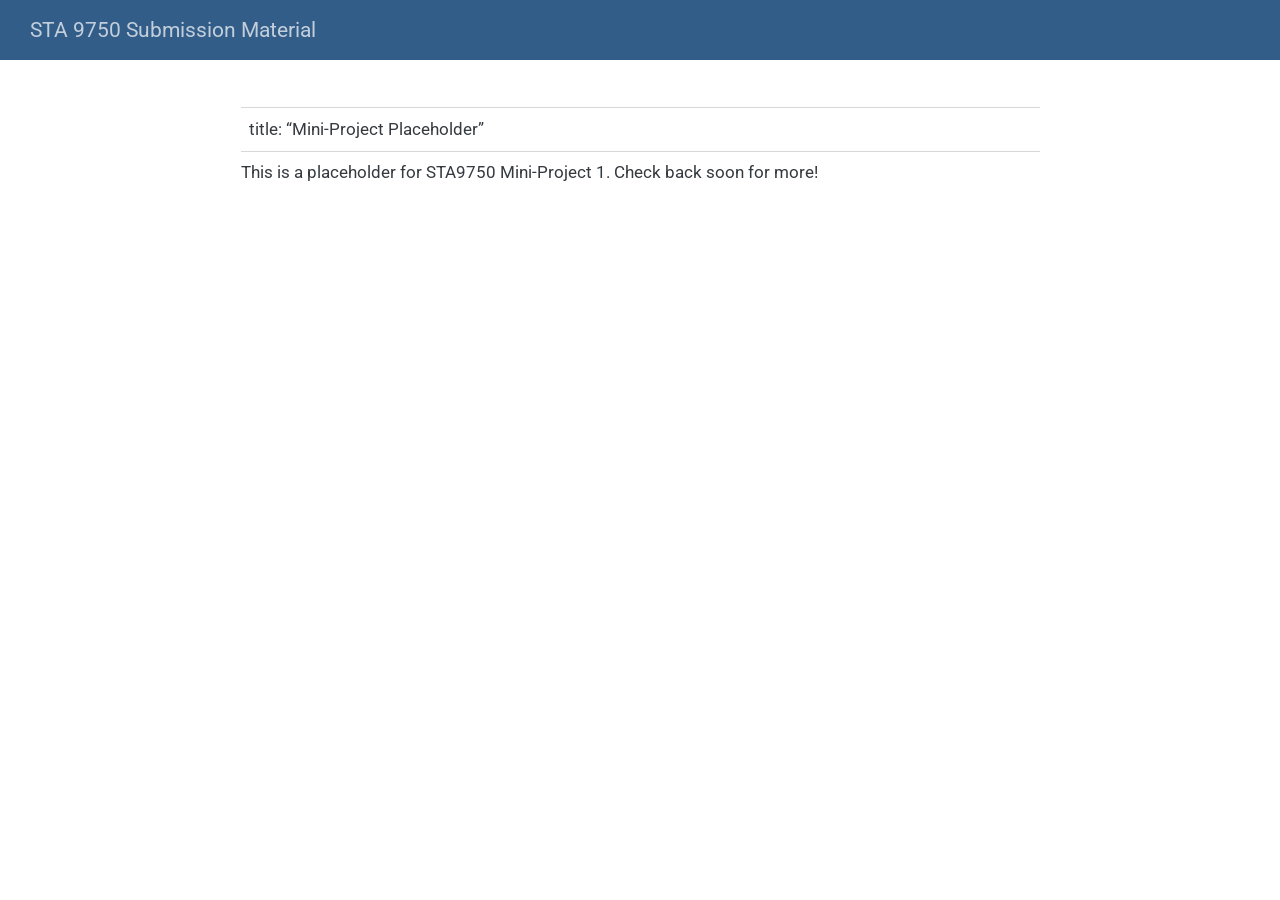
==== docs/mp01.html @ 7f793869 "Add mini-project placeholders" ====
<!DOCTYPE html>
<html xmlns="http://www.w3.org/1999/xhtml" lang="en" xml:lang="en"><head>

<meta charset="utf-8">
<meta name="generator" content="quarto-1.10.18">

<meta name="viewport" content="width=device-width, initial-scale=1.0, user-scalable=yes">


<title>mp01 – STA 9750 Submission Material</title>
<style>
/* Default styles provided by pandoc.
** See https://pandoc.org/MANUAL.html#variables-for-html for config info.
*/
span.smallcaps{font-variant: small-caps;}
div.columns{display: flex; gap: 1.5em;}
div.column{flex: auto;}
@media screen {
div.columns{gap: min(4vw, 1.5em);}
div.column{overflow-x: auto;}
}
div.hanging-indent{margin-left: 1.5em; text-indent: -1.5em;}
ul.task-list{list-style: none;}
ul.task-list li input[type="checkbox"] {
  width: 0.8em;
  margin: 0 0.8em 0.2em -1em; /* quarto-specific, see https://github.com/quarto-dev/quarto-cli/issues/4556 */ 
  vertical-align: middle;
}
</style>


<script src="site_libs/quarto-nav/quarto-nav.js"></script>
<script src="site_libs/quarto-nav/headroom.min.js"></script>
<script src="site_libs/clipboard/clipboard.min.js"></script>
<script src="site_libs/quarto-search/autocomplete.umd.js"></script>
<script src="site_libs/quarto-search/fuse.min.js"></script>
<script src="site_libs/quarto-search/quarto-search.js"></script>
<meta name="quarto:offset" content="./">
<script src="site_libs/quarto-html/quarto.js" type="module"></script>
<script src="site_libs/quarto-html/tabsets/tabsets.js" type="module"></script>
<script src="site_libs/quarto-html/popper.min.js"></script>
<script src="site_libs/quarto-html/tippy.umd.min.js"></script>
<script src="site_libs/quarto-html/anchor.min.js"></script>
<link href="site_libs/quarto-html/tippy.css" rel="stylesheet">
<link href="site_libs/quarto-html/quarto-syntax-highlighting-64a204ab8560d761af7679ceaba22944.css" rel="stylesheet" id="quarto-text-highlighting-styles">
<script src="site_libs/bootstrap/bootstrap.min.js"></script>
<link href="site_libs/bootstrap/bootstrap-icons.css" rel="stylesheet">
<link href="site_libs/bootstrap/bootstrap-ecffb29ab86c51f33a5c8b4be15da6e0.min.css" rel="stylesheet" append-hash="true" id="quarto-bootstrap" data-mode="light">
<script id="quarto-search-options" type="application/json">{
  "location": "navbar",
  "copy-button": false,
  "collapse-after": 3,
  "panel-placement": "end",
  "type": "overlay",
  "limit": 50,
  "keyboard-shortcut": [
    "f",
    "/",
    "s"
  ],
  "show-item-context": false,
  "language": {
    "search-no-results-text": "No results",
    "search-matching-documents-text": "matching documents",
    "search-copy-link-title": "Copy link to search",
    "search-hide-matches-text": "Hide additional matches",
    "search-more-match-text": "more match in this document",
    "search-more-matches-text": "more matches in this document",
    "search-clear-button-title": "Clear",
    "search-text-placeholder": "",
    "search-detached-cancel-button-title": "Cancel",
    "search-submit-button-title": "Submit",
    "search-label": "Search"
  }
}</script>


</head>

<body class="nav-fixed fullcontent quarto-light">

<div id="quarto-search-results"></div>
  <header id="quarto-header" class="headroom fixed-top">
    <nav class="navbar navbar-expand-lg " data-bs-theme="dark">
      <div class="navbar-container container-fluid">
      <div class="navbar-brand-container mx-auto">
    <a class="navbar-brand" href="./index.html">
    <span class="navbar-title">STA 9750 Submission Material</span>
    </a>
  </div>
        <div class="quarto-navbar-tools tools-end">
</div>
      </div> <!-- /container-fluid -->
    </nav>
</header>
<!-- content -->
<div id="quarto-content" class="quarto-container page-columns page-rows-contents page-layout-article page-navbar">
<!-- sidebar -->
<!-- margin-sidebar -->
    
<!-- main -->
<main class="content" id="quarto-document-content"><header id="title-block-header" class="quarto-title-block"></header>




<table class="caption-top table">
<tbody>
<tr class="odd">
<td>title: “Mini-Project Placeholder”</td>
</tr>
</tbody>
</table>
<p>This is a placeholder for STA9750 Mini-Project 1. Check back soon for more!</p>



</main> <!-- /main -->
<script id="quarto-html-after-body" type="application/javascript">
  window.document.addEventListener("DOMContentLoaded", function (event) {
    const icon = "";
    const anchorJS = new window.AnchorJS();
    anchorJS.options = {
      placement: 'right',
      icon: icon
    };
    anchorJS.add('.anchored');
    const isCodeAnnotation = (el) => {
      for (const clz of el.classList) {
        if (clz.startsWith('code-annotation-')) {                     
          return true;
        }
      }
      return false;
    }
    const onCopySuccess = function(e) {
      // button target
      const button = e.trigger;
      // don't keep focus
      button.blur();
      // flash "checked"
      button.classList.add('code-copy-button-checked');
      var currentTitle = button.getAttribute("title");
      button.setAttribute("title", "Copied!");
      let tooltip;
      if (window.bootstrap) {
        button.setAttribute("data-bs-toggle", "tooltip");
        button.setAttribute("data-bs-placement", "left");
        button.setAttribute("data-bs-title", "Copied!");
        tooltip = new bootstrap.Tooltip(button, 
          { trigger: "manual", 
            customClass: "code-copy-button-tooltip",
            offset: [0, -8]});
        tooltip.show();    
      }
      setTimeout(function() {
        if (tooltip) {
          tooltip.hide();
          button.removeAttribute("data-bs-title");
          button.removeAttribute("data-bs-toggle");
          button.removeAttribute("data-bs-placement");
        }
        button.setAttribute("title", currentTitle);
        button.classList.remove('code-copy-button-checked');
      }, 1000);
      // clear code selection
      e.clearSelection();
    }
    const getTextToCopy = function(trigger) {
      const outerScaffold = trigger.parentElement.cloneNode(true);
      const codeEl = outerScaffold.querySelector('code');
      for (const childEl of codeEl.children) {
        if (isCodeAnnotation(childEl)) {
          childEl.remove();
        }
      }
      return codeEl.innerText;
    }
    const clipboard = new window.ClipboardJS('.code-copy-button:not([data-in-quarto-modal])', {
      text: getTextToCopy
    });
    clipboard.on('success', onCopySuccess);
    if (window.document.getElementById('quarto-embedded-source-code-modal')) {
      const clipboardModal = new window.ClipboardJS('.code-copy-button[data-in-quarto-modal]', {
        text: getTextToCopy,
        container: window.document.getElementById('quarto-embedded-source-code-modal')
      });
      clipboardModal.on('success', onCopySuccess);
    }
      var localhostRegex = new RegExp(/^(?:http|https):\/\/localhost\:?[0-9]*\//);
      var mailtoRegex = new RegExp(/^mailto:/);
        var filterRegex = new RegExp("https:\/\/yuqinz9801\.github\.io\/STA9750-2026-FALL\/");
      var isInternal = (href) => {
          return filterRegex.test(href) || localhostRegex.test(href) || mailtoRegex.test(href);
      }
      // Inspect non-navigation links and adorn them if external
     var links = window.document.querySelectorAll('a[href]:not(.nav-link):not(.navbar-brand):not(.toc-action):not(.sidebar-link):not(.sidebar-item-toggle):not(.pagination-link):not(.no-external):not([aria-hidden]):not(.dropdown-item):not(.quarto-navigation-tool):not(.about-link)');
      for (var i=0; i<links.length; i++) {
        const link = links[i];
        if (!isInternal(link.href)) {
          // undo the damage that might have been done by quarto-nav.js in the case of
          // links that we want to consider external
          if (link.dataset.originalHref !== undefined) {
            link.href = link.dataset.originalHref;
          }
        }
      }
    function tippyHover(el, contentFn, onTriggerFn, onUntriggerFn) {
      const config = {
        allowHTML: true,
        maxWidth: 500,
        delay: 100,
        arrow: false,
        appendTo: function(el) {
            return el.parentElement;
        },
        interactive: true,
        interactiveBorder: 10,
        theme: 'quarto',
        placement: 'bottom-start',
      };
      if (contentFn) {
        config.content = contentFn;
      }
      if (onTriggerFn) {
        config.onTrigger = onTriggerFn;
      }
      if (onUntriggerFn) {
        config.onUntrigger = onUntriggerFn;
      }
      window.tippy(el, config); 
    }
    const noterefs = window.document.querySelectorAll('a[role="doc-noteref"]');
    for (var i=0; i<noterefs.length; i++) {
      const ref = noterefs[i];
      tippyHover(ref, function() {
        // use id or data attribute instead here
        let href = ref.getAttribute('data-footnote-href') || ref.getAttribute('href');
        try { href = new URL(href).hash; } catch {}
        const id = href.replace(/^#\/?/, "");
        const note = window.document.getElementById(id);
        if (note) {
          return note.innerHTML;
        } else {
          return "";
        }
      });
    }
    const xrefs = window.document.querySelectorAll('a.quarto-xref');
    const processXRef = (id, note) => {
      // Strip column container classes
      const stripColumnClz = (el) => {
        el.classList.remove("page-full", "page-columns");
        if (el.children) {
          for (const child of el.children) {
            stripColumnClz(child);
          }
        }
      }
      stripColumnClz(note)
      if (id === null || id.startsWith('sec-')) {
        // Special case sections, only their first couple elements
        const container = document.createElement("div");
        if (note.children && note.children.length > 2) {
          container.appendChild(note.children[0].cloneNode(true));
          for (let i = 1; i < note.children.length; i++) {
            const child = note.children[i];
            if (child.tagName === "P" && child.innerText === "") {
              continue;
            } else {
              container.appendChild(child.cloneNode(true));
              break;
            }
          }
          if (window.Quarto?.typesetMath) {
            window.Quarto.typesetMath(container);
          }
          return container.innerHTML
        } else {
          if (window.Quarto?.typesetMath) {
            window.Quarto.typesetMath(note);
          }
          return note.innerHTML;
        }
      } else {
        // Remove any anchor links if they are present
        const anchorLink = note.querySelector('a.anchorjs-link');
        if (anchorLink) {
          anchorLink.remove();
        }
        if (window.Quarto?.typesetMath) {
          window.Quarto.typesetMath(note);
        }
        if (note.classList.contains("callout")) {
          return note.outerHTML;
        } else {
          return note.innerHTML;
        }
      }
    }
    for (var i=0; i<xrefs.length; i++) {
      const xref = xrefs[i];
      tippyHover(xref, undefined, function(instance) {
        instance.disable();
        let url = xref.getAttribute('href');
        let hash = undefined; 
        if (url.startsWith('#')) {
          hash = url;
        } else {
          try { hash = new URL(url).hash; } catch {}
        }
        if (hash) {
          const id = hash.replace(/^#\/?/, "");
          const note = window.document.getElementById(id);
          if (note !== null) {
            try {
              const html = processXRef(id, note.cloneNode(true));
              instance.setContent(html);
            } finally {
              instance.enable();
              instance.show();
            }
          } else {
            // See if we can fetch this
            fetch(url.split('#')[0])
            .then(res => res.text())
            .then(html => {
              const parser = new DOMParser();
              const htmlDoc = parser.parseFromString(html, "text/html");
              const note = htmlDoc.getElementById(id);
              if (note !== null) {
                const html = processXRef(id, note);
                instance.setContent(html);
              } 
            }).finally(() => {
              instance.enable();
              instance.show();
            });
          }
        } else {
          // See if we can fetch a full url (with no hash to target)
          // This is a special case and we should probably do some content thinning / targeting
          fetch(url)
          .then(res => res.text())
          .then(html => {
            const parser = new DOMParser();
            const htmlDoc = parser.parseFromString(html, "text/html");
            const note = htmlDoc.querySelector('main.content');
            if (note !== null) {
              // This should only happen for chapter cross references
              // (since there is no id in the URL)
              // remove the first header
              if (note.children.length > 0 && note.children[0].tagName === "HEADER") {
                note.children[0].remove();
              }
              const html = processXRef(null, note);
              instance.setContent(html);
            } 
          }).finally(() => {
            instance.enable();
            instance.show();
          });
        }
      }, function(instance) {
      });
    }
        let selectedAnnoteEl;
        const selectorForAnnotation = ( cell, annotation) => {
          let cellAttr = 'data-code-cell="' + cell + '"';
          let lineAttr = 'data-code-annotation="' +  annotation + '"';
          const selector = 'span[' + cellAttr + '][' + lineAttr + ']';
          return selector;
        }
        const selectCodeLines = (annoteEl) => {
          const doc = window.document;
          const targetCell = annoteEl.getAttribute("data-target-cell");
          const targetAnnotation = annoteEl.getAttribute("data-target-annotation");
          const annoteSpan = window.document.querySelector(selectorForAnnotation(targetCell, targetAnnotation));
          const lines = annoteSpan.getAttribute("data-code-lines").split(",");
          const lineIds = lines.map((line) => {
            return targetCell + "-" + line;
          })
          let top = null;
          let height = null;
          let parent = null;
          if (lineIds.length > 0) {
              //compute the position of the single el (top and bottom and make a div)
              const el = window.document.getElementById(lineIds[0]);
              top = el.offsetTop;
              height = el.offsetHeight;
              parent = el.parentElement.parentElement;
            if (lineIds.length > 1) {
              const lastEl = window.document.getElementById(lineIds[lineIds.length - 1]);
              const bottom = lastEl.offsetTop + lastEl.offsetHeight;
              height = bottom - top;
            }
            if (top !== null && height !== null && parent !== null) {
              // cook up a div (if necessary) and position it 
              let div = window.document.getElementById("code-annotation-line-highlight");
              if (div === null) {
                div = window.document.createElement("div");
                div.setAttribute("id", "code-annotation-line-highlight");
                div.style.position = 'absolute';
                parent.appendChild(div);
              }
              div.style.top = top - 2 + "px";
              div.style.height = height + 4 + "px";
              div.style.left = 0;
              let gutterDiv = window.document.getElementById("code-annotation-line-highlight-gutter");
              if (gutterDiv === null) {
                gutterDiv = window.document.createElement("div");
                gutterDiv.setAttribute("id", "code-annotation-line-highlight-gutter");
                gutterDiv.style.position = 'absolute';
                const codeCell = window.document.getElementById(targetCell);
                const gutter = codeCell.querySelector('.code-annotation-gutter');
                gutter.appendChild(gutterDiv);
              }
              gutterDiv.style.top = top - 2 + "px";
              gutterDiv.style.height = height + 4 + "px";
            }
            selectedAnnoteEl = annoteEl;
          }
        };
        const unselectCodeLines = () => {
          const elementsIds = ["code-annotation-line-highlight", "code-annotation-line-highlight-gutter"];
          elementsIds.forEach((elId) => {
            const div = window.document.getElementById(elId);
            if (div) {
              div.remove();
            }
          });
          selectedAnnoteEl = undefined;
        };
          // Handle positioning of the toggle
      window.addEventListener(
        "resize",
        throttle(() => {
          elRect = undefined;
          if (selectedAnnoteEl) {
            selectCodeLines(selectedAnnoteEl);
          }
        }, 10)
      );
      function throttle(fn, ms) {
      let throttle = false;
      let timer;
        return (...args) => {
          if(!throttle) { // first call gets through
              fn.apply(this, args);
              throttle = true;
          } else { // all the others get throttled
              if(timer) clearTimeout(timer); // cancel #2
              timer = setTimeout(() => {
                fn.apply(this, args);
                timer = throttle = false;
              }, ms);
          }
        };
      }
        // Attach click handler to the DT
        const annoteDls = window.document.querySelectorAll('dt[data-target-cell]');
        for (const annoteDlNode of annoteDls) {
          annoteDlNode.addEventListener('click', (event) => {
            const clickedEl = event.target;
            if (clickedEl !== selectedAnnoteEl) {
              unselectCodeLines();
              const activeEl = window.document.querySelector('dt[data-target-cell].code-annotation-active');
              if (activeEl) {
                activeEl.classList.remove('code-annotation-active');
              }
              selectCodeLines(clickedEl);
              clickedEl.classList.add('code-annotation-active');
            } else {
              // Unselect the line
              unselectCodeLines();
              clickedEl.classList.remove('code-annotation-active');
            }
          });
        }
    const findCites = (el) => {
      const parentEl = el.parentElement;
      if (parentEl) {
        const cites = parentEl.dataset.cites;
        if (cites) {
          return {
            el,
            cites: cites.split(' ')
          };
        } else {
          return findCites(el.parentElement)
        }
      } else {
        return undefined;
      }
    };
    var bibliorefs = window.document.querySelectorAll('a[role="doc-biblioref"]');
    for (var i=0; i<bibliorefs.length; i++) {
      const ref = bibliorefs[i];
      const citeInfo = findCites(ref);
      if (citeInfo) {
        tippyHover(citeInfo.el, function() {
          var popup = window.document.createElement('div');
          citeInfo.cites.forEach(function(cite) {
            var citeDiv = window.document.createElement('div');
            citeDiv.classList.add('hanging-indent');
            citeDiv.classList.add('csl-entry');
            var biblioDiv = window.document.getElementById('ref-' + cite);
            if (biblioDiv) {
              citeDiv.innerHTML = biblioDiv.innerHTML;
            }
            popup.appendChild(citeDiv);
          });
          return popup.innerHTML;
        });
      }
    }
  });
  </script>
</div> <!-- /content -->




</body></html>
---- docs/site_libs/quarto-html/tippy.css ----
.tippy-box[data-animation=fade][data-state=hidden]{opacity:0}[data-tippy-root]{max-width:calc(100vw - 10px)}.tippy-box{position:relative;background-color:#333;color:#fff;border-radius:4px;font-size:14px;line-height:1.4;white-space:normal;outline:0;transition-property:transform,visibility,opacity}.tippy-box[data-placement^=top]>.tippy-arrow{bottom:0}.tippy-box[data-placement^=top]>.tippy-arrow:before{bottom:-7px;left:0;border-width:8px 8px 0;border-top-color:initial;transform-origin:center top}.tippy-box[data-placement^=bottom]>.tippy-arrow{top:0}.tippy-box[data-placement^=bottom]>.tippy-arrow:before{top:-7px;left:0;border-width:0 8px 8px;border-bottom-color:initial;transform-origin:center bottom}.tippy-box[data-placement^=left]>.tippy-arrow{right:0}.tippy-box[data-placement^=left]>.tippy-arrow:before{border-width:8px 0 8px 8px;border-left-color:initial;right:-7px;transform-origin:center left}.tippy-box[data-placement^=right]>.tippy-arrow{left:0}.tippy-box[data-placement^=right]>.tippy-arrow:before{left:-7px;border-width:8px 8px 8px 0;border-right-color:initial;transform-origin:center right}.tippy-box[data-inertia][data-state=visible]{transition-timing-function:cubic-bezier(.54,1.5,.38,1.11)}.tippy-arrow{width:16px;height:16px;color:#333}.tippy-arrow:before{content:"";position:absolute;border-color:transparent;border-style:solid}.tippy-content{position:relative;padding:5px 9px;z-index:1}
---- docs/site_libs/quarto-html/quarto-syntax-highlighting-64a204ab8560d761af7679ceaba22944.css ----
/* quarto syntax highlight colors */
:root {
  --quarto-hl-ot-color: #003B4F;
  --quarto-hl-at-color: #657422;
  --quarto-hl-ss-color: #20794D;
  --quarto-hl-an-color: #5E5E5E;
  --quarto-hl-fu-color: #4758AB;
  --quarto-hl-st-color: #20794D;
  --quarto-hl-cf-color: #003B4F;
  --quarto-hl-op-color: #5E5E5E;
  --quarto-hl-er-color: #AD0000;
  --quarto-hl-bn-color: #AD0000;
  --quarto-hl-al-color: #AD0000;
  --quarto-hl-va-color: #111111;
  --quarto-hl-bu-color: inherit;
  --quarto-hl-ex-color: inherit;
  --quarto-hl-pp-color: #AD0000;
  --quarto-hl-in-color: #5E5E5E;
  --quarto-hl-vs-color: #20794D;
  --quarto-hl-wa-color: #5E5E5E;
  --quarto-hl-do-color: #5E5E5E;
  --quarto-hl-im-color: #00769E;
  --quarto-hl-ch-color: #20794D;
  --quarto-hl-dt-color: #AD0000;
  --quarto-hl-fl-color: #AD0000;
  --quarto-hl-co-color: #5E5E5E;
  --quarto-hl-cv-color: #5E5E5E;
  --quarto-hl-cn-color: #8f5902;
  --quarto-hl-sc-color: #5E5E5E;
  --quarto-hl-dv-color: #AD0000;
  --quarto-hl-kw-color: #003B4F;
}

/* other quarto variables */
:root {
  --quarto-font-monospace: SFMono-Regular, Menlo, Monaco, Consolas, "Liberation Mono", "Courier New", monospace;
}

/* syntax highlight based on Pandoc's rules */
pre > code.sourceCode > span {
  color: #003B4F;
}

code.sourceCode > span {
  color: #003B4F;
}

div.sourceCode,
div.sourceCode pre.sourceCode {
  color: #003B4F;
}

/* Normal */
code span {
  color: #003B4F;
}

/* Alert */
code span.al {
  color: #AD0000;
  font-style: inherit;
}

/* Annotation */
code span.an {
  color: #5E5E5E;
  font-style: inherit;
}

/* Attribute */
code span.at {
  color: #657422;
  font-style: inherit;
}

/* BaseN */
code span.bn {
  color: #AD0000;
  font-style: inherit;
}

/* BuiltIn */
code span.bu {
  font-style: inherit;
}

/* ControlFlow */
code span.cf {
  color: #003B4F;
  font-weight: bold;
  font-style: inherit;
}

/* Char */
code span.ch {
  color: #20794D;
  font-style: inherit;
}

/* Constant */
code span.cn {
  color: #8f5902;
  font-style: inherit;
}

/* Comment */
code span.co {
  color: #5E5E5E;
  font-style: inherit;
}

/* CommentVar */
code span.cv {
  color: #5E5E5E;
  font-style: italic;
}

/* Documentation */
code span.do {
  color: #5E5E5E;
  font-style: italic;
}

/* DataType */
code span.dt {
  color: #AD0000;
  font-style: inherit;
}

/* DecVal */
code span.dv {
  color: #AD0000;
  font-style: inherit;
}

/* Error */
code span.er {
  color: #AD0000;
  font-style: inherit;
}

/* Extension */
code span.ex {
  font-style: inherit;
}

/* Float */
code span.fl {
  color: #AD0000;
  font-style: inherit;
}

/* Function */
code span.fu {
  color: #4758AB;
  font-style: inherit;
}

/* Import */
code span.im {
  color: #00769E;
  font-style: inherit;
}

/* Information */
code span.in {
  color: #5E5E5E;
  font-style: inherit;
}

/* Keyword */
code span.kw {
  color: #003B4F;
  font-weight: bold;
  font-style: inherit;
}

/* Operator */
code span.op {
  color: #5E5E5E;
  font-style: inherit;
}

/* Other */
code span.ot {
  color: #003B4F;
  font-style: inherit;
}

/* Preprocessor */
code span.pp {
  color: #AD0000;
  font-style: inherit;
}

/* SpecialChar */
code span.sc {
  color: #5E5E5E;
  font-style: inherit;
}

/* SpecialString */
code span.ss {
  color: #20794D;
  font-style: inherit;
}

/* String */
code span.st {
  color: #20794D;
  font-style: inherit;
}

/* Variable */
code span.va {
  color: #111111;
  font-style: inherit;
}

/* VerbatimString */
code span.vs {
  color: #20794D;
  font-style: inherit;
}

/* Warning */
code span.wa {
  color: #5E5E5E;
  font-style: italic;
}

.prevent-inlining {
  content: "</";
}

/*# sourceMappingURL=9d8d5bb603a83b8298b89080a598c93b.css.map */
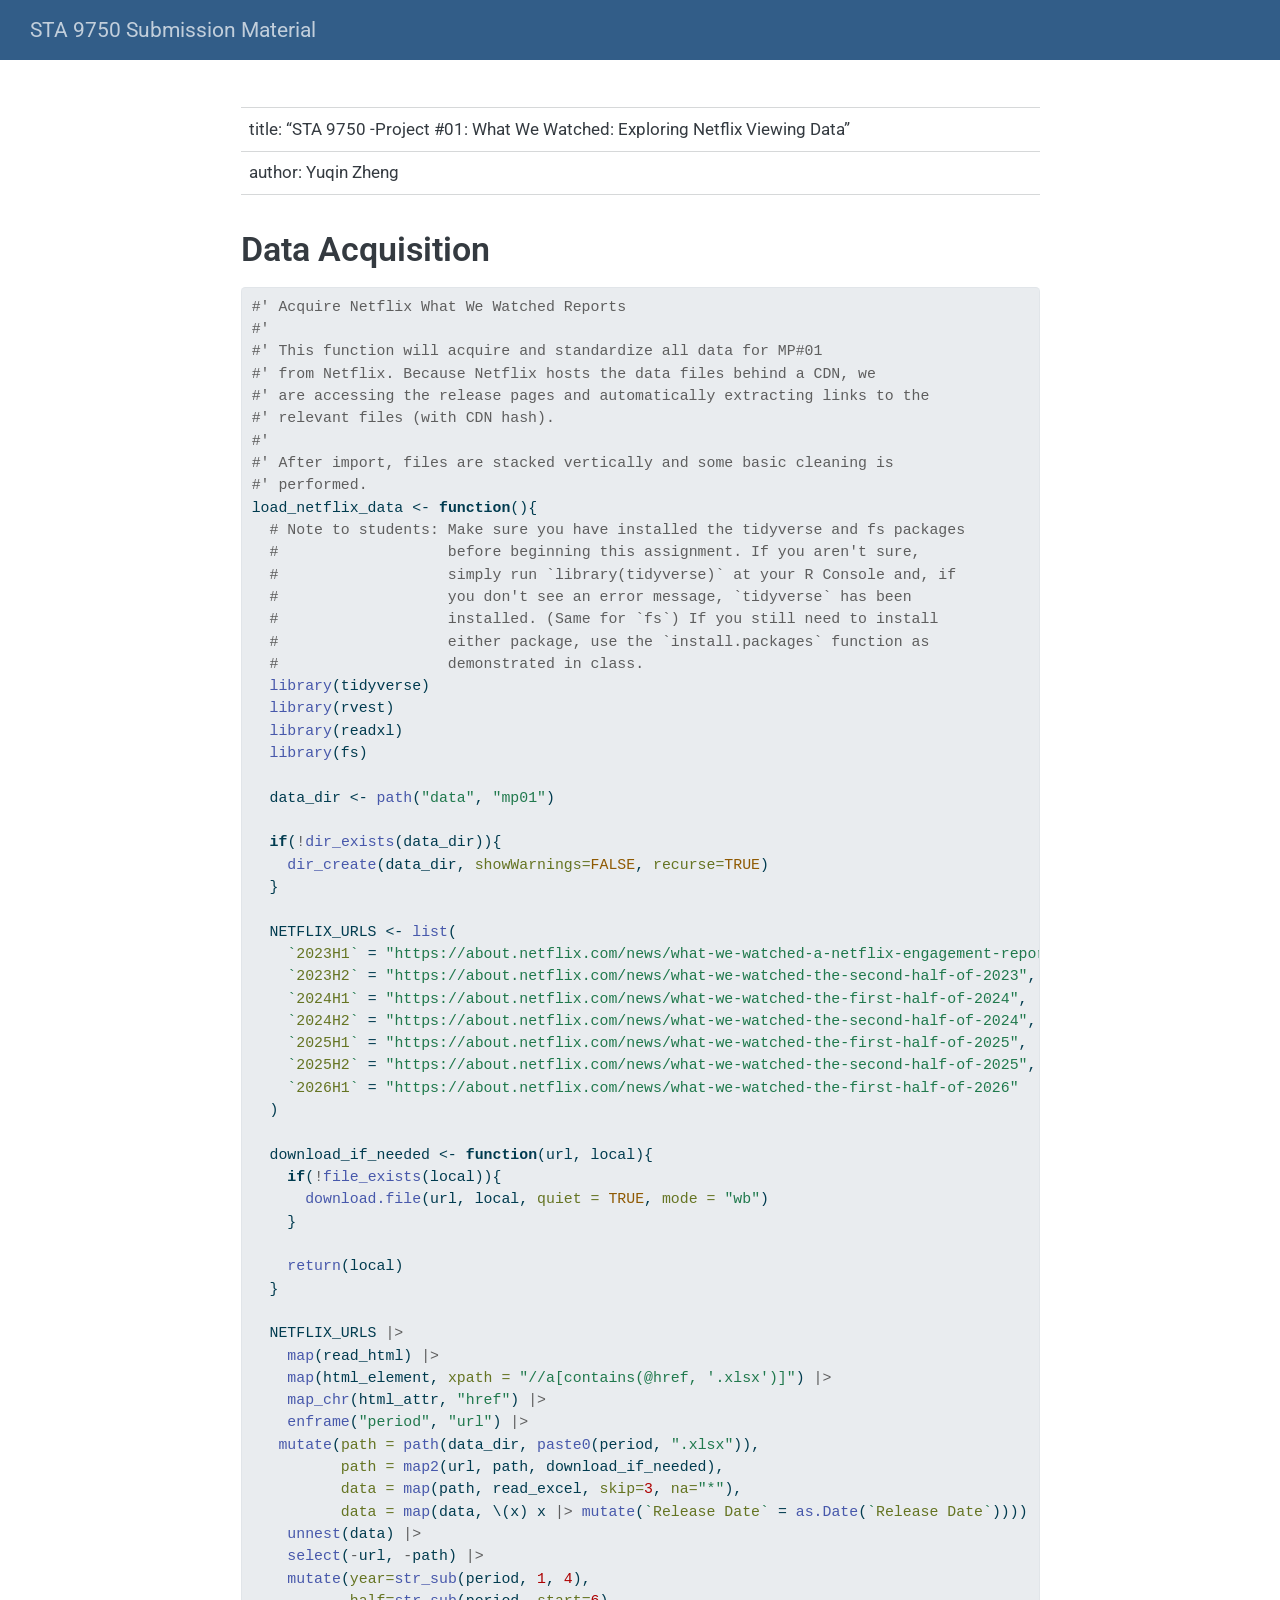
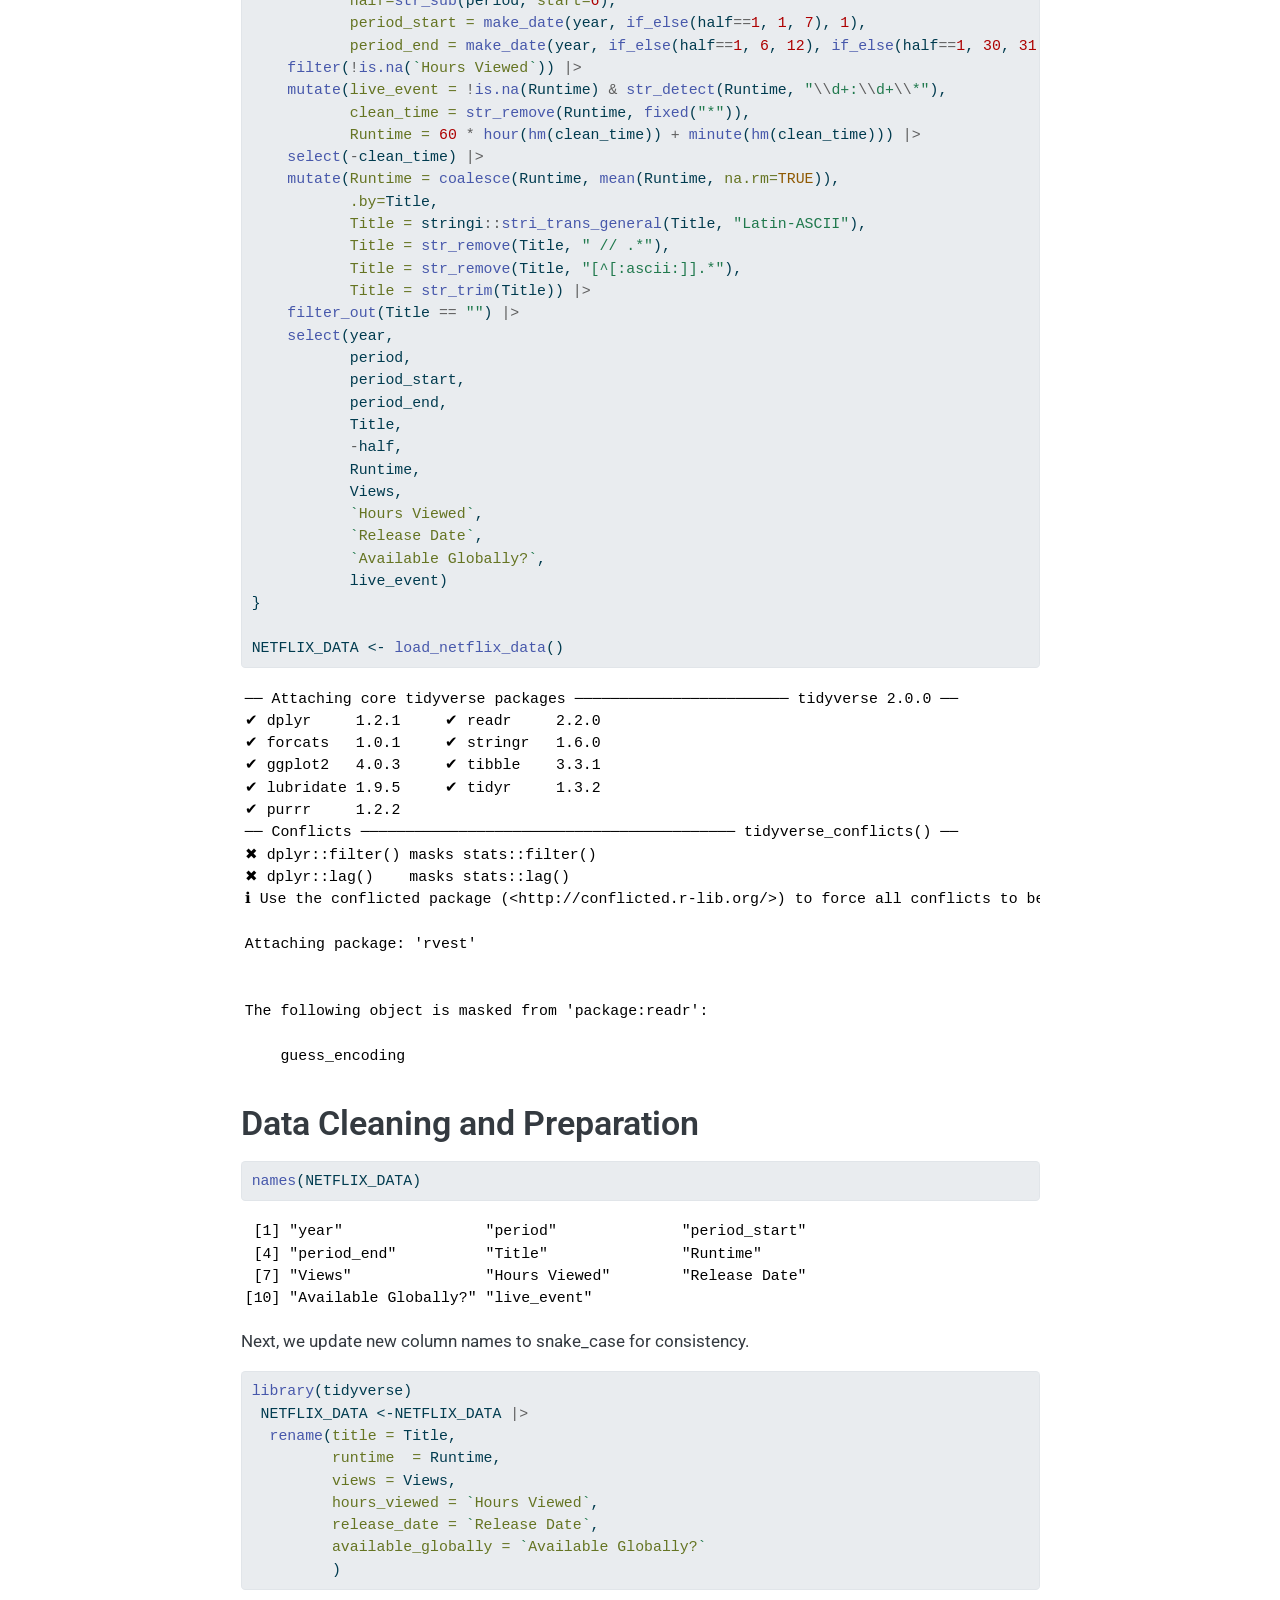
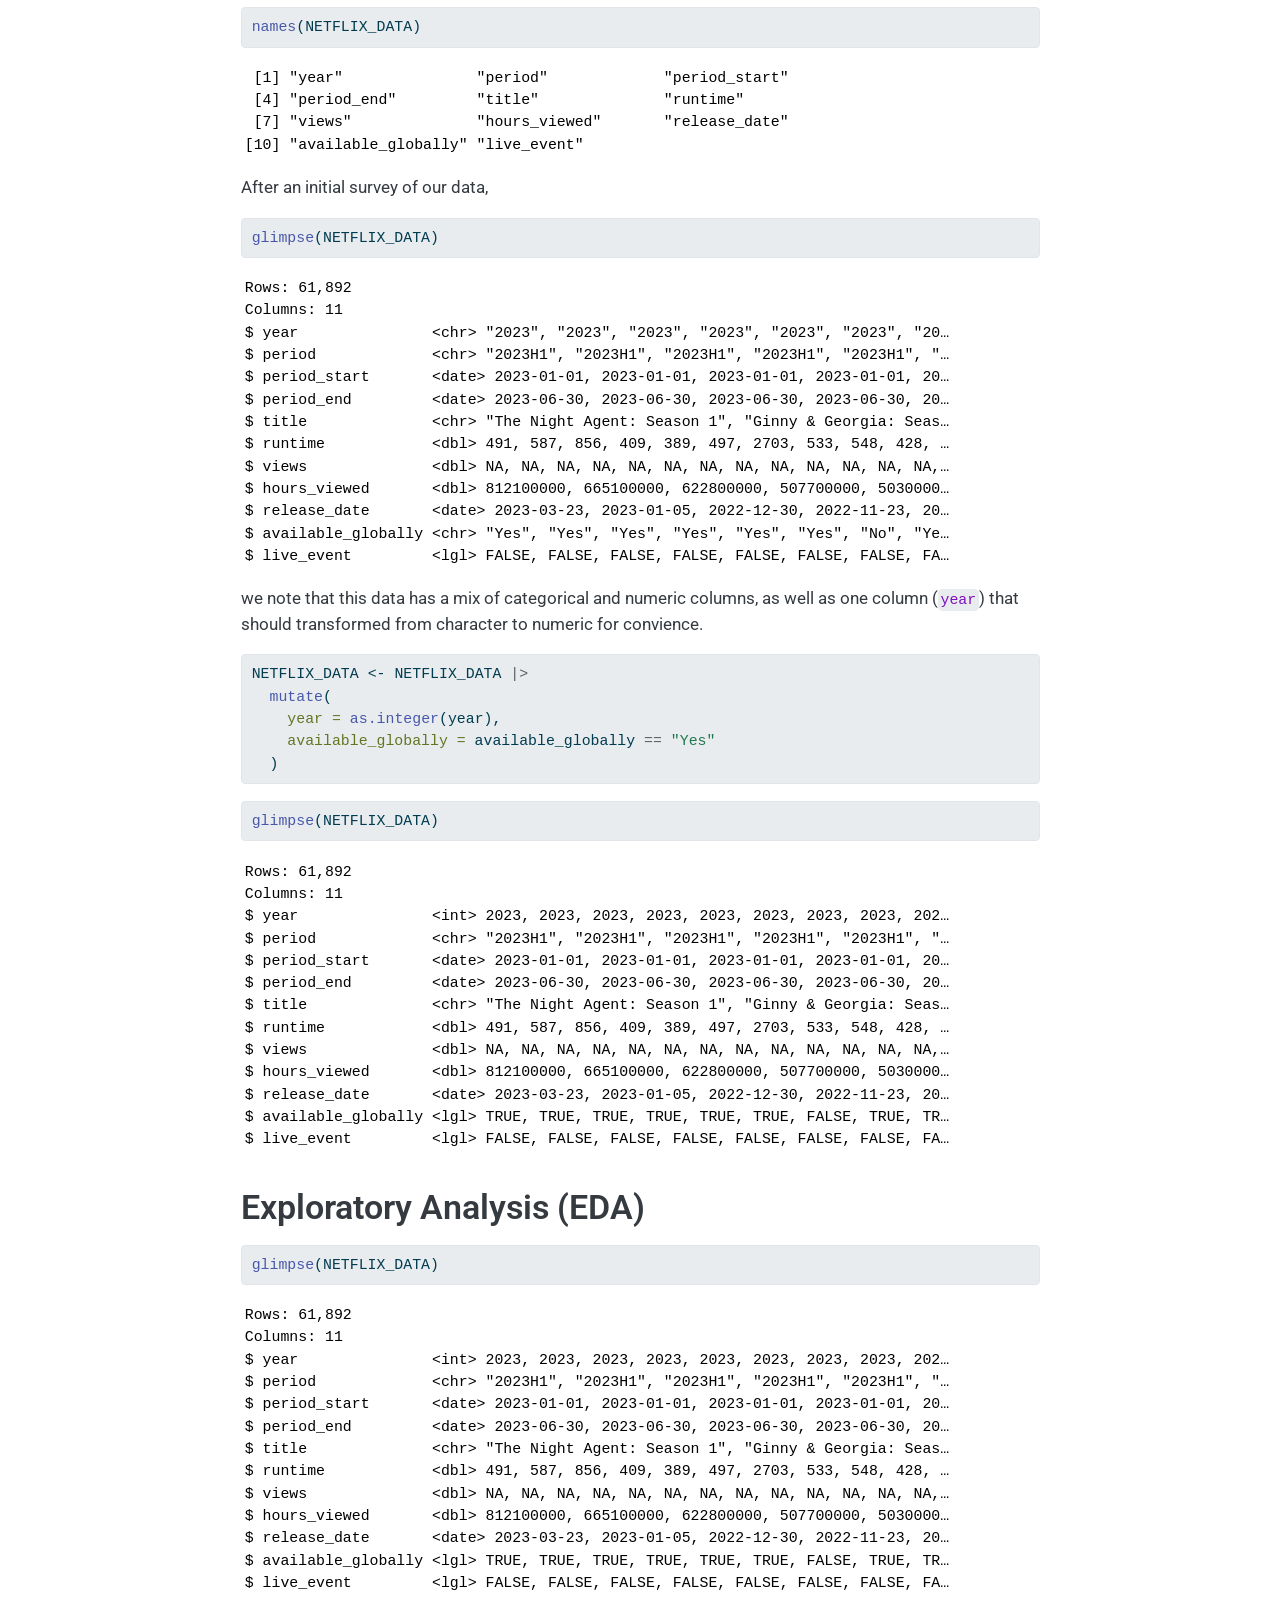
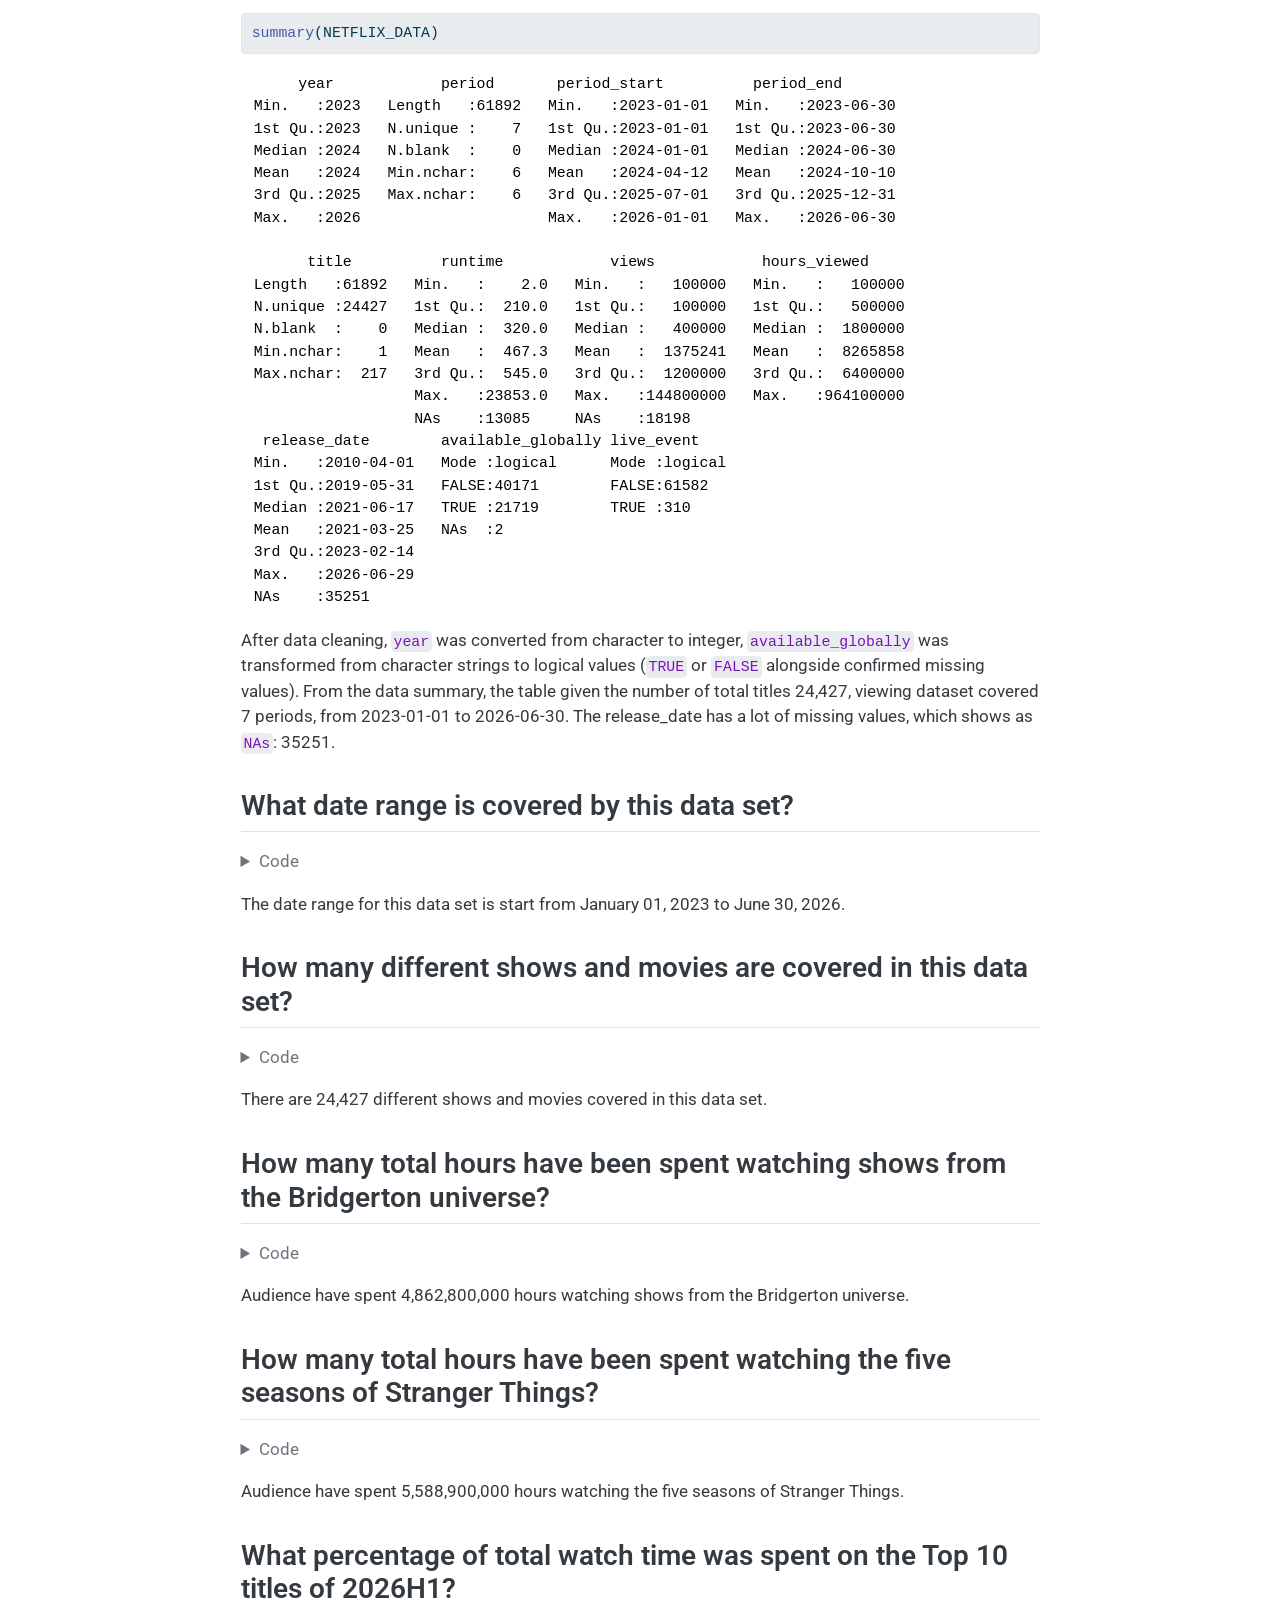
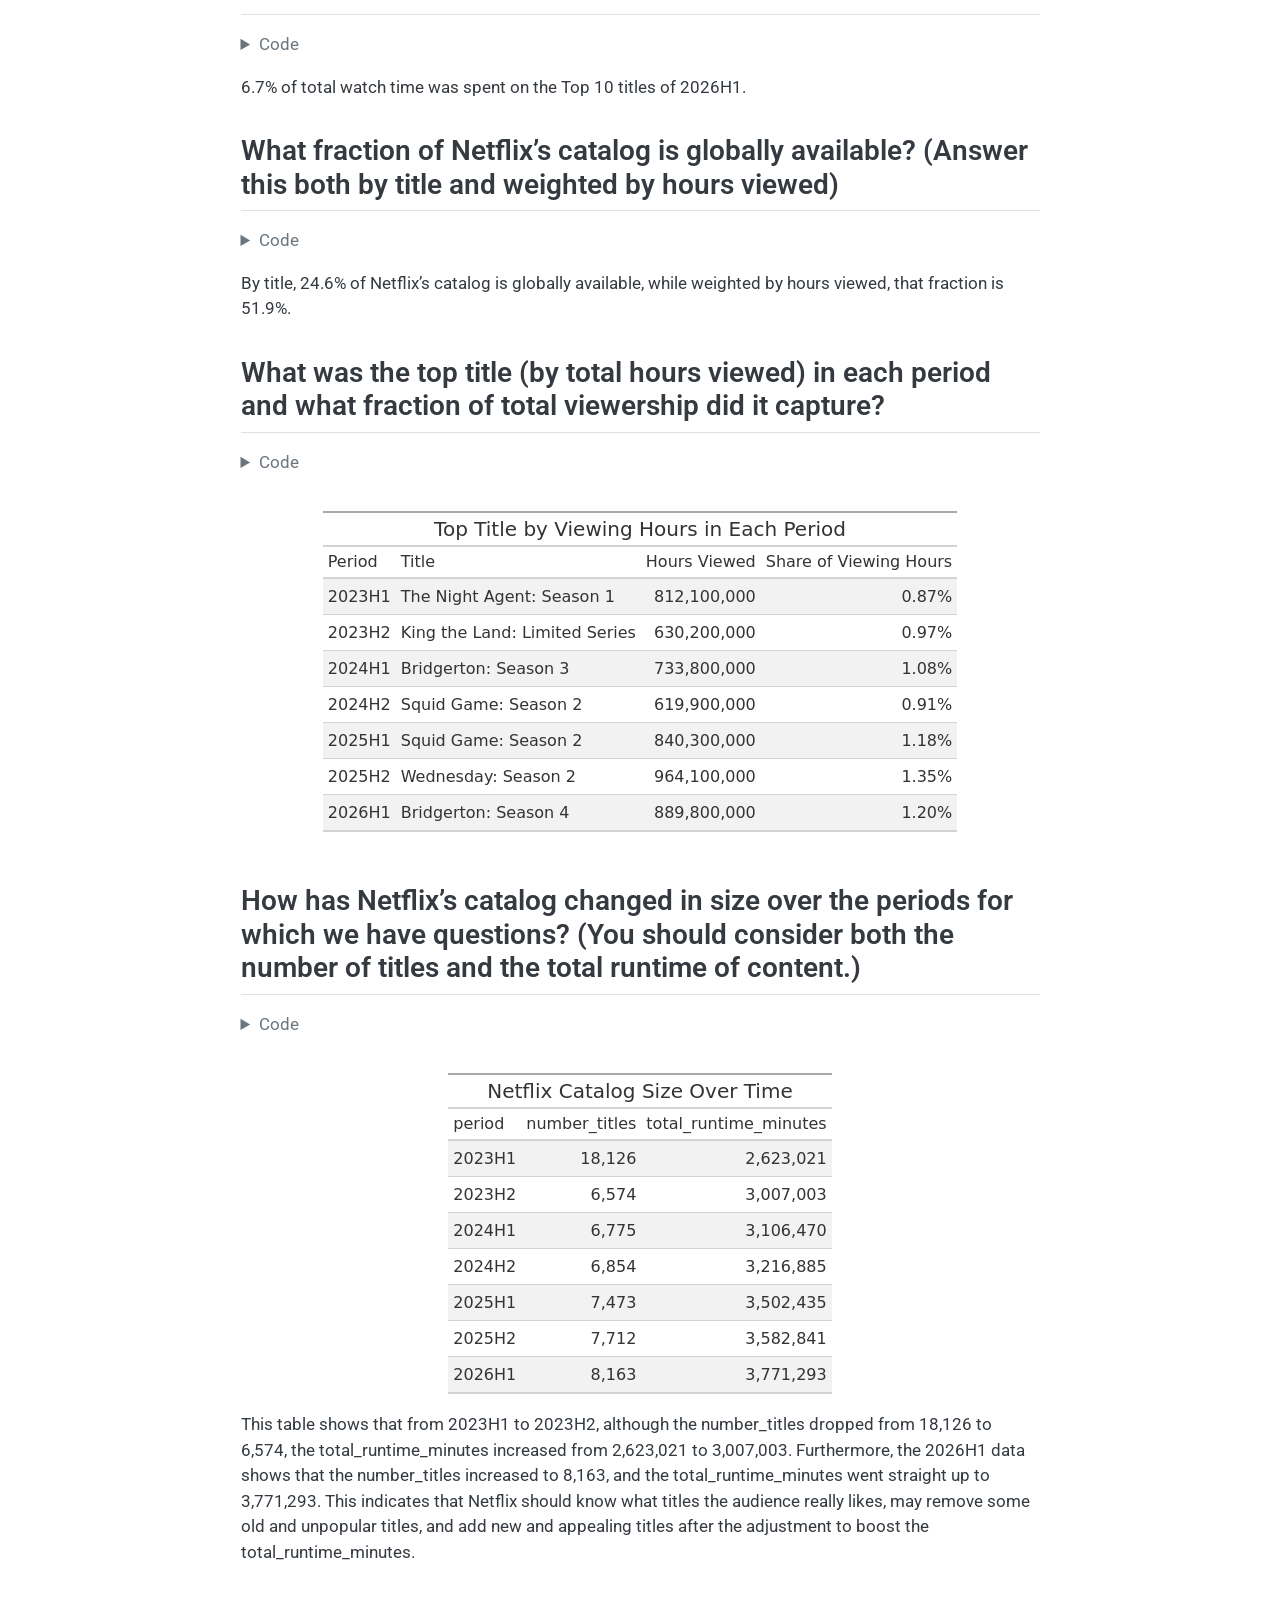
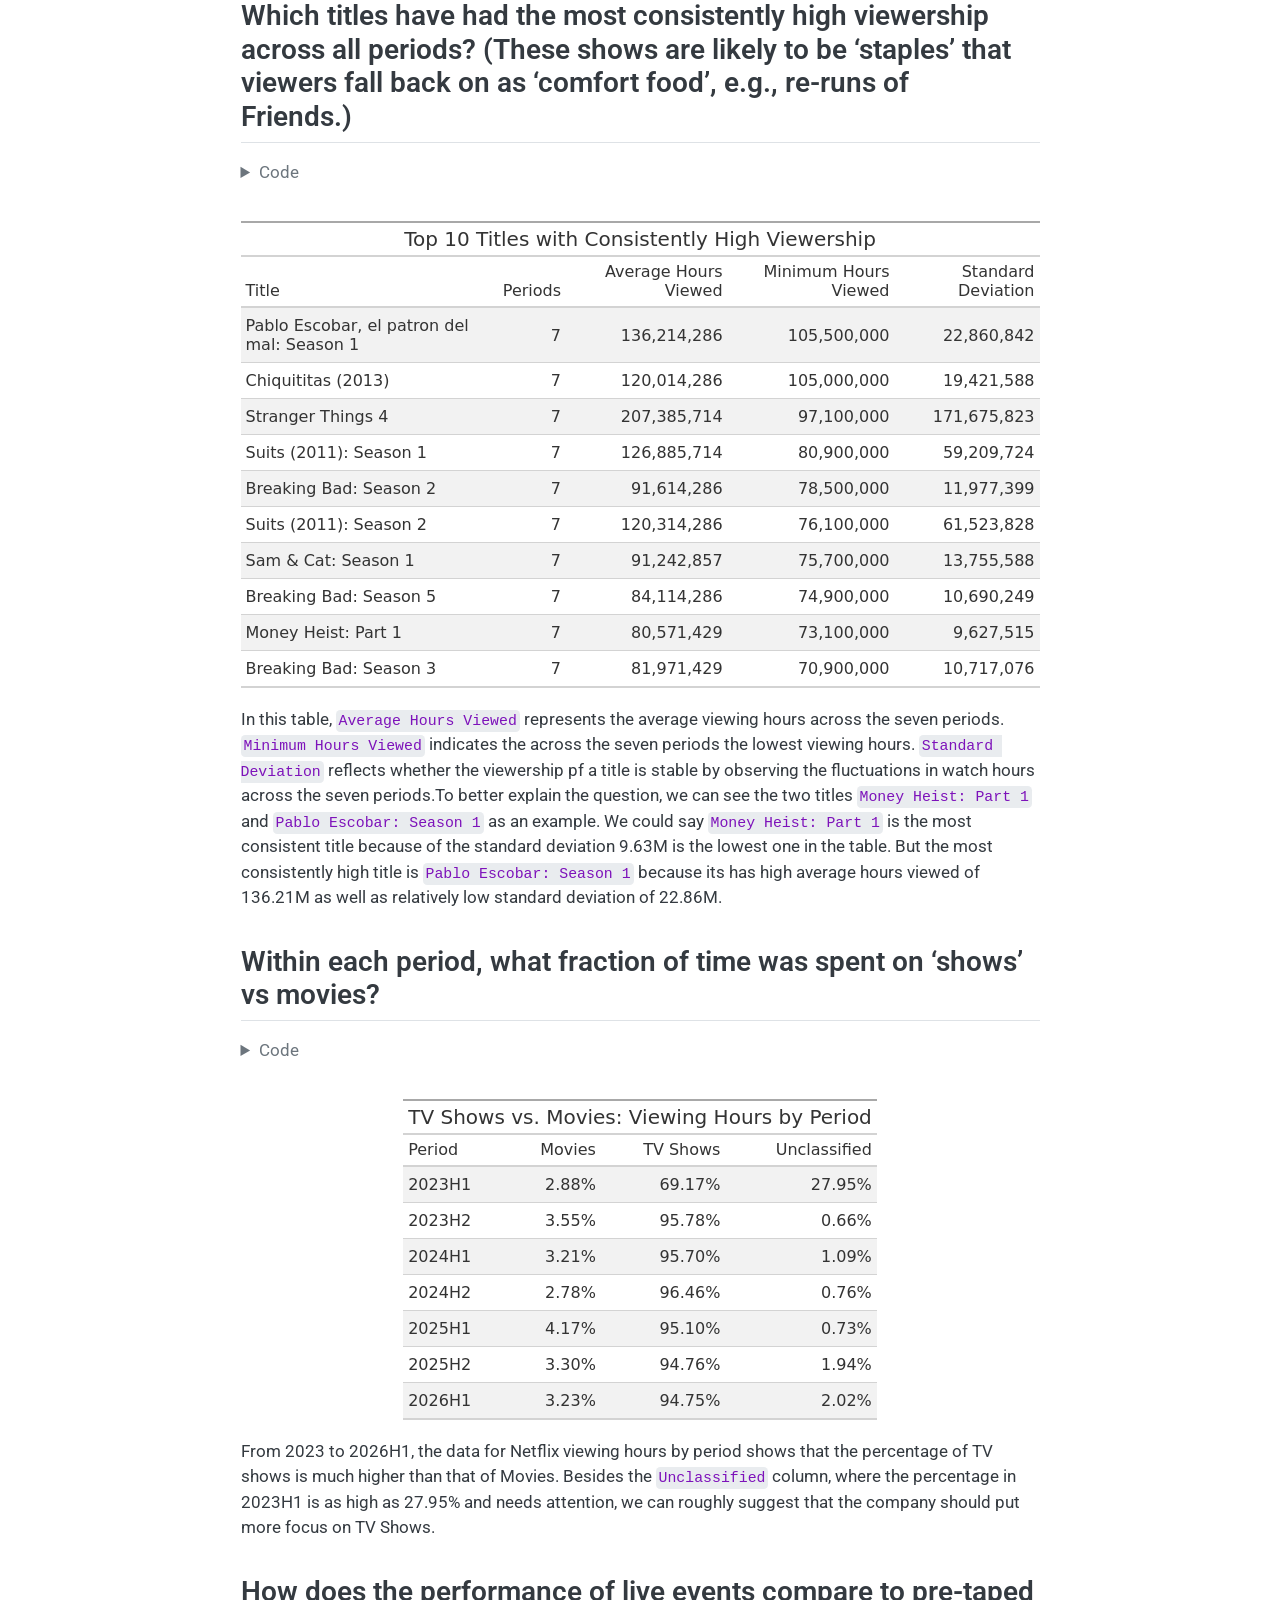
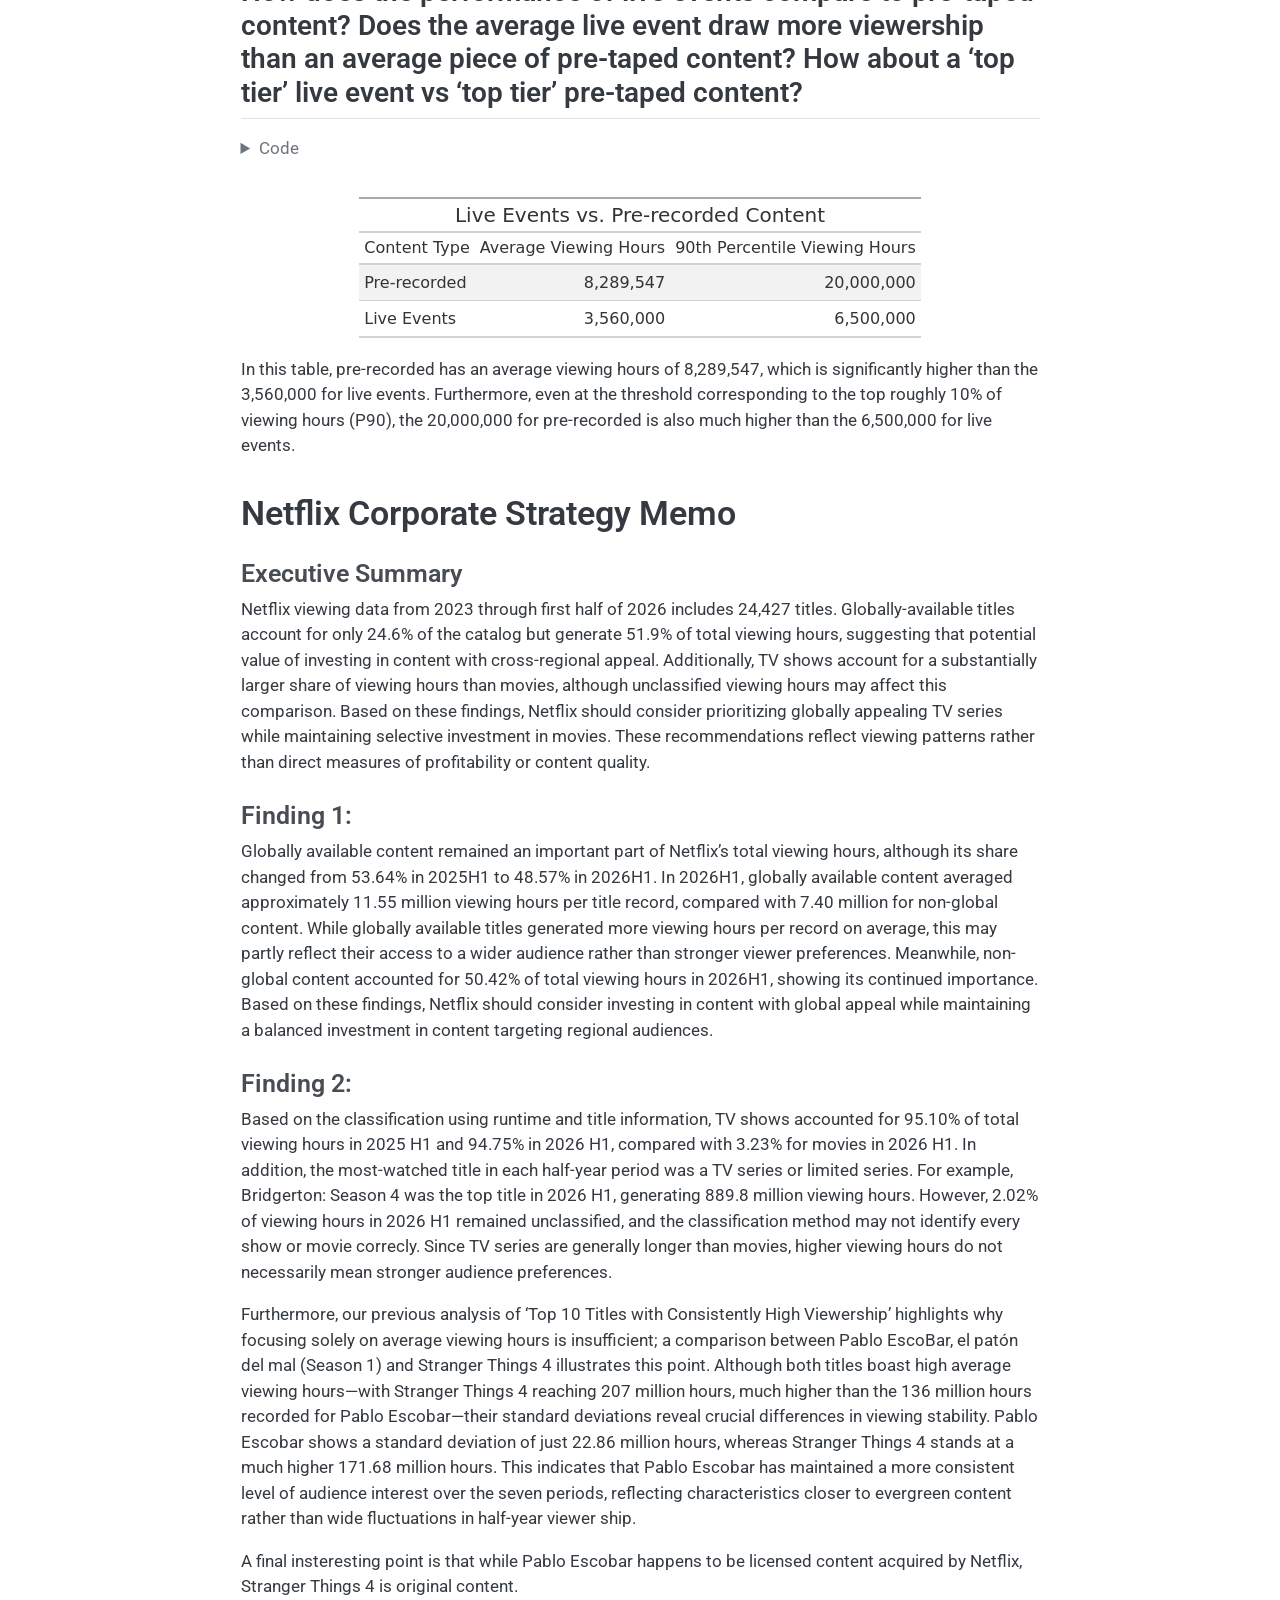
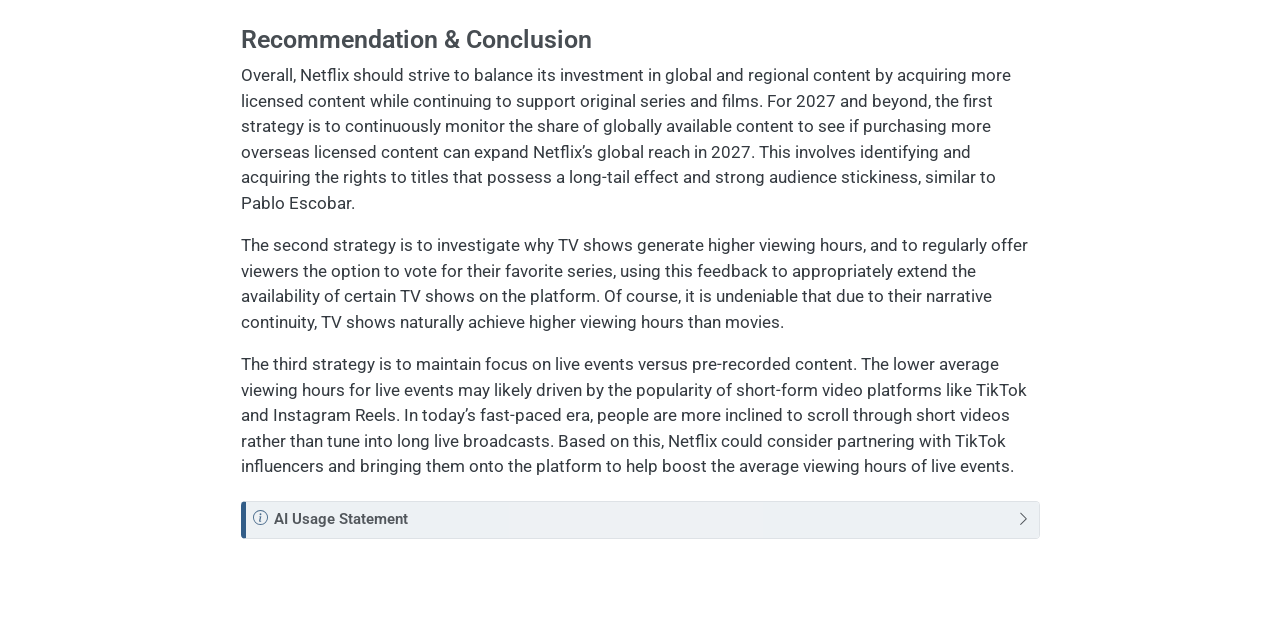
==== commit add8d9c9: "Publish Netflix Mini Project 01" ====
--- a/docs/mp01.html
+++ b/docs/mp01.html
@@ -25,6 +25,41 @@
   width: 0.8em;
   margin: 0 0.8em 0.2em -1em; /* quarto-specific, see https://github.com/quarto-dev/quarto-cli/issues/4556 */ 
   vertical-align: middle;
+}
+/* CSS for syntax highlighting */
+html { -webkit-text-size-adjust: 100%; }
+pre > code.sourceCode { white-space: pre; position: relative; }
+pre > code.sourceCode > span { display: inline-block; line-height: 1.25; }
+pre > code.sourceCode > span:empty { height: 1.2em; }
+.sourceCode { overflow: visible; }
+code.sourceCode > span { color: inherit; text-decoration: inherit; }
+div.sourceCode { margin: 1em 0; }
+pre.sourceCode { margin: 0; }
+@media screen {
+div.sourceCode { overflow: auto; }
+}
+@media print {
+pre > code.sourceCode { white-space: pre-wrap; }
+pre > code.sourceCode > span { text-indent: -5em; padding-left: 5em; }
+}
+pre.numberSource code
+  { counter-reset: source-line 0; }
+pre.numberSource code > span
+  { position: relative; left: -4em; counter-increment: source-line; }
+pre.numberSource code > span > a:first-child::before
+  { content: counter(source-line);
+    position: relative; left: -1em; text-align: right; vertical-align: baseline;
+    border: none; display: inline-block;
+    -webkit-touch-callout: none; -webkit-user-select: none;
+    -khtml-user-select: none; -moz-user-select: none;
+    -ms-user-select: none; user-select: none;
+    padding: 0 4px; width: 4em;
+  }
+pre.numberSource { margin-left: 3em;  padding-left: 4px; }
+div.sourceCode
+  {   }
+@media screen {
+pre > code.sourceCode > span > a:first-child::before { text-decoration: underline; }
 }
 </style>
 
@@ -107,13 +142,3113 @@
 <table class="caption-top table">
 <tbody>
 <tr class="odd">
-<td>title: “Mini-Project Placeholder”</td>
+<td>title: “STA 9750 -Project #01: What We Watched: Exploring Netflix Viewing Data”</td>
+</tr>
+<tr class="even">
+<td>author: Yuqin Zheng</td>
 </tr>
 </tbody>
 </table>
-<p>This is a placeholder for STA9750 Mini-Project 1. Check back soon for more!</p>
-
-
+<section id="data-acquisition" class="level1">
+<h1>Data Acquisition</h1>
+<div class="cell">
+<div class="code-copy-outer-scaffold"><div class="sourceCode cell-code" id="cb1"><pre class="sourceCode r code-with-copy"><code class="sourceCode r"><span id="cb1-1"><a href="#cb1-1" aria-hidden="true" tabindex="-1"></a><span class="co">#' Acquire Netflix What We Watched Reports</span></span>
+<span id="cb1-2"><a href="#cb1-2" aria-hidden="true" tabindex="-1"></a><span class="co">#' </span></span>
+<span id="cb1-3"><a href="#cb1-3" aria-hidden="true" tabindex="-1"></a><span class="co">#' This function will acquire and standardize all data for MP#01</span></span>
+<span id="cb1-4"><a href="#cb1-4" aria-hidden="true" tabindex="-1"></a><span class="co">#' from Netflix. Because Netflix hosts the data files behind a CDN, we</span></span>
+<span id="cb1-5"><a href="#cb1-5" aria-hidden="true" tabindex="-1"></a><span class="co">#' are accessing the release pages and automatically extracting links to the</span></span>
+<span id="cb1-6"><a href="#cb1-6" aria-hidden="true" tabindex="-1"></a><span class="co">#' relevant files (with CDN hash). </span></span>
+<span id="cb1-7"><a href="#cb1-7" aria-hidden="true" tabindex="-1"></a><span class="co">#' </span></span>
+<span id="cb1-8"><a href="#cb1-8" aria-hidden="true" tabindex="-1"></a><span class="co">#' After import, files are stacked vertically and some basic cleaning is</span></span>
+<span id="cb1-9"><a href="#cb1-9" aria-hidden="true" tabindex="-1"></a><span class="co">#' performed. </span></span>
+<span id="cb1-10"><a href="#cb1-10" aria-hidden="true" tabindex="-1"></a>load_netflix_data <span class="ot">&lt;-</span> <span class="cf">function</span>(){</span>
+<span id="cb1-11"><a href="#cb1-11" aria-hidden="true" tabindex="-1"></a>  <span class="co"># Note to students: Make sure you have installed the tidyverse and fs packages</span></span>
+<span id="cb1-12"><a href="#cb1-12" aria-hidden="true" tabindex="-1"></a>  <span class="co">#                   before beginning this assignment. If you aren't sure,</span></span>
+<span id="cb1-13"><a href="#cb1-13" aria-hidden="true" tabindex="-1"></a>  <span class="co">#                   simply run `library(tidyverse)` at your R Console and, if</span></span>
+<span id="cb1-14"><a href="#cb1-14" aria-hidden="true" tabindex="-1"></a>  <span class="co">#                   you don't see an error message, `tidyverse` has been </span></span>
+<span id="cb1-15"><a href="#cb1-15" aria-hidden="true" tabindex="-1"></a>  <span class="co">#                   installed. (Same for `fs`) If you still need to install</span></span>
+<span id="cb1-16"><a href="#cb1-16" aria-hidden="true" tabindex="-1"></a>  <span class="co">#                   either package, use the `install.packages` function as </span></span>
+<span id="cb1-17"><a href="#cb1-17" aria-hidden="true" tabindex="-1"></a>  <span class="co">#                   demonstrated in class.</span></span>
+<span id="cb1-18"><a href="#cb1-18" aria-hidden="true" tabindex="-1"></a>  <span class="fu">library</span>(tidyverse)</span>
+<span id="cb1-19"><a href="#cb1-19" aria-hidden="true" tabindex="-1"></a>  <span class="fu">library</span>(rvest)</span>
+<span id="cb1-20"><a href="#cb1-20" aria-hidden="true" tabindex="-1"></a>  <span class="fu">library</span>(readxl)</span>
+<span id="cb1-21"><a href="#cb1-21" aria-hidden="true" tabindex="-1"></a>  <span class="fu">library</span>(fs)</span>
+<span id="cb1-22"><a href="#cb1-22" aria-hidden="true" tabindex="-1"></a>  </span>
+<span id="cb1-23"><a href="#cb1-23" aria-hidden="true" tabindex="-1"></a>  data_dir <span class="ot">&lt;-</span> <span class="fu">path</span>(<span class="st">"data"</span>, <span class="st">"mp01"</span>)</span>
+<span id="cb1-24"><a href="#cb1-24" aria-hidden="true" tabindex="-1"></a>    </span>
+<span id="cb1-25"><a href="#cb1-25" aria-hidden="true" tabindex="-1"></a>  <span class="cf">if</span>(<span class="sc">!</span><span class="fu">dir_exists</span>(data_dir)){</span>
+<span id="cb1-26"><a href="#cb1-26" aria-hidden="true" tabindex="-1"></a>    <span class="fu">dir_create</span>(data_dir, <span class="at">showWarnings=</span><span class="cn">FALSE</span>, <span class="at">recurse=</span><span class="cn">TRUE</span>)</span>
+<span id="cb1-27"><a href="#cb1-27" aria-hidden="true" tabindex="-1"></a>  }</span>
+<span id="cb1-28"><a href="#cb1-28" aria-hidden="true" tabindex="-1"></a>  </span>
+<span id="cb1-29"><a href="#cb1-29" aria-hidden="true" tabindex="-1"></a>  NETFLIX_URLS <span class="ot">&lt;-</span> <span class="fu">list</span>(</span>
+<span id="cb1-30"><a href="#cb1-30" aria-hidden="true" tabindex="-1"></a>    <span class="st">`</span><span class="at">2023H1</span><span class="st">`</span> <span class="ot">=</span> <span class="st">"https://about.netflix.com/news/what-we-watched-a-netflix-engagement-report"</span>,</span>
+<span id="cb1-31"><a href="#cb1-31" aria-hidden="true" tabindex="-1"></a>    <span class="st">`</span><span class="at">2023H2</span><span class="st">`</span> <span class="ot">=</span> <span class="st">"https://about.netflix.com/news/what-we-watched-the-second-half-of-2023"</span>,</span>
+<span id="cb1-32"><a href="#cb1-32" aria-hidden="true" tabindex="-1"></a>    <span class="st">`</span><span class="at">2024H1</span><span class="st">`</span> <span class="ot">=</span> <span class="st">"https://about.netflix.com/news/what-we-watched-the-first-half-of-2024"</span>,</span>
+<span id="cb1-33"><a href="#cb1-33" aria-hidden="true" tabindex="-1"></a>    <span class="st">`</span><span class="at">2024H2</span><span class="st">`</span> <span class="ot">=</span> <span class="st">"https://about.netflix.com/news/what-we-watched-the-second-half-of-2024"</span>,</span>
+<span id="cb1-34"><a href="#cb1-34" aria-hidden="true" tabindex="-1"></a>    <span class="st">`</span><span class="at">2025H1</span><span class="st">`</span> <span class="ot">=</span> <span class="st">"https://about.netflix.com/news/what-we-watched-the-first-half-of-2025"</span>,</span>
+<span id="cb1-35"><a href="#cb1-35" aria-hidden="true" tabindex="-1"></a>    <span class="st">`</span><span class="at">2025H2</span><span class="st">`</span> <span class="ot">=</span> <span class="st">"https://about.netflix.com/news/what-we-watched-the-second-half-of-2025"</span>,</span>
+<span id="cb1-36"><a href="#cb1-36" aria-hidden="true" tabindex="-1"></a>    <span class="st">`</span><span class="at">2026H1</span><span class="st">`</span> <span class="ot">=</span> <span class="st">"https://about.netflix.com/news/what-we-watched-the-first-half-of-2026"</span></span>
+<span id="cb1-37"><a href="#cb1-37" aria-hidden="true" tabindex="-1"></a>  )</span>
+<span id="cb1-38"><a href="#cb1-38" aria-hidden="true" tabindex="-1"></a>  </span>
+<span id="cb1-39"><a href="#cb1-39" aria-hidden="true" tabindex="-1"></a>  download_if_needed <span class="ot">&lt;-</span> <span class="cf">function</span>(url, local){</span>
+<span id="cb1-40"><a href="#cb1-40" aria-hidden="true" tabindex="-1"></a>    <span class="cf">if</span>(<span class="sc">!</span><span class="fu">file_exists</span>(local)){</span>
+<span id="cb1-41"><a href="#cb1-41" aria-hidden="true" tabindex="-1"></a>      <span class="fu">download.file</span>(url, local, <span class="at">quiet =</span> <span class="cn">TRUE</span>, <span class="at">mode =</span> <span class="st">"wb"</span>)</span>
+<span id="cb1-42"><a href="#cb1-42" aria-hidden="true" tabindex="-1"></a>    }</span>
+<span id="cb1-43"><a href="#cb1-43" aria-hidden="true" tabindex="-1"></a>    </span>
+<span id="cb1-44"><a href="#cb1-44" aria-hidden="true" tabindex="-1"></a>    <span class="fu">return</span>(local)</span>
+<span id="cb1-45"><a href="#cb1-45" aria-hidden="true" tabindex="-1"></a>  }</span>
+<span id="cb1-46"><a href="#cb1-46" aria-hidden="true" tabindex="-1"></a>    </span>
+<span id="cb1-47"><a href="#cb1-47" aria-hidden="true" tabindex="-1"></a>  NETFLIX_URLS <span class="sc">|&gt;</span> </span>
+<span id="cb1-48"><a href="#cb1-48" aria-hidden="true" tabindex="-1"></a>    <span class="fu">map</span>(read_html) <span class="sc">|&gt;</span> </span>
+<span id="cb1-49"><a href="#cb1-49" aria-hidden="true" tabindex="-1"></a>    <span class="fu">map</span>(html_element, <span class="at">xpath =</span> <span class="st">"//a[contains(@href, '.xlsx')]"</span>) <span class="sc">|&gt;</span> </span>
+<span id="cb1-50"><a href="#cb1-50" aria-hidden="true" tabindex="-1"></a>    <span class="fu">map_chr</span>(html_attr, <span class="st">"href"</span>) <span class="sc">|&gt;</span> </span>
+<span id="cb1-51"><a href="#cb1-51" aria-hidden="true" tabindex="-1"></a>    <span class="fu">enframe</span>(<span class="st">"period"</span>, <span class="st">"url"</span>) <span class="sc">|&gt;</span> </span>
+<span id="cb1-52"><a href="#cb1-52" aria-hidden="true" tabindex="-1"></a>   <span class="fu">mutate</span>(<span class="at">path =</span> <span class="fu">path</span>(data_dir, <span class="fu">paste0</span>(period, <span class="st">".xlsx"</span>)), </span>
+<span id="cb1-53"><a href="#cb1-53" aria-hidden="true" tabindex="-1"></a>          <span class="at">path =</span> <span class="fu">map2</span>(url, path, download_if_needed), </span>
+<span id="cb1-54"><a href="#cb1-54" aria-hidden="true" tabindex="-1"></a>          <span class="at">data =</span> <span class="fu">map</span>(path, read_excel, <span class="at">skip=</span><span class="dv">3</span>, <span class="at">na=</span><span class="st">"*"</span>), </span>
+<span id="cb1-55"><a href="#cb1-55" aria-hidden="true" tabindex="-1"></a>          <span class="at">data =</span> <span class="fu">map</span>(data, \(x) x <span class="sc">|&gt;</span> <span class="fu">mutate</span>(<span class="st">`</span><span class="at">Release Date</span><span class="st">`</span> <span class="ot">=</span> <span class="fu">as.Date</span>(<span class="st">`</span><span class="at">Release Date</span><span class="st">`</span>)))) <span class="sc">|&gt;</span></span>
+<span id="cb1-56"><a href="#cb1-56" aria-hidden="true" tabindex="-1"></a>    <span class="fu">unnest</span>(data) <span class="sc">|&gt;</span> </span>
+<span id="cb1-57"><a href="#cb1-57" aria-hidden="true" tabindex="-1"></a>    <span class="fu">select</span>(<span class="sc">-</span>url, <span class="sc">-</span>path) <span class="sc">|&gt;</span> </span>
+<span id="cb1-58"><a href="#cb1-58" aria-hidden="true" tabindex="-1"></a>    <span class="fu">mutate</span>(<span class="at">year=</span><span class="fu">str_sub</span>(period, <span class="dv">1</span>, <span class="dv">4</span>), </span>
+<span id="cb1-59"><a href="#cb1-59" aria-hidden="true" tabindex="-1"></a>           <span class="at">half=</span><span class="fu">str_sub</span>(period, <span class="at">start=</span><span class="dv">6</span>), </span>
+<span id="cb1-60"><a href="#cb1-60" aria-hidden="true" tabindex="-1"></a>           <span class="at">period_start =</span> <span class="fu">make_date</span>(year, <span class="fu">if_else</span>(half<span class="sc">==</span><span class="dv">1</span>, <span class="dv">1</span>, <span class="dv">7</span>), <span class="dv">1</span>), </span>
+<span id="cb1-61"><a href="#cb1-61" aria-hidden="true" tabindex="-1"></a>           <span class="at">period_end =</span> <span class="fu">make_date</span>(year, <span class="fu">if_else</span>(half<span class="sc">==</span><span class="dv">1</span>, <span class="dv">6</span>, <span class="dv">12</span>), <span class="fu">if_else</span>(half<span class="sc">==</span><span class="dv">1</span>, <span class="dv">30</span>, <span class="dv">31</span>))) <span class="sc">|&gt;</span> </span>
+<span id="cb1-62"><a href="#cb1-62" aria-hidden="true" tabindex="-1"></a>    <span class="fu">filter</span>(<span class="sc">!</span><span class="fu">is.na</span>(<span class="st">`</span><span class="at">Hours Viewed</span><span class="st">`</span>)) <span class="sc">|&gt;</span> </span>
+<span id="cb1-63"><a href="#cb1-63" aria-hidden="true" tabindex="-1"></a>    <span class="fu">mutate</span>(<span class="at">live_event =</span> <span class="sc">!</span><span class="fu">is.na</span>(Runtime) <span class="sc">&amp;</span> <span class="fu">str_detect</span>(Runtime, <span class="st">"</span><span class="sc">\\</span><span class="st">d+:</span><span class="sc">\\</span><span class="st">d+</span><span class="sc">\\</span><span class="st">*"</span>), </span>
+<span id="cb1-64"><a href="#cb1-64" aria-hidden="true" tabindex="-1"></a>           <span class="at">clean_time =</span> <span class="fu">str_remove</span>(Runtime, <span class="fu">fixed</span>(<span class="st">"*"</span>)),</span>
+<span id="cb1-65"><a href="#cb1-65" aria-hidden="true" tabindex="-1"></a>           <span class="at">Runtime =</span> <span class="dv">60</span> <span class="sc">*</span> <span class="fu">hour</span>(<span class="fu">hm</span>(clean_time)) <span class="sc">+</span> <span class="fu">minute</span>(<span class="fu">hm</span>(clean_time))) <span class="sc">|&gt;</span></span>
+<span id="cb1-66"><a href="#cb1-66" aria-hidden="true" tabindex="-1"></a>    <span class="fu">select</span>(<span class="sc">-</span>clean_time) <span class="sc">|&gt;</span></span>
+<span id="cb1-67"><a href="#cb1-67" aria-hidden="true" tabindex="-1"></a>    <span class="fu">mutate</span>(<span class="at">Runtime =</span> <span class="fu">coalesce</span>(Runtime, <span class="fu">mean</span>(Runtime, <span class="at">na.rm=</span><span class="cn">TRUE</span>)), </span>
+<span id="cb1-68"><a href="#cb1-68" aria-hidden="true" tabindex="-1"></a>           <span class="at">.by=</span>Title, </span>
+<span id="cb1-69"><a href="#cb1-69" aria-hidden="true" tabindex="-1"></a>           <span class="at">Title =</span> stringi<span class="sc">::</span><span class="fu">stri_trans_general</span>(Title, <span class="st">"Latin-ASCII"</span>),</span>
+<span id="cb1-70"><a href="#cb1-70" aria-hidden="true" tabindex="-1"></a>           <span class="at">Title =</span> <span class="fu">str_remove</span>(Title, <span class="st">" // .*"</span>), </span>
+<span id="cb1-71"><a href="#cb1-71" aria-hidden="true" tabindex="-1"></a>           <span class="at">Title =</span> <span class="fu">str_remove</span>(Title, <span class="st">"[^[:ascii:]].*"</span>), </span>
+<span id="cb1-72"><a href="#cb1-72" aria-hidden="true" tabindex="-1"></a>           <span class="at">Title =</span> <span class="fu">str_trim</span>(Title)) <span class="sc">|&gt;</span></span>
+<span id="cb1-73"><a href="#cb1-73" aria-hidden="true" tabindex="-1"></a>    <span class="fu">filter_out</span>(Title <span class="sc">==</span> <span class="st">""</span>) <span class="sc">|&gt;</span></span>
+<span id="cb1-74"><a href="#cb1-74" aria-hidden="true" tabindex="-1"></a>    <span class="fu">select</span>(year, </span>
+<span id="cb1-75"><a href="#cb1-75" aria-hidden="true" tabindex="-1"></a>           period, </span>
+<span id="cb1-76"><a href="#cb1-76" aria-hidden="true" tabindex="-1"></a>           period_start, </span>
+<span id="cb1-77"><a href="#cb1-77" aria-hidden="true" tabindex="-1"></a>           period_end, </span>
+<span id="cb1-78"><a href="#cb1-78" aria-hidden="true" tabindex="-1"></a>           Title, </span>
+<span id="cb1-79"><a href="#cb1-79" aria-hidden="true" tabindex="-1"></a>           <span class="sc">-</span>half, </span>
+<span id="cb1-80"><a href="#cb1-80" aria-hidden="true" tabindex="-1"></a>           Runtime, </span>
+<span id="cb1-81"><a href="#cb1-81" aria-hidden="true" tabindex="-1"></a>           Views, </span>
+<span id="cb1-82"><a href="#cb1-82" aria-hidden="true" tabindex="-1"></a>           <span class="st">`</span><span class="at">Hours Viewed</span><span class="st">`</span>, </span>
+<span id="cb1-83"><a href="#cb1-83" aria-hidden="true" tabindex="-1"></a>           <span class="st">`</span><span class="at">Release Date</span><span class="st">`</span>,</span>
+<span id="cb1-84"><a href="#cb1-84" aria-hidden="true" tabindex="-1"></a>           <span class="st">`</span><span class="at">Available Globally?</span><span class="st">`</span>, </span>
+<span id="cb1-85"><a href="#cb1-85" aria-hidden="true" tabindex="-1"></a>           live_event)</span>
+<span id="cb1-86"><a href="#cb1-86" aria-hidden="true" tabindex="-1"></a>}</span>
+<span id="cb1-87"><a href="#cb1-87" aria-hidden="true" tabindex="-1"></a></span>
+<span id="cb1-88"><a href="#cb1-88" aria-hidden="true" tabindex="-1"></a>NETFLIX_DATA <span class="ot">&lt;-</span> <span class="fu">load_netflix_data</span>()</span></code></pre></div><button title="Copy to Clipboard" class="code-copy-button"><i class="bi"></i></button></div>
+<div class="cell-output cell-output-stderr">
+<pre><code>── Attaching core tidyverse packages ──────────────────────── tidyverse 2.0.0 ──
+✔ dplyr     1.2.1     ✔ readr     2.2.0
+✔ forcats   1.0.1     ✔ stringr   1.6.0
+✔ ggplot2   4.0.3     ✔ tibble    3.3.1
+✔ lubridate 1.9.5     ✔ tidyr     1.3.2
+✔ purrr     1.2.2     
+── Conflicts ────────────────────────────────────────── tidyverse_conflicts() ──
+✖ dplyr::filter() masks stats::filter()
+✖ dplyr::lag()    masks stats::lag()
+ℹ Use the conflicted package (&lt;http://conflicted.r-lib.org/&gt;) to force all conflicts to become errors
+
+Attaching package: 'rvest'
+
+
+The following object is masked from 'package:readr':
+
+    guess_encoding</code></pre>
+</div>
+</div>
+</section>
+<section id="data-cleaning-and-preparation" class="level1">
+<h1>Data Cleaning and Preparation</h1>
+<div class="cell">
+<div class="code-copy-outer-scaffold"><div class="sourceCode cell-code" id="cb3"><pre class="sourceCode r code-with-copy"><code class="sourceCode r"><span id="cb3-1"><a href="#cb3-1" aria-hidden="true" tabindex="-1"></a><span class="fu">names</span>(NETFLIX_DATA)</span></code></pre></div><button title="Copy to Clipboard" class="code-copy-button"><i class="bi"></i></button></div>
+<div class="cell-output cell-output-stdout">
+<pre><code> [1] "year"                "period"              "period_start"       
+ [4] "period_end"          "Title"               "Runtime"            
+ [7] "Views"               "Hours Viewed"        "Release Date"       
+[10] "Available Globally?" "live_event"         </code></pre>
+</div>
+</div>
+<p>Next, we update new column names to snake_case for consistency.</p>
+<div class="cell">
+<div class="code-copy-outer-scaffold"><div class="sourceCode cell-code" id="cb5"><pre class="sourceCode r code-with-copy"><code class="sourceCode r"><span id="cb5-1"><a href="#cb5-1" aria-hidden="true" tabindex="-1"></a><span class="fu">library</span>(tidyverse)</span>
+<span id="cb5-2"><a href="#cb5-2" aria-hidden="true" tabindex="-1"></a> NETFLIX_DATA <span class="ot">&lt;-</span>NETFLIX_DATA <span class="sc">|&gt;</span></span>
+<span id="cb5-3"><a href="#cb5-3" aria-hidden="true" tabindex="-1"></a>  <span class="fu">rename</span>(<span class="at">title =</span> Title, </span>
+<span id="cb5-4"><a href="#cb5-4" aria-hidden="true" tabindex="-1"></a>         <span class="at">runtime  =</span> Runtime, </span>
+<span id="cb5-5"><a href="#cb5-5" aria-hidden="true" tabindex="-1"></a>         <span class="at">views =</span> Views,</span>
+<span id="cb5-6"><a href="#cb5-6" aria-hidden="true" tabindex="-1"></a>         <span class="at">hours_viewed =</span> <span class="st">`</span><span class="at">Hours Viewed</span><span class="st">`</span>,</span>
+<span id="cb5-7"><a href="#cb5-7" aria-hidden="true" tabindex="-1"></a>         <span class="at">release_date =</span> <span class="st">`</span><span class="at">Release Date</span><span class="st">`</span>,</span>
+<span id="cb5-8"><a href="#cb5-8" aria-hidden="true" tabindex="-1"></a>         <span class="at">available_globally =</span> <span class="st">`</span><span class="at">Available Globally?</span><span class="st">`</span></span>
+<span id="cb5-9"><a href="#cb5-9" aria-hidden="true" tabindex="-1"></a>         )</span></code></pre></div><button title="Copy to Clipboard" class="code-copy-button"><i class="bi"></i></button></div>
+</div>
+<div class="cell">
+<div class="code-copy-outer-scaffold"><div class="sourceCode cell-code" id="cb6"><pre class="sourceCode r code-with-copy"><code class="sourceCode r"><span id="cb6-1"><a href="#cb6-1" aria-hidden="true" tabindex="-1"></a><span class="fu">names</span>(NETFLIX_DATA)</span></code></pre></div><button title="Copy to Clipboard" class="code-copy-button"><i class="bi"></i></button></div>
+<div class="cell-output cell-output-stdout">
+<pre><code> [1] "year"               "period"             "period_start"      
+ [4] "period_end"         "title"              "runtime"           
+ [7] "views"              "hours_viewed"       "release_date"      
+[10] "available_globally" "live_event"        </code></pre>
+</div>
+</div>
+<p>After an initial survey of our data,</p>
+<div class="cell">
+<div class="code-copy-outer-scaffold"><div class="sourceCode cell-code" id="cb8"><pre class="sourceCode r code-with-copy"><code class="sourceCode r"><span id="cb8-1"><a href="#cb8-1" aria-hidden="true" tabindex="-1"></a><span class="fu">glimpse</span>(NETFLIX_DATA)</span></code></pre></div><button title="Copy to Clipboard" class="code-copy-button"><i class="bi"></i></button></div>
+<div class="cell-output cell-output-stdout">
+<pre><code>Rows: 61,892
+Columns: 11
+$ year               &lt;chr&gt; "2023", "2023", "2023", "2023", "2023", "2023", "20…
+$ period             &lt;chr&gt; "2023H1", "2023H1", "2023H1", "2023H1", "2023H1", "…
+$ period_start       &lt;date&gt; 2023-01-01, 2023-01-01, 2023-01-01, 2023-01-01, 20…
+$ period_end         &lt;date&gt; 2023-06-30, 2023-06-30, 2023-06-30, 2023-06-30, 20…
+$ title              &lt;chr&gt; "The Night Agent: Season 1", "Ginny &amp; Georgia: Seas…
+$ runtime            &lt;dbl&gt; 491, 587, 856, 409, 389, 497, 2703, 533, 548, 428, …
+$ views              &lt;dbl&gt; NA, NA, NA, NA, NA, NA, NA, NA, NA, NA, NA, NA, NA,…
+$ hours_viewed       &lt;dbl&gt; 812100000, 665100000, 622800000, 507700000, 5030000…
+$ release_date       &lt;date&gt; 2023-03-23, 2023-01-05, 2022-12-30, 2022-11-23, 20…
+$ available_globally &lt;chr&gt; "Yes", "Yes", "Yes", "Yes", "Yes", "Yes", "No", "Ye…
+$ live_event         &lt;lgl&gt; FALSE, FALSE, FALSE, FALSE, FALSE, FALSE, FALSE, FA…</code></pre>
+</div>
+</div>
+<p>we note that this data has a mix of categorical and numeric columns, as well as one column (<code>year</code>) that should transformed from character to numeric for convience.</p>
+<div class="cell">
+<div class="code-copy-outer-scaffold"><div class="sourceCode cell-code" id="cb10"><pre class="sourceCode r code-with-copy"><code class="sourceCode r"><span id="cb10-1"><a href="#cb10-1" aria-hidden="true" tabindex="-1"></a>NETFLIX_DATA <span class="ot">&lt;-</span> NETFLIX_DATA <span class="sc">|&gt;</span></span>
+<span id="cb10-2"><a href="#cb10-2" aria-hidden="true" tabindex="-1"></a>  <span class="fu">mutate</span>(</span>
+<span id="cb10-3"><a href="#cb10-3" aria-hidden="true" tabindex="-1"></a>    <span class="at">year =</span> <span class="fu">as.integer</span>(year),</span>
+<span id="cb10-4"><a href="#cb10-4" aria-hidden="true" tabindex="-1"></a>    <span class="at">available_globally =</span> available_globally <span class="sc">==</span> <span class="st">"Yes"</span></span>
+<span id="cb10-5"><a href="#cb10-5" aria-hidden="true" tabindex="-1"></a>  )</span></code></pre></div><button title="Copy to Clipboard" class="code-copy-button"><i class="bi"></i></button></div>
+</div>
+<div class="cell">
+<div class="code-copy-outer-scaffold"><div class="sourceCode cell-code" id="cb11"><pre class="sourceCode r code-with-copy"><code class="sourceCode r"><span id="cb11-1"><a href="#cb11-1" aria-hidden="true" tabindex="-1"></a><span class="fu">glimpse</span>(NETFLIX_DATA)</span></code></pre></div><button title="Copy to Clipboard" class="code-copy-button"><i class="bi"></i></button></div>
+<div class="cell-output cell-output-stdout">
+<pre><code>Rows: 61,892
+Columns: 11
+$ year               &lt;int&gt; 2023, 2023, 2023, 2023, 2023, 2023, 2023, 2023, 202…
+$ period             &lt;chr&gt; "2023H1", "2023H1", "2023H1", "2023H1", "2023H1", "…
+$ period_start       &lt;date&gt; 2023-01-01, 2023-01-01, 2023-01-01, 2023-01-01, 20…
+$ period_end         &lt;date&gt; 2023-06-30, 2023-06-30, 2023-06-30, 2023-06-30, 20…
+$ title              &lt;chr&gt; "The Night Agent: Season 1", "Ginny &amp; Georgia: Seas…
+$ runtime            &lt;dbl&gt; 491, 587, 856, 409, 389, 497, 2703, 533, 548, 428, …
+$ views              &lt;dbl&gt; NA, NA, NA, NA, NA, NA, NA, NA, NA, NA, NA, NA, NA,…
+$ hours_viewed       &lt;dbl&gt; 812100000, 665100000, 622800000, 507700000, 5030000…
+$ release_date       &lt;date&gt; 2023-03-23, 2023-01-05, 2022-12-30, 2022-11-23, 20…
+$ available_globally &lt;lgl&gt; TRUE, TRUE, TRUE, TRUE, TRUE, TRUE, FALSE, TRUE, TR…
+$ live_event         &lt;lgl&gt; FALSE, FALSE, FALSE, FALSE, FALSE, FALSE, FALSE, FA…</code></pre>
+</div>
+</div>
+</section>
+<section id="exploratory-analysis-eda" class="level1">
+<h1>Exploratory Analysis (EDA)</h1>
+<div class="cell">
+<div class="code-copy-outer-scaffold"><div class="sourceCode cell-code" id="cb13"><pre class="sourceCode r code-with-copy"><code class="sourceCode r"><span id="cb13-1"><a href="#cb13-1" aria-hidden="true" tabindex="-1"></a><span class="fu">glimpse</span>(NETFLIX_DATA)</span></code></pre></div><button title="Copy to Clipboard" class="code-copy-button"><i class="bi"></i></button></div>
+<div class="cell-output cell-output-stdout">
+<pre><code>Rows: 61,892
+Columns: 11
+$ year               &lt;int&gt; 2023, 2023, 2023, 2023, 2023, 2023, 2023, 2023, 202…
+$ period             &lt;chr&gt; "2023H1", "2023H1", "2023H1", "2023H1", "2023H1", "…
+$ period_start       &lt;date&gt; 2023-01-01, 2023-01-01, 2023-01-01, 2023-01-01, 20…
+$ period_end         &lt;date&gt; 2023-06-30, 2023-06-30, 2023-06-30, 2023-06-30, 20…
+$ title              &lt;chr&gt; "The Night Agent: Season 1", "Ginny &amp; Georgia: Seas…
+$ runtime            &lt;dbl&gt; 491, 587, 856, 409, 389, 497, 2703, 533, 548, 428, …
+$ views              &lt;dbl&gt; NA, NA, NA, NA, NA, NA, NA, NA, NA, NA, NA, NA, NA,…
+$ hours_viewed       &lt;dbl&gt; 812100000, 665100000, 622800000, 507700000, 5030000…
+$ release_date       &lt;date&gt; 2023-03-23, 2023-01-05, 2022-12-30, 2022-11-23, 20…
+$ available_globally &lt;lgl&gt; TRUE, TRUE, TRUE, TRUE, TRUE, TRUE, FALSE, TRUE, TR…
+$ live_event         &lt;lgl&gt; FALSE, FALSE, FALSE, FALSE, FALSE, FALSE, FALSE, FA…</code></pre>
+</div>
+</div>
+<div class="cell">
+<div class="code-copy-outer-scaffold"><div class="sourceCode cell-code" id="cb15"><pre class="sourceCode r code-with-copy"><code class="sourceCode r"><span id="cb15-1"><a href="#cb15-1" aria-hidden="true" tabindex="-1"></a><span class="fu">summary</span>(NETFLIX_DATA)</span></code></pre></div><button title="Copy to Clipboard" class="code-copy-button"><i class="bi"></i></button></div>
+<div class="cell-output cell-output-stdout">
+<pre><code>      year            period       period_start          period_end        
+ Min.   :2023   Length   :61892   Min.   :2023-01-01   Min.   :2023-06-30  
+ 1st Qu.:2023   N.unique :    7   1st Qu.:2023-01-01   1st Qu.:2023-06-30  
+ Median :2024   N.blank  :    0   Median :2024-01-01   Median :2024-06-30  
+ Mean   :2024   Min.nchar:    6   Mean   :2024-04-12   Mean   :2024-10-10  
+ 3rd Qu.:2025   Max.nchar:    6   3rd Qu.:2025-07-01   3rd Qu.:2025-12-31  
+ Max.   :2026                     Max.   :2026-01-01   Max.   :2026-06-30  
+                                                                           
+       title          runtime            views            hours_viewed      
+ Length   :61892   Min.   :    2.0   Min.   :   100000   Min.   :   100000  
+ N.unique :24427   1st Qu.:  210.0   1st Qu.:   100000   1st Qu.:   500000  
+ N.blank  :    0   Median :  320.0   Median :   400000   Median :  1800000  
+ Min.nchar:    1   Mean   :  467.3   Mean   :  1375241   Mean   :  8265858  
+ Max.nchar:  217   3rd Qu.:  545.0   3rd Qu.:  1200000   3rd Qu.:  6400000  
+                   Max.   :23853.0   Max.   :144800000   Max.   :964100000  
+                   NAs    :13085     NAs    :18198                          
+  release_date        available_globally live_event     
+ Min.   :2010-04-01   Mode :logical      Mode :logical  
+ 1st Qu.:2019-05-31   FALSE:40171        FALSE:61582    
+ Median :2021-06-17   TRUE :21719        TRUE :310      
+ Mean   :2021-03-25   NAs  :2                           
+ 3rd Qu.:2023-02-14                                     
+ Max.   :2026-06-29                                     
+ NAs    :35251                                          </code></pre>
+</div>
+</div>
+<p>After data cleaning, <code>year</code> was converted from character to integer, <code>available_globally</code> was transformed from character strings to logical values (<code>TRUE</code> or <code>FALSE</code> alongside confirmed missing values). From the data summary, the table given the number of total titles 24,427, viewing dataset covered 7 periods, from 2023-01-01 to 2026-06-30. The release_date has a lot of missing values, which shows as <code>NAs</code>: 35251.</p>
+<section id="what-date-range-is-covered-by-this-data-set" class="level2">
+<h2 class="anchored" data-anchor-id="what-date-range-is-covered-by-this-data-set">What date range is covered by this data set?</h2>
+<div class="cell">
+<details class="code-fold">
+<summary>Code</summary>
+<div class="code-copy-outer-scaffold"><div class="sourceCode cell-code" id="cb17"><pre class="sourceCode r code-with-copy"><code class="sourceCode r"><span id="cb17-1"><a href="#cb17-1" aria-hidden="true" tabindex="-1"></a>date_range_stats <span class="ot">&lt;-</span> NETFLIX_DATA <span class="sc">|&gt;</span></span>
+<span id="cb17-2"><a href="#cb17-2" aria-hidden="true" tabindex="-1"></a>  <span class="fu">summarize</span>(</span>
+<span id="cb17-3"><a href="#cb17-3" aria-hidden="true" tabindex="-1"></a>    <span class="at">first_date =</span> <span class="fu">min</span>(period_start),</span>
+<span id="cb17-4"><a href="#cb17-4" aria-hidden="true" tabindex="-1"></a>    <span class="at">last_date =</span> <span class="fu">max</span>(period_end)</span>
+<span id="cb17-5"><a href="#cb17-5" aria-hidden="true" tabindex="-1"></a>  )</span></code></pre></div><button title="Copy to Clipboard" class="code-copy-button"><i class="bi"></i></button></div>
+</details>
+</div>
+<p>The date range for this data set is start from January 01, 2023 to June 30, 2026.</p>
+</section>
+<section id="how-many-different-shows-and-movies-are-covered-in-this-data-set" class="level2">
+<h2 class="anchored" data-anchor-id="how-many-different-shows-and-movies-are-covered-in-this-data-set">How many different shows and movies are covered in this data set?</h2>
+<div class="cell">
+<details class="code-fold">
+<summary>Code</summary>
+<div class="code-copy-outer-scaffold"><div class="sourceCode cell-code" id="cb18"><pre class="sourceCode r code-with-copy"><code class="sourceCode r"><span id="cb18-1"><a href="#cb18-1" aria-hidden="true" tabindex="-1"></a>total_titles_stats <span class="ot">&lt;-</span> NETFLIX_DATA <span class="sc">|&gt;</span></span>
+<span id="cb18-2"><a href="#cb18-2" aria-hidden="true" tabindex="-1"></a>  <span class="fu">summarize</span>(<span class="at">total_titles =</span> <span class="fu">n_distinct</span>(title))</span>
+<span id="cb18-3"><a href="#cb18-3" aria-hidden="true" tabindex="-1"></a>total_titles_stats</span></code></pre></div><button title="Copy to Clipboard" class="code-copy-button"><i class="bi"></i></button></div>
+</details>
+</div>
+<p>There are 24,427 different shows and movies covered in this data set.</p>
+</section>
+<section id="how-many-total-hours-have-been-spent-watching-shows-from-the-bridgerton-universe" class="level2">
+<h2 class="anchored" data-anchor-id="how-many-total-hours-have-been-spent-watching-shows-from-the-bridgerton-universe">How many total hours have been spent watching shows from the Bridgerton universe?</h2>
+<div class="cell">
+<details class="code-fold">
+<summary>Code</summary>
+<div class="code-copy-outer-scaffold"><div class="sourceCode cell-code" id="cb19"><pre class="sourceCode r code-with-copy"><code class="sourceCode r"><span id="cb19-1"><a href="#cb19-1" aria-hidden="true" tabindex="-1"></a>bridgerton_stats <span class="ot">&lt;-</span> NETFLIX_DATA <span class="sc">|&gt;</span></span>
+<span id="cb19-2"><a href="#cb19-2" aria-hidden="true" tabindex="-1"></a>  <span class="fu">filter</span>(<span class="fu">str_detect</span>(title, <span class="st">"Bridgerton"</span>)) <span class="sc">|&gt;</span></span>
+<span id="cb19-3"><a href="#cb19-3" aria-hidden="true" tabindex="-1"></a>  <span class="fu">summarize</span>(<span class="at">total_hours =</span> <span class="fu">sum</span>(hours_viewed, <span class="at">na.rm =</span> <span class="cn">TRUE</span>))</span></code></pre></div><button title="Copy to Clipboard" class="code-copy-button"><i class="bi"></i></button></div>
+</details>
+</div>
+<p>Audience have spent 4,862,800,000 hours watching shows from the Bridgerton universe.</p>
+</section>
+<section id="how-many-total-hours-have-been-spent-watching-the-five-seasons-of-stranger-things" class="level2">
+<h2 class="anchored" data-anchor-id="how-many-total-hours-have-been-spent-watching-the-five-seasons-of-stranger-things">How many total hours have been spent watching the five seasons of Stranger Things?</h2>
+<div class="cell">
+<details class="code-fold">
+<summary>Code</summary>
+<div class="code-copy-outer-scaffold"><div class="sourceCode cell-code" id="cb20"><pre class="sourceCode r code-with-copy"><code class="sourceCode r"><span id="cb20-1"><a href="#cb20-1" aria-hidden="true" tabindex="-1"></a>stranger_things_stats <span class="ot">&lt;-</span> NETFLIX_DATA <span class="sc">|&gt;</span></span>
+<span id="cb20-2"><a href="#cb20-2" aria-hidden="true" tabindex="-1"></a>  <span class="fu">filter</span>(<span class="fu">str_detect</span>(title, <span class="st">"Stranger Things"</span>)) <span class="sc">|&gt;</span></span>
+<span id="cb20-3"><a href="#cb20-3" aria-hidden="true" tabindex="-1"></a>  <span class="fu">filter_out</span>(<span class="fu">str_detect</span>(title, <span class="st">"Beyond Stranger Things"</span>)) <span class="sc">|&gt;</span></span>
+<span id="cb20-4"><a href="#cb20-4" aria-hidden="true" tabindex="-1"></a>  <span class="fu">filter_out</span>(<span class="fu">str_detect</span>(title, <span class="st">"Tales from '85"</span>)) <span class="sc">|&gt;</span></span>
+<span id="cb20-5"><a href="#cb20-5" aria-hidden="true" tabindex="-1"></a>  <span class="fu">filter_out</span>(<span class="fu">str_detect</span>(title, <span class="st">"Stranger Things: Fireplace"</span>)) <span class="sc">|&gt;</span></span>
+<span id="cb20-6"><a href="#cb20-6" aria-hidden="true" tabindex="-1"></a>  <span class="fu">summarize</span>(<span class="at">total_hours =</span> <span class="fu">sum</span>(hours_viewed, <span class="at">na.rm =</span> <span class="cn">TRUE</span>))</span></code></pre></div><button title="Copy to Clipboard" class="code-copy-button"><i class="bi"></i></button></div>
+</details>
+</div>
+<p>Audience have spent 5,588,900,000 hours watching the five seasons of Stranger Things.</p>
+</section>
+<section id="what-percentage-of-total-watch-time-was-spent-on-the-top-10-titles-of-2026h1" class="level2">
+<h2 class="anchored" data-anchor-id="what-percentage-of-total-watch-time-was-spent-on-the-top-10-titles-of-2026h1">What percentage of total watch time was spent on the Top 10 titles of 2026H1?</h2>
+<div class="cell">
+<details class="code-fold">
+<summary>Code</summary>
+<div class="code-copy-outer-scaffold"><div class="sourceCode cell-code" id="cb21"><pre class="sourceCode r code-with-copy"><code class="sourceCode r"><span id="cb21-1"><a href="#cb21-1" aria-hidden="true" tabindex="-1"></a>top10_stats <span class="ot">&lt;-</span> NETFLIX_DATA <span class="sc">|&gt;</span></span>
+<span id="cb21-2"><a href="#cb21-2" aria-hidden="true" tabindex="-1"></a>  <span class="fu">filter</span>(period <span class="sc">==</span> <span class="st">"2026H1"</span>) <span class="sc">|&gt;</span></span>
+<span id="cb21-3"><a href="#cb21-3" aria-hidden="true" tabindex="-1"></a>  <span class="fu">mutate</span>(<span class="at">period_total =</span> <span class="fu">sum</span>(hours_viewed, <span class="at">na.rm =</span> <span class="cn">TRUE</span>)) <span class="sc">|&gt;</span></span>
+<span id="cb21-4"><a href="#cb21-4" aria-hidden="true" tabindex="-1"></a>  <span class="fu">arrange</span>(<span class="fu">desc</span>(hours_viewed)) <span class="sc">|&gt;</span></span>
+<span id="cb21-5"><a href="#cb21-5" aria-hidden="true" tabindex="-1"></a>  <span class="fu">slice_head</span>(<span class="at">n =</span> <span class="dv">10</span>) <span class="sc">|&gt;</span></span>
+<span id="cb21-6"><a href="#cb21-6" aria-hidden="true" tabindex="-1"></a>  <span class="fu">summarize</span>(</span>
+<span id="cb21-7"><a href="#cb21-7" aria-hidden="true" tabindex="-1"></a>    <span class="at">top_10_share =</span> <span class="fu">sum</span>(hours_viewed, <span class="at">na.rm =</span> <span class="cn">TRUE</span>) <span class="sc">/</span></span>
+<span id="cb21-8"><a href="#cb21-8" aria-hidden="true" tabindex="-1"></a>      <span class="fu">first</span>(period_total)</span>
+<span id="cb21-9"><a href="#cb21-9" aria-hidden="true" tabindex="-1"></a>  )</span></code></pre></div><button title="Copy to Clipboard" class="code-copy-button"><i class="bi"></i></button></div>
+</details>
+</div>
+<p>6.7% of total watch time was spent on the Top 10 titles of 2026H1.</p>
+</section>
+<section id="what-fraction-of-netflixs-catalog-is-globally-available-answer-this-both-by-title-and-weighted-by-hours-viewed" class="level2">
+<h2 class="anchored" data-anchor-id="what-fraction-of-netflixs-catalog-is-globally-available-answer-this-both-by-title-and-weighted-by-hours-viewed">What fraction of Netflix’s catalog is globally available? (Answer this both by title and weighted by hours viewed)</h2>
+<div class="cell">
+<details class="code-fold">
+<summary>Code</summary>
+<div class="code-copy-outer-scaffold"><div class="sourceCode cell-code" id="cb22"><pre class="sourceCode r code-with-copy"><code class="sourceCode r"><span id="cb22-1"><a href="#cb22-1" aria-hidden="true" tabindex="-1"></a>global_fraction_stats <span class="ot">&lt;-</span> NETFLIX_DATA <span class="sc">|&gt;</span></span>
+<span id="cb22-2"><a href="#cb22-2" aria-hidden="true" tabindex="-1"></a>  <span class="fu">summarize</span>(</span>
+<span id="cb22-3"><a href="#cb22-3" aria-hidden="true" tabindex="-1"></a>    <span class="at">title_fraction =</span> <span class="fu">n_distinct</span>(title[available_globally <span class="sc">%in%</span> <span class="cn">TRUE</span>]) <span class="sc">/</span></span>
+<span id="cb22-4"><a href="#cb22-4" aria-hidden="true" tabindex="-1"></a>      <span class="fu">n_distinct</span>(title),</span>
+<span id="cb22-5"><a href="#cb22-5" aria-hidden="true" tabindex="-1"></a>    <span class="at">hours_fraction =</span> <span class="fu">sum</span>(hours_viewed[available_globally <span class="sc">%in%</span> <span class="cn">TRUE</span>], <span class="at">na.rm =</span> <span class="cn">TRUE</span>) <span class="sc">/</span></span>
+<span id="cb22-6"><a href="#cb22-6" aria-hidden="true" tabindex="-1"></a>      <span class="fu">sum</span>(hours_viewed, <span class="at">na.rm =</span> <span class="cn">TRUE</span>)</span>
+<span id="cb22-7"><a href="#cb22-7" aria-hidden="true" tabindex="-1"></a>  )</span></code></pre></div><button title="Copy to Clipboard" class="code-copy-button"><i class="bi"></i></button></div>
+</details>
+</div>
+<p>By title, 24.6% of Netflix’s catalog is globally available, while weighted by hours viewed, that fraction is 51.9%.</p>
+</section>
+<section id="what-was-the-top-title-by-total-hours-viewed-in-each-period-and-what-fraction-of-total-viewership-did-it-capture" class="level2">
+<h2 class="anchored" data-anchor-id="what-was-the-top-title-by-total-hours-viewed-in-each-period-and-what-fraction-of-total-viewership-did-it-capture">What was the top title (by total hours viewed) in each period and what fraction of total viewership did it capture?</h2>
+<div class="cell">
+<details class="code-fold">
+<summary>Code</summary>
+<div class="code-copy-outer-scaffold"><div class="sourceCode cell-code" id="cb23"><pre class="sourceCode r code-with-copy"><code class="sourceCode r"><span id="cb23-1"><a href="#cb23-1" aria-hidden="true" tabindex="-1"></a>top_titles <span class="ot">&lt;-</span> NETFLIX_DATA <span class="sc">|&gt;</span></span>
+<span id="cb23-2"><a href="#cb23-2" aria-hidden="true" tabindex="-1"></a>  <span class="fu">group_by</span>(period) <span class="sc">|&gt;</span></span>
+<span id="cb23-3"><a href="#cb23-3" aria-hidden="true" tabindex="-1"></a>  <span class="fu">mutate</span>(<span class="at">period_total =</span> <span class="fu">sum</span>(hours_viewed, <span class="at">na.rm =</span> <span class="cn">TRUE</span>)) <span class="sc">|&gt;</span></span>
+<span id="cb23-4"><a href="#cb23-4" aria-hidden="true" tabindex="-1"></a>  <span class="fu">slice_max</span>(<span class="at">order_by =</span> hours_viewed, <span class="at">n =</span> <span class="dv">1</span>, <span class="at">with_ties =</span> <span class="cn">FALSE</span>) <span class="sc">|&gt;</span></span>
+<span id="cb23-5"><a href="#cb23-5" aria-hidden="true" tabindex="-1"></a>  <span class="fu">mutate</span>(<span class="at">viewership_share =</span> hours_viewed <span class="sc">/</span> period_total) <span class="sc">|&gt;</span></span>
+<span id="cb23-6"><a href="#cb23-6" aria-hidden="true" tabindex="-1"></a>  <span class="fu">ungroup</span>() <span class="sc">|&gt;</span></span>
+<span id="cb23-7"><a href="#cb23-7" aria-hidden="true" tabindex="-1"></a>  <span class="fu">select</span>(period, title, hours_viewed, viewership_share) </span>
+<span id="cb23-8"><a href="#cb23-8" aria-hidden="true" tabindex="-1"></a>  </span>
+<span id="cb23-9"><a href="#cb23-9" aria-hidden="true" tabindex="-1"></a>  top_titles <span class="sc">|&gt;</span></span>
+<span id="cb23-10"><a href="#cb23-10" aria-hidden="true" tabindex="-1"></a>    <span class="fu">gt</span>() <span class="sc">|&gt;</span></span>
+<span id="cb23-11"><a href="#cb23-11" aria-hidden="true" tabindex="-1"></a>    <span class="fu">tab_header</span>(</span>
+<span id="cb23-12"><a href="#cb23-12" aria-hidden="true" tabindex="-1"></a>      <span class="at">title =</span> <span class="st">"Top Title by Viewing Hours in Each Period"</span></span>
+<span id="cb23-13"><a href="#cb23-13" aria-hidden="true" tabindex="-1"></a>    ) <span class="sc">|&gt;</span></span>
+<span id="cb23-14"><a href="#cb23-14" aria-hidden="true" tabindex="-1"></a>    <span class="fu">cols_label</span>(</span>
+<span id="cb23-15"><a href="#cb23-15" aria-hidden="true" tabindex="-1"></a>      <span class="at">period =</span> <span class="st">"Period"</span>,</span>
+<span id="cb23-16"><a href="#cb23-16" aria-hidden="true" tabindex="-1"></a>      <span class="at">title =</span> <span class="st">"Title"</span>,</span>
+<span id="cb23-17"><a href="#cb23-17" aria-hidden="true" tabindex="-1"></a>      <span class="at">hours_viewed =</span> <span class="st">"Hours Viewed"</span>,</span>
+<span id="cb23-18"><a href="#cb23-18" aria-hidden="true" tabindex="-1"></a>      <span class="at">viewership_share =</span> <span class="st">"Share of Viewing Hours"</span></span>
+<span id="cb23-19"><a href="#cb23-19" aria-hidden="true" tabindex="-1"></a>    ) <span class="sc">|&gt;</span></span>
+<span id="cb23-20"><a href="#cb23-20" aria-hidden="true" tabindex="-1"></a>    <span class="fu">fmt_percent</span>(</span>
+<span id="cb23-21"><a href="#cb23-21" aria-hidden="true" tabindex="-1"></a>      <span class="at">columns =</span> viewership_share,</span>
+<span id="cb23-22"><a href="#cb23-22" aria-hidden="true" tabindex="-1"></a>      <span class="at">decimals =</span> <span class="dv">2</span></span>
+<span id="cb23-23"><a href="#cb23-23" aria-hidden="true" tabindex="-1"></a>      ) <span class="sc">|&gt;</span></span>
+<span id="cb23-24"><a href="#cb23-24" aria-hidden="true" tabindex="-1"></a>  <span class="fu">fmt_number</span>(</span>
+<span id="cb23-25"><a href="#cb23-25" aria-hidden="true" tabindex="-1"></a>    <span class="at">columns =</span> hours_viewed, </span>
+<span id="cb23-26"><a href="#cb23-26" aria-hidden="true" tabindex="-1"></a>    <span class="at">decimals =</span> <span class="dv">0</span>, </span>
+<span id="cb23-27"><a href="#cb23-27" aria-hidden="true" tabindex="-1"></a>    <span class="at">use_seps =</span> <span class="cn">TRUE</span></span>
+<span id="cb23-28"><a href="#cb23-28" aria-hidden="true" tabindex="-1"></a>    )</span></code></pre></div><button title="Copy to Clipboard" class="code-copy-button"><i class="bi"></i></button></div>
+</details>
+<div class="cell-output-display">
+<div id="kifadfmcua" style="padding-left:0px;padding-right:0px;padding-top:10px;padding-bottom:10px;overflow-x:auto;overflow-y:auto;width:auto;height:auto;">
+<style>#kifadfmcua table {
+  font-family: system-ui, 'Segoe UI', Roboto, Helvetica, Arial, sans-serif, 'Apple Color Emoji', 'Segoe UI Emoji', 'Segoe UI Symbol', 'Noto Color Emoji';
+  -webkit-font-smoothing: antialiased;
+  -moz-osx-font-smoothing: grayscale;
+}
+
+#kifadfmcua thead, #kifadfmcua tbody, #kifadfmcua tfoot, #kifadfmcua tr, #kifadfmcua td, #kifadfmcua th {
+  border-style: none;
+}
+
+#kifadfmcua p {
+  margin: 0;
+  padding: 0;
+}
+
+#kifadfmcua .gt_table {
+  display: table;
+  border-collapse: collapse;
+  line-height: normal;
+  margin-left: auto;
+  margin-right: auto;
+  color: #333333;
+  font-size: 16px;
+  font-weight: normal;
+  font-style: normal;
+  background-color: #FFFFFF;
+  width: auto;
+  border-top-style: solid;
+  border-top-width: 2px;
+  border-top-color: #A8A8A8;
+  border-right-style: none;
+  border-right-width: 2px;
+  border-right-color: #D3D3D3;
+  border-bottom-style: solid;
+  border-bottom-width: 2px;
+  border-bottom-color: #A8A8A8;
+  border-left-style: none;
+  border-left-width: 2px;
+  border-left-color: #D3D3D3;
+}
+
+#kifadfmcua .gt_caption {
+  padding-top: 4px;
+  padding-bottom: 4px;
+}
+
+#kifadfmcua .gt_title {
+  color: #333333;
+  font-size: 125%;
+  font-weight: initial;
+  padding-top: 4px;
+  padding-bottom: 4px;
+  padding-left: 5px;
+  padding-right: 5px;
+  border-bottom-color: #FFFFFF;
+  border-bottom-width: 0;
+}
+
+#kifadfmcua .gt_subtitle {
+  color: #333333;
+  font-size: 85%;
+  font-weight: initial;
+  padding-top: 3px;
+  padding-bottom: 5px;
+  padding-left: 5px;
+  padding-right: 5px;
+  border-top-color: #FFFFFF;
+  border-top-width: 0;
+}
+
+#kifadfmcua .gt_heading {
+  background-color: #FFFFFF;
+  text-align: center;
+  border-bottom-color: #FFFFFF;
+  border-left-style: none;
+  border-left-width: 1px;
+  border-left-color: #D3D3D3;
+  border-right-style: none;
+  border-right-width: 1px;
+  border-right-color: #D3D3D3;
+}
+
+#kifadfmcua .gt_bottom_border {
+  border-bottom-style: solid;
+  border-bottom-width: 2px;
+  border-bottom-color: #D3D3D3;
+}
+
+#kifadfmcua .gt_col_headings {
+  border-top-style: solid;
+  border-top-width: 2px;
+  border-top-color: #D3D3D3;
+  border-bottom-style: solid;
+  border-bottom-width: 2px;
+  border-bottom-color: #D3D3D3;
+  border-left-style: none;
+  border-left-width: 1px;
+  border-left-color: #D3D3D3;
+  border-right-style: none;
+  border-right-width: 1px;
+  border-right-color: #D3D3D3;
+}
+
+#kifadfmcua .gt_col_heading {
+  color: #333333;
+  background-color: #FFFFFF;
+  font-size: 100%;
+  font-weight: normal;
+  text-transform: inherit;
+  border-left-style: none;
+  border-left-width: 1px;
+  border-left-color: #D3D3D3;
+  border-right-style: none;
+  border-right-width: 1px;
+  border-right-color: #D3D3D3;
+  vertical-align: bottom;
+  padding-top: 5px;
+  padding-bottom: 6px;
+  padding-left: 5px;
+  padding-right: 5px;
+  overflow-x: hidden;
+}
+
+#kifadfmcua .gt_column_spanner_outer {
+  color: #333333;
+  background-color: #FFFFFF;
+  font-size: 100%;
+  font-weight: normal;
+  text-transform: inherit;
+  padding-top: 0;
+  padding-bottom: 0;
+  padding-left: 4px;
+  padding-right: 4px;
+}
+
+#kifadfmcua .gt_column_spanner_outer:first-child {
+  padding-left: 0;
+}
+
+#kifadfmcua .gt_column_spanner_outer:last-child {
+  padding-right: 0;
+}
+
+#kifadfmcua .gt_column_spanner {
+  border-bottom-style: solid;
+  border-bottom-width: 2px;
+  border-bottom-color: #D3D3D3;
+  vertical-align: bottom;
+  padding-top: 5px;
+  padding-bottom: 5px;
+  overflow-x: hidden;
+  display: inline-block;
+  width: 100%;
+}
+
+#kifadfmcua .gt_spanner_row {
+  border-bottom-style: hidden;
+}
+
+#kifadfmcua .gt_group_heading {
+  padding-top: 8px;
+  padding-bottom: 8px;
+  padding-left: 5px;
+  padding-right: 5px;
+  color: #333333;
+  background-color: #FFFFFF;
+  font-size: 100%;
+  font-weight: initial;
+  text-transform: inherit;
+  border-top-style: solid;
+  border-top-width: 2px;
+  border-top-color: #D3D3D3;
+  border-bottom-style: solid;
+  border-bottom-width: 2px;
+  border-bottom-color: #D3D3D3;
+  border-left-style: none;
+  border-left-width: 1px;
+  border-left-color: #D3D3D3;
+  border-right-style: none;
+  border-right-width: 1px;
+  border-right-color: #D3D3D3;
+  vertical-align: middle;
+  text-align: left;
+}
+
+#kifadfmcua .gt_empty_group_heading {
+  padding: 0.5px;
+  color: #333333;
+  background-color: #FFFFFF;
+  font-size: 100%;
+  font-weight: initial;
+  border-top-style: solid;
+  border-top-width: 2px;
+  border-top-color: #D3D3D3;
+  border-bottom-style: solid;
+  border-bottom-width: 2px;
+  border-bottom-color: #D3D3D3;
+  vertical-align: middle;
+}
+
+#kifadfmcua .gt_from_md > :first-child {
+  margin-top: 0;
+}
+
+#kifadfmcua .gt_from_md > :last-child {
+  margin-bottom: 0;
+}
+
+#kifadfmcua .gt_row {
+  padding-top: 8px;
+  padding-bottom: 8px;
+  padding-left: 5px;
+  padding-right: 5px;
+  margin: 10px;
+  border-top-style: solid;
+  border-top-width: 1px;
+  border-top-color: #D3D3D3;
+  border-left-style: none;
+  border-left-width: 1px;
+  border-left-color: #D3D3D3;
+  border-right-style: none;
+  border-right-width: 1px;
+  border-right-color: #D3D3D3;
+  vertical-align: middle;
+  overflow-x: hidden;
+}
+
+#kifadfmcua .gt_stub {
+  color: #333333;
+  background-color: #FFFFFF;
+  font-size: 100%;
+  font-weight: initial;
+  text-transform: inherit;
+  border-right-style: solid;
+  border-right-width: 2px;
+  border-right-color: #D3D3D3;
+  padding-left: 5px;
+  padding-right: 5px;
+}
+
+#kifadfmcua .gt_stub_row_group {
+  color: #333333;
+  background-color: #FFFFFF;
+  font-size: 100%;
+  font-weight: initial;
+  text-transform: inherit;
+  border-right-style: solid;
+  border-right-width: 2px;
+  border-right-color: #D3D3D3;
+  padding-left: 5px;
+  padding-right: 5px;
+  vertical-align: top;
+}
+
+#kifadfmcua .gt_row_group_first td {
+  border-top-width: 2px;
+}
+
+#kifadfmcua .gt_row_group_first th {
+  border-top-width: 2px;
+}
+
+#kifadfmcua .gt_summary_row {
+  color: #333333;
+  background-color: #FFFFFF;
+  text-transform: inherit;
+  padding-top: 8px;
+  padding-bottom: 8px;
+  padding-left: 5px;
+  padding-right: 5px;
+}
+
+#kifadfmcua .gt_first_summary_row {
+  border-top-style: solid;
+  border-top-color: #D3D3D3;
+}
+
+#kifadfmcua .gt_first_summary_row.thick {
+  border-top-width: 2px;
+}
+
+#kifadfmcua .gt_last_summary_row {
+  padding-top: 8px;
+  padding-bottom: 8px;
+  padding-left: 5px;
+  padding-right: 5px;
+  border-bottom-style: solid;
+  border-bottom-width: 2px;
+  border-bottom-color: #D3D3D3;
+}
+
+#kifadfmcua .gt_grand_summary_row {
+  color: #333333;
+  background-color: #FFFFFF;
+  text-transform: inherit;
+  padding-top: 8px;
+  padding-bottom: 8px;
+  padding-left: 5px;
+  padding-right: 5px;
+}
+
+#kifadfmcua .gt_first_grand_summary_row {
+  padding-top: 8px;
+  padding-bottom: 8px;
+  padding-left: 5px;
+  padding-right: 5px;
+  border-top-style: double;
+  border-top-width: 6px;
+  border-top-color: #D3D3D3;
+}
+
+#kifadfmcua .gt_last_grand_summary_row_top {
+  padding-top: 8px;
+  padding-bottom: 8px;
+  padding-left: 5px;
+  padding-right: 5px;
+  border-bottom-style: double;
+  border-bottom-width: 6px;
+  border-bottom-color: #D3D3D3;
+}
+
+#kifadfmcua .gt_striped {
+  background-color: rgba(128, 128, 128, 0.05);
+}
+
+#kifadfmcua .gt_table_body {
+  border-top-style: solid;
+  border-top-width: 2px;
+  border-top-color: #D3D3D3;
+  border-bottom-style: solid;
+  border-bottom-width: 2px;
+  border-bottom-color: #D3D3D3;
+}
+
+#kifadfmcua .gt_footnotes {
+  color: #333333;
+  background-color: #FFFFFF;
+  border-bottom-style: none;
+  border-bottom-width: 2px;
+  border-bottom-color: #D3D3D3;
+  border-left-style: none;
+  border-left-width: 2px;
+  border-left-color: #D3D3D3;
+  border-right-style: none;
+  border-right-width: 2px;
+  border-right-color: #D3D3D3;
+}
+
+#kifadfmcua .gt_footnote {
+  margin: 0px;
+  font-size: 90%;
+  padding-top: 4px;
+  padding-bottom: 4px;
+  padding-left: 5px;
+  padding-right: 5px;
+}
+
+#kifadfmcua .gt_sourcenotes {
+  color: #333333;
+  background-color: #FFFFFF;
+  border-bottom-style: none;
+  border-bottom-width: 2px;
+  border-bottom-color: #D3D3D3;
+  border-left-style: none;
+  border-left-width: 2px;
+  border-left-color: #D3D3D3;
+  border-right-style: none;
+  border-right-width: 2px;
+  border-right-color: #D3D3D3;
+}
+
+#kifadfmcua .gt_sourcenote {
+  font-size: 90%;
+  padding-top: 4px;
+  padding-bottom: 4px;
+  padding-left: 5px;
+  padding-right: 5px;
+}
+
+#kifadfmcua .gt_left {
+  text-align: left;
+}
+
+#kifadfmcua .gt_center {
+  text-align: center;
+}
+
+#kifadfmcua .gt_right {
+  text-align: right;
+  font-variant-numeric: tabular-nums;
+}
+
+#kifadfmcua .gt_font_normal {
+  font-weight: normal;
+}
+
+#kifadfmcua .gt_font_bold {
+  font-weight: bold;
+}
+
+#kifadfmcua .gt_font_italic {
+  font-style: italic;
+}
+
+#kifadfmcua .gt_super {
+  font-size: 65%;
+}
+
+#kifadfmcua .gt_footnote_marks {
+  font-size: 75%;
+  vertical-align: 0.4em;
+  position: initial;
+}
+
+#kifadfmcua .gt_asterisk {
+  font-size: 100%;
+  vertical-align: 0;
+}
+
+#kifadfmcua .gt_indent_1 {
+  text-indent: 5px;
+}
+
+#kifadfmcua .gt_indent_2 {
+  text-indent: 10px;
+}
+
+#kifadfmcua .gt_indent_3 {
+  text-indent: 15px;
+}
+
+#kifadfmcua .gt_indent_4 {
+  text-indent: 20px;
+}
+
+#kifadfmcua .gt_indent_5 {
+  text-indent: 25px;
+}
+
+#kifadfmcua .katex-display {
+  display: inline-flex !important;
+  margin-bottom: 0.75em !important;
+}
+
+#kifadfmcua div.Reactable > div.rt-table > div.rt-thead > div.rt-tr.rt-tr-group-header > div.rt-th-group:after {
+  height: 0px !important;
+}
+</style>
+
+<table class="gt_table caption-top table table-sm table-striped small" data-quarto-bootstrap="false">
+<thead>
+<tr class="gt_heading header">
+<td colspan="4" class="gt_heading gt_title gt_font_normal gt_bottom_border">Top Title by Viewing Hours in Each Period</td>
+</tr>
+<tr class="gt_col_headings even">
+<th id="period" class="gt_col_heading gt_columns_bottom_border gt_left" data-quarto-table-cell-role="th" scope="col">Period</th>
+<th id="title" class="gt_col_heading gt_columns_bottom_border gt_left" data-quarto-table-cell-role="th" scope="col">Title</th>
+<th id="hours_viewed" class="gt_col_heading gt_columns_bottom_border gt_right" data-quarto-table-cell-role="th" scope="col">Hours Viewed</th>
+<th id="viewership_share" class="gt_col_heading gt_columns_bottom_border gt_right" data-quarto-table-cell-role="th" scope="col">Share of Viewing Hours</th>
+</tr>
+</thead>
+<tbody class="gt_table_body">
+<tr class="odd">
+<td class="gt_row gt_left" headers="period">2023H1</td>
+<td class="gt_row gt_left" headers="title">The Night Agent: Season 1</td>
+<td class="gt_row gt_right" headers="hours_viewed">812,100,000</td>
+<td class="gt_row gt_right" headers="viewership_share">0.87%</td>
+</tr>
+<tr class="even">
+<td class="gt_row gt_left" headers="period">2023H2</td>
+<td class="gt_row gt_left" headers="title">King the Land: Limited Series</td>
+<td class="gt_row gt_right" headers="hours_viewed">630,200,000</td>
+<td class="gt_row gt_right" headers="viewership_share">0.97%</td>
+</tr>
+<tr class="odd">
+<td class="gt_row gt_left" headers="period">2024H1</td>
+<td class="gt_row gt_left" headers="title">Bridgerton: Season 3</td>
+<td class="gt_row gt_right" headers="hours_viewed">733,800,000</td>
+<td class="gt_row gt_right" headers="viewership_share">1.08%</td>
+</tr>
+<tr class="even">
+<td class="gt_row gt_left" headers="period">2024H2</td>
+<td class="gt_row gt_left" headers="title">Squid Game: Season 2</td>
+<td class="gt_row gt_right" headers="hours_viewed">619,900,000</td>
+<td class="gt_row gt_right" headers="viewership_share">0.91%</td>
+</tr>
+<tr class="odd">
+<td class="gt_row gt_left" headers="period">2025H1</td>
+<td class="gt_row gt_left" headers="title">Squid Game: Season 2</td>
+<td class="gt_row gt_right" headers="hours_viewed">840,300,000</td>
+<td class="gt_row gt_right" headers="viewership_share">1.18%</td>
+</tr>
+<tr class="even">
+<td class="gt_row gt_left" headers="period">2025H2</td>
+<td class="gt_row gt_left" headers="title">Wednesday: Season 2</td>
+<td class="gt_row gt_right" headers="hours_viewed">964,100,000</td>
+<td class="gt_row gt_right" headers="viewership_share">1.35%</td>
+</tr>
+<tr class="odd">
+<td class="gt_row gt_left" headers="period">2026H1</td>
+<td class="gt_row gt_left" headers="title">Bridgerton: Season 4</td>
+<td class="gt_row gt_right" headers="hours_viewed">889,800,000</td>
+<td class="gt_row gt_right" headers="viewership_share">1.20%</td>
+</tr>
+</tbody>
+</table>
+
+</div>
+</div>
+</div>
+</section>
+<section id="how-has-netflixs-catalog-changed-in-size-over-the-periods-for-which-we-have-questions-you-should-consider-both-the-number-of-titles-and-the-total-runtime-of-content." class="level2">
+<h2 class="anchored" data-anchor-id="how-has-netflixs-catalog-changed-in-size-over-the-periods-for-which-we-have-questions-you-should-consider-both-the-number-of-titles-and-the-total-runtime-of-content.">How has Netflix’s catalog changed in size over the periods for which we have questions? (You should consider both the number of titles and the total runtime of content.)</h2>
+<div class="cell">
+<details class="code-fold">
+<summary>Code</summary>
+<div class="code-copy-outer-scaffold"><div class="sourceCode cell-code" id="cb24"><pre class="sourceCode r code-with-copy"><code class="sourceCode r"><span id="cb24-1"><a href="#cb24-1" aria-hidden="true" tabindex="-1"></a>catalog_stats <span class="ot">&lt;-</span> NETFLIX_DATA <span class="sc">|&gt;</span></span>
+<span id="cb24-2"><a href="#cb24-2" aria-hidden="true" tabindex="-1"></a>  <span class="fu">group_by</span>(period) <span class="sc">|&gt;</span></span>
+<span id="cb24-3"><a href="#cb24-3" aria-hidden="true" tabindex="-1"></a>  <span class="fu">summarize</span>(</span>
+<span id="cb24-4"><a href="#cb24-4" aria-hidden="true" tabindex="-1"></a>    <span class="at">number_titles =</span> <span class="fu">n_distinct</span>(title),</span>
+<span id="cb24-5"><a href="#cb24-5" aria-hidden="true" tabindex="-1"></a>    <span class="at">total_runtime_minutes =</span> <span class="fu">sum</span>(runtime, <span class="at">na.rm =</span> <span class="cn">TRUE</span>),</span>
+<span id="cb24-6"><a href="#cb24-6" aria-hidden="true" tabindex="-1"></a>    <span class="at">.groups =</span> <span class="st">"drop"</span></span>
+<span id="cb24-7"><a href="#cb24-7" aria-hidden="true" tabindex="-1"></a>  ) </span>
+<span id="cb24-8"><a href="#cb24-8" aria-hidden="true" tabindex="-1"></a>catalog_stats <span class="sc">|&gt;</span></span>
+<span id="cb24-9"><a href="#cb24-9" aria-hidden="true" tabindex="-1"></a>  <span class="fu">gt</span>() <span class="sc">|&gt;</span></span>
+<span id="cb24-10"><a href="#cb24-10" aria-hidden="true" tabindex="-1"></a>  <span class="fu">tab_header</span>(</span>
+<span id="cb24-11"><a href="#cb24-11" aria-hidden="true" tabindex="-1"></a>    <span class="at">title =</span> <span class="st">"Netflix Catalog Size Over Time"</span></span>
+<span id="cb24-12"><a href="#cb24-12" aria-hidden="true" tabindex="-1"></a>  ) <span class="sc">|&gt;</span></span>
+<span id="cb24-13"><a href="#cb24-13" aria-hidden="true" tabindex="-1"></a>  <span class="fu">fmt_number</span>(</span>
+<span id="cb24-14"><a href="#cb24-14" aria-hidden="true" tabindex="-1"></a>    <span class="at">columns =</span> <span class="fu">c</span>(number_titles, total_runtime_minutes),</span>
+<span id="cb24-15"><a href="#cb24-15" aria-hidden="true" tabindex="-1"></a>    <span class="at">decimals =</span> <span class="dv">0</span>,</span>
+<span id="cb24-16"><a href="#cb24-16" aria-hidden="true" tabindex="-1"></a>    <span class="at">use_seps =</span> <span class="cn">TRUE</span></span>
+<span id="cb24-17"><a href="#cb24-17" aria-hidden="true" tabindex="-1"></a>  )</span></code></pre></div><button title="Copy to Clipboard" class="code-copy-button"><i class="bi"></i></button></div>
+</details>
+<div class="cell-output-display">
+<div id="rwuzjctgep" style="padding-left:0px;padding-right:0px;padding-top:10px;padding-bottom:10px;overflow-x:auto;overflow-y:auto;width:auto;height:auto;">
+<style>#rwuzjctgep table {
+  font-family: system-ui, 'Segoe UI', Roboto, Helvetica, Arial, sans-serif, 'Apple Color Emoji', 'Segoe UI Emoji', 'Segoe UI Symbol', 'Noto Color Emoji';
+  -webkit-font-smoothing: antialiased;
+  -moz-osx-font-smoothing: grayscale;
+}
+
+#rwuzjctgep thead, #rwuzjctgep tbody, #rwuzjctgep tfoot, #rwuzjctgep tr, #rwuzjctgep td, #rwuzjctgep th {
+  border-style: none;
+}
+
+#rwuzjctgep p {
+  margin: 0;
+  padding: 0;
+}
+
+#rwuzjctgep .gt_table {
+  display: table;
+  border-collapse: collapse;
+  line-height: normal;
+  margin-left: auto;
+  margin-right: auto;
+  color: #333333;
+  font-size: 16px;
+  font-weight: normal;
+  font-style: normal;
+  background-color: #FFFFFF;
+  width: auto;
+  border-top-style: solid;
+  border-top-width: 2px;
+  border-top-color: #A8A8A8;
+  border-right-style: none;
+  border-right-width: 2px;
+  border-right-color: #D3D3D3;
+  border-bottom-style: solid;
+  border-bottom-width: 2px;
+  border-bottom-color: #A8A8A8;
+  border-left-style: none;
+  border-left-width: 2px;
+  border-left-color: #D3D3D3;
+}
+
+#rwuzjctgep .gt_caption {
+  padding-top: 4px;
+  padding-bottom: 4px;
+}
+
+#rwuzjctgep .gt_title {
+  color: #333333;
+  font-size: 125%;
+  font-weight: initial;
+  padding-top: 4px;
+  padding-bottom: 4px;
+  padding-left: 5px;
+  padding-right: 5px;
+  border-bottom-color: #FFFFFF;
+  border-bottom-width: 0;
+}
+
+#rwuzjctgep .gt_subtitle {
+  color: #333333;
+  font-size: 85%;
+  font-weight: initial;
+  padding-top: 3px;
+  padding-bottom: 5px;
+  padding-left: 5px;
+  padding-right: 5px;
+  border-top-color: #FFFFFF;
+  border-top-width: 0;
+}
+
+#rwuzjctgep .gt_heading {
+  background-color: #FFFFFF;
+  text-align: center;
+  border-bottom-color: #FFFFFF;
+  border-left-style: none;
+  border-left-width: 1px;
+  border-left-color: #D3D3D3;
+  border-right-style: none;
+  border-right-width: 1px;
+  border-right-color: #D3D3D3;
+}
+
+#rwuzjctgep .gt_bottom_border {
+  border-bottom-style: solid;
+  border-bottom-width: 2px;
+  border-bottom-color: #D3D3D3;
+}
+
+#rwuzjctgep .gt_col_headings {
+  border-top-style: solid;
+  border-top-width: 2px;
+  border-top-color: #D3D3D3;
+  border-bottom-style: solid;
+  border-bottom-width: 2px;
+  border-bottom-color: #D3D3D3;
+  border-left-style: none;
+  border-left-width: 1px;
+  border-left-color: #D3D3D3;
+  border-right-style: none;
+  border-right-width: 1px;
+  border-right-color: #D3D3D3;
+}
+
+#rwuzjctgep .gt_col_heading {
+  color: #333333;
+  background-color: #FFFFFF;
+  font-size: 100%;
+  font-weight: normal;
+  text-transform: inherit;
+  border-left-style: none;
+  border-left-width: 1px;
+  border-left-color: #D3D3D3;
+  border-right-style: none;
+  border-right-width: 1px;
+  border-right-color: #D3D3D3;
+  vertical-align: bottom;
+  padding-top: 5px;
+  padding-bottom: 6px;
+  padding-left: 5px;
+  padding-right: 5px;
+  overflow-x: hidden;
+}
+
+#rwuzjctgep .gt_column_spanner_outer {
+  color: #333333;
+  background-color: #FFFFFF;
+  font-size: 100%;
+  font-weight: normal;
+  text-transform: inherit;
+  padding-top: 0;
+  padding-bottom: 0;
+  padding-left: 4px;
+  padding-right: 4px;
+}
+
+#rwuzjctgep .gt_column_spanner_outer:first-child {
+  padding-left: 0;
+}
+
+#rwuzjctgep .gt_column_spanner_outer:last-child {
+  padding-right: 0;
+}
+
+#rwuzjctgep .gt_column_spanner {
+  border-bottom-style: solid;
+  border-bottom-width: 2px;
+  border-bottom-color: #D3D3D3;
+  vertical-align: bottom;
+  padding-top: 5px;
+  padding-bottom: 5px;
+  overflow-x: hidden;
+  display: inline-block;
+  width: 100%;
+}
+
+#rwuzjctgep .gt_spanner_row {
+  border-bottom-style: hidden;
+}
+
+#rwuzjctgep .gt_group_heading {
+  padding-top: 8px;
+  padding-bottom: 8px;
+  padding-left: 5px;
+  padding-right: 5px;
+  color: #333333;
+  background-color: #FFFFFF;
+  font-size: 100%;
+  font-weight: initial;
+  text-transform: inherit;
+  border-top-style: solid;
+  border-top-width: 2px;
+  border-top-color: #D3D3D3;
+  border-bottom-style: solid;
+  border-bottom-width: 2px;
+  border-bottom-color: #D3D3D3;
+  border-left-style: none;
+  border-left-width: 1px;
+  border-left-color: #D3D3D3;
+  border-right-style: none;
+  border-right-width: 1px;
+  border-right-color: #D3D3D3;
+  vertical-align: middle;
+  text-align: left;
+}
+
+#rwuzjctgep .gt_empty_group_heading {
+  padding: 0.5px;
+  color: #333333;
+  background-color: #FFFFFF;
+  font-size: 100%;
+  font-weight: initial;
+  border-top-style: solid;
+  border-top-width: 2px;
+  border-top-color: #D3D3D3;
+  border-bottom-style: solid;
+  border-bottom-width: 2px;
+  border-bottom-color: #D3D3D3;
+  vertical-align: middle;
+}
+
+#rwuzjctgep .gt_from_md > :first-child {
+  margin-top: 0;
+}
+
+#rwuzjctgep .gt_from_md > :last-child {
+  margin-bottom: 0;
+}
+
+#rwuzjctgep .gt_row {
+  padding-top: 8px;
+  padding-bottom: 8px;
+  padding-left: 5px;
+  padding-right: 5px;
+  margin: 10px;
+  border-top-style: solid;
+  border-top-width: 1px;
+  border-top-color: #D3D3D3;
+  border-left-style: none;
+  border-left-width: 1px;
+  border-left-color: #D3D3D3;
+  border-right-style: none;
+  border-right-width: 1px;
+  border-right-color: #D3D3D3;
+  vertical-align: middle;
+  overflow-x: hidden;
+}
+
+#rwuzjctgep .gt_stub {
+  color: #333333;
+  background-color: #FFFFFF;
+  font-size: 100%;
+  font-weight: initial;
+  text-transform: inherit;
+  border-right-style: solid;
+  border-right-width: 2px;
+  border-right-color: #D3D3D3;
+  padding-left: 5px;
+  padding-right: 5px;
+}
+
+#rwuzjctgep .gt_stub_row_group {
+  color: #333333;
+  background-color: #FFFFFF;
+  font-size: 100%;
+  font-weight: initial;
+  text-transform: inherit;
+  border-right-style: solid;
+  border-right-width: 2px;
+  border-right-color: #D3D3D3;
+  padding-left: 5px;
+  padding-right: 5px;
+  vertical-align: top;
+}
+
+#rwuzjctgep .gt_row_group_first td {
+  border-top-width: 2px;
+}
+
+#rwuzjctgep .gt_row_group_first th {
+  border-top-width: 2px;
+}
+
+#rwuzjctgep .gt_summary_row {
+  color: #333333;
+  background-color: #FFFFFF;
+  text-transform: inherit;
+  padding-top: 8px;
+  padding-bottom: 8px;
+  padding-left: 5px;
+  padding-right: 5px;
+}
+
+#rwuzjctgep .gt_first_summary_row {
+  border-top-style: solid;
+  border-top-color: #D3D3D3;
+}
+
+#rwuzjctgep .gt_first_summary_row.thick {
+  border-top-width: 2px;
+}
+
+#rwuzjctgep .gt_last_summary_row {
+  padding-top: 8px;
+  padding-bottom: 8px;
+  padding-left: 5px;
+  padding-right: 5px;
+  border-bottom-style: solid;
+  border-bottom-width: 2px;
+  border-bottom-color: #D3D3D3;
+}
+
+#rwuzjctgep .gt_grand_summary_row {
+  color: #333333;
+  background-color: #FFFFFF;
+  text-transform: inherit;
+  padding-top: 8px;
+  padding-bottom: 8px;
+  padding-left: 5px;
+  padding-right: 5px;
+}
+
+#rwuzjctgep .gt_first_grand_summary_row {
+  padding-top: 8px;
+  padding-bottom: 8px;
+  padding-left: 5px;
+  padding-right: 5px;
+  border-top-style: double;
+  border-top-width: 6px;
+  border-top-color: #D3D3D3;
+}
+
+#rwuzjctgep .gt_last_grand_summary_row_top {
+  padding-top: 8px;
+  padding-bottom: 8px;
+  padding-left: 5px;
+  padding-right: 5px;
+  border-bottom-style: double;
+  border-bottom-width: 6px;
+  border-bottom-color: #D3D3D3;
+}
+
+#rwuzjctgep .gt_striped {
+  background-color: rgba(128, 128, 128, 0.05);
+}
+
+#rwuzjctgep .gt_table_body {
+  border-top-style: solid;
+  border-top-width: 2px;
+  border-top-color: #D3D3D3;
+  border-bottom-style: solid;
+  border-bottom-width: 2px;
+  border-bottom-color: #D3D3D3;
+}
+
+#rwuzjctgep .gt_footnotes {
+  color: #333333;
+  background-color: #FFFFFF;
+  border-bottom-style: none;
+  border-bottom-width: 2px;
+  border-bottom-color: #D3D3D3;
+  border-left-style: none;
+  border-left-width: 2px;
+  border-left-color: #D3D3D3;
+  border-right-style: none;
+  border-right-width: 2px;
+  border-right-color: #D3D3D3;
+}
+
+#rwuzjctgep .gt_footnote {
+  margin: 0px;
+  font-size: 90%;
+  padding-top: 4px;
+  padding-bottom: 4px;
+  padding-left: 5px;
+  padding-right: 5px;
+}
+
+#rwuzjctgep .gt_sourcenotes {
+  color: #333333;
+  background-color: #FFFFFF;
+  border-bottom-style: none;
+  border-bottom-width: 2px;
+  border-bottom-color: #D3D3D3;
+  border-left-style: none;
+  border-left-width: 2px;
+  border-left-color: #D3D3D3;
+  border-right-style: none;
+  border-right-width: 2px;
+  border-right-color: #D3D3D3;
+}
+
+#rwuzjctgep .gt_sourcenote {
+  font-size: 90%;
+  padding-top: 4px;
+  padding-bottom: 4px;
+  padding-left: 5px;
+  padding-right: 5px;
+}
+
+#rwuzjctgep .gt_left {
+  text-align: left;
+}
+
+#rwuzjctgep .gt_center {
+  text-align: center;
+}
+
+#rwuzjctgep .gt_right {
+  text-align: right;
+  font-variant-numeric: tabular-nums;
+}
+
+#rwuzjctgep .gt_font_normal {
+  font-weight: normal;
+}
+
+#rwuzjctgep .gt_font_bold {
+  font-weight: bold;
+}
+
+#rwuzjctgep .gt_font_italic {
+  font-style: italic;
+}
+
+#rwuzjctgep .gt_super {
+  font-size: 65%;
+}
+
+#rwuzjctgep .gt_footnote_marks {
+  font-size: 75%;
+  vertical-align: 0.4em;
+  position: initial;
+}
+
+#rwuzjctgep .gt_asterisk {
+  font-size: 100%;
+  vertical-align: 0;
+}
+
+#rwuzjctgep .gt_indent_1 {
+  text-indent: 5px;
+}
+
+#rwuzjctgep .gt_indent_2 {
+  text-indent: 10px;
+}
+
+#rwuzjctgep .gt_indent_3 {
+  text-indent: 15px;
+}
+
+#rwuzjctgep .gt_indent_4 {
+  text-indent: 20px;
+}
+
+#rwuzjctgep .gt_indent_5 {
+  text-indent: 25px;
+}
+
+#rwuzjctgep .katex-display {
+  display: inline-flex !important;
+  margin-bottom: 0.75em !important;
+}
+
+#rwuzjctgep div.Reactable > div.rt-table > div.rt-thead > div.rt-tr.rt-tr-group-header > div.rt-th-group:after {
+  height: 0px !important;
+}
+</style>
+
+<table class="gt_table caption-top table table-sm table-striped small" data-quarto-bootstrap="false">
+<thead>
+<tr class="gt_heading header">
+<td colspan="3" class="gt_heading gt_title gt_font_normal gt_bottom_border">Netflix Catalog Size Over Time</td>
+</tr>
+<tr class="gt_col_headings even">
+<th id="period" class="gt_col_heading gt_columns_bottom_border gt_left" data-quarto-table-cell-role="th" scope="col">period</th>
+<th id="number_titles" class="gt_col_heading gt_columns_bottom_border gt_right" data-quarto-table-cell-role="th" scope="col">number_titles</th>
+<th id="total_runtime_minutes" class="gt_col_heading gt_columns_bottom_border gt_right" data-quarto-table-cell-role="th" scope="col">total_runtime_minutes</th>
+</tr>
+</thead>
+<tbody class="gt_table_body">
+<tr class="odd">
+<td class="gt_row gt_left" headers="period">2023H1</td>
+<td class="gt_row gt_right" headers="number_titles">18,126</td>
+<td class="gt_row gt_right" headers="total_runtime_minutes">2,623,021</td>
+</tr>
+<tr class="even">
+<td class="gt_row gt_left" headers="period">2023H2</td>
+<td class="gt_row gt_right" headers="number_titles">6,574</td>
+<td class="gt_row gt_right" headers="total_runtime_minutes">3,007,003</td>
+</tr>
+<tr class="odd">
+<td class="gt_row gt_left" headers="period">2024H1</td>
+<td class="gt_row gt_right" headers="number_titles">6,775</td>
+<td class="gt_row gt_right" headers="total_runtime_minutes">3,106,470</td>
+</tr>
+<tr class="even">
+<td class="gt_row gt_left" headers="period">2024H2</td>
+<td class="gt_row gt_right" headers="number_titles">6,854</td>
+<td class="gt_row gt_right" headers="total_runtime_minutes">3,216,885</td>
+</tr>
+<tr class="odd">
+<td class="gt_row gt_left" headers="period">2025H1</td>
+<td class="gt_row gt_right" headers="number_titles">7,473</td>
+<td class="gt_row gt_right" headers="total_runtime_minutes">3,502,435</td>
+</tr>
+<tr class="even">
+<td class="gt_row gt_left" headers="period">2025H2</td>
+<td class="gt_row gt_right" headers="number_titles">7,712</td>
+<td class="gt_row gt_right" headers="total_runtime_minutes">3,582,841</td>
+</tr>
+<tr class="odd">
+<td class="gt_row gt_left" headers="period">2026H1</td>
+<td class="gt_row gt_right" headers="number_titles">8,163</td>
+<td class="gt_row gt_right" headers="total_runtime_minutes">3,771,293</td>
+</tr>
+</tbody>
+</table>
+
+</div>
+</div>
+</div>
+<p>This table shows that from 2023H1 to 2023H2, although the number_titles dropped from 18,126 to 6,574, the total_runtime_minutes increased from 2,623,021 to 3,007,003. Furthermore, the 2026H1 data shows that the number_titles increased to 8,163, and the total_runtime_minutes went straight up to 3,771,293. This indicates that Netflix should know what titles the audience really likes, may remove some old and unpopular titles, and add new and appealing titles after the adjustment to boost the total_runtime_minutes.</p>
+</section>
+<section id="which-titles-have-had-the-most-consistently-high-viewership-across-all-periods-these-shows-are-likely-to-be-staples-that-viewers-fall-back-on-as-comfort-food-e.g.-re-runs-of-friends." class="level2">
+<h2 class="anchored" data-anchor-id="which-titles-have-had-the-most-consistently-high-viewership-across-all-periods-these-shows-are-likely-to-be-staples-that-viewers-fall-back-on-as-comfort-food-e.g.-re-runs-of-friends.">Which titles have had the most consistently high viewership across all periods? (These shows are likely to be ‘staples’ that viewers fall back on as ‘comfort food’, e.g., re-runs of Friends.)</h2>
+<div class="cell">
+<details class="code-fold">
+<summary>Code</summary>
+<div class="code-copy-outer-scaffold"><div class="sourceCode cell-code" id="cb25"><pre class="sourceCode r code-with-copy"><code class="sourceCode r"><span id="cb25-1"><a href="#cb25-1" aria-hidden="true" tabindex="-1"></a>consistent_titles <span class="ot">&lt;-</span> NETFLIX_DATA <span class="sc">|&gt;</span></span>
+<span id="cb25-2"><a href="#cb25-2" aria-hidden="true" tabindex="-1"></a>  <span class="fu">group_by</span>(title) <span class="sc">|&gt;</span></span>
+<span id="cb25-3"><a href="#cb25-3" aria-hidden="true" tabindex="-1"></a>  <span class="fu">summarize</span>(</span>
+<span id="cb25-4"><a href="#cb25-4" aria-hidden="true" tabindex="-1"></a>    <span class="at">periods_present =</span> <span class="fu">n_distinct</span>(period),</span>
+<span id="cb25-5"><a href="#cb25-5" aria-hidden="true" tabindex="-1"></a>    <span class="at">average_hours_viewed =</span> <span class="fu">mean</span>(hours_viewed, <span class="at">na.rm =</span> <span class="cn">TRUE</span>),</span>
+<span id="cb25-6"><a href="#cb25-6" aria-hidden="true" tabindex="-1"></a>    <span class="at">min_hours_viewed =</span> <span class="fu">min</span>(hours_viewed, <span class="at">na.rm =</span> <span class="cn">TRUE</span>),</span>
+<span id="cb25-7"><a href="#cb25-7" aria-hidden="true" tabindex="-1"></a>    <span class="at">sd_hours_viewed =</span> <span class="fu">sd</span>(hours_viewed, <span class="at">na.rm =</span> <span class="cn">TRUE</span>),</span>
+<span id="cb25-8"><a href="#cb25-8" aria-hidden="true" tabindex="-1"></a>    <span class="at">.groups =</span> <span class="st">"drop"</span></span>
+<span id="cb25-9"><a href="#cb25-9" aria-hidden="true" tabindex="-1"></a>  ) <span class="sc">|&gt;</span></span>
+<span id="cb25-10"><a href="#cb25-10" aria-hidden="true" tabindex="-1"></a>  <span class="fu">filter</span>(periods_present <span class="sc">==</span> <span class="fu">n_distinct</span>(NETFLIX_DATA<span class="sc">$</span>period)) <span class="sc">|&gt;</span></span>
+<span id="cb25-11"><a href="#cb25-11" aria-hidden="true" tabindex="-1"></a>  <span class="fu">arrange</span>(<span class="fu">desc</span>(min_hours_viewed)) <span class="sc">|&gt;</span></span>
+<span id="cb25-12"><a href="#cb25-12" aria-hidden="true" tabindex="-1"></a>  <span class="fu">slice_head</span>(<span class="at">n =</span> <span class="dv">10</span>)</span>
+<span id="cb25-13"><a href="#cb25-13" aria-hidden="true" tabindex="-1"></a></span>
+<span id="cb25-14"><a href="#cb25-14" aria-hidden="true" tabindex="-1"></a>consistent_titles <span class="sc">|&gt;</span></span>
+<span id="cb25-15"><a href="#cb25-15" aria-hidden="true" tabindex="-1"></a>  <span class="fu">gt</span>() <span class="sc">|&gt;</span></span>
+<span id="cb25-16"><a href="#cb25-16" aria-hidden="true" tabindex="-1"></a>  <span class="fu">tab_header</span>(</span>
+<span id="cb25-17"><a href="#cb25-17" aria-hidden="true" tabindex="-1"></a>    <span class="at">title =</span> <span class="st">"Top 10 Titles with Consistently High Viewership"</span></span>
+<span id="cb25-18"><a href="#cb25-18" aria-hidden="true" tabindex="-1"></a>  ) <span class="sc">|&gt;</span></span>
+<span id="cb25-19"><a href="#cb25-19" aria-hidden="true" tabindex="-1"></a>  <span class="fu">cols_label</span>(</span>
+<span id="cb25-20"><a href="#cb25-20" aria-hidden="true" tabindex="-1"></a>    <span class="at">title =</span> <span class="st">"Title"</span>,</span>
+<span id="cb25-21"><a href="#cb25-21" aria-hidden="true" tabindex="-1"></a>    <span class="at">periods_present =</span> <span class="st">"Periods"</span>,</span>
+<span id="cb25-22"><a href="#cb25-22" aria-hidden="true" tabindex="-1"></a>    <span class="at">average_hours_viewed =</span> <span class="st">"Average Hours Viewed"</span>,</span>
+<span id="cb25-23"><a href="#cb25-23" aria-hidden="true" tabindex="-1"></a>    <span class="at">min_hours_viewed =</span> <span class="st">"Minimum Hours Viewed"</span>,</span>
+<span id="cb25-24"><a href="#cb25-24" aria-hidden="true" tabindex="-1"></a>    <span class="at">sd_hours_viewed =</span> <span class="st">"Standard Deviation"</span></span>
+<span id="cb25-25"><a href="#cb25-25" aria-hidden="true" tabindex="-1"></a>  ) <span class="sc">|&gt;</span></span>
+<span id="cb25-26"><a href="#cb25-26" aria-hidden="true" tabindex="-1"></a>  <span class="fu">fmt_number</span>(</span>
+<span id="cb25-27"><a href="#cb25-27" aria-hidden="true" tabindex="-1"></a>    <span class="at">columns =</span> <span class="fu">c</span>(</span>
+<span id="cb25-28"><a href="#cb25-28" aria-hidden="true" tabindex="-1"></a>      average_hours_viewed,</span>
+<span id="cb25-29"><a href="#cb25-29" aria-hidden="true" tabindex="-1"></a>      min_hours_viewed,</span>
+<span id="cb25-30"><a href="#cb25-30" aria-hidden="true" tabindex="-1"></a>      sd_hours_viewed</span>
+<span id="cb25-31"><a href="#cb25-31" aria-hidden="true" tabindex="-1"></a>    ),</span>
+<span id="cb25-32"><a href="#cb25-32" aria-hidden="true" tabindex="-1"></a>    <span class="at">decimals =</span> <span class="dv">0</span>,</span>
+<span id="cb25-33"><a href="#cb25-33" aria-hidden="true" tabindex="-1"></a>    <span class="at">use_seps =</span> <span class="cn">TRUE</span></span>
+<span id="cb25-34"><a href="#cb25-34" aria-hidden="true" tabindex="-1"></a>  )</span></code></pre></div><button title="Copy to Clipboard" class="code-copy-button"><i class="bi"></i></button></div>
+</details>
+<div class="cell-output-display">
+<div id="tikuwipobw" style="padding-left:0px;padding-right:0px;padding-top:10px;padding-bottom:10px;overflow-x:auto;overflow-y:auto;width:auto;height:auto;">
+<style>#tikuwipobw table {
+  font-family: system-ui, 'Segoe UI', Roboto, Helvetica, Arial, sans-serif, 'Apple Color Emoji', 'Segoe UI Emoji', 'Segoe UI Symbol', 'Noto Color Emoji';
+  -webkit-font-smoothing: antialiased;
+  -moz-osx-font-smoothing: grayscale;
+}
+
+#tikuwipobw thead, #tikuwipobw tbody, #tikuwipobw tfoot, #tikuwipobw tr, #tikuwipobw td, #tikuwipobw th {
+  border-style: none;
+}
+
+#tikuwipobw p {
+  margin: 0;
+  padding: 0;
+}
+
+#tikuwipobw .gt_table {
+  display: table;
+  border-collapse: collapse;
+  line-height: normal;
+  margin-left: auto;
+  margin-right: auto;
+  color: #333333;
+  font-size: 16px;
+  font-weight: normal;
+  font-style: normal;
+  background-color: #FFFFFF;
+  width: auto;
+  border-top-style: solid;
+  border-top-width: 2px;
+  border-top-color: #A8A8A8;
+  border-right-style: none;
+  border-right-width: 2px;
+  border-right-color: #D3D3D3;
+  border-bottom-style: solid;
+  border-bottom-width: 2px;
+  border-bottom-color: #A8A8A8;
+  border-left-style: none;
+  border-left-width: 2px;
+  border-left-color: #D3D3D3;
+}
+
+#tikuwipobw .gt_caption {
+  padding-top: 4px;
+  padding-bottom: 4px;
+}
+
+#tikuwipobw .gt_title {
+  color: #333333;
+  font-size: 125%;
+  font-weight: initial;
+  padding-top: 4px;
+  padding-bottom: 4px;
+  padding-left: 5px;
+  padding-right: 5px;
+  border-bottom-color: #FFFFFF;
+  border-bottom-width: 0;
+}
+
+#tikuwipobw .gt_subtitle {
+  color: #333333;
+  font-size: 85%;
+  font-weight: initial;
+  padding-top: 3px;
+  padding-bottom: 5px;
+  padding-left: 5px;
+  padding-right: 5px;
+  border-top-color: #FFFFFF;
+  border-top-width: 0;
+}
+
+#tikuwipobw .gt_heading {
+  background-color: #FFFFFF;
+  text-align: center;
+  border-bottom-color: #FFFFFF;
+  border-left-style: none;
+  border-left-width: 1px;
+  border-left-color: #D3D3D3;
+  border-right-style: none;
+  border-right-width: 1px;
+  border-right-color: #D3D3D3;
+}
+
+#tikuwipobw .gt_bottom_border {
+  border-bottom-style: solid;
+  border-bottom-width: 2px;
+  border-bottom-color: #D3D3D3;
+}
+
+#tikuwipobw .gt_col_headings {
+  border-top-style: solid;
+  border-top-width: 2px;
+  border-top-color: #D3D3D3;
+  border-bottom-style: solid;
+  border-bottom-width: 2px;
+  border-bottom-color: #D3D3D3;
+  border-left-style: none;
+  border-left-width: 1px;
+  border-left-color: #D3D3D3;
+  border-right-style: none;
+  border-right-width: 1px;
+  border-right-color: #D3D3D3;
+}
+
+#tikuwipobw .gt_col_heading {
+  color: #333333;
+  background-color: #FFFFFF;
+  font-size: 100%;
+  font-weight: normal;
+  text-transform: inherit;
+  border-left-style: none;
+  border-left-width: 1px;
+  border-left-color: #D3D3D3;
+  border-right-style: none;
+  border-right-width: 1px;
+  border-right-color: #D3D3D3;
+  vertical-align: bottom;
+  padding-top: 5px;
+  padding-bottom: 6px;
+  padding-left: 5px;
+  padding-right: 5px;
+  overflow-x: hidden;
+}
+
+#tikuwipobw .gt_column_spanner_outer {
+  color: #333333;
+  background-color: #FFFFFF;
+  font-size: 100%;
+  font-weight: normal;
+  text-transform: inherit;
+  padding-top: 0;
+  padding-bottom: 0;
+  padding-left: 4px;
+  padding-right: 4px;
+}
+
+#tikuwipobw .gt_column_spanner_outer:first-child {
+  padding-left: 0;
+}
+
+#tikuwipobw .gt_column_spanner_outer:last-child {
+  padding-right: 0;
+}
+
+#tikuwipobw .gt_column_spanner {
+  border-bottom-style: solid;
+  border-bottom-width: 2px;
+  border-bottom-color: #D3D3D3;
+  vertical-align: bottom;
+  padding-top: 5px;
+  padding-bottom: 5px;
+  overflow-x: hidden;
+  display: inline-block;
+  width: 100%;
+}
+
+#tikuwipobw .gt_spanner_row {
+  border-bottom-style: hidden;
+}
+
+#tikuwipobw .gt_group_heading {
+  padding-top: 8px;
+  padding-bottom: 8px;
+  padding-left: 5px;
+  padding-right: 5px;
+  color: #333333;
+  background-color: #FFFFFF;
+  font-size: 100%;
+  font-weight: initial;
+  text-transform: inherit;
+  border-top-style: solid;
+  border-top-width: 2px;
+  border-top-color: #D3D3D3;
+  border-bottom-style: solid;
+  border-bottom-width: 2px;
+  border-bottom-color: #D3D3D3;
+  border-left-style: none;
+  border-left-width: 1px;
+  border-left-color: #D3D3D3;
+  border-right-style: none;
+  border-right-width: 1px;
+  border-right-color: #D3D3D3;
+  vertical-align: middle;
+  text-align: left;
+}
+
+#tikuwipobw .gt_empty_group_heading {
+  padding: 0.5px;
+  color: #333333;
+  background-color: #FFFFFF;
+  font-size: 100%;
+  font-weight: initial;
+  border-top-style: solid;
+  border-top-width: 2px;
+  border-top-color: #D3D3D3;
+  border-bottom-style: solid;
+  border-bottom-width: 2px;
+  border-bottom-color: #D3D3D3;
+  vertical-align: middle;
+}
+
+#tikuwipobw .gt_from_md > :first-child {
+  margin-top: 0;
+}
+
+#tikuwipobw .gt_from_md > :last-child {
+  margin-bottom: 0;
+}
+
+#tikuwipobw .gt_row {
+  padding-top: 8px;
+  padding-bottom: 8px;
+  padding-left: 5px;
+  padding-right: 5px;
+  margin: 10px;
+  border-top-style: solid;
+  border-top-width: 1px;
+  border-top-color: #D3D3D3;
+  border-left-style: none;
+  border-left-width: 1px;
+  border-left-color: #D3D3D3;
+  border-right-style: none;
+  border-right-width: 1px;
+  border-right-color: #D3D3D3;
+  vertical-align: middle;
+  overflow-x: hidden;
+}
+
+#tikuwipobw .gt_stub {
+  color: #333333;
+  background-color: #FFFFFF;
+  font-size: 100%;
+  font-weight: initial;
+  text-transform: inherit;
+  border-right-style: solid;
+  border-right-width: 2px;
+  border-right-color: #D3D3D3;
+  padding-left: 5px;
+  padding-right: 5px;
+}
+
+#tikuwipobw .gt_stub_row_group {
+  color: #333333;
+  background-color: #FFFFFF;
+  font-size: 100%;
+  font-weight: initial;
+  text-transform: inherit;
+  border-right-style: solid;
+  border-right-width: 2px;
+  border-right-color: #D3D3D3;
+  padding-left: 5px;
+  padding-right: 5px;
+  vertical-align: top;
+}
+
+#tikuwipobw .gt_row_group_first td {
+  border-top-width: 2px;
+}
+
+#tikuwipobw .gt_row_group_first th {
+  border-top-width: 2px;
+}
+
+#tikuwipobw .gt_summary_row {
+  color: #333333;
+  background-color: #FFFFFF;
+  text-transform: inherit;
+  padding-top: 8px;
+  padding-bottom: 8px;
+  padding-left: 5px;
+  padding-right: 5px;
+}
+
+#tikuwipobw .gt_first_summary_row {
+  border-top-style: solid;
+  border-top-color: #D3D3D3;
+}
+
+#tikuwipobw .gt_first_summary_row.thick {
+  border-top-width: 2px;
+}
+
+#tikuwipobw .gt_last_summary_row {
+  padding-top: 8px;
+  padding-bottom: 8px;
+  padding-left: 5px;
+  padding-right: 5px;
+  border-bottom-style: solid;
+  border-bottom-width: 2px;
+  border-bottom-color: #D3D3D3;
+}
+
+#tikuwipobw .gt_grand_summary_row {
+  color: #333333;
+  background-color: #FFFFFF;
+  text-transform: inherit;
+  padding-top: 8px;
+  padding-bottom: 8px;
+  padding-left: 5px;
+  padding-right: 5px;
+}
+
+#tikuwipobw .gt_first_grand_summary_row {
+  padding-top: 8px;
+  padding-bottom: 8px;
+  padding-left: 5px;
+  padding-right: 5px;
+  border-top-style: double;
+  border-top-width: 6px;
+  border-top-color: #D3D3D3;
+}
+
+#tikuwipobw .gt_last_grand_summary_row_top {
+  padding-top: 8px;
+  padding-bottom: 8px;
+  padding-left: 5px;
+  padding-right: 5px;
+  border-bottom-style: double;
+  border-bottom-width: 6px;
+  border-bottom-color: #D3D3D3;
+}
+
+#tikuwipobw .gt_striped {
+  background-color: rgba(128, 128, 128, 0.05);
+}
+
+#tikuwipobw .gt_table_body {
+  border-top-style: solid;
+  border-top-width: 2px;
+  border-top-color: #D3D3D3;
+  border-bottom-style: solid;
+  border-bottom-width: 2px;
+  border-bottom-color: #D3D3D3;
+}
+
+#tikuwipobw .gt_footnotes {
+  color: #333333;
+  background-color: #FFFFFF;
+  border-bottom-style: none;
+  border-bottom-width: 2px;
+  border-bottom-color: #D3D3D3;
+  border-left-style: none;
+  border-left-width: 2px;
+  border-left-color: #D3D3D3;
+  border-right-style: none;
+  border-right-width: 2px;
+  border-right-color: #D3D3D3;
+}
+
+#tikuwipobw .gt_footnote {
+  margin: 0px;
+  font-size: 90%;
+  padding-top: 4px;
+  padding-bottom: 4px;
+  padding-left: 5px;
+  padding-right: 5px;
+}
+
+#tikuwipobw .gt_sourcenotes {
+  color: #333333;
+  background-color: #FFFFFF;
+  border-bottom-style: none;
+  border-bottom-width: 2px;
+  border-bottom-color: #D3D3D3;
+  border-left-style: none;
+  border-left-width: 2px;
+  border-left-color: #D3D3D3;
+  border-right-style: none;
+  border-right-width: 2px;
+  border-right-color: #D3D3D3;
+}
+
+#tikuwipobw .gt_sourcenote {
+  font-size: 90%;
+  padding-top: 4px;
+  padding-bottom: 4px;
+  padding-left: 5px;
+  padding-right: 5px;
+}
+
+#tikuwipobw .gt_left {
+  text-align: left;
+}
+
+#tikuwipobw .gt_center {
+  text-align: center;
+}
+
+#tikuwipobw .gt_right {
+  text-align: right;
+  font-variant-numeric: tabular-nums;
+}
+
+#tikuwipobw .gt_font_normal {
+  font-weight: normal;
+}
+
+#tikuwipobw .gt_font_bold {
+  font-weight: bold;
+}
+
+#tikuwipobw .gt_font_italic {
+  font-style: italic;
+}
+
+#tikuwipobw .gt_super {
+  font-size: 65%;
+}
+
+#tikuwipobw .gt_footnote_marks {
+  font-size: 75%;
+  vertical-align: 0.4em;
+  position: initial;
+}
+
+#tikuwipobw .gt_asterisk {
+  font-size: 100%;
+  vertical-align: 0;
+}
+
+#tikuwipobw .gt_indent_1 {
+  text-indent: 5px;
+}
+
+#tikuwipobw .gt_indent_2 {
+  text-indent: 10px;
+}
+
+#tikuwipobw .gt_indent_3 {
+  text-indent: 15px;
+}
+
+#tikuwipobw .gt_indent_4 {
+  text-indent: 20px;
+}
+
+#tikuwipobw .gt_indent_5 {
+  text-indent: 25px;
+}
+
+#tikuwipobw .katex-display {
+  display: inline-flex !important;
+  margin-bottom: 0.75em !important;
+}
+
+#tikuwipobw div.Reactable > div.rt-table > div.rt-thead > div.rt-tr.rt-tr-group-header > div.rt-th-group:after {
+  height: 0px !important;
+}
+</style>
+
+<table class="gt_table caption-top table table-sm table-striped small" data-quarto-bootstrap="false">
+<thead>
+<tr class="gt_heading header">
+<td colspan="5" class="gt_heading gt_title gt_font_normal gt_bottom_border">Top 10 Titles with Consistently High Viewership</td>
+</tr>
+<tr class="gt_col_headings even">
+<th id="title" class="gt_col_heading gt_columns_bottom_border gt_left" data-quarto-table-cell-role="th" scope="col">Title</th>
+<th id="periods_present" class="gt_col_heading gt_columns_bottom_border gt_right" data-quarto-table-cell-role="th" scope="col">Periods</th>
+<th id="average_hours_viewed" class="gt_col_heading gt_columns_bottom_border gt_right" data-quarto-table-cell-role="th" scope="col">Average Hours Viewed</th>
+<th id="min_hours_viewed" class="gt_col_heading gt_columns_bottom_border gt_right" data-quarto-table-cell-role="th" scope="col">Minimum Hours Viewed</th>
+<th id="sd_hours_viewed" class="gt_col_heading gt_columns_bottom_border gt_right" data-quarto-table-cell-role="th" scope="col">Standard Deviation</th>
+</tr>
+</thead>
+<tbody class="gt_table_body">
+<tr class="odd">
+<td class="gt_row gt_left" headers="title">Pablo Escobar, el patron del mal: Season 1</td>
+<td class="gt_row gt_right" headers="periods_present">7</td>
+<td class="gt_row gt_right" headers="average_hours_viewed">136,214,286</td>
+<td class="gt_row gt_right" headers="min_hours_viewed">105,500,000</td>
+<td class="gt_row gt_right" headers="sd_hours_viewed">22,860,842</td>
+</tr>
+<tr class="even">
+<td class="gt_row gt_left" headers="title">Chiquititas (2013)</td>
+<td class="gt_row gt_right" headers="periods_present">7</td>
+<td class="gt_row gt_right" headers="average_hours_viewed">120,014,286</td>
+<td class="gt_row gt_right" headers="min_hours_viewed">105,000,000</td>
+<td class="gt_row gt_right" headers="sd_hours_viewed">19,421,588</td>
+</tr>
+<tr class="odd">
+<td class="gt_row gt_left" headers="title">Stranger Things 4</td>
+<td class="gt_row gt_right" headers="periods_present">7</td>
+<td class="gt_row gt_right" headers="average_hours_viewed">207,385,714</td>
+<td class="gt_row gt_right" headers="min_hours_viewed">97,100,000</td>
+<td class="gt_row gt_right" headers="sd_hours_viewed">171,675,823</td>
+</tr>
+<tr class="even">
+<td class="gt_row gt_left" headers="title">Suits (2011): Season 1</td>
+<td class="gt_row gt_right" headers="periods_present">7</td>
+<td class="gt_row gt_right" headers="average_hours_viewed">126,885,714</td>
+<td class="gt_row gt_right" headers="min_hours_viewed">80,900,000</td>
+<td class="gt_row gt_right" headers="sd_hours_viewed">59,209,724</td>
+</tr>
+<tr class="odd">
+<td class="gt_row gt_left" headers="title">Breaking Bad: Season 2</td>
+<td class="gt_row gt_right" headers="periods_present">7</td>
+<td class="gt_row gt_right" headers="average_hours_viewed">91,614,286</td>
+<td class="gt_row gt_right" headers="min_hours_viewed">78,500,000</td>
+<td class="gt_row gt_right" headers="sd_hours_viewed">11,977,399</td>
+</tr>
+<tr class="even">
+<td class="gt_row gt_left" headers="title">Suits (2011): Season 2</td>
+<td class="gt_row gt_right" headers="periods_present">7</td>
+<td class="gt_row gt_right" headers="average_hours_viewed">120,314,286</td>
+<td class="gt_row gt_right" headers="min_hours_viewed">76,100,000</td>
+<td class="gt_row gt_right" headers="sd_hours_viewed">61,523,828</td>
+</tr>
+<tr class="odd">
+<td class="gt_row gt_left" headers="title">Sam &amp; Cat: Season 1</td>
+<td class="gt_row gt_right" headers="periods_present">7</td>
+<td class="gt_row gt_right" headers="average_hours_viewed">91,242,857</td>
+<td class="gt_row gt_right" headers="min_hours_viewed">75,700,000</td>
+<td class="gt_row gt_right" headers="sd_hours_viewed">13,755,588</td>
+</tr>
+<tr class="even">
+<td class="gt_row gt_left" headers="title">Breaking Bad: Season 5</td>
+<td class="gt_row gt_right" headers="periods_present">7</td>
+<td class="gt_row gt_right" headers="average_hours_viewed">84,114,286</td>
+<td class="gt_row gt_right" headers="min_hours_viewed">74,900,000</td>
+<td class="gt_row gt_right" headers="sd_hours_viewed">10,690,249</td>
+</tr>
+<tr class="odd">
+<td class="gt_row gt_left" headers="title">Money Heist: Part 1</td>
+<td class="gt_row gt_right" headers="periods_present">7</td>
+<td class="gt_row gt_right" headers="average_hours_viewed">80,571,429</td>
+<td class="gt_row gt_right" headers="min_hours_viewed">73,100,000</td>
+<td class="gt_row gt_right" headers="sd_hours_viewed">9,627,515</td>
+</tr>
+<tr class="even">
+<td class="gt_row gt_left" headers="title">Breaking Bad: Season 3</td>
+<td class="gt_row gt_right" headers="periods_present">7</td>
+<td class="gt_row gt_right" headers="average_hours_viewed">81,971,429</td>
+<td class="gt_row gt_right" headers="min_hours_viewed">70,900,000</td>
+<td class="gt_row gt_right" headers="sd_hours_viewed">10,717,076</td>
+</tr>
+</tbody>
+</table>
+
+</div>
+</div>
+</div>
+<p>In this table, <code>Average Hours Viewed</code> represents the average viewing hours across the seven periods. <code>Minimum Hours Viewed</code> indicates the across the seven periods the lowest viewing hours. <code>Standard Deviation</code> reflects whether the viewership pf a title is stable by observing the fluctuations in watch hours across the seven periods.To better explain the question, we can see the two titles <code>Money Heist: Part 1</code> and <code>Pablo Escobar: Season 1</code> as an example. We could say <code>Money Heist: Part 1</code> is the most consistent title because of the standard deviation 9.63M is the lowest one in the table. But the most consistently high title is <code>Pablo Escobar: Season 1</code> because its has high average hours viewed of 136.21M as well as relatively low standard deviation of 22.86M.</p>
+</section>
+<section id="within-each-period-what-fraction-of-time-was-spent-on-shows-vs-movies" class="level2">
+<h2 class="anchored" data-anchor-id="within-each-period-what-fraction-of-time-was-spent-on-shows-vs-movies">Within each period, what fraction of time was spent on ‘shows’ vs movies?</h2>
+<div class="cell">
+<details class="code-fold">
+<summary>Code</summary>
+<div class="code-copy-outer-scaffold"><div class="sourceCode cell-code" id="cb26"><pre class="sourceCode r code-with-copy"><code class="sourceCode r"><span id="cb26-1"><a href="#cb26-1" aria-hidden="true" tabindex="-1"></a>tv_movie_stats <span class="ot">&lt;-</span> NETFLIX_DATA <span class="sc">|&gt;</span></span>
+<span id="cb26-2"><a href="#cb26-2" aria-hidden="true" tabindex="-1"></a>  <span class="fu">mutate</span>(</span>
+<span id="cb26-3"><a href="#cb26-3" aria-hidden="true" tabindex="-1"></a>    <span class="at">content_type =</span> <span class="fu">if_else</span>(</span>
+<span id="cb26-4"><a href="#cb26-4" aria-hidden="true" tabindex="-1"></a>      runtime <span class="sc">&gt;</span> <span class="dv">240</span> <span class="sc">|</span> <span class="fu">str_detect</span>(title, <span class="st">"Season"</span>),</span>
+<span id="cb26-5"><a href="#cb26-5" aria-hidden="true" tabindex="-1"></a>      <span class="st">"Show"</span>,</span>
+<span id="cb26-6"><a href="#cb26-6" aria-hidden="true" tabindex="-1"></a>      <span class="st">"Movie"</span></span>
+<span id="cb26-7"><a href="#cb26-7" aria-hidden="true" tabindex="-1"></a>    ),</span>
+<span id="cb26-8"><a href="#cb26-8" aria-hidden="true" tabindex="-1"></a>    <span class="at">content_type =</span> <span class="fu">replace_na</span>(content_type, <span class="st">"Unclassified"</span>)</span>
+<span id="cb26-9"><a href="#cb26-9" aria-hidden="true" tabindex="-1"></a>  ) <span class="sc">|&gt;</span></span>
+<span id="cb26-10"><a href="#cb26-10" aria-hidden="true" tabindex="-1"></a>  <span class="fu">group_by</span>(period, content_type) <span class="sc">|&gt;</span></span>
+<span id="cb26-11"><a href="#cb26-11" aria-hidden="true" tabindex="-1"></a>  <span class="fu">summarize</span>(</span>
+<span id="cb26-12"><a href="#cb26-12" aria-hidden="true" tabindex="-1"></a>    <span class="at">hours_viewed =</span> <span class="fu">sum</span>(hours_viewed, <span class="at">na.rm =</span> <span class="cn">TRUE</span>),</span>
+<span id="cb26-13"><a href="#cb26-13" aria-hidden="true" tabindex="-1"></a>    <span class="at">.groups =</span> <span class="st">"drop_last"</span></span>
+<span id="cb26-14"><a href="#cb26-14" aria-hidden="true" tabindex="-1"></a>  ) <span class="sc">|&gt;</span></span>
+<span id="cb26-15"><a href="#cb26-15" aria-hidden="true" tabindex="-1"></a>  <span class="fu">mutate</span>(<span class="at">time_fraction =</span> hours_viewed <span class="sc">/</span> <span class="fu">sum</span>(hours_viewed)) <span class="sc">|&gt;</span></span>
+<span id="cb26-16"><a href="#cb26-16" aria-hidden="true" tabindex="-1"></a>  <span class="fu">ungroup</span>() <span class="sc">|&gt;</span></span>
+<span id="cb26-17"><a href="#cb26-17" aria-hidden="true" tabindex="-1"></a>  <span class="fu">select</span>(period, content_type, time_fraction) <span class="sc">|&gt;</span></span>
+<span id="cb26-18"><a href="#cb26-18" aria-hidden="true" tabindex="-1"></a>  <span class="fu">pivot_wider</span>(</span>
+<span id="cb26-19"><a href="#cb26-19" aria-hidden="true" tabindex="-1"></a>    <span class="at">names_from =</span> content_type,</span>
+<span id="cb26-20"><a href="#cb26-20" aria-hidden="true" tabindex="-1"></a>    <span class="at">values_from =</span> time_fraction</span>
+<span id="cb26-21"><a href="#cb26-21" aria-hidden="true" tabindex="-1"></a>  )</span>
+<span id="cb26-22"><a href="#cb26-22" aria-hidden="true" tabindex="-1"></a></span>
+<span id="cb26-23"><a href="#cb26-23" aria-hidden="true" tabindex="-1"></a>tv_movie_stats <span class="sc">|&gt;</span></span>
+<span id="cb26-24"><a href="#cb26-24" aria-hidden="true" tabindex="-1"></a>  <span class="fu">gt</span>() <span class="sc">|&gt;</span></span>
+<span id="cb26-25"><a href="#cb26-25" aria-hidden="true" tabindex="-1"></a>  <span class="fu">tab_header</span>(</span>
+<span id="cb26-26"><a href="#cb26-26" aria-hidden="true" tabindex="-1"></a>    <span class="at">title =</span> <span class="st">"TV Shows vs. Movies: Viewing Hours by Period"</span></span>
+<span id="cb26-27"><a href="#cb26-27" aria-hidden="true" tabindex="-1"></a>  ) <span class="sc">|&gt;</span></span>
+<span id="cb26-28"><a href="#cb26-28" aria-hidden="true" tabindex="-1"></a>  <span class="fu">cols_label</span>(</span>
+<span id="cb26-29"><a href="#cb26-29" aria-hidden="true" tabindex="-1"></a>    <span class="at">period =</span> <span class="st">"Period"</span>,</span>
+<span id="cb26-30"><a href="#cb26-30" aria-hidden="true" tabindex="-1"></a>    <span class="at">Movie =</span> <span class="st">"Movies"</span>,</span>
+<span id="cb26-31"><a href="#cb26-31" aria-hidden="true" tabindex="-1"></a>    <span class="at">Show =</span> <span class="st">"TV Shows"</span>,</span>
+<span id="cb26-32"><a href="#cb26-32" aria-hidden="true" tabindex="-1"></a>    <span class="at">Unclassified =</span> <span class="st">"Unclassified"</span></span>
+<span id="cb26-33"><a href="#cb26-33" aria-hidden="true" tabindex="-1"></a>  ) <span class="sc">|&gt;</span></span>
+<span id="cb26-34"><a href="#cb26-34" aria-hidden="true" tabindex="-1"></a>  <span class="fu">fmt_percent</span>(</span>
+<span id="cb26-35"><a href="#cb26-35" aria-hidden="true" tabindex="-1"></a>    <span class="at">columns =</span> <span class="fu">c</span>(Movie, Show, Unclassified),</span>
+<span id="cb26-36"><a href="#cb26-36" aria-hidden="true" tabindex="-1"></a>    <span class="at">decimals =</span> <span class="dv">2</span></span>
+<span id="cb26-37"><a href="#cb26-37" aria-hidden="true" tabindex="-1"></a>  )</span></code></pre></div><button title="Copy to Clipboard" class="code-copy-button"><i class="bi"></i></button></div>
+</details>
+<div class="cell-output-display">
+<div id="iovckgvgka" style="padding-left:0px;padding-right:0px;padding-top:10px;padding-bottom:10px;overflow-x:auto;overflow-y:auto;width:auto;height:auto;">
+<style>#iovckgvgka table {
+  font-family: system-ui, 'Segoe UI', Roboto, Helvetica, Arial, sans-serif, 'Apple Color Emoji', 'Segoe UI Emoji', 'Segoe UI Symbol', 'Noto Color Emoji';
+  -webkit-font-smoothing: antialiased;
+  -moz-osx-font-smoothing: grayscale;
+}
+
+#iovckgvgka thead, #iovckgvgka tbody, #iovckgvgka tfoot, #iovckgvgka tr, #iovckgvgka td, #iovckgvgka th {
+  border-style: none;
+}
+
+#iovckgvgka p {
+  margin: 0;
+  padding: 0;
+}
+
+#iovckgvgka .gt_table {
+  display: table;
+  border-collapse: collapse;
+  line-height: normal;
+  margin-left: auto;
+  margin-right: auto;
+  color: #333333;
+  font-size: 16px;
+  font-weight: normal;
+  font-style: normal;
+  background-color: #FFFFFF;
+  width: auto;
+  border-top-style: solid;
+  border-top-width: 2px;
+  border-top-color: #A8A8A8;
+  border-right-style: none;
+  border-right-width: 2px;
+  border-right-color: #D3D3D3;
+  border-bottom-style: solid;
+  border-bottom-width: 2px;
+  border-bottom-color: #A8A8A8;
+  border-left-style: none;
+  border-left-width: 2px;
+  border-left-color: #D3D3D3;
+}
+
+#iovckgvgka .gt_caption {
+  padding-top: 4px;
+  padding-bottom: 4px;
+}
+
+#iovckgvgka .gt_title {
+  color: #333333;
+  font-size: 125%;
+  font-weight: initial;
+  padding-top: 4px;
+  padding-bottom: 4px;
+  padding-left: 5px;
+  padding-right: 5px;
+  border-bottom-color: #FFFFFF;
+  border-bottom-width: 0;
+}
+
+#iovckgvgka .gt_subtitle {
+  color: #333333;
+  font-size: 85%;
+  font-weight: initial;
+  padding-top: 3px;
+  padding-bottom: 5px;
+  padding-left: 5px;
+  padding-right: 5px;
+  border-top-color: #FFFFFF;
+  border-top-width: 0;
+}
+
+#iovckgvgka .gt_heading {
+  background-color: #FFFFFF;
+  text-align: center;
+  border-bottom-color: #FFFFFF;
+  border-left-style: none;
+  border-left-width: 1px;
+  border-left-color: #D3D3D3;
+  border-right-style: none;
+  border-right-width: 1px;
+  border-right-color: #D3D3D3;
+}
+
+#iovckgvgka .gt_bottom_border {
+  border-bottom-style: solid;
+  border-bottom-width: 2px;
+  border-bottom-color: #D3D3D3;
+}
+
+#iovckgvgka .gt_col_headings {
+  border-top-style: solid;
+  border-top-width: 2px;
+  border-top-color: #D3D3D3;
+  border-bottom-style: solid;
+  border-bottom-width: 2px;
+  border-bottom-color: #D3D3D3;
+  border-left-style: none;
+  border-left-width: 1px;
+  border-left-color: #D3D3D3;
+  border-right-style: none;
+  border-right-width: 1px;
+  border-right-color: #D3D3D3;
+}
+
+#iovckgvgka .gt_col_heading {
+  color: #333333;
+  background-color: #FFFFFF;
+  font-size: 100%;
+  font-weight: normal;
+  text-transform: inherit;
+  border-left-style: none;
+  border-left-width: 1px;
+  border-left-color: #D3D3D3;
+  border-right-style: none;
+  border-right-width: 1px;
+  border-right-color: #D3D3D3;
+  vertical-align: bottom;
+  padding-top: 5px;
+  padding-bottom: 6px;
+  padding-left: 5px;
+  padding-right: 5px;
+  overflow-x: hidden;
+}
+
+#iovckgvgka .gt_column_spanner_outer {
+  color: #333333;
+  background-color: #FFFFFF;
+  font-size: 100%;
+  font-weight: normal;
+  text-transform: inherit;
+  padding-top: 0;
+  padding-bottom: 0;
+  padding-left: 4px;
+  padding-right: 4px;
+}
+
+#iovckgvgka .gt_column_spanner_outer:first-child {
+  padding-left: 0;
+}
+
+#iovckgvgka .gt_column_spanner_outer:last-child {
+  padding-right: 0;
+}
+
+#iovckgvgka .gt_column_spanner {
+  border-bottom-style: solid;
+  border-bottom-width: 2px;
+  border-bottom-color: #D3D3D3;
+  vertical-align: bottom;
+  padding-top: 5px;
+  padding-bottom: 5px;
+  overflow-x: hidden;
+  display: inline-block;
+  width: 100%;
+}
+
+#iovckgvgka .gt_spanner_row {
+  border-bottom-style: hidden;
+}
+
+#iovckgvgka .gt_group_heading {
+  padding-top: 8px;
+  padding-bottom: 8px;
+  padding-left: 5px;
+  padding-right: 5px;
+  color: #333333;
+  background-color: #FFFFFF;
+  font-size: 100%;
+  font-weight: initial;
+  text-transform: inherit;
+  border-top-style: solid;
+  border-top-width: 2px;
+  border-top-color: #D3D3D3;
+  border-bottom-style: solid;
+  border-bottom-width: 2px;
+  border-bottom-color: #D3D3D3;
+  border-left-style: none;
+  border-left-width: 1px;
+  border-left-color: #D3D3D3;
+  border-right-style: none;
+  border-right-width: 1px;
+  border-right-color: #D3D3D3;
+  vertical-align: middle;
+  text-align: left;
+}
+
+#iovckgvgka .gt_empty_group_heading {
+  padding: 0.5px;
+  color: #333333;
+  background-color: #FFFFFF;
+  font-size: 100%;
+  font-weight: initial;
+  border-top-style: solid;
+  border-top-width: 2px;
+  border-top-color: #D3D3D3;
+  border-bottom-style: solid;
+  border-bottom-width: 2px;
+  border-bottom-color: #D3D3D3;
+  vertical-align: middle;
+}
+
+#iovckgvgka .gt_from_md > :first-child {
+  margin-top: 0;
+}
+
+#iovckgvgka .gt_from_md > :last-child {
+  margin-bottom: 0;
+}
+
+#iovckgvgka .gt_row {
+  padding-top: 8px;
+  padding-bottom: 8px;
+  padding-left: 5px;
+  padding-right: 5px;
+  margin: 10px;
+  border-top-style: solid;
+  border-top-width: 1px;
+  border-top-color: #D3D3D3;
+  border-left-style: none;
+  border-left-width: 1px;
+  border-left-color: #D3D3D3;
+  border-right-style: none;
+  border-right-width: 1px;
+  border-right-color: #D3D3D3;
+  vertical-align: middle;
+  overflow-x: hidden;
+}
+
+#iovckgvgka .gt_stub {
+  color: #333333;
+  background-color: #FFFFFF;
+  font-size: 100%;
+  font-weight: initial;
+  text-transform: inherit;
+  border-right-style: solid;
+  border-right-width: 2px;
+  border-right-color: #D3D3D3;
+  padding-left: 5px;
+  padding-right: 5px;
+}
+
+#iovckgvgka .gt_stub_row_group {
+  color: #333333;
+  background-color: #FFFFFF;
+  font-size: 100%;
+  font-weight: initial;
+  text-transform: inherit;
+  border-right-style: solid;
+  border-right-width: 2px;
+  border-right-color: #D3D3D3;
+  padding-left: 5px;
+  padding-right: 5px;
+  vertical-align: top;
+}
+
+#iovckgvgka .gt_row_group_first td {
+  border-top-width: 2px;
+}
+
+#iovckgvgka .gt_row_group_first th {
+  border-top-width: 2px;
+}
+
+#iovckgvgka .gt_summary_row {
+  color: #333333;
+  background-color: #FFFFFF;
+  text-transform: inherit;
+  padding-top: 8px;
+  padding-bottom: 8px;
+  padding-left: 5px;
+  padding-right: 5px;
+}
+
+#iovckgvgka .gt_first_summary_row {
+  border-top-style: solid;
+  border-top-color: #D3D3D3;
+}
+
+#iovckgvgka .gt_first_summary_row.thick {
+  border-top-width: 2px;
+}
+
+#iovckgvgka .gt_last_summary_row {
+  padding-top: 8px;
+  padding-bottom: 8px;
+  padding-left: 5px;
+  padding-right: 5px;
+  border-bottom-style: solid;
+  border-bottom-width: 2px;
+  border-bottom-color: #D3D3D3;
+}
+
+#iovckgvgka .gt_grand_summary_row {
+  color: #333333;
+  background-color: #FFFFFF;
+  text-transform: inherit;
+  padding-top: 8px;
+  padding-bottom: 8px;
+  padding-left: 5px;
+  padding-right: 5px;
+}
+
+#iovckgvgka .gt_first_grand_summary_row {
+  padding-top: 8px;
+  padding-bottom: 8px;
+  padding-left: 5px;
+  padding-right: 5px;
+  border-top-style: double;
+  border-top-width: 6px;
+  border-top-color: #D3D3D3;
+}
+
+#iovckgvgka .gt_last_grand_summary_row_top {
+  padding-top: 8px;
+  padding-bottom: 8px;
+  padding-left: 5px;
+  padding-right: 5px;
+  border-bottom-style: double;
+  border-bottom-width: 6px;
+  border-bottom-color: #D3D3D3;
+}
+
+#iovckgvgka .gt_striped {
+  background-color: rgba(128, 128, 128, 0.05);
+}
+
+#iovckgvgka .gt_table_body {
+  border-top-style: solid;
+  border-top-width: 2px;
+  border-top-color: #D3D3D3;
+  border-bottom-style: solid;
+  border-bottom-width: 2px;
+  border-bottom-color: #D3D3D3;
+}
+
+#iovckgvgka .gt_footnotes {
+  color: #333333;
+  background-color: #FFFFFF;
+  border-bottom-style: none;
+  border-bottom-width: 2px;
+  border-bottom-color: #D3D3D3;
+  border-left-style: none;
+  border-left-width: 2px;
+  border-left-color: #D3D3D3;
+  border-right-style: none;
+  border-right-width: 2px;
+  border-right-color: #D3D3D3;
+}
+
+#iovckgvgka .gt_footnote {
+  margin: 0px;
+  font-size: 90%;
+  padding-top: 4px;
+  padding-bottom: 4px;
+  padding-left: 5px;
+  padding-right: 5px;
+}
+
+#iovckgvgka .gt_sourcenotes {
+  color: #333333;
+  background-color: #FFFFFF;
+  border-bottom-style: none;
+  border-bottom-width: 2px;
+  border-bottom-color: #D3D3D3;
+  border-left-style: none;
+  border-left-width: 2px;
+  border-left-color: #D3D3D3;
+  border-right-style: none;
+  border-right-width: 2px;
+  border-right-color: #D3D3D3;
+}
+
+#iovckgvgka .gt_sourcenote {
+  font-size: 90%;
+  padding-top: 4px;
+  padding-bottom: 4px;
+  padding-left: 5px;
+  padding-right: 5px;
+}
+
+#iovckgvgka .gt_left {
+  text-align: left;
+}
+
+#iovckgvgka .gt_center {
+  text-align: center;
+}
+
+#iovckgvgka .gt_right {
+  text-align: right;
+  font-variant-numeric: tabular-nums;
+}
+
+#iovckgvgka .gt_font_normal {
+  font-weight: normal;
+}
+
+#iovckgvgka .gt_font_bold {
+  font-weight: bold;
+}
+
+#iovckgvgka .gt_font_italic {
+  font-style: italic;
+}
+
+#iovckgvgka .gt_super {
+  font-size: 65%;
+}
+
+#iovckgvgka .gt_footnote_marks {
+  font-size: 75%;
+  vertical-align: 0.4em;
+  position: initial;
+}
+
+#iovckgvgka .gt_asterisk {
+  font-size: 100%;
+  vertical-align: 0;
+}
+
+#iovckgvgka .gt_indent_1 {
+  text-indent: 5px;
+}
+
+#iovckgvgka .gt_indent_2 {
+  text-indent: 10px;
+}
+
+#iovckgvgka .gt_indent_3 {
+  text-indent: 15px;
+}
+
+#iovckgvgka .gt_indent_4 {
+  text-indent: 20px;
+}
+
+#iovckgvgka .gt_indent_5 {
+  text-indent: 25px;
+}
+
+#iovckgvgka .katex-display {
+  display: inline-flex !important;
+  margin-bottom: 0.75em !important;
+}
+
+#iovckgvgka div.Reactable > div.rt-table > div.rt-thead > div.rt-tr.rt-tr-group-header > div.rt-th-group:after {
+  height: 0px !important;
+}
+</style>
+
+<table class="gt_table caption-top table table-sm table-striped small" data-quarto-bootstrap="false">
+<thead>
+<tr class="gt_heading header">
+<td colspan="4" class="gt_heading gt_title gt_font_normal gt_bottom_border">TV Shows vs. Movies: Viewing Hours by Period</td>
+</tr>
+<tr class="gt_col_headings even">
+<th id="period" class="gt_col_heading gt_columns_bottom_border gt_left" data-quarto-table-cell-role="th" scope="col">Period</th>
+<th id="Movie" class="gt_col_heading gt_columns_bottom_border gt_right" data-quarto-table-cell-role="th" scope="col">Movies</th>
+<th id="Show" class="gt_col_heading gt_columns_bottom_border gt_right" data-quarto-table-cell-role="th" scope="col">TV Shows</th>
+<th id="Unclassified" class="gt_col_heading gt_columns_bottom_border gt_right" data-quarto-table-cell-role="th" scope="col">Unclassified</th>
+</tr>
+</thead>
+<tbody class="gt_table_body">
+<tr class="odd">
+<td class="gt_row gt_left" headers="period">2023H1</td>
+<td class="gt_row gt_right" headers="Movie">2.88%</td>
+<td class="gt_row gt_right" headers="Show">69.17%</td>
+<td class="gt_row gt_right" headers="Unclassified">27.95%</td>
+</tr>
+<tr class="even">
+<td class="gt_row gt_left" headers="period">2023H2</td>
+<td class="gt_row gt_right" headers="Movie">3.55%</td>
+<td class="gt_row gt_right" headers="Show">95.78%</td>
+<td class="gt_row gt_right" headers="Unclassified">0.66%</td>
+</tr>
+<tr class="odd">
+<td class="gt_row gt_left" headers="period">2024H1</td>
+<td class="gt_row gt_right" headers="Movie">3.21%</td>
+<td class="gt_row gt_right" headers="Show">95.70%</td>
+<td class="gt_row gt_right" headers="Unclassified">1.09%</td>
+</tr>
+<tr class="even">
+<td class="gt_row gt_left" headers="period">2024H2</td>
+<td class="gt_row gt_right" headers="Movie">2.78%</td>
+<td class="gt_row gt_right" headers="Show">96.46%</td>
+<td class="gt_row gt_right" headers="Unclassified">0.76%</td>
+</tr>
+<tr class="odd">
+<td class="gt_row gt_left" headers="period">2025H1</td>
+<td class="gt_row gt_right" headers="Movie">4.17%</td>
+<td class="gt_row gt_right" headers="Show">95.10%</td>
+<td class="gt_row gt_right" headers="Unclassified">0.73%</td>
+</tr>
+<tr class="even">
+<td class="gt_row gt_left" headers="period">2025H2</td>
+<td class="gt_row gt_right" headers="Movie">3.30%</td>
+<td class="gt_row gt_right" headers="Show">94.76%</td>
+<td class="gt_row gt_right" headers="Unclassified">1.94%</td>
+</tr>
+<tr class="odd">
+<td class="gt_row gt_left" headers="period">2026H1</td>
+<td class="gt_row gt_right" headers="Movie">3.23%</td>
+<td class="gt_row gt_right" headers="Show">94.75%</td>
+<td class="gt_row gt_right" headers="Unclassified">2.02%</td>
+</tr>
+</tbody>
+</table>
+
+</div>
+</div>
+</div>
+<p>From 2023 to 2026H1, the data for Netflix viewing hours by period shows that the percentage of TV shows is much higher than that of Movies. Besides the <code>Unclassified</code> column, where the percentage in 2023H1 is as high as 27.95% and needs attention, we can roughly suggest that the company should put more focus on TV Shows.</p>
+</section>
+<section id="[base64]" class="level2">
+<h2 class="anchored" data-anchor-id="[base64]">How does the performance of live events compare to pre-taped content? Does the average live event draw more viewership than an average piece of pre-taped content? How about a ‘top tier’ live event vs ‘top tier’ pre-taped content?</h2>
+<div class="cell">
+<details class="code-fold">
+<summary>Code</summary>
+<div class="code-copy-outer-scaffold"><div class="sourceCode cell-code" id="cb27"><pre class="sourceCode r code-with-copy"><code class="sourceCode r"><span id="cb27-1"><a href="#cb27-1" aria-hidden="true" tabindex="-1"></a>live_stats <span class="ot">&lt;-</span> NETFLIX_DATA <span class="sc">|&gt;</span></span>
+<span id="cb27-2"><a href="#cb27-2" aria-hidden="true" tabindex="-1"></a>  <span class="fu">filter</span>(<span class="sc">!</span><span class="fu">is.na</span>(live_event)) <span class="sc">|&gt;</span></span>
+<span id="cb27-3"><a href="#cb27-3" aria-hidden="true" tabindex="-1"></a>  <span class="fu">group_by</span>(live_event) <span class="sc">|&gt;</span></span>
+<span id="cb27-4"><a href="#cb27-4" aria-hidden="true" tabindex="-1"></a>  <span class="fu">summarize</span>(</span>
+<span id="cb27-5"><a href="#cb27-5" aria-hidden="true" tabindex="-1"></a>    <span class="at">average_hours_viewed =</span> <span class="fu">mean</span>(hours_viewed, <span class="at">na.rm =</span> <span class="cn">TRUE</span>),</span>
+<span id="cb27-6"><a href="#cb27-6" aria-hidden="true" tabindex="-1"></a>    <span class="at">p90_hours_viewed =</span> <span class="fu">quantile</span>(hours_viewed, <span class="fl">0.9</span>, <span class="at">na.rm =</span> <span class="cn">TRUE</span>),</span>
+<span id="cb27-7"><a href="#cb27-7" aria-hidden="true" tabindex="-1"></a>    <span class="at">.groups =</span> <span class="st">"drop"</span></span>
+<span id="cb27-8"><a href="#cb27-8" aria-hidden="true" tabindex="-1"></a>  ) <span class="sc">|&gt;</span></span>
+<span id="cb27-9"><a href="#cb27-9" aria-hidden="true" tabindex="-1"></a>  <span class="fu">mutate</span>(</span>
+<span id="cb27-10"><a href="#cb27-10" aria-hidden="true" tabindex="-1"></a>    <span class="at">content_type =</span> <span class="fu">if_else</span>(live_event, <span class="st">"Live Events"</span>, <span class="st">"Pre-recorded"</span>)</span>
+<span id="cb27-11"><a href="#cb27-11" aria-hidden="true" tabindex="-1"></a>  ) <span class="sc">|&gt;</span></span>
+<span id="cb27-12"><a href="#cb27-12" aria-hidden="true" tabindex="-1"></a>  <span class="fu">select</span>(content_type, average_hours_viewed, p90_hours_viewed)</span>
+<span id="cb27-13"><a href="#cb27-13" aria-hidden="true" tabindex="-1"></a></span>
+<span id="cb27-14"><a href="#cb27-14" aria-hidden="true" tabindex="-1"></a>live_stats <span class="sc">|&gt;</span></span>
+<span id="cb27-15"><a href="#cb27-15" aria-hidden="true" tabindex="-1"></a>  <span class="fu">gt</span>() <span class="sc">|&gt;</span></span>
+<span id="cb27-16"><a href="#cb27-16" aria-hidden="true" tabindex="-1"></a>  <span class="fu">tab_header</span>(</span>
+<span id="cb27-17"><a href="#cb27-17" aria-hidden="true" tabindex="-1"></a>    <span class="at">title =</span> <span class="st">"Live Events vs. Pre-recorded Content"</span></span>
+<span id="cb27-18"><a href="#cb27-18" aria-hidden="true" tabindex="-1"></a>  ) <span class="sc">|&gt;</span></span>
+<span id="cb27-19"><a href="#cb27-19" aria-hidden="true" tabindex="-1"></a>  <span class="fu">cols_label</span>(</span>
+<span id="cb27-20"><a href="#cb27-20" aria-hidden="true" tabindex="-1"></a>    <span class="at">content_type =</span> <span class="st">"Content Type"</span>,</span>
+<span id="cb27-21"><a href="#cb27-21" aria-hidden="true" tabindex="-1"></a>    <span class="at">average_hours_viewed =</span> <span class="st">"Average Viewing Hours"</span>,</span>
+<span id="cb27-22"><a href="#cb27-22" aria-hidden="true" tabindex="-1"></a>    <span class="at">p90_hours_viewed =</span> <span class="st">"90th Percentile Viewing Hours"</span></span>
+<span id="cb27-23"><a href="#cb27-23" aria-hidden="true" tabindex="-1"></a>  ) <span class="sc">|&gt;</span></span>
+<span id="cb27-24"><a href="#cb27-24" aria-hidden="true" tabindex="-1"></a>  <span class="fu">fmt_number</span>(</span>
+<span id="cb27-25"><a href="#cb27-25" aria-hidden="true" tabindex="-1"></a>    <span class="at">columns =</span> <span class="fu">c</span>(average_hours_viewed, p90_hours_viewed),</span>
+<span id="cb27-26"><a href="#cb27-26" aria-hidden="true" tabindex="-1"></a>    <span class="at">decimals =</span> <span class="dv">0</span>,</span>
+<span id="cb27-27"><a href="#cb27-27" aria-hidden="true" tabindex="-1"></a>    <span class="at">use_seps =</span> <span class="cn">TRUE</span></span>
+<span id="cb27-28"><a href="#cb27-28" aria-hidden="true" tabindex="-1"></a>  )</span></code></pre></div><button title="Copy to Clipboard" class="code-copy-button"><i class="bi"></i></button></div>
+</details>
+<div class="cell-output-display">
+<div id="anlklpebir" style="padding-left:0px;padding-right:0px;padding-top:10px;padding-bottom:10px;overflow-x:auto;overflow-y:auto;width:auto;height:auto;">
+<style>#anlklpebir table {
+  font-family: system-ui, 'Segoe UI', Roboto, Helvetica, Arial, sans-serif, 'Apple Color Emoji', 'Segoe UI Emoji', 'Segoe UI Symbol', 'Noto Color Emoji';
+  -webkit-font-smoothing: antialiased;
+  -moz-osx-font-smoothing: grayscale;
+}
+
+#anlklpebir thead, #anlklpebir tbody, #anlklpebir tfoot, #anlklpebir tr, #anlklpebir td, #anlklpebir th {
+  border-style: none;
+}
+
+#anlklpebir p {
+  margin: 0;
+  padding: 0;
+}
+
+#anlklpebir .gt_table {
+  display: table;
+  border-collapse: collapse;
+  line-height: normal;
+  margin-left: auto;
+  margin-right: auto;
+  color: #333333;
+  font-size: 16px;
+  font-weight: normal;
+  font-style: normal;
+  background-color: #FFFFFF;
+  width: auto;
+  border-top-style: solid;
+  border-top-width: 2px;
+  border-top-color: #A8A8A8;
+  border-right-style: none;
+  border-right-width: 2px;
+  border-right-color: #D3D3D3;
+  border-bottom-style: solid;
+  border-bottom-width: 2px;
+  border-bottom-color: #A8A8A8;
+  border-left-style: none;
+  border-left-width: 2px;
+  border-left-color: #D3D3D3;
+}
+
+#anlklpebir .gt_caption {
+  padding-top: 4px;
+  padding-bottom: 4px;
+}
+
+#anlklpebir .gt_title {
+  color: #333333;
+  font-size: 125%;
+  font-weight: initial;
+  padding-top: 4px;
+  padding-bottom: 4px;
+  padding-left: 5px;
+  padding-right: 5px;
+  border-bottom-color: #FFFFFF;
+  border-bottom-width: 0;
+}
+
+#anlklpebir .gt_subtitle {
+  color: #333333;
+  font-size: 85%;
+  font-weight: initial;
+  padding-top: 3px;
+  padding-bottom: 5px;
+  padding-left: 5px;
+  padding-right: 5px;
+  border-top-color: #FFFFFF;
+  border-top-width: 0;
+}
+
+#anlklpebir .gt_heading {
+  background-color: #FFFFFF;
+  text-align: center;
+  border-bottom-color: #FFFFFF;
+  border-left-style: none;
+  border-left-width: 1px;
+  border-left-color: #D3D3D3;
+  border-right-style: none;
+  border-right-width: 1px;
+  border-right-color: #D3D3D3;
+}
+
+#anlklpebir .gt_bottom_border {
+  border-bottom-style: solid;
+  border-bottom-width: 2px;
+  border-bottom-color: #D3D3D3;
+}
+
+#anlklpebir .gt_col_headings {
+  border-top-style: solid;
+  border-top-width: 2px;
+  border-top-color: #D3D3D3;
+  border-bottom-style: solid;
+  border-bottom-width: 2px;
+  border-bottom-color: #D3D3D3;
+  border-left-style: none;
+  border-left-width: 1px;
+  border-left-color: #D3D3D3;
+  border-right-style: none;
+  border-right-width: 1px;
+  border-right-color: #D3D3D3;
+}
+
+#anlklpebir .gt_col_heading {
+  color: #333333;
+  background-color: #FFFFFF;
+  font-size: 100%;
+  font-weight: normal;
+  text-transform: inherit;
+  border-left-style: none;
+  border-left-width: 1px;
+  border-left-color: #D3D3D3;
+  border-right-style: none;
+  border-right-width: 1px;
+  border-right-color: #D3D3D3;
+  vertical-align: bottom;
+  padding-top: 5px;
+  padding-bottom: 6px;
+  padding-left: 5px;
+  padding-right: 5px;
+  overflow-x: hidden;
+}
+
+#anlklpebir .gt_column_spanner_outer {
+  color: #333333;
+  background-color: #FFFFFF;
+  font-size: 100%;
+  font-weight: normal;
+  text-transform: inherit;
+  padding-top: 0;
+  padding-bottom: 0;
+  padding-left: 4px;
+  padding-right: 4px;
+}
+
+#anlklpebir .gt_column_spanner_outer:first-child {
+  padding-left: 0;
+}
+
+#anlklpebir .gt_column_spanner_outer:last-child {
+  padding-right: 0;
+}
+
+#anlklpebir .gt_column_spanner {
+  border-bottom-style: solid;
+  border-bottom-width: 2px;
+  border-bottom-color: #D3D3D3;
+  vertical-align: bottom;
+  padding-top: 5px;
+  padding-bottom: 5px;
+  overflow-x: hidden;
+  display: inline-block;
+  width: 100%;
+}
+
+#anlklpebir .gt_spanner_row {
+  border-bottom-style: hidden;
+}
+
+#anlklpebir .gt_group_heading {
+  padding-top: 8px;
+  padding-bottom: 8px;
+  padding-left: 5px;
+  padding-right: 5px;
+  color: #333333;
+  background-color: #FFFFFF;
+  font-size: 100%;
+  font-weight: initial;
+  text-transform: inherit;
+  border-top-style: solid;
+  border-top-width: 2px;
+  border-top-color: #D3D3D3;
+  border-bottom-style: solid;
+  border-bottom-width: 2px;
+  border-bottom-color: #D3D3D3;
+  border-left-style: none;
+  border-left-width: 1px;
+  border-left-color: #D3D3D3;
+  border-right-style: none;
+  border-right-width: 1px;
+  border-right-color: #D3D3D3;
+  vertical-align: middle;
+  text-align: left;
+}
+
+#anlklpebir .gt_empty_group_heading {
+  padding: 0.5px;
+  color: #333333;
+  background-color: #FFFFFF;
+  font-size: 100%;
+  font-weight: initial;
+  border-top-style: solid;
+  border-top-width: 2px;
+  border-top-color: #D3D3D3;
+  border-bottom-style: solid;
+  border-bottom-width: 2px;
+  border-bottom-color: #D3D3D3;
+  vertical-align: middle;
+}
+
+#anlklpebir .gt_from_md > :first-child {
+  margin-top: 0;
+}
+
+#anlklpebir .gt_from_md > :last-child {
+  margin-bottom: 0;
+}
+
+#anlklpebir .gt_row {
+  padding-top: 8px;
+  padding-bottom: 8px;
+  padding-left: 5px;
+  padding-right: 5px;
+  margin: 10px;
+  border-top-style: solid;
+  border-top-width: 1px;
+  border-top-color: #D3D3D3;
+  border-left-style: none;
+  border-left-width: 1px;
+  border-left-color: #D3D3D3;
+  border-right-style: none;
+  border-right-width: 1px;
+  border-right-color: #D3D3D3;
+  vertical-align: middle;
+  overflow-x: hidden;
+}
+
+#anlklpebir .gt_stub {
+  color: #333333;
+  background-color: #FFFFFF;
+  font-size: 100%;
+  font-weight: initial;
+  text-transform: inherit;
+  border-right-style: solid;
+  border-right-width: 2px;
+  border-right-color: #D3D3D3;
+  padding-left: 5px;
+  padding-right: 5px;
+}
+
+#anlklpebir .gt_stub_row_group {
+  color: #333333;
+  background-color: #FFFFFF;
+  font-size: 100%;
+  font-weight: initial;
+  text-transform: inherit;
+  border-right-style: solid;
+  border-right-width: 2px;
+  border-right-color: #D3D3D3;
+  padding-left: 5px;
+  padding-right: 5px;
+  vertical-align: top;
+}
+
+#anlklpebir .gt_row_group_first td {
+  border-top-width: 2px;
+}
+
+#anlklpebir .gt_row_group_first th {
+  border-top-width: 2px;
+}
+
+#anlklpebir .gt_summary_row {
+  color: #333333;
+  background-color: #FFFFFF;
+  text-transform: inherit;
+  padding-top: 8px;
+  padding-bottom: 8px;
+  padding-left: 5px;
+  padding-right: 5px;
+}
+
+#anlklpebir .gt_first_summary_row {
+  border-top-style: solid;
+  border-top-color: #D3D3D3;
+}
+
+#anlklpebir .gt_first_summary_row.thick {
+  border-top-width: 2px;
+}
+
+#anlklpebir .gt_last_summary_row {
+  padding-top: 8px;
+  padding-bottom: 8px;
+  padding-left: 5px;
+  padding-right: 5px;
+  border-bottom-style: solid;
+  border-bottom-width: 2px;
+  border-bottom-color: #D3D3D3;
+}
+
+#anlklpebir .gt_grand_summary_row {
+  color: #333333;
+  background-color: #FFFFFF;
+  text-transform: inherit;
+  padding-top: 8px;
+  padding-bottom: 8px;
+  padding-left: 5px;
+  padding-right: 5px;
+}
+
+#anlklpebir .gt_first_grand_summary_row {
+  padding-top: 8px;
+  padding-bottom: 8px;
+  padding-left: 5px;
+  padding-right: 5px;
+  border-top-style: double;
+  border-top-width: 6px;
+  border-top-color: #D3D3D3;
+}
+
+#anlklpebir .gt_last_grand_summary_row_top {
+  padding-top: 8px;
+  padding-bottom: 8px;
+  padding-left: 5px;
+  padding-right: 5px;
+  border-bottom-style: double;
+  border-bottom-width: 6px;
+  border-bottom-color: #D3D3D3;
+}
+
+#anlklpebir .gt_striped {
+  background-color: rgba(128, 128, 128, 0.05);
+}
+
+#anlklpebir .gt_table_body {
+  border-top-style: solid;
+  border-top-width: 2px;
+  border-top-color: #D3D3D3;
+  border-bottom-style: solid;
+  border-bottom-width: 2px;
+  border-bottom-color: #D3D3D3;
+}
+
+#anlklpebir .gt_footnotes {
+  color: #333333;
+  background-color: #FFFFFF;
+  border-bottom-style: none;
+  border-bottom-width: 2px;
+  border-bottom-color: #D3D3D3;
+  border-left-style: none;
+  border-left-width: 2px;
+  border-left-color: #D3D3D3;
+  border-right-style: none;
+  border-right-width: 2px;
+  border-right-color: #D3D3D3;
+}
+
+#anlklpebir .gt_footnote {
+  margin: 0px;
+  font-size: 90%;
+  padding-top: 4px;
+  padding-bottom: 4px;
+  padding-left: 5px;
+  padding-right: 5px;
+}
+
+#anlklpebir .gt_sourcenotes {
+  color: #333333;
+  background-color: #FFFFFF;
+  border-bottom-style: none;
+  border-bottom-width: 2px;
+  border-bottom-color: #D3D3D3;
+  border-left-style: none;
+  border-left-width: 2px;
+  border-left-color: #D3D3D3;
+  border-right-style: none;
+  border-right-width: 2px;
+  border-right-color: #D3D3D3;
+}
+
+#anlklpebir .gt_sourcenote {
+  font-size: 90%;
+  padding-top: 4px;
+  padding-bottom: 4px;
+  padding-left: 5px;
+  padding-right: 5px;
+}
+
+#anlklpebir .gt_left {
+  text-align: left;
+}
+
+#anlklpebir .gt_center {
+  text-align: center;
+}
+
+#anlklpebir .gt_right {
+  text-align: right;
+  font-variant-numeric: tabular-nums;
+}
+
+#anlklpebir .gt_font_normal {
+  font-weight: normal;
+}
+
+#anlklpebir .gt_font_bold {
+  font-weight: bold;
+}
+
+#anlklpebir .gt_font_italic {
+  font-style: italic;
+}
+
+#anlklpebir .gt_super {
+  font-size: 65%;
+}
+
+#anlklpebir .gt_footnote_marks {
+  font-size: 75%;
+  vertical-align: 0.4em;
+  position: initial;
+}
+
+#anlklpebir .gt_asterisk {
+  font-size: 100%;
+  vertical-align: 0;
+}
+
+#anlklpebir .gt_indent_1 {
+  text-indent: 5px;
+}
+
+#anlklpebir .gt_indent_2 {
+  text-indent: 10px;
+}
+
+#anlklpebir .gt_indent_3 {
+  text-indent: 15px;
+}
+
+#anlklpebir .gt_indent_4 {
+  text-indent: 20px;
+}
+
+#anlklpebir .gt_indent_5 {
+  text-indent: 25px;
+}
+
+#anlklpebir .katex-display {
+  display: inline-flex !important;
+  margin-bottom: 0.75em !important;
+}
+
+#anlklpebir div.Reactable > div.rt-table > div.rt-thead > div.rt-tr.rt-tr-group-header > div.rt-th-group:after {
+  height: 0px !important;
+}
+</style>
+
+<table class="gt_table caption-top table table-sm table-striped small" data-quarto-bootstrap="false">
+<thead>
+<tr class="gt_heading header">
+<td colspan="3" class="gt_heading gt_title gt_font_normal gt_bottom_border">Live Events vs. Pre-recorded Content</td>
+</tr>
+<tr class="gt_col_headings even">
+<th id="content_type" class="gt_col_heading gt_columns_bottom_border gt_left" data-quarto-table-cell-role="th" scope="col">Content Type</th>
+<th id="average_hours_viewed" class="gt_col_heading gt_columns_bottom_border gt_right" data-quarto-table-cell-role="th" scope="col">Average Viewing Hours</th>
+<th id="p90_hours_viewed" class="gt_col_heading gt_columns_bottom_border gt_right" data-quarto-table-cell-role="th" scope="col">90th Percentile Viewing Hours</th>
+</tr>
+</thead>
+<tbody class="gt_table_body">
+<tr class="odd">
+<td class="gt_row gt_left" headers="content_type">Pre-recorded</td>
+<td class="gt_row gt_right" headers="average_hours_viewed">8,289,547</td>
+<td class="gt_row gt_right" headers="p90_hours_viewed">20,000,000</td>
+</tr>
+<tr class="even">
+<td class="gt_row gt_left" headers="content_type">Live Events</td>
+<td class="gt_row gt_right" headers="average_hours_viewed">3,560,000</td>
+<td class="gt_row gt_right" headers="p90_hours_viewed">6,500,000</td>
+</tr>
+</tbody>
+</table>
+
+</div>
+</div>
+</div>
+<p>In this table, pre-recorded has an average viewing hours of 8,289,547, which is significantly higher than the 3,560,000 for live events. Furthermore, even at the threshold corresponding to the top roughly 10% of viewing hours (P90), the 20,000,000 for pre-recorded is also much higher than the 6,500,000 for live events.</p>
+</section>
+</section>
+<section id="netflix-corporate-strategy-memo" class="level1">
+<h1>Netflix Corporate Strategy Memo</h1>
+<section id="executive-summary" class="level3">
+<h3 class="anchored" data-anchor-id="executive-summary">Executive Summary</h3>
+<p>Netflix viewing data from 2023 through first half of 2026 includes 24,427 titles. Globally-available titles account for only 24.6% of the catalog but generate 51.9% of total viewing hours, suggesting that potential value of investing in content with cross-regional appeal. Additionally, TV shows account for a substantially larger share of viewing hours than movies, although unclassified viewing hours may affect this comparison. Based on these findings, Netflix should consider prioritizing globally appealing TV series while maintaining selective investment in movies. These recommendations reflect viewing patterns rather than direct measures of profitability or content quality.</p>
+</section>
+<section id="finding-1" class="level3">
+<h3 class="anchored" data-anchor-id="finding-1">Finding 1:</h3>
+<p>Globally available content remained an important part of Netflix’s total viewing hours, although its share changed from 53.64% in 2025H1 to 48.57% in 2026H1. In 2026H1, globally available content averaged approximately 11.55 million viewing hours per title record, compared with 7.40 million for non-global content. While globally available titles generated more viewing hours per record on average, this may partly reflect their access to a wider audience rather than stronger viewer preferences. Meanwhile, non-global content accounted for 50.42% of total viewing hours in 2026H1, showing its continued importance. Based on these findings, Netflix should consider investing in content with global appeal while maintaining a balanced investment in content targeting regional audiences.</p>
+</section>
+<section id="finding-2" class="level3">
+<h3 class="anchored" data-anchor-id="finding-2">Finding 2:</h3>
+<p>Based on the classification using runtime and title information, TV shows accounted for 95.10% of total viewing hours in 2025 H1 and 94.75% in 2026 H1, compared with 3.23% for movies in 2026 H1. In addition, the most-watched title in each half-year period was a TV series or limited series. For example, Bridgerton: Season 4 was the top title in 2026 H1, generating 889.8 million viewing hours. However, 2.02% of viewing hours in 2026 H1 remained unclassified, and the classification method may not identify every show or movie correcly. Since TV series are generally longer than movies, higher viewing hours do not necessarily mean stronger audience preferences.</p>
+<p>Furthermore, our previous analysis of ‘Top 10 Titles with Consistently High Viewership’ highlights why focusing solely on average viewing hours is insufficient; a comparison between Pablo EscoBar, el patón del mal (Season 1) and Stranger Things 4 illustrates this point. Although both titles boast high average viewing hours—with Stranger Things 4 reaching 207 million hours, much higher than the 136 million hours recorded for Pablo Escobar—their standard deviations reveal crucial differences in viewing stability. Pablo Escobar shows a standard deviation of just 22.86 million hours, whereas Stranger Things 4 stands at a much higher 171.68 million hours. This indicates that Pablo Escobar has maintained a more consistent level of audience interest over the seven periods, reflecting characteristics closer to evergreen content rather than wide fluctuations in half-year viewer ship.</p>
+<p>A final insteresting point is that while Pablo Escobar happens to be licensed content acquired by Netflix, Stranger Things 4 is original content.</p>
+</section>
+<section id="recommendation-conclusion" class="level3">
+<h3 class="anchored" data-anchor-id="recommendation-conclusion">Recommendation &amp; Conclusion</h3>
+<p>Overall, Netflix should strive to balance its investment in global and regional content by acquiring more licensed content while continuing to support original series and films. For 2027 and beyond, the first strategy is to continuously monitor the share of globally available content to see if purchasing more overseas licensed content can expand Netflix’s global reach in 2027. This involves identifying and acquiring the rights to titles that possess a long-tail effect and strong audience stickiness, similar to Pablo Escobar.</p>
+<p>The second strategy is to investigate why TV shows generate higher viewing hours, and to regularly offer viewers the option to vote for their favorite series, using this feedback to appropriately extend the availability of certain TV shows on the platform. Of course, it is undeniable that due to their narrative continuity, TV shows naturally achieve higher viewing hours than movies.</p>
+<p>The third strategy is to maintain focus on live events versus pre-recorded content. The lower average viewing hours for live events may likely driven by the popularity of short-form video platforms like TikTok and Instagram Reels. In today’s fast-paced era, people are more inclined to scroll through short videos rather than tune into long live broadcasts. Based on this, Netflix could consider partnering with TikTok influencers and bringing them onto the platform to help boost the average viewing hours of live events.</p>
+<div class="callout callout-style-default callout-note callout-titled">
+<div class="callout-header d-flex align-content-center collapsed" data-bs-toggle="collapse" data-bs-target=".callout-1-contents" aria-controls="callout-1" aria-expanded="false" aria-label="Toggle callout">
+<div class="callout-icon-container">
+<i class="callout-icon"></i>
+</div>
+<div class="callout-title-container flex-fill">
+<span class="screen-reader-only">Note</span>AI Usage Statement
+</div>
+<div class="callout-btn-toggle d-inline-block border-0 py-1 ps-1 pe-0 float-end"><i class="callout-toggle"></i></div>
+</div>
+<div id="callout-1" class="callout-1-contents callout-collapse collapse">
+<div class="callout-body-container callout-body">
+<p>[ChatGPT was used to help understand the project requirements, write and find the reason for the coding errors as well as some Qurto rendering issues. It was also used to interpret data analysis results so that I can better brainstorm my memo’s format. ]</p>
+</div>
+</div>
+</div>
+
+
+</section>
+</section>
 
 </main> <!-- /main -->
 <script id="quarto-html-after-body" type="application/javascript">
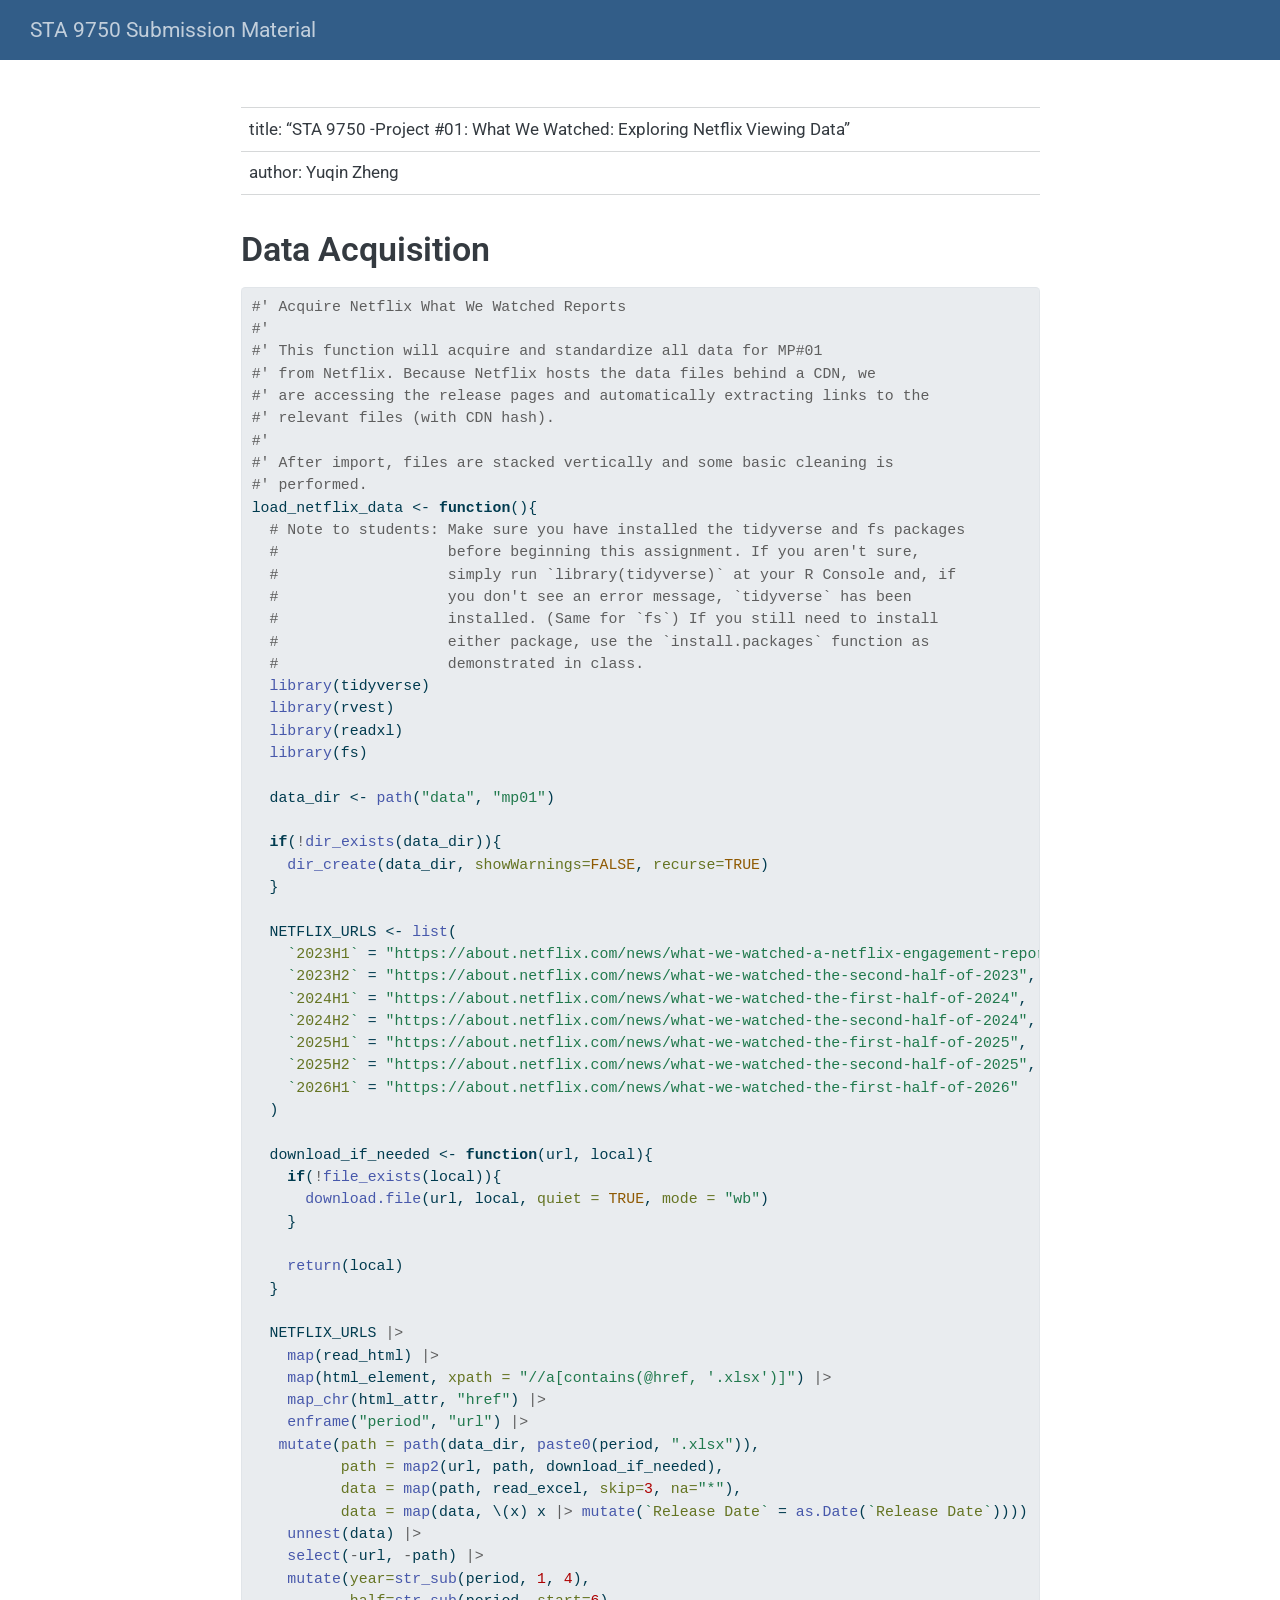
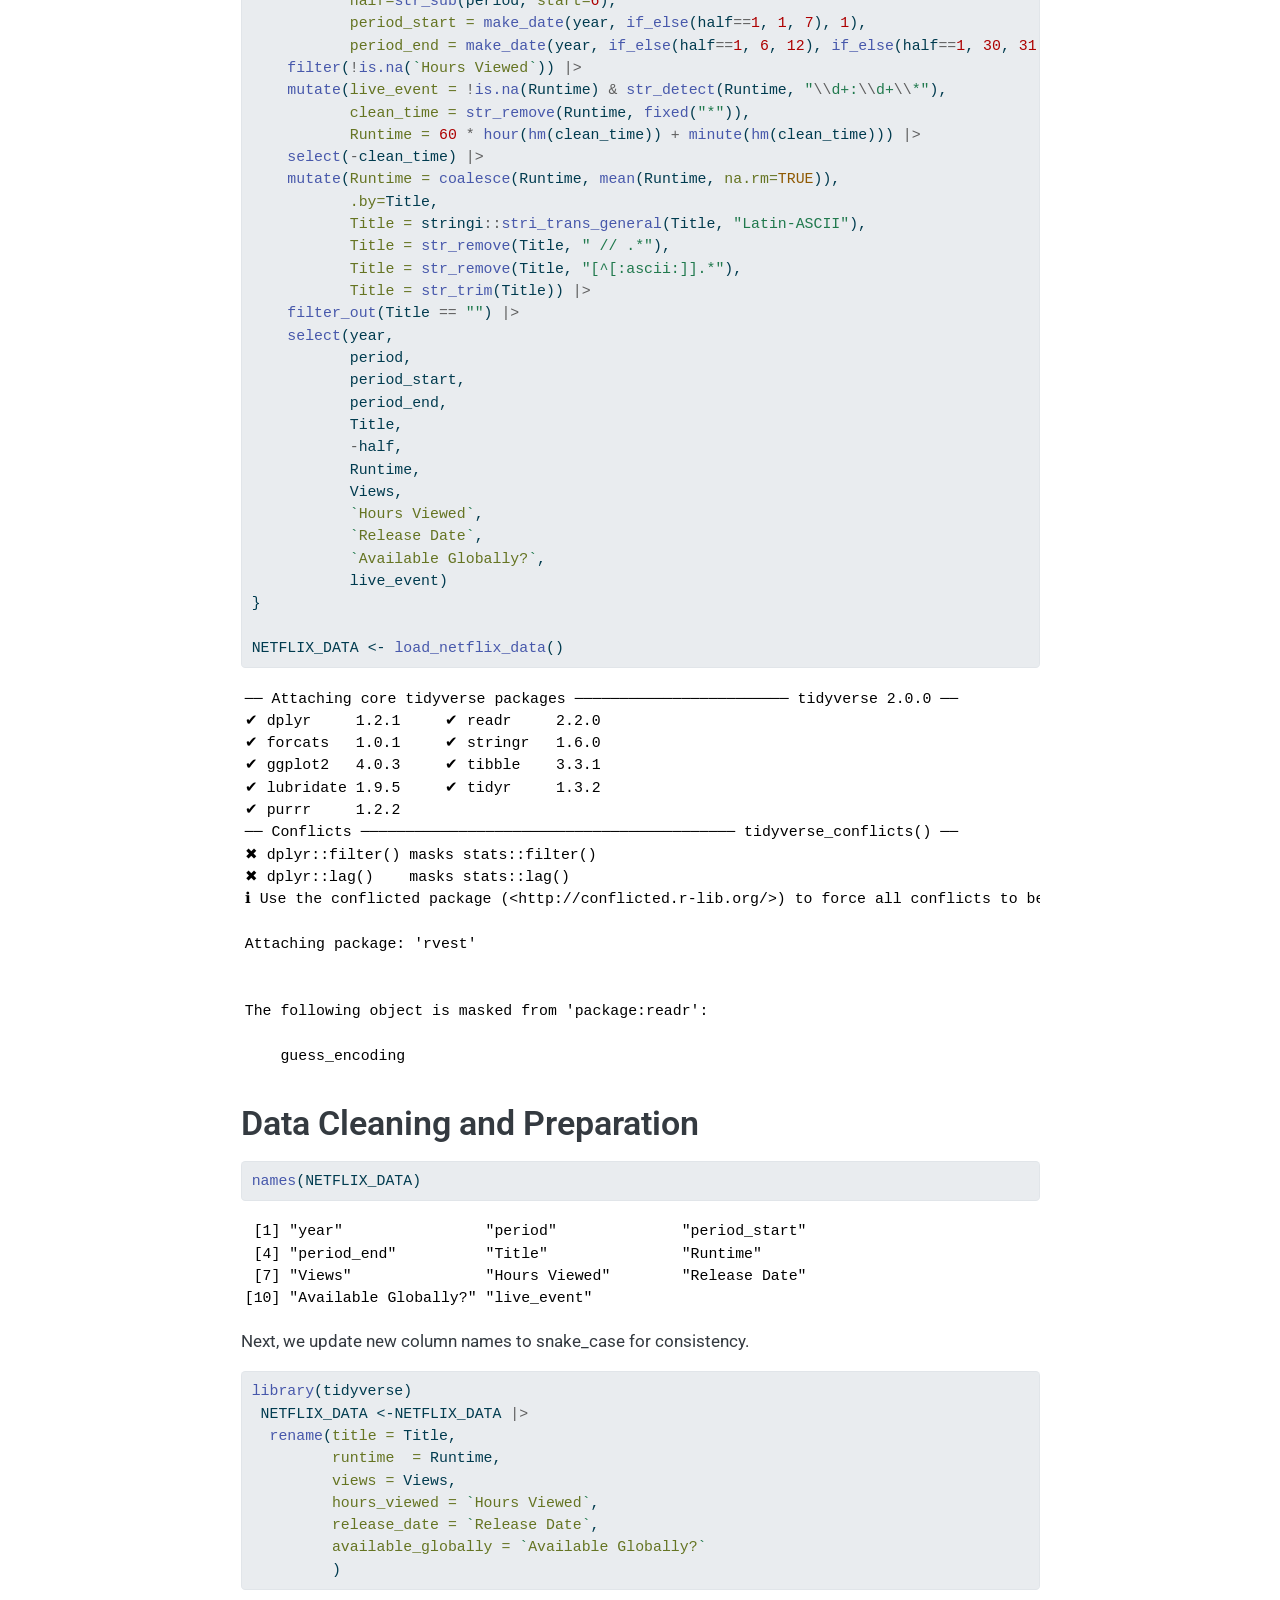
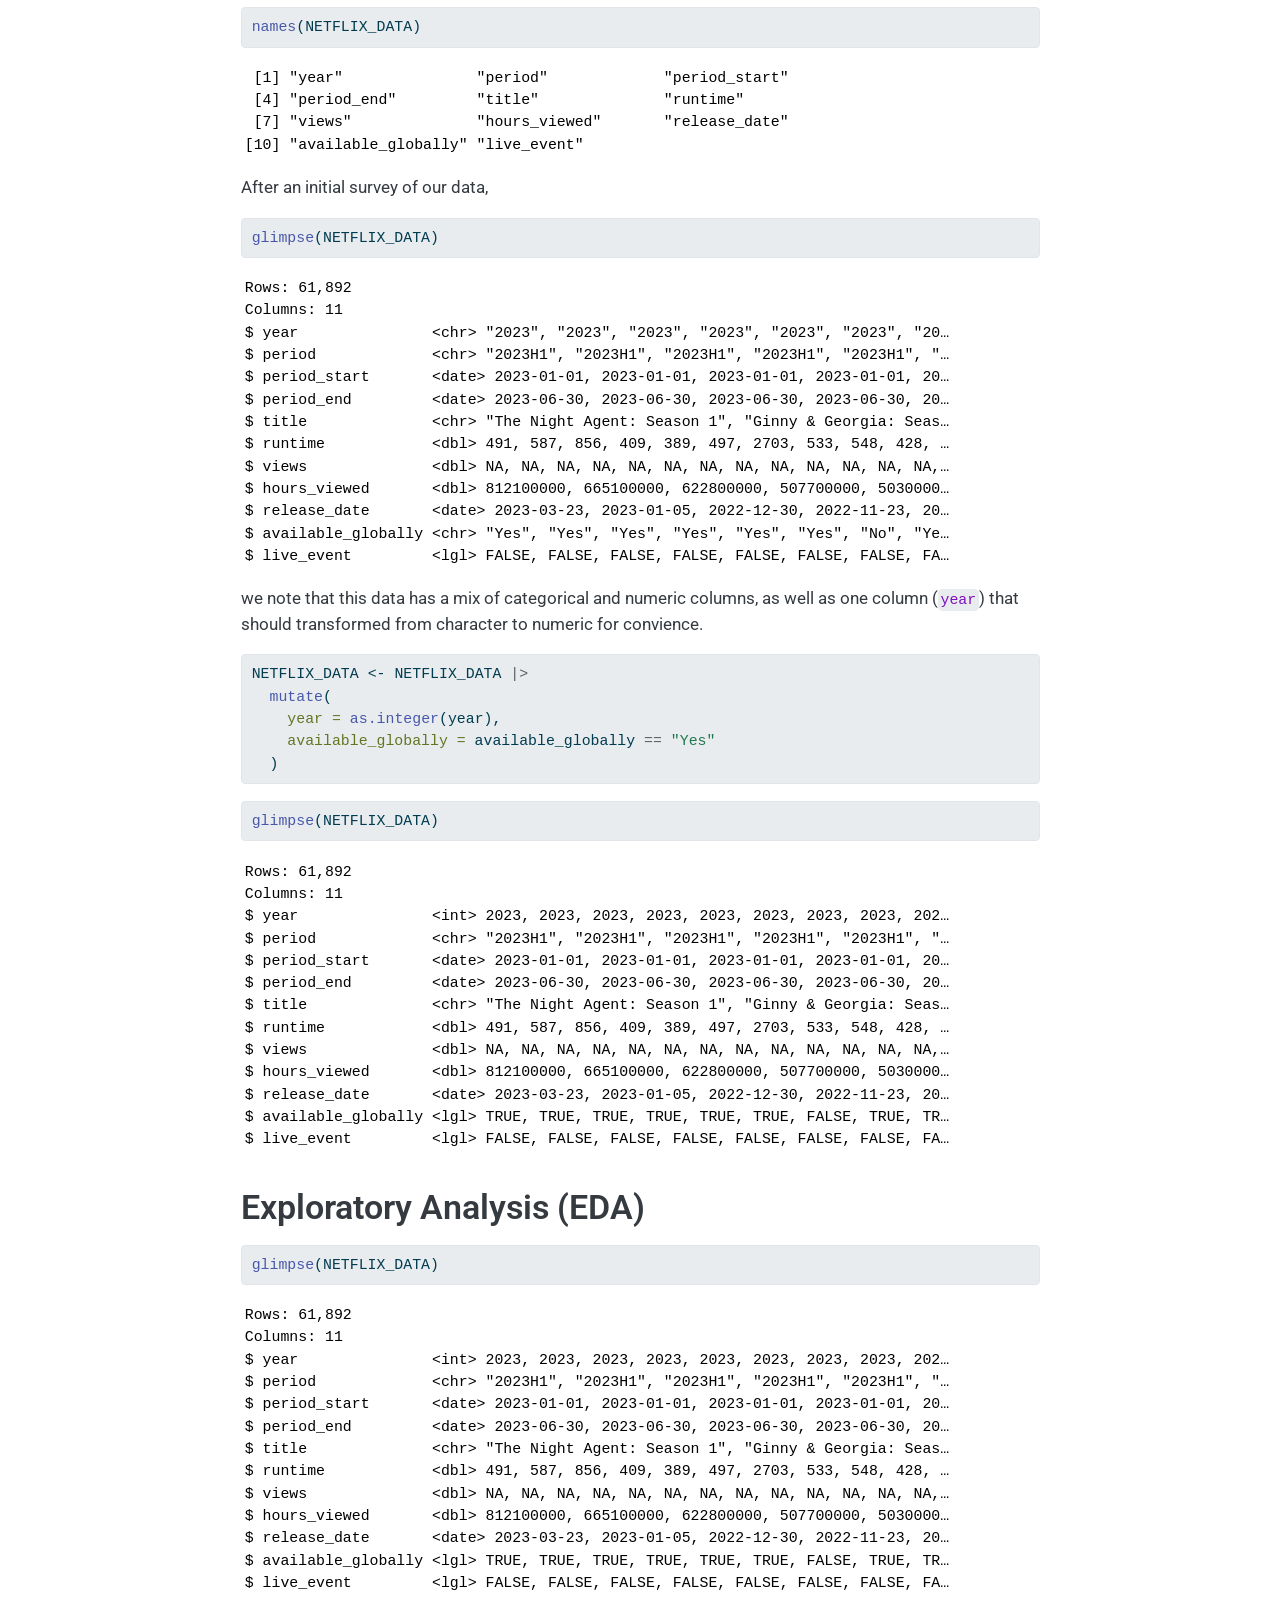
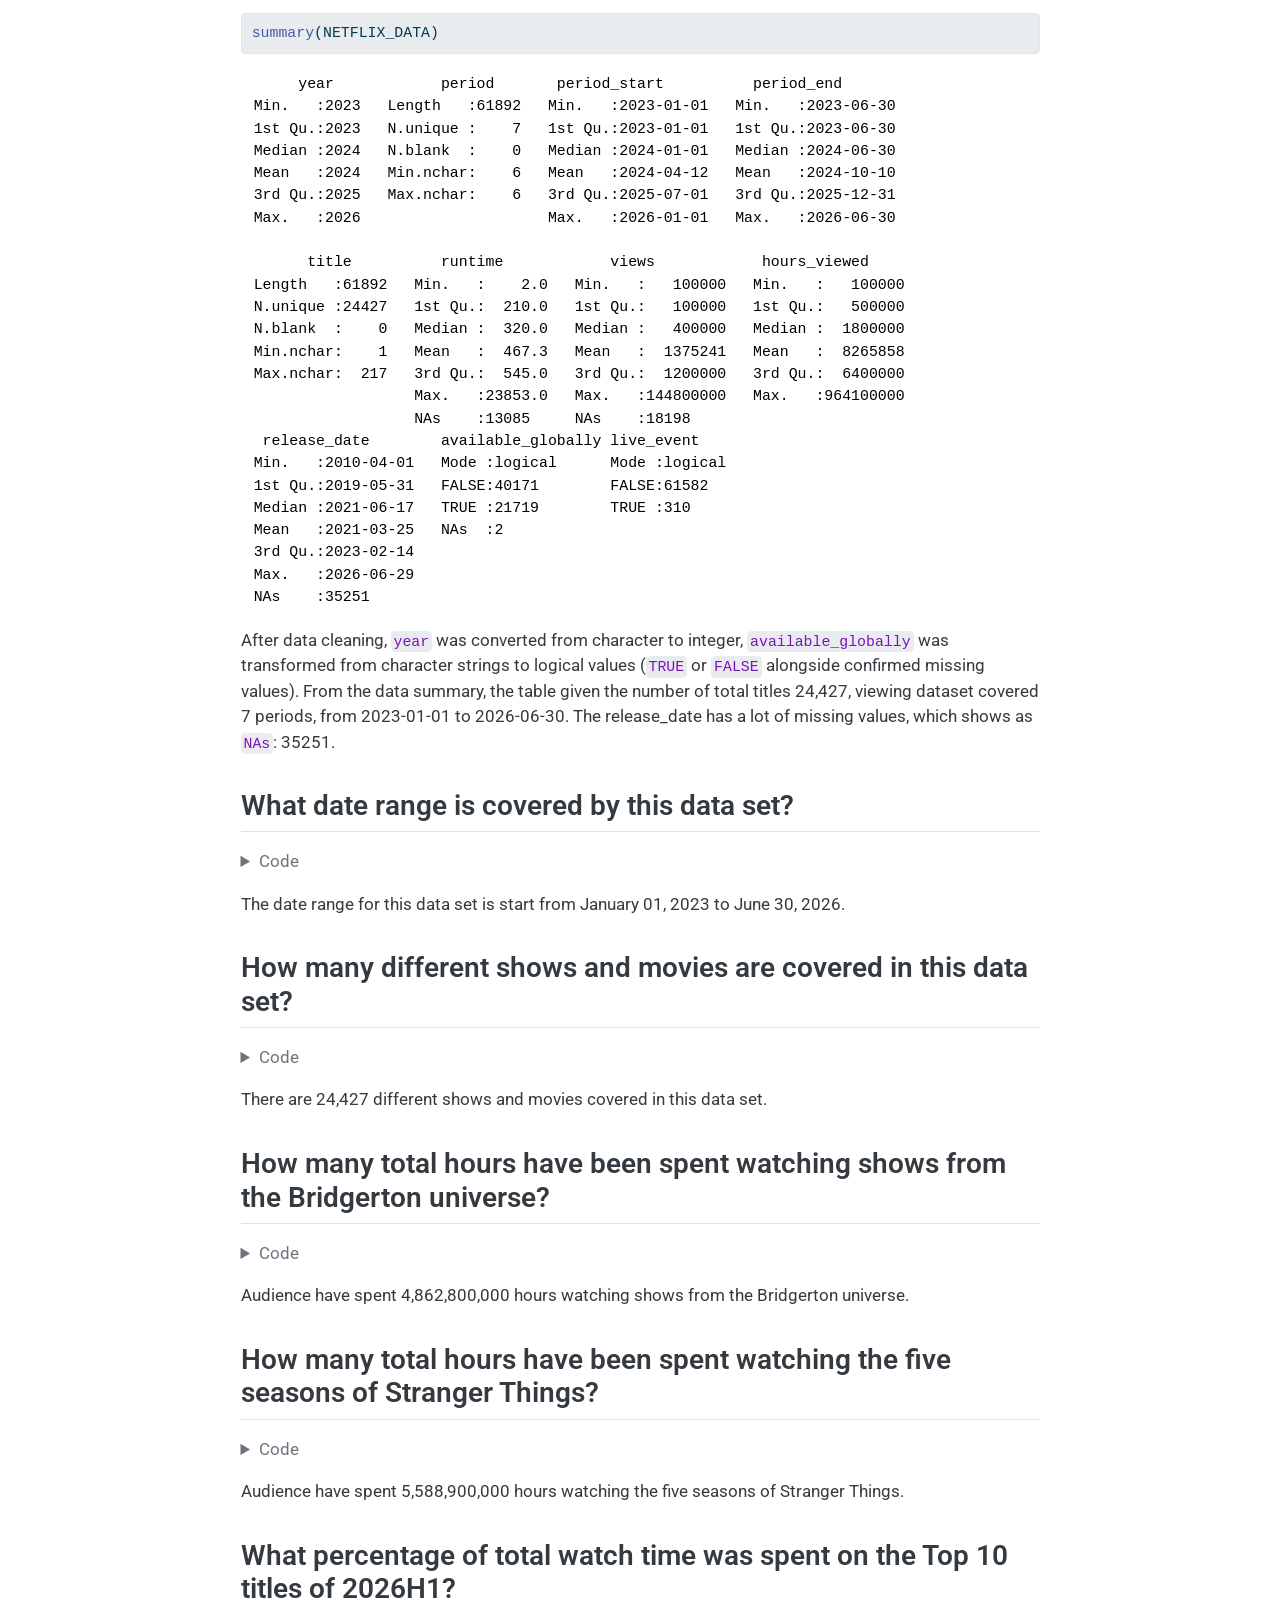
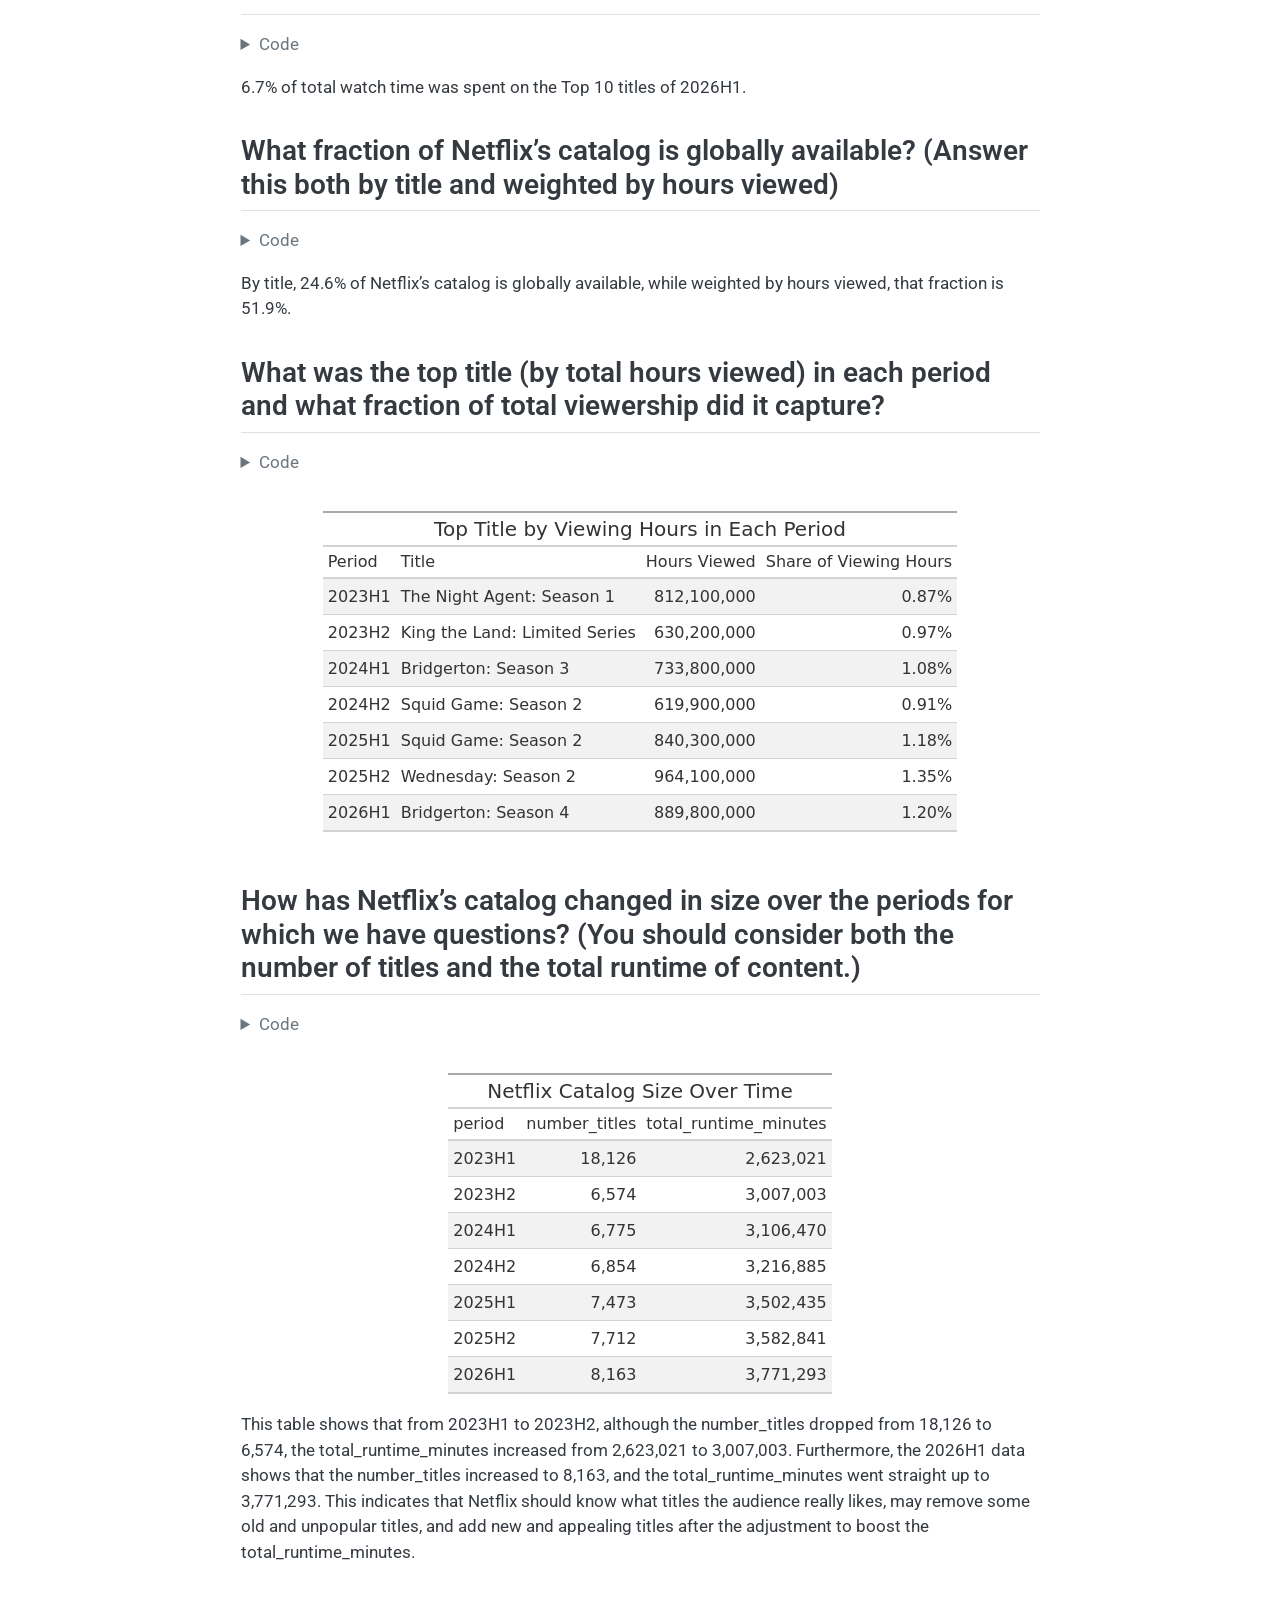
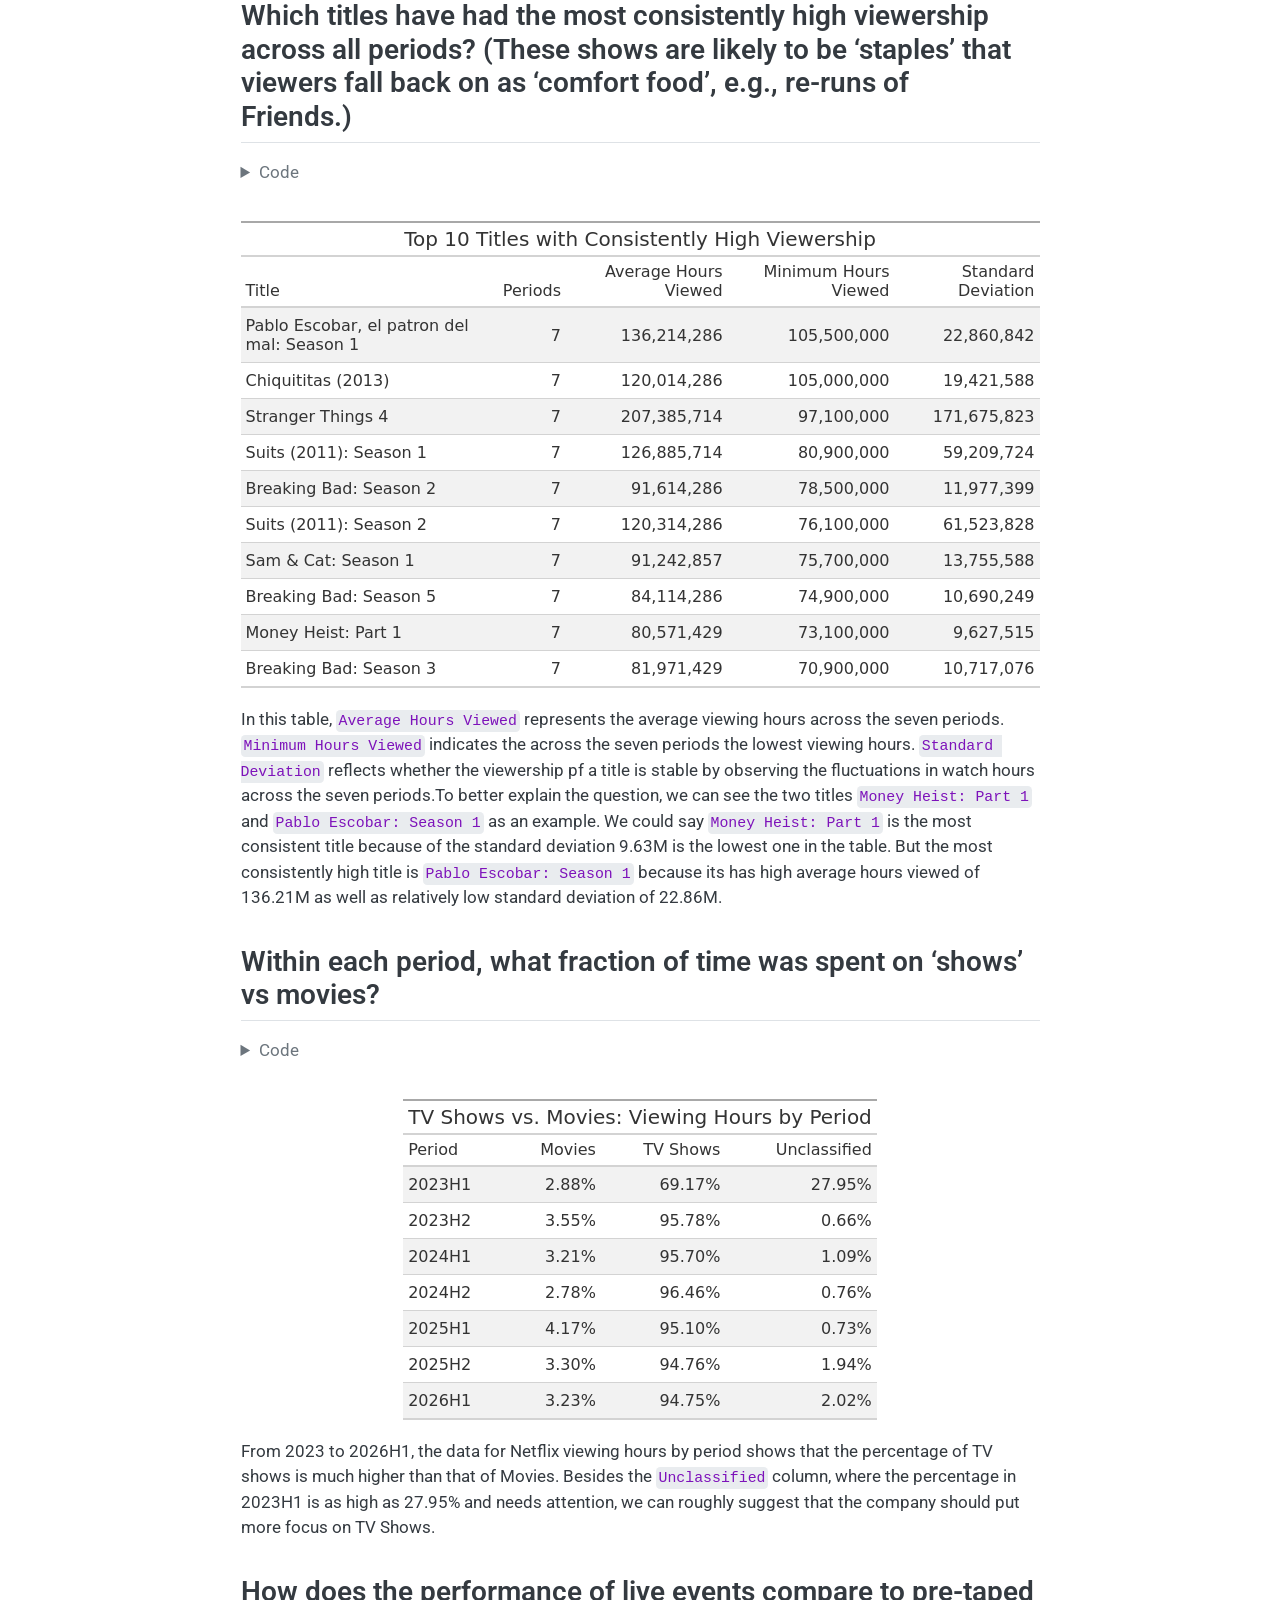
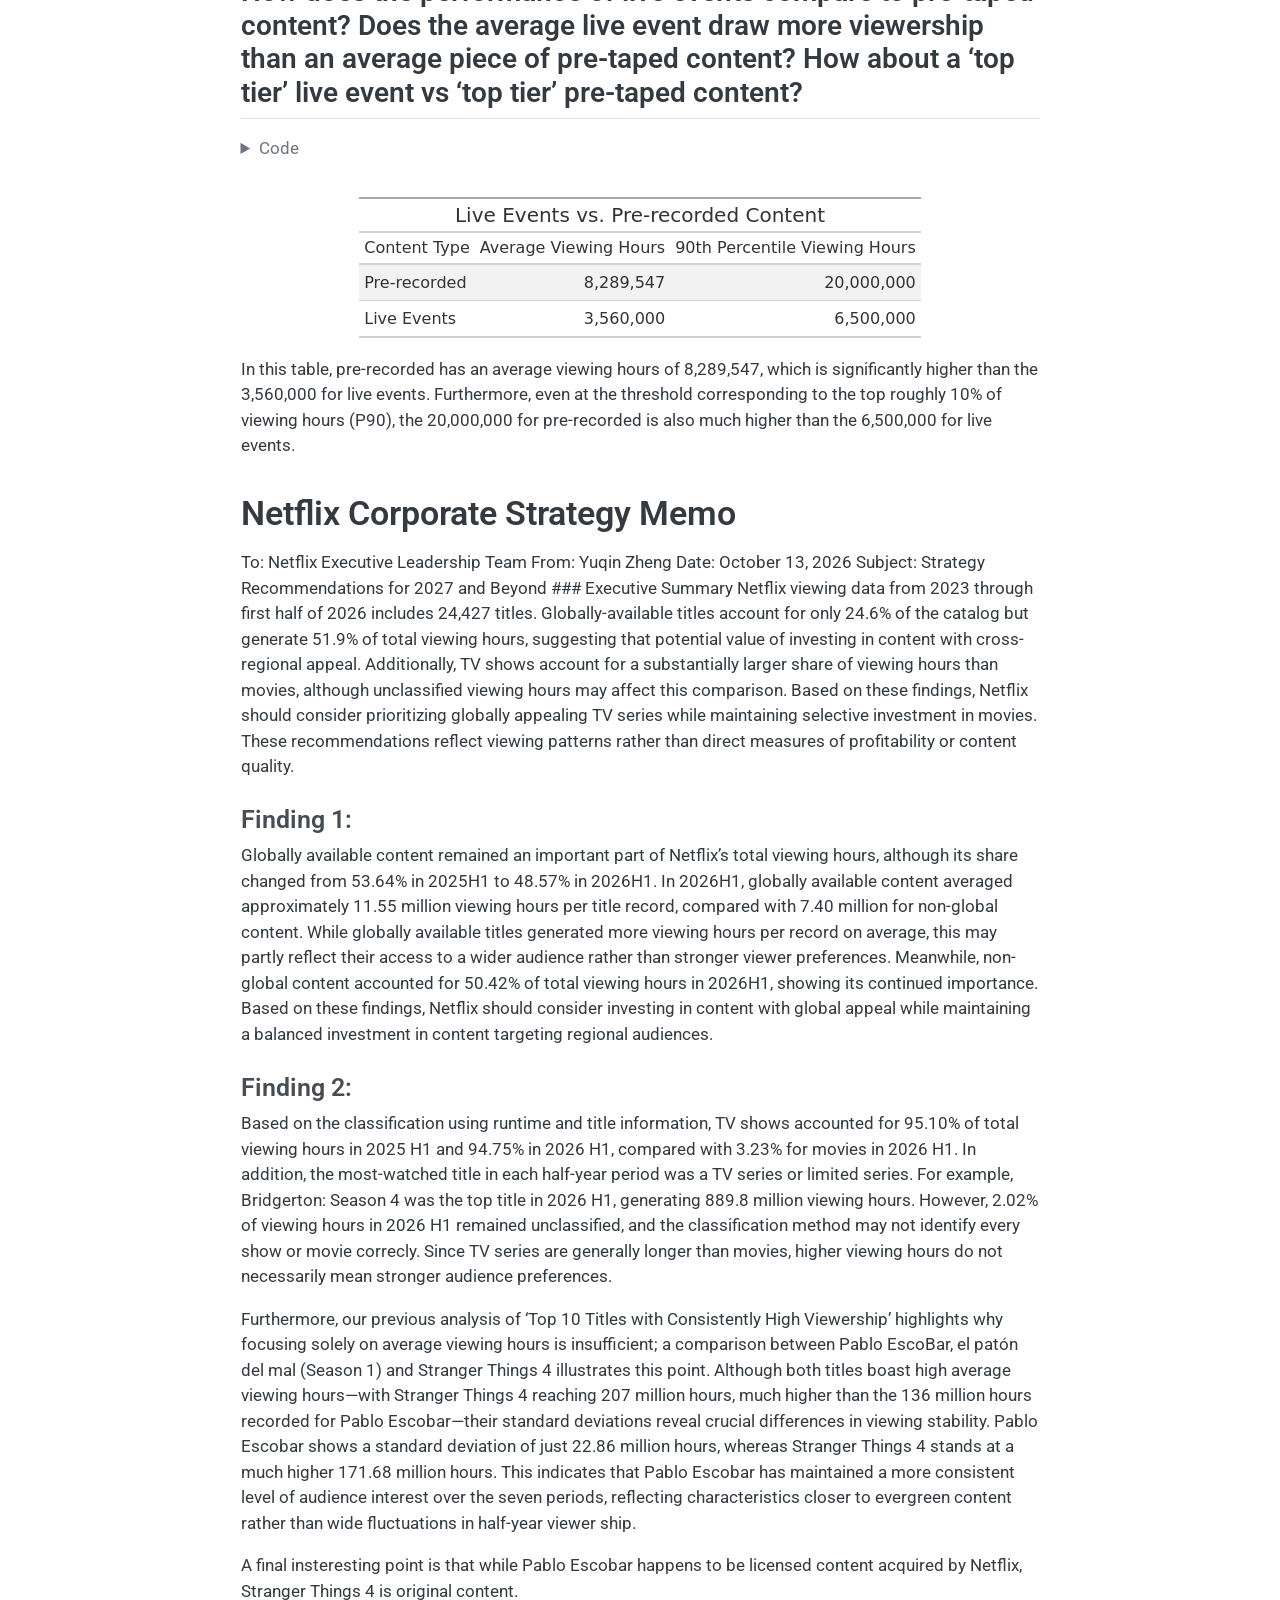
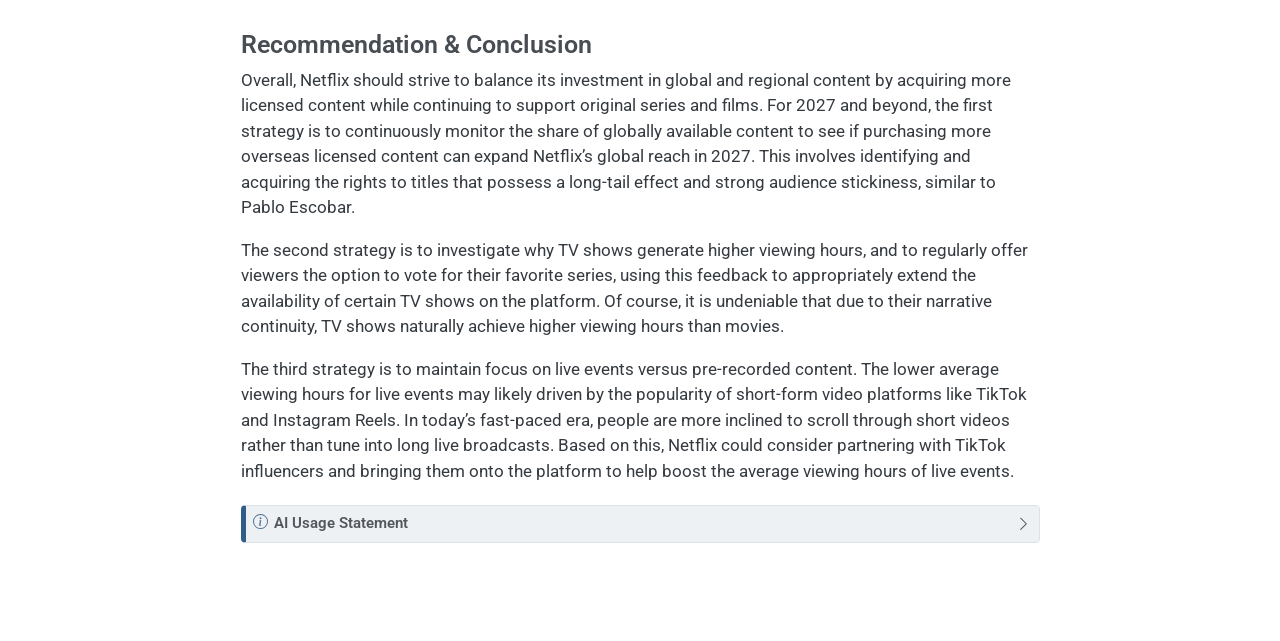
==== commit e9688585: "Update Netflix Mini Project 01" ====
--- a/docs/mp01.html
+++ b/docs/mp01.html
@@ -511,23 +511,23 @@
 <span id="cb23-28"><a href="#cb23-28" aria-hidden="true" tabindex="-1"></a>    )</span></code></pre></div><button title="Copy to Clipboard" class="code-copy-button"><i class="bi"></i></button></div>
 </details>
 <div class="cell-output-display">
-<div id="kifadfmcua" style="padding-left:0px;padding-right:0px;padding-top:10px;padding-bottom:10px;overflow-x:auto;overflow-y:auto;width:auto;height:auto;">
-<style>#kifadfmcua table {
+<div id="taihpwefjt" style="padding-left:0px;padding-right:0px;padding-top:10px;padding-bottom:10px;overflow-x:auto;overflow-y:auto;width:auto;height:auto;">
+<style>#taihpwefjt table {
   font-family: system-ui, 'Segoe UI', Roboto, Helvetica, Arial, sans-serif, 'Apple Color Emoji', 'Segoe UI Emoji', 'Segoe UI Symbol', 'Noto Color Emoji';
   -webkit-font-smoothing: antialiased;
   -moz-osx-font-smoothing: grayscale;
 }
 
-#kifadfmcua thead, #kifadfmcua tbody, #kifadfmcua tfoot, #kifadfmcua tr, #kifadfmcua td, #kifadfmcua th {
+#taihpwefjt thead, #taihpwefjt tbody, #taihpwefjt tfoot, #taihpwefjt tr, #taihpwefjt td, #taihpwefjt th {
   border-style: none;
 }
 
-#kifadfmcua p {
+#taihpwefjt p {
   margin: 0;
   padding: 0;
 }
 
-#kifadfmcua .gt_table {
+#taihpwefjt .gt_table {
   display: table;
   border-collapse: collapse;
   line-height: normal;
@@ -553,12 +553,12 @@
   border-left-color: #D3D3D3;
 }
 
-#kifadfmcua .gt_caption {
+#taihpwefjt .gt_caption {
   padding-top: 4px;
   padding-bottom: 4px;
 }
 
-#kifadfmcua .gt_title {
+#taihpwefjt .gt_title {
   color: #333333;
   font-size: 125%;
   font-weight: initial;
@@ -570,7 +570,7 @@
   border-bottom-width: 0;
 }
 
-#kifadfmcua .gt_subtitle {
+#taihpwefjt .gt_subtitle {
   color: #333333;
   font-size: 85%;
   font-weight: initial;
@@ -582,7 +582,7 @@
   border-top-width: 0;
 }
 
-#kifadfmcua .gt_heading {
+#taihpwefjt .gt_heading {
   background-color: #FFFFFF;
   text-align: center;
   border-bottom-color: #FFFFFF;
@@ -594,13 +594,13 @@
   border-right-color: #D3D3D3;
 }
 
-#kifadfmcua .gt_bottom_border {
-  border-bottom-style: solid;
-  border-bottom-width: 2px;
-  border-bottom-color: #D3D3D3;
-}
-
-#kifadfmcua .gt_col_headings {
+#taihpwefjt .gt_bottom_border {
+  border-bottom-style: solid;
+  border-bottom-width: 2px;
+  border-bottom-color: #D3D3D3;
+}
+
+#taihpwefjt .gt_col_headings {
   border-top-style: solid;
   border-top-width: 2px;
   border-top-color: #D3D3D3;
@@ -615,7 +615,7 @@
   border-right-color: #D3D3D3;
 }
 
-#kifadfmcua .gt_col_heading {
+#taihpwefjt .gt_col_heading {
   color: #333333;
   background-color: #FFFFFF;
   font-size: 100%;
@@ -635,7 +635,7 @@
   overflow-x: hidden;
 }
 
-#kifadfmcua .gt_column_spanner_outer {
+#taihpwefjt .gt_column_spanner_outer {
   color: #333333;
   background-color: #FFFFFF;
   font-size: 100%;
@@ -647,15 +647,15 @@
   padding-right: 4px;
 }
 
-#kifadfmcua .gt_column_spanner_outer:first-child {
+#taihpwefjt .gt_column_spanner_outer:first-child {
   padding-left: 0;
 }
 
-#kifadfmcua .gt_column_spanner_outer:last-child {
+#taihpwefjt .gt_column_spanner_outer:last-child {
   padding-right: 0;
 }
 
-#kifadfmcua .gt_column_spanner {
+#taihpwefjt .gt_column_spanner {
   border-bottom-style: solid;
   border-bottom-width: 2px;
   border-bottom-color: #D3D3D3;
@@ -667,11 +667,11 @@
   width: 100%;
 }
 
-#kifadfmcua .gt_spanner_row {
+#taihpwefjt .gt_spanner_row {
   border-bottom-style: hidden;
 }
 
-#kifadfmcua .gt_group_heading {
+#taihpwefjt .gt_group_heading {
   padding-top: 8px;
   padding-bottom: 8px;
   padding-left: 5px;
@@ -697,7 +697,7 @@
   text-align: left;
 }
 
-#kifadfmcua .gt_empty_group_heading {
+#taihpwefjt .gt_empty_group_heading {
   padding: 0.5px;
   color: #333333;
   background-color: #FFFFFF;
@@ -712,15 +712,15 @@
   vertical-align: middle;
 }
 
-#kifadfmcua .gt_from_md > :first-child {
+#taihpwefjt .gt_from_md > :first-child {
   margin-top: 0;
 }
 
-#kifadfmcua .gt_from_md > :last-child {
+#taihpwefjt .gt_from_md > :last-child {
   margin-bottom: 0;
 }
 
-#kifadfmcua .gt_row {
+#taihpwefjt .gt_row {
   padding-top: 8px;
   padding-bottom: 8px;
   padding-left: 5px;
@@ -739,7 +739,7 @@
   overflow-x: hidden;
 }
 
-#kifadfmcua .gt_stub {
+#taihpwefjt .gt_stub {
   color: #333333;
   background-color: #FFFFFF;
   font-size: 100%;
@@ -752,7 +752,7 @@
   padding-right: 5px;
 }
 
-#kifadfmcua .gt_stub_row_group {
+#taihpwefjt .gt_stub_row_group {
   color: #333333;
   background-color: #FFFFFF;
   font-size: 100%;
@@ -766,15 +766,15 @@
   vertical-align: top;
 }
 
-#kifadfmcua .gt_row_group_first td {
-  border-top-width: 2px;
-}
-
-#kifadfmcua .gt_row_group_first th {
-  border-top-width: 2px;
-}
-
-#kifadfmcua .gt_summary_row {
+#taihpwefjt .gt_row_group_first td {
+  border-top-width: 2px;
+}
+
+#taihpwefjt .gt_row_group_first th {
+  border-top-width: 2px;
+}
+
+#taihpwefjt .gt_summary_row {
   color: #333333;
   background-color: #FFFFFF;
   text-transform: inherit;
@@ -784,16 +784,16 @@
   padding-right: 5px;
 }
 
-#kifadfmcua .gt_first_summary_row {
+#taihpwefjt .gt_first_summary_row {
   border-top-style: solid;
   border-top-color: #D3D3D3;
 }
 
-#kifadfmcua .gt_first_summary_row.thick {
-  border-top-width: 2px;
-}
-
-#kifadfmcua .gt_last_summary_row {
+#taihpwefjt .gt_first_summary_row.thick {
+  border-top-width: 2px;
+}
+
+#taihpwefjt .gt_last_summary_row {
   padding-top: 8px;
   padding-bottom: 8px;
   padding-left: 5px;
@@ -803,7 +803,7 @@
   border-bottom-color: #D3D3D3;
 }
 
-#kifadfmcua .gt_grand_summary_row {
+#taihpwefjt .gt_grand_summary_row {
   color: #333333;
   background-color: #FFFFFF;
   text-transform: inherit;
@@ -813,7 +813,7 @@
   padding-right: 5px;
 }
 
-#kifadfmcua .gt_first_grand_summary_row {
+#taihpwefjt .gt_first_grand_summary_row {
   padding-top: 8px;
   padding-bottom: 8px;
   padding-left: 5px;
@@ -823,7 +823,7 @@
   border-top-color: #D3D3D3;
 }
 
-#kifadfmcua .gt_last_grand_summary_row_top {
+#taihpwefjt .gt_last_grand_summary_row_top {
   padding-top: 8px;
   padding-bottom: 8px;
   padding-left: 5px;
@@ -833,11 +833,11 @@
   border-bottom-color: #D3D3D3;
 }
 
-#kifadfmcua .gt_striped {
+#taihpwefjt .gt_striped {
   background-color: rgba(128, 128, 128, 0.05);
 }
 
-#kifadfmcua .gt_table_body {
+#taihpwefjt .gt_table_body {
   border-top-style: solid;
   border-top-width: 2px;
   border-top-color: #D3D3D3;
@@ -846,7 +846,7 @@
   border-bottom-color: #D3D3D3;
 }
 
-#kifadfmcua .gt_footnotes {
+#taihpwefjt .gt_footnotes {
   color: #333333;
   background-color: #FFFFFF;
   border-bottom-style: none;
@@ -860,7 +860,7 @@
   border-right-color: #D3D3D3;
 }
 
-#kifadfmcua .gt_footnote {
+#taihpwefjt .gt_footnote {
   margin: 0px;
   font-size: 90%;
   padding-top: 4px;
@@ -869,7 +869,7 @@
   padding-right: 5px;
 }
 
-#kifadfmcua .gt_sourcenotes {
+#taihpwefjt .gt_sourcenotes {
   color: #333333;
   background-color: #FFFFFF;
   border-bottom-style: none;
@@ -883,7 +883,7 @@
   border-right-color: #D3D3D3;
 }
 
-#kifadfmcua .gt_sourcenote {
+#taihpwefjt .gt_sourcenote {
   font-size: 90%;
   padding-top: 4px;
   padding-bottom: 4px;
@@ -891,72 +891,72 @@
   padding-right: 5px;
 }
 
-#kifadfmcua .gt_left {
+#taihpwefjt .gt_left {
   text-align: left;
 }
 
-#kifadfmcua .gt_center {
+#taihpwefjt .gt_center {
   text-align: center;
 }
 
-#kifadfmcua .gt_right {
+#taihpwefjt .gt_right {
   text-align: right;
   font-variant-numeric: tabular-nums;
 }
 
-#kifadfmcua .gt_font_normal {
+#taihpwefjt .gt_font_normal {
   font-weight: normal;
 }
 
-#kifadfmcua .gt_font_bold {
+#taihpwefjt .gt_font_bold {
   font-weight: bold;
 }
 
-#kifadfmcua .gt_font_italic {
+#taihpwefjt .gt_font_italic {
   font-style: italic;
 }
 
-#kifadfmcua .gt_super {
+#taihpwefjt .gt_super {
   font-size: 65%;
 }
 
-#kifadfmcua .gt_footnote_marks {
+#taihpwefjt .gt_footnote_marks {
   font-size: 75%;
   vertical-align: 0.4em;
   position: initial;
 }
 
-#kifadfmcua .gt_asterisk {
+#taihpwefjt .gt_asterisk {
   font-size: 100%;
   vertical-align: 0;
 }
 
-#kifadfmcua .gt_indent_1 {
+#taihpwefjt .gt_indent_1 {
   text-indent: 5px;
 }
 
-#kifadfmcua .gt_indent_2 {
+#taihpwefjt .gt_indent_2 {
   text-indent: 10px;
 }
 
-#kifadfmcua .gt_indent_3 {
+#taihpwefjt .gt_indent_3 {
   text-indent: 15px;
 }
 
-#kifadfmcua .gt_indent_4 {
+#taihpwefjt .gt_indent_4 {
   text-indent: 20px;
 }
 
-#kifadfmcua .gt_indent_5 {
+#taihpwefjt .gt_indent_5 {
   text-indent: 25px;
 }
 
-#kifadfmcua .katex-display {
+#taihpwefjt .katex-display {
   display: inline-flex !important;
   margin-bottom: 0.75em !important;
 }
 
-#kifadfmcua div.Reactable > div.rt-table > div.rt-thead > div.rt-tr.rt-tr-group-header > div.rt-th-group:after {
+#taihpwefjt div.Reactable > div.rt-table > div.rt-thead > div.rt-tr.rt-tr-group-header > div.rt-th-group:after {
   height: 0px !important;
 }
 </style>
@@ -1047,23 +1047,23 @@
 <span id="cb24-17"><a href="#cb24-17" aria-hidden="true" tabindex="-1"></a>  )</span></code></pre></div><button title="Copy to Clipboard" class="code-copy-button"><i class="bi"></i></button></div>
 </details>
 <div class="cell-output-display">
-<div id="rwuzjctgep" style="padding-left:0px;padding-right:0px;padding-top:10px;padding-bottom:10px;overflow-x:auto;overflow-y:auto;width:auto;height:auto;">
-<style>#rwuzjctgep table {
+<div id="zucwqosbmw" style="padding-left:0px;padding-right:0px;padding-top:10px;padding-bottom:10px;overflow-x:auto;overflow-y:auto;width:auto;height:auto;">
+<style>#zucwqosbmw table {
   font-family: system-ui, 'Segoe UI', Roboto, Helvetica, Arial, sans-serif, 'Apple Color Emoji', 'Segoe UI Emoji', 'Segoe UI Symbol', 'Noto Color Emoji';
   -webkit-font-smoothing: antialiased;
   -moz-osx-font-smoothing: grayscale;
 }
 
-#rwuzjctgep thead, #rwuzjctgep tbody, #rwuzjctgep tfoot, #rwuzjctgep tr, #rwuzjctgep td, #rwuzjctgep th {
+#zucwqosbmw thead, #zucwqosbmw tbody, #zucwqosbmw tfoot, #zucwqosbmw tr, #zucwqosbmw td, #zucwqosbmw th {
   border-style: none;
 }
 
-#rwuzjctgep p {
+#zucwqosbmw p {
   margin: 0;
   padding: 0;
 }
 
-#rwuzjctgep .gt_table {
+#zucwqosbmw .gt_table {
   display: table;
   border-collapse: collapse;
   line-height: normal;
@@ -1089,12 +1089,12 @@
   border-left-color: #D3D3D3;
 }
 
-#rwuzjctgep .gt_caption {
+#zucwqosbmw .gt_caption {
   padding-top: 4px;
   padding-bottom: 4px;
 }
 
-#rwuzjctgep .gt_title {
+#zucwqosbmw .gt_title {
   color: #333333;
   font-size: 125%;
   font-weight: initial;
@@ -1106,7 +1106,7 @@
   border-bottom-width: 0;
 }
 
-#rwuzjctgep .gt_subtitle {
+#zucwqosbmw .gt_subtitle {
   color: #333333;
   font-size: 85%;
   font-weight: initial;
@@ -1118,7 +1118,7 @@
   border-top-width: 0;
 }
 
-#rwuzjctgep .gt_heading {
+#zucwqosbmw .gt_heading {
   background-color: #FFFFFF;
   text-align: center;
   border-bottom-color: #FFFFFF;
@@ -1130,13 +1130,13 @@
   border-right-color: #D3D3D3;
 }
 
-#rwuzjctgep .gt_bottom_border {
-  border-bottom-style: solid;
-  border-bottom-width: 2px;
-  border-bottom-color: #D3D3D3;
-}
-
-#rwuzjctgep .gt_col_headings {
+#zucwqosbmw .gt_bottom_border {
+  border-bottom-style: solid;
+  border-bottom-width: 2px;
+  border-bottom-color: #D3D3D3;
+}
+
+#zucwqosbmw .gt_col_headings {
   border-top-style: solid;
   border-top-width: 2px;
   border-top-color: #D3D3D3;
@@ -1151,7 +1151,7 @@
   border-right-color: #D3D3D3;
 }
 
-#rwuzjctgep .gt_col_heading {
+#zucwqosbmw .gt_col_heading {
   color: #333333;
   background-color: #FFFFFF;
   font-size: 100%;
@@ -1171,7 +1171,7 @@
   overflow-x: hidden;
 }
 
-#rwuzjctgep .gt_column_spanner_outer {
+#zucwqosbmw .gt_column_spanner_outer {
   color: #333333;
   background-color: #FFFFFF;
   font-size: 100%;
@@ -1183,15 +1183,15 @@
   padding-right: 4px;
 }
 
-#rwuzjctgep .gt_column_spanner_outer:first-child {
+#zucwqosbmw .gt_column_spanner_outer:first-child {
   padding-left: 0;
 }
 
-#rwuzjctgep .gt_column_spanner_outer:last-child {
+#zucwqosbmw .gt_column_spanner_outer:last-child {
   padding-right: 0;
 }
 
-#rwuzjctgep .gt_column_spanner {
+#zucwqosbmw .gt_column_spanner {
   border-bottom-style: solid;
   border-bottom-width: 2px;
   border-bottom-color: #D3D3D3;
@@ -1203,11 +1203,11 @@
   width: 100%;
 }
 
-#rwuzjctgep .gt_spanner_row {
+#zucwqosbmw .gt_spanner_row {
   border-bottom-style: hidden;
 }
 
-#rwuzjctgep .gt_group_heading {
+#zucwqosbmw .gt_group_heading {
   padding-top: 8px;
   padding-bottom: 8px;
   padding-left: 5px;
@@ -1233,7 +1233,7 @@
   text-align: left;
 }
 
-#rwuzjctgep .gt_empty_group_heading {
+#zucwqosbmw .gt_empty_group_heading {
   padding: 0.5px;
   color: #333333;
   background-color: #FFFFFF;
@@ -1248,15 +1248,15 @@
   vertical-align: middle;
 }
 
-#rwuzjctgep .gt_from_md > :first-child {
+#zucwqosbmw .gt_from_md > :first-child {
   margin-top: 0;
 }
 
-#rwuzjctgep .gt_from_md > :last-child {
+#zucwqosbmw .gt_from_md > :last-child {
   margin-bottom: 0;
 }
 
-#rwuzjctgep .gt_row {
+#zucwqosbmw .gt_row {
   padding-top: 8px;
   padding-bottom: 8px;
   padding-left: 5px;
@@ -1275,7 +1275,7 @@
   overflow-x: hidden;
 }
 
-#rwuzjctgep .gt_stub {
+#zucwqosbmw .gt_stub {
   color: #333333;
   background-color: #FFFFFF;
   font-size: 100%;
@@ -1288,7 +1288,7 @@
   padding-right: 5px;
 }
 
-#rwuzjctgep .gt_stub_row_group {
+#zucwqosbmw .gt_stub_row_group {
   color: #333333;
   background-color: #FFFFFF;
   font-size: 100%;
@@ -1302,15 +1302,15 @@
   vertical-align: top;
 }
 
-#rwuzjctgep .gt_row_group_first td {
-  border-top-width: 2px;
-}
-
-#rwuzjctgep .gt_row_group_first th {
-  border-top-width: 2px;
-}
-
-#rwuzjctgep .gt_summary_row {
+#zucwqosbmw .gt_row_group_first td {
+  border-top-width: 2px;
+}
+
+#zucwqosbmw .gt_row_group_first th {
+  border-top-width: 2px;
+}
+
+#zucwqosbmw .gt_summary_row {
   color: #333333;
   background-color: #FFFFFF;
   text-transform: inherit;
@@ -1320,16 +1320,16 @@
   padding-right: 5px;
 }
 
-#rwuzjctgep .gt_first_summary_row {
+#zucwqosbmw .gt_first_summary_row {
   border-top-style: solid;
   border-top-color: #D3D3D3;
 }
 
-#rwuzjctgep .gt_first_summary_row.thick {
-  border-top-width: 2px;
-}
-
-#rwuzjctgep .gt_last_summary_row {
+#zucwqosbmw .gt_first_summary_row.thick {
+  border-top-width: 2px;
+}
+
+#zucwqosbmw .gt_last_summary_row {
   padding-top: 8px;
   padding-bottom: 8px;
   padding-left: 5px;
@@ -1339,7 +1339,7 @@
   border-bottom-color: #D3D3D3;
 }
 
-#rwuzjctgep .gt_grand_summary_row {
+#zucwqosbmw .gt_grand_summary_row {
   color: #333333;
   background-color: #FFFFFF;
   text-transform: inherit;
@@ -1349,7 +1349,7 @@
   padding-right: 5px;
 }
 
-#rwuzjctgep .gt_first_grand_summary_row {
+#zucwqosbmw .gt_first_grand_summary_row {
   padding-top: 8px;
   padding-bottom: 8px;
   padding-left: 5px;
@@ -1359,7 +1359,7 @@
   border-top-color: #D3D3D3;
 }
 
-#rwuzjctgep .gt_last_grand_summary_row_top {
+#zucwqosbmw .gt_last_grand_summary_row_top {
   padding-top: 8px;
   padding-bottom: 8px;
   padding-left: 5px;
@@ -1369,11 +1369,11 @@
   border-bottom-color: #D3D3D3;
 }
 
-#rwuzjctgep .gt_striped {
+#zucwqosbmw .gt_striped {
   background-color: rgba(128, 128, 128, 0.05);
 }
 
-#rwuzjctgep .gt_table_body {
+#zucwqosbmw .gt_table_body {
   border-top-style: solid;
   border-top-width: 2px;
   border-top-color: #D3D3D3;
@@ -1382,7 +1382,7 @@
   border-bottom-color: #D3D3D3;
 }
 
-#rwuzjctgep .gt_footnotes {
+#zucwqosbmw .gt_footnotes {
   color: #333333;
   background-color: #FFFFFF;
   border-bottom-style: none;
@@ -1396,7 +1396,7 @@
   border-right-color: #D3D3D3;
 }
 
-#rwuzjctgep .gt_footnote {
+#zucwqosbmw .gt_footnote {
   margin: 0px;
   font-size: 90%;
   padding-top: 4px;
@@ -1405,7 +1405,7 @@
   padding-right: 5px;
 }
 
-#rwuzjctgep .gt_sourcenotes {
+#zucwqosbmw .gt_sourcenotes {
   color: #333333;
   background-color: #FFFFFF;
   border-bottom-style: none;
@@ -1419,7 +1419,7 @@
   border-right-color: #D3D3D3;
 }
 
-#rwuzjctgep .gt_sourcenote {
+#zucwqosbmw .gt_sourcenote {
   font-size: 90%;
   padding-top: 4px;
   padding-bottom: 4px;
@@ -1427,72 +1427,72 @@
   padding-right: 5px;
 }
 
-#rwuzjctgep .gt_left {
+#zucwqosbmw .gt_left {
   text-align: left;
 }
 
-#rwuzjctgep .gt_center {
+#zucwqosbmw .gt_center {
   text-align: center;
 }
 
-#rwuzjctgep .gt_right {
+#zucwqosbmw .gt_right {
   text-align: right;
   font-variant-numeric: tabular-nums;
 }
 
-#rwuzjctgep .gt_font_normal {
+#zucwqosbmw .gt_font_normal {
   font-weight: normal;
 }
 
-#rwuzjctgep .gt_font_bold {
+#zucwqosbmw .gt_font_bold {
   font-weight: bold;
 }
 
-#rwuzjctgep .gt_font_italic {
+#zucwqosbmw .gt_font_italic {
   font-style: italic;
 }
 
-#rwuzjctgep .gt_super {
+#zucwqosbmw .gt_super {
   font-size: 65%;
 }
 
-#rwuzjctgep .gt_footnote_marks {
+#zucwqosbmw .gt_footnote_marks {
   font-size: 75%;
   vertical-align: 0.4em;
   position: initial;
 }
 
-#rwuzjctgep .gt_asterisk {
+#zucwqosbmw .gt_asterisk {
   font-size: 100%;
   vertical-align: 0;
 }
 
-#rwuzjctgep .gt_indent_1 {
+#zucwqosbmw .gt_indent_1 {
   text-indent: 5px;
 }
 
-#rwuzjctgep .gt_indent_2 {
+#zucwqosbmw .gt_indent_2 {
   text-indent: 10px;
 }
 
-#rwuzjctgep .gt_indent_3 {
+#zucwqosbmw .gt_indent_3 {
   text-indent: 15px;
 }
 
-#rwuzjctgep .gt_indent_4 {
+#zucwqosbmw .gt_indent_4 {
   text-indent: 20px;
 }
 
-#rwuzjctgep .gt_indent_5 {
+#zucwqosbmw .gt_indent_5 {
   text-indent: 25px;
 }
 
-#rwuzjctgep .katex-display {
+#zucwqosbmw .katex-display {
   display: inline-flex !important;
   margin-bottom: 0.75em !important;
 }
 
-#rwuzjctgep div.Reactable > div.rt-table > div.rt-thead > div.rt-tr.rt-tr-group-header > div.rt-th-group:after {
+#zucwqosbmw div.Reactable > div.rt-table > div.rt-thead > div.rt-tr.rt-tr-group-header > div.rt-th-group:after {
   height: 0px !important;
 }
 </style>
@@ -1593,23 +1593,23 @@
 <span id="cb25-34"><a href="#cb25-34" aria-hidden="true" tabindex="-1"></a>  )</span></code></pre></div><button title="Copy to Clipboard" class="code-copy-button"><i class="bi"></i></button></div>
 </details>
 <div class="cell-output-display">
-<div id="tikuwipobw" style="padding-left:0px;padding-right:0px;padding-top:10px;padding-bottom:10px;overflow-x:auto;overflow-y:auto;width:auto;height:auto;">
-<style>#tikuwipobw table {
+<div id="xytkhvtvpr" style="padding-left:0px;padding-right:0px;padding-top:10px;padding-bottom:10px;overflow-x:auto;overflow-y:auto;width:auto;height:auto;">
+<style>#xytkhvtvpr table {
   font-family: system-ui, 'Segoe UI', Roboto, Helvetica, Arial, sans-serif, 'Apple Color Emoji', 'Segoe UI Emoji', 'Segoe UI Symbol', 'Noto Color Emoji';
   -webkit-font-smoothing: antialiased;
   -moz-osx-font-smoothing: grayscale;
 }
 
-#tikuwipobw thead, #tikuwipobw tbody, #tikuwipobw tfoot, #tikuwipobw tr, #tikuwipobw td, #tikuwipobw th {
+#xytkhvtvpr thead, #xytkhvtvpr tbody, #xytkhvtvpr tfoot, #xytkhvtvpr tr, #xytkhvtvpr td, #xytkhvtvpr th {
   border-style: none;
 }
 
-#tikuwipobw p {
+#xytkhvtvpr p {
   margin: 0;
   padding: 0;
 }
 
-#tikuwipobw .gt_table {
+#xytkhvtvpr .gt_table {
   display: table;
   border-collapse: collapse;
   line-height: normal;
@@ -1635,12 +1635,12 @@
   border-left-color: #D3D3D3;
 }
 
-#tikuwipobw .gt_caption {
+#xytkhvtvpr .gt_caption {
   padding-top: 4px;
   padding-bottom: 4px;
 }
 
-#tikuwipobw .gt_title {
+#xytkhvtvpr .gt_title {
   color: #333333;
   font-size: 125%;
   font-weight: initial;
@@ -1652,7 +1652,7 @@
   border-bottom-width: 0;
 }
 
-#tikuwipobw .gt_subtitle {
+#xytkhvtvpr .gt_subtitle {
   color: #333333;
   font-size: 85%;
   font-weight: initial;
@@ -1664,7 +1664,7 @@
   border-top-width: 0;
 }
 
-#tikuwipobw .gt_heading {
+#xytkhvtvpr .gt_heading {
   background-color: #FFFFFF;
   text-align: center;
   border-bottom-color: #FFFFFF;
@@ -1676,13 +1676,13 @@
   border-right-color: #D3D3D3;
 }
 
-#tikuwipobw .gt_bottom_border {
-  border-bottom-style: solid;
-  border-bottom-width: 2px;
-  border-bottom-color: #D3D3D3;
-}
-
-#tikuwipobw .gt_col_headings {
+#xytkhvtvpr .gt_bottom_border {
+  border-bottom-style: solid;
+  border-bottom-width: 2px;
+  border-bottom-color: #D3D3D3;
+}
+
+#xytkhvtvpr .gt_col_headings {
   border-top-style: solid;
   border-top-width: 2px;
   border-top-color: #D3D3D3;
@@ -1697,7 +1697,7 @@
   border-right-color: #D3D3D3;
 }
 
-#tikuwipobw .gt_col_heading {
+#xytkhvtvpr .gt_col_heading {
   color: #333333;
   background-color: #FFFFFF;
   font-size: 100%;
@@ -1717,7 +1717,7 @@
   overflow-x: hidden;
 }
 
-#tikuwipobw .gt_column_spanner_outer {
+#xytkhvtvpr .gt_column_spanner_outer {
   color: #333333;
   background-color: #FFFFFF;
   font-size: 100%;
@@ -1729,15 +1729,15 @@
   padding-right: 4px;
 }
 
-#tikuwipobw .gt_column_spanner_outer:first-child {
+#xytkhvtvpr .gt_column_spanner_outer:first-child {
   padding-left: 0;
 }
 
-#tikuwipobw .gt_column_spanner_outer:last-child {
+#xytkhvtvpr .gt_column_spanner_outer:last-child {
   padding-right: 0;
 }
 
-#tikuwipobw .gt_column_spanner {
+#xytkhvtvpr .gt_column_spanner {
   border-bottom-style: solid;
   border-bottom-width: 2px;
   border-bottom-color: #D3D3D3;
@@ -1749,11 +1749,11 @@
   width: 100%;
 }
 
-#tikuwipobw .gt_spanner_row {
+#xytkhvtvpr .gt_spanner_row {
   border-bottom-style: hidden;
 }
 
-#tikuwipobw .gt_group_heading {
+#xytkhvtvpr .gt_group_heading {
   padding-top: 8px;
   padding-bottom: 8px;
   padding-left: 5px;
@@ -1779,7 +1779,7 @@
   text-align: left;
 }
 
-#tikuwipobw .gt_empty_group_heading {
+#xytkhvtvpr .gt_empty_group_heading {
   padding: 0.5px;
   color: #333333;
   background-color: #FFFFFF;
@@ -1794,15 +1794,15 @@
   vertical-align: middle;
 }
 
-#tikuwipobw .gt_from_md > :first-child {
+#xytkhvtvpr .gt_from_md > :first-child {
   margin-top: 0;
 }
 
-#tikuwipobw .gt_from_md > :last-child {
+#xytkhvtvpr .gt_from_md > :last-child {
   margin-bottom: 0;
 }
 
-#tikuwipobw .gt_row {
+#xytkhvtvpr .gt_row {
   padding-top: 8px;
   padding-bottom: 8px;
   padding-left: 5px;
@@ -1821,7 +1821,7 @@
   overflow-x: hidden;
 }
 
-#tikuwipobw .gt_stub {
+#xytkhvtvpr .gt_stub {
   color: #333333;
   background-color: #FFFFFF;
   font-size: 100%;
@@ -1834,7 +1834,7 @@
   padding-right: 5px;
 }
 
-#tikuwipobw .gt_stub_row_group {
+#xytkhvtvpr .gt_stub_row_group {
   color: #333333;
   background-color: #FFFFFF;
   font-size: 100%;
@@ -1848,15 +1848,15 @@
   vertical-align: top;
 }
 
-#tikuwipobw .gt_row_group_first td {
-  border-top-width: 2px;
-}
-
-#tikuwipobw .gt_row_group_first th {
-  border-top-width: 2px;
-}
-
-#tikuwipobw .gt_summary_row {
+#xytkhvtvpr .gt_row_group_first td {
+  border-top-width: 2px;
+}
+
+#xytkhvtvpr .gt_row_group_first th {
+  border-top-width: 2px;
+}
+
+#xytkhvtvpr .gt_summary_row {
   color: #333333;
   background-color: #FFFFFF;
   text-transform: inherit;
@@ -1866,16 +1866,16 @@
   padding-right: 5px;
 }
 
-#tikuwipobw .gt_first_summary_row {
+#xytkhvtvpr .gt_first_summary_row {
   border-top-style: solid;
   border-top-color: #D3D3D3;
 }
 
-#tikuwipobw .gt_first_summary_row.thick {
-  border-top-width: 2px;
-}
-
-#tikuwipobw .gt_last_summary_row {
+#xytkhvtvpr .gt_first_summary_row.thick {
+  border-top-width: 2px;
+}
+
+#xytkhvtvpr .gt_last_summary_row {
   padding-top: 8px;
   padding-bottom: 8px;
   padding-left: 5px;
@@ -1885,7 +1885,7 @@
   border-bottom-color: #D3D3D3;
 }
 
-#tikuwipobw .gt_grand_summary_row {
+#xytkhvtvpr .gt_grand_summary_row {
   color: #333333;
   background-color: #FFFFFF;
   text-transform: inherit;
@@ -1895,7 +1895,7 @@
   padding-right: 5px;
 }
 
-#tikuwipobw .gt_first_grand_summary_row {
+#xytkhvtvpr .gt_first_grand_summary_row {
   padding-top: 8px;
   padding-bottom: 8px;
   padding-left: 5px;
@@ -1905,7 +1905,7 @@
   border-top-color: #D3D3D3;
 }
 
-#tikuwipobw .gt_last_grand_summary_row_top {
+#xytkhvtvpr .gt_last_grand_summary_row_top {
   padding-top: 8px;
   padding-bottom: 8px;
   padding-left: 5px;
@@ -1915,11 +1915,11 @@
   border-bottom-color: #D3D3D3;
 }
 
-#tikuwipobw .gt_striped {
+#xytkhvtvpr .gt_striped {
   background-color: rgba(128, 128, 128, 0.05);
 }
 
-#tikuwipobw .gt_table_body {
+#xytkhvtvpr .gt_table_body {
   border-top-style: solid;
   border-top-width: 2px;
   border-top-color: #D3D3D3;
@@ -1928,7 +1928,7 @@
   border-bottom-color: #D3D3D3;
 }
 
-#tikuwipobw .gt_footnotes {
+#xytkhvtvpr .gt_footnotes {
   color: #333333;
   background-color: #FFFFFF;
   border-bottom-style: none;
@@ -1942,7 +1942,7 @@
   border-right-color: #D3D3D3;
 }
 
-#tikuwipobw .gt_footnote {
+#xytkhvtvpr .gt_footnote {
   margin: 0px;
   font-size: 90%;
   padding-top: 4px;
@@ -1951,7 +1951,7 @@
   padding-right: 5px;
 }
 
-#tikuwipobw .gt_sourcenotes {
+#xytkhvtvpr .gt_sourcenotes {
   color: #333333;
   background-color: #FFFFFF;
   border-bottom-style: none;
@@ -1965,7 +1965,7 @@
   border-right-color: #D3D3D3;
 }
 
-#tikuwipobw .gt_sourcenote {
+#xytkhvtvpr .gt_sourcenote {
   font-size: 90%;
   padding-top: 4px;
   padding-bottom: 4px;
@@ -1973,72 +1973,72 @@
   padding-right: 5px;
 }
 
-#tikuwipobw .gt_left {
+#xytkhvtvpr .gt_left {
   text-align: left;
 }
 
-#tikuwipobw .gt_center {
+#xytkhvtvpr .gt_center {
   text-align: center;
 }
 
-#tikuwipobw .gt_right {
+#xytkhvtvpr .gt_right {
   text-align: right;
   font-variant-numeric: tabular-nums;
 }
 
-#tikuwipobw .gt_font_normal {
+#xytkhvtvpr .gt_font_normal {
   font-weight: normal;
 }
 
-#tikuwipobw .gt_font_bold {
+#xytkhvtvpr .gt_font_bold {
   font-weight: bold;
 }
 
-#tikuwipobw .gt_font_italic {
+#xytkhvtvpr .gt_font_italic {
   font-style: italic;
 }
 
-#tikuwipobw .gt_super {
+#xytkhvtvpr .gt_super {
   font-size: 65%;
 }
 
-#tikuwipobw .gt_footnote_marks {
+#xytkhvtvpr .gt_footnote_marks {
   font-size: 75%;
   vertical-align: 0.4em;
   position: initial;
 }
 
-#tikuwipobw .gt_asterisk {
+#xytkhvtvpr .gt_asterisk {
   font-size: 100%;
   vertical-align: 0;
 }
 
-#tikuwipobw .gt_indent_1 {
+#xytkhvtvpr .gt_indent_1 {
   text-indent: 5px;
 }
 
-#tikuwipobw .gt_indent_2 {
+#xytkhvtvpr .gt_indent_2 {
   text-indent: 10px;
 }
 
-#tikuwipobw .gt_indent_3 {
+#xytkhvtvpr .gt_indent_3 {
   text-indent: 15px;
 }
 
-#tikuwipobw .gt_indent_4 {
+#xytkhvtvpr .gt_indent_4 {
   text-indent: 20px;
 }
 
-#tikuwipobw .gt_indent_5 {
+#xytkhvtvpr .gt_indent_5 {
   text-indent: 25px;
 }
 
-#tikuwipobw .katex-display {
+#xytkhvtvpr .katex-display {
   display: inline-flex !important;
   margin-bottom: 0.75em !important;
 }
 
-#tikuwipobw div.Reactable > div.rt-table > div.rt-thead > div.rt-tr.rt-tr-group-header > div.rt-th-group:after {
+#xytkhvtvpr div.Reactable > div.rt-table > div.rt-thead > div.rt-tr.rt-tr-group-header > div.rt-th-group:after {
   height: 0px !important;
 }
 </style>
@@ -2179,23 +2179,23 @@
 <span id="cb26-37"><a href="#cb26-37" aria-hidden="true" tabindex="-1"></a>  )</span></code></pre></div><button title="Copy to Clipboard" class="code-copy-button"><i class="bi"></i></button></div>
 </details>
 <div class="cell-output-display">
-<div id="iovckgvgka" style="padding-left:0px;padding-right:0px;padding-top:10px;padding-bottom:10px;overflow-x:auto;overflow-y:auto;width:auto;height:auto;">
-<style>#iovckgvgka table {
+<div id="xocfbgusbe" style="padding-left:0px;padding-right:0px;padding-top:10px;padding-bottom:10px;overflow-x:auto;overflow-y:auto;width:auto;height:auto;">
+<style>#xocfbgusbe table {
   font-family: system-ui, 'Segoe UI', Roboto, Helvetica, Arial, sans-serif, 'Apple Color Emoji', 'Segoe UI Emoji', 'Segoe UI Symbol', 'Noto Color Emoji';
   -webkit-font-smoothing: antialiased;
   -moz-osx-font-smoothing: grayscale;
 }
 
-#iovckgvgka thead, #iovckgvgka tbody, #iovckgvgka tfoot, #iovckgvgka tr, #iovckgvgka td, #iovckgvgka th {
+#xocfbgusbe thead, #xocfbgusbe tbody, #xocfbgusbe tfoot, #xocfbgusbe tr, #xocfbgusbe td, #xocfbgusbe th {
   border-style: none;
 }
 
-#iovckgvgka p {
+#xocfbgusbe p {
   margin: 0;
   padding: 0;
 }
 
-#iovckgvgka .gt_table {
+#xocfbgusbe .gt_table {
   display: table;
   border-collapse: collapse;
   line-height: normal;
@@ -2221,12 +2221,12 @@
   border-left-color: #D3D3D3;
 }
 
-#iovckgvgka .gt_caption {
+#xocfbgusbe .gt_caption {
   padding-top: 4px;
   padding-bottom: 4px;
 }
 
-#iovckgvgka .gt_title {
+#xocfbgusbe .gt_title {
   color: #333333;
   font-size: 125%;
   font-weight: initial;
@@ -2238,7 +2238,7 @@
   border-bottom-width: 0;
 }
 
-#iovckgvgka .gt_subtitle {
+#xocfbgusbe .gt_subtitle {
   color: #333333;
   font-size: 85%;
   font-weight: initial;
@@ -2250,7 +2250,7 @@
   border-top-width: 0;
 }
 
-#iovckgvgka .gt_heading {
+#xocfbgusbe .gt_heading {
   background-color: #FFFFFF;
   text-align: center;
   border-bottom-color: #FFFFFF;
@@ -2262,13 +2262,13 @@
   border-right-color: #D3D3D3;
 }
 
-#iovckgvgka .gt_bottom_border {
-  border-bottom-style: solid;
-  border-bottom-width: 2px;
-  border-bottom-color: #D3D3D3;
-}
-
-#iovckgvgka .gt_col_headings {
+#xocfbgusbe .gt_bottom_border {
+  border-bottom-style: solid;
+  border-bottom-width: 2px;
+  border-bottom-color: #D3D3D3;
+}
+
+#xocfbgusbe .gt_col_headings {
   border-top-style: solid;
   border-top-width: 2px;
   border-top-color: #D3D3D3;
@@ -2283,7 +2283,7 @@
   border-right-color: #D3D3D3;
 }
 
-#iovckgvgka .gt_col_heading {
+#xocfbgusbe .gt_col_heading {
   color: #333333;
   background-color: #FFFFFF;
   font-size: 100%;
@@ -2303,7 +2303,7 @@
   overflow-x: hidden;
 }
 
-#iovckgvgka .gt_column_spanner_outer {
+#xocfbgusbe .gt_column_spanner_outer {
   color: #333333;
   background-color: #FFFFFF;
   font-size: 100%;
@@ -2315,15 +2315,15 @@
   padding-right: 4px;
 }
 
-#iovckgvgka .gt_column_spanner_outer:first-child {
+#xocfbgusbe .gt_column_spanner_outer:first-child {
   padding-left: 0;
 }
 
-#iovckgvgka .gt_column_spanner_outer:last-child {
+#xocfbgusbe .gt_column_spanner_outer:last-child {
   padding-right: 0;
 }
 
-#iovckgvgka .gt_column_spanner {
+#xocfbgusbe .gt_column_spanner {
   border-bottom-style: solid;
   border-bottom-width: 2px;
   border-bottom-color: #D3D3D3;
@@ -2335,11 +2335,11 @@
   width: 100%;
 }
 
-#iovckgvgka .gt_spanner_row {
+#xocfbgusbe .gt_spanner_row {
   border-bottom-style: hidden;
 }
 
-#iovckgvgka .gt_group_heading {
+#xocfbgusbe .gt_group_heading {
   padding-top: 8px;
   padding-bottom: 8px;
   padding-left: 5px;
@@ -2365,7 +2365,7 @@
   text-align: left;
 }
 
-#iovckgvgka .gt_empty_group_heading {
+#xocfbgusbe .gt_empty_group_heading {
   padding: 0.5px;
   color: #333333;
   background-color: #FFFFFF;
@@ -2380,15 +2380,15 @@
   vertical-align: middle;
 }
 
-#iovckgvgka .gt_from_md > :first-child {
+#xocfbgusbe .gt_from_md > :first-child {
   margin-top: 0;
 }
 
-#iovckgvgka .gt_from_md > :last-child {
+#xocfbgusbe .gt_from_md > :last-child {
   margin-bottom: 0;
 }
 
-#iovckgvgka .gt_row {
+#xocfbgusbe .gt_row {
   padding-top: 8px;
   padding-bottom: 8px;
   padding-left: 5px;
@@ -2407,7 +2407,7 @@
   overflow-x: hidden;
 }
 
-#iovckgvgka .gt_stub {
+#xocfbgusbe .gt_stub {
   color: #333333;
   background-color: #FFFFFF;
   font-size: 100%;
@@ -2420,7 +2420,7 @@
   padding-right: 5px;
 }
 
-#iovckgvgka .gt_stub_row_group {
+#xocfbgusbe .gt_stub_row_group {
   color: #333333;
   background-color: #FFFFFF;
   font-size: 100%;
@@ -2434,15 +2434,15 @@
   vertical-align: top;
 }
 
-#iovckgvgka .gt_row_group_first td {
-  border-top-width: 2px;
-}
-
-#iovckgvgka .gt_row_group_first th {
-  border-top-width: 2px;
-}
-
-#iovckgvgka .gt_summary_row {
+#xocfbgusbe .gt_row_group_first td {
+  border-top-width: 2px;
+}
+
+#xocfbgusbe .gt_row_group_first th {
+  border-top-width: 2px;
+}
+
+#xocfbgusbe .gt_summary_row {
   color: #333333;
   background-color: #FFFFFF;
   text-transform: inherit;
@@ -2452,16 +2452,16 @@
   padding-right: 5px;
 }
 
-#iovckgvgka .gt_first_summary_row {
+#xocfbgusbe .gt_first_summary_row {
   border-top-style: solid;
   border-top-color: #D3D3D3;
 }
 
-#iovckgvgka .gt_first_summary_row.thick {
-  border-top-width: 2px;
-}
-
-#iovckgvgka .gt_last_summary_row {
+#xocfbgusbe .gt_first_summary_row.thick {
+  border-top-width: 2px;
+}
+
+#xocfbgusbe .gt_last_summary_row {
   padding-top: 8px;
   padding-bottom: 8px;
   padding-left: 5px;
@@ -2471,7 +2471,7 @@
   border-bottom-color: #D3D3D3;
 }
 
-#iovckgvgka .gt_grand_summary_row {
+#xocfbgusbe .gt_grand_summary_row {
   color: #333333;
   background-color: #FFFFFF;
   text-transform: inherit;
@@ -2481,7 +2481,7 @@
   padding-right: 5px;
 }
 
-#iovckgvgka .gt_first_grand_summary_row {
+#xocfbgusbe .gt_first_grand_summary_row {
   padding-top: 8px;
   padding-bottom: 8px;
   padding-left: 5px;
@@ -2491,7 +2491,7 @@
   border-top-color: #D3D3D3;
 }
 
-#iovckgvgka .gt_last_grand_summary_row_top {
+#xocfbgusbe .gt_last_grand_summary_row_top {
   padding-top: 8px;
   padding-bottom: 8px;
   padding-left: 5px;
@@ -2501,11 +2501,11 @@
   border-bottom-color: #D3D3D3;
 }
 
-#iovckgvgka .gt_striped {
+#xocfbgusbe .gt_striped {
   background-color: rgba(128, 128, 128, 0.05);
 }
 
-#iovckgvgka .gt_table_body {
+#xocfbgusbe .gt_table_body {
   border-top-style: solid;
   border-top-width: 2px;
   border-top-color: #D3D3D3;
@@ -2514,7 +2514,7 @@
   border-bottom-color: #D3D3D3;
 }
 
-#iovckgvgka .gt_footnotes {
+#xocfbgusbe .gt_footnotes {
   color: #333333;
   background-color: #FFFFFF;
   border-bottom-style: none;
@@ -2528,7 +2528,7 @@
   border-right-color: #D3D3D3;
 }
 
-#iovckgvgka .gt_footnote {
+#xocfbgusbe .gt_footnote {
   margin: 0px;
   font-size: 90%;
   padding-top: 4px;
@@ -2537,7 +2537,7 @@
   padding-right: 5px;
 }
 
-#iovckgvgka .gt_sourcenotes {
+#xocfbgusbe .gt_sourcenotes {
   color: #333333;
   background-color: #FFFFFF;
   border-bottom-style: none;
@@ -2551,7 +2551,7 @@
   border-right-color: #D3D3D3;
 }
 
-#iovckgvgka .gt_sourcenote {
+#xocfbgusbe .gt_sourcenote {
   font-size: 90%;
   padding-top: 4px;
   padding-bottom: 4px;
@@ -2559,72 +2559,72 @@
   padding-right: 5px;
 }
 
-#iovckgvgka .gt_left {
+#xocfbgusbe .gt_left {
   text-align: left;
 }
 
-#iovckgvgka .gt_center {
+#xocfbgusbe .gt_center {
   text-align: center;
 }
 
-#iovckgvgka .gt_right {
+#xocfbgusbe .gt_right {
   text-align: right;
   font-variant-numeric: tabular-nums;
 }
 
-#iovckgvgka .gt_font_normal {
+#xocfbgusbe .gt_font_normal {
   font-weight: normal;
 }
 
-#iovckgvgka .gt_font_bold {
+#xocfbgusbe .gt_font_bold {
   font-weight: bold;
 }
 
-#iovckgvgka .gt_font_italic {
+#xocfbgusbe .gt_font_italic {
   font-style: italic;
 }
 
-#iovckgvgka .gt_super {
+#xocfbgusbe .gt_super {
   font-size: 65%;
 }
 
-#iovckgvgka .gt_footnote_marks {
+#xocfbgusbe .gt_footnote_marks {
   font-size: 75%;
   vertical-align: 0.4em;
   position: initial;
 }
 
-#iovckgvgka .gt_asterisk {
+#xocfbgusbe .gt_asterisk {
   font-size: 100%;
   vertical-align: 0;
 }
 
-#iovckgvgka .gt_indent_1 {
+#xocfbgusbe .gt_indent_1 {
   text-indent: 5px;
 }
 
-#iovckgvgka .gt_indent_2 {
+#xocfbgusbe .gt_indent_2 {
   text-indent: 10px;
 }
 
-#iovckgvgka .gt_indent_3 {
+#xocfbgusbe .gt_indent_3 {
   text-indent: 15px;
 }
 
-#iovckgvgka .gt_indent_4 {
+#xocfbgusbe .gt_indent_4 {
   text-indent: 20px;
 }
 
-#iovckgvgka .gt_indent_5 {
+#xocfbgusbe .gt_indent_5 {
   text-indent: 25px;
 }
 
-#iovckgvgka .katex-display {
+#xocfbgusbe .katex-display {
   display: inline-flex !important;
   margin-bottom: 0.75em !important;
 }
 
-#iovckgvgka div.Reactable > div.rt-table > div.rt-thead > div.rt-tr.rt-tr-group-header > div.rt-th-group:after {
+#xocfbgusbe div.Reactable > div.rt-table > div.rt-thead > div.rt-tr.rt-tr-group-header > div.rt-th-group:after {
   height: 0px !important;
 }
 </style>
@@ -2727,23 +2727,23 @@
 <span id="cb27-28"><a href="#cb27-28" aria-hidden="true" tabindex="-1"></a>  )</span></code></pre></div><button title="Copy to Clipboard" class="code-copy-button"><i class="bi"></i></button></div>
 </details>
 <div class="cell-output-display">
-<div id="anlklpebir" style="padding-left:0px;padding-right:0px;padding-top:10px;padding-bottom:10px;overflow-x:auto;overflow-y:auto;width:auto;height:auto;">
-<style>#anlklpebir table {
+<div id="erdeqvcnbu" style="padding-left:0px;padding-right:0px;padding-top:10px;padding-bottom:10px;overflow-x:auto;overflow-y:auto;width:auto;height:auto;">
+<style>#erdeqvcnbu table {
   font-family: system-ui, 'Segoe UI', Roboto, Helvetica, Arial, sans-serif, 'Apple Color Emoji', 'Segoe UI Emoji', 'Segoe UI Symbol', 'Noto Color Emoji';
   -webkit-font-smoothing: antialiased;
   -moz-osx-font-smoothing: grayscale;
 }
 
-#anlklpebir thead, #anlklpebir tbody, #anlklpebir tfoot, #anlklpebir tr, #anlklpebir td, #anlklpebir th {
+#erdeqvcnbu thead, #erdeqvcnbu tbody, #erdeqvcnbu tfoot, #erdeqvcnbu tr, #erdeqvcnbu td, #erdeqvcnbu th {
   border-style: none;
 }
 
-#anlklpebir p {
+#erdeqvcnbu p {
   margin: 0;
   padding: 0;
 }
 
-#anlklpebir .gt_table {
+#erdeqvcnbu .gt_table {
   display: table;
   border-collapse: collapse;
   line-height: normal;
@@ -2769,12 +2769,12 @@
   border-left-color: #D3D3D3;
 }
 
-#anlklpebir .gt_caption {
+#erdeqvcnbu .gt_caption {
   padding-top: 4px;
   padding-bottom: 4px;
 }
 
-#anlklpebir .gt_title {
+#erdeqvcnbu .gt_title {
   color: #333333;
   font-size: 125%;
   font-weight: initial;
@@ -2786,7 +2786,7 @@
   border-bottom-width: 0;
 }
 
-#anlklpebir .gt_subtitle {
+#erdeqvcnbu .gt_subtitle {
   color: #333333;
   font-size: 85%;
   font-weight: initial;
@@ -2798,7 +2798,7 @@
   border-top-width: 0;
 }
 
-#anlklpebir .gt_heading {
+#erdeqvcnbu .gt_heading {
   background-color: #FFFFFF;
   text-align: center;
   border-bottom-color: #FFFFFF;
@@ -2810,13 +2810,13 @@
   border-right-color: #D3D3D3;
 }
 
-#anlklpebir .gt_bottom_border {
-  border-bottom-style: solid;
-  border-bottom-width: 2px;
-  border-bottom-color: #D3D3D3;
-}
-
-#anlklpebir .gt_col_headings {
+#erdeqvcnbu .gt_bottom_border {
+  border-bottom-style: solid;
+  border-bottom-width: 2px;
+  border-bottom-color: #D3D3D3;
+}
+
+#erdeqvcnbu .gt_col_headings {
   border-top-style: solid;
   border-top-width: 2px;
   border-top-color: #D3D3D3;
@@ -2831,7 +2831,7 @@
   border-right-color: #D3D3D3;
 }
 
-#anlklpebir .gt_col_heading {
+#erdeqvcnbu .gt_col_heading {
   color: #333333;
   background-color: #FFFFFF;
   font-size: 100%;
@@ -2851,7 +2851,7 @@
   overflow-x: hidden;
 }
 
-#anlklpebir .gt_column_spanner_outer {
+#erdeqvcnbu .gt_column_spanner_outer {
   color: #333333;
   background-color: #FFFFFF;
   font-size: 100%;
@@ -2863,15 +2863,15 @@
   padding-right: 4px;
 }
 
-#anlklpebir .gt_column_spanner_outer:first-child {
+#erdeqvcnbu .gt_column_spanner_outer:first-child {
   padding-left: 0;
 }
 
-#anlklpebir .gt_column_spanner_outer:last-child {
+#erdeqvcnbu .gt_column_spanner_outer:last-child {
   padding-right: 0;
 }
 
-#anlklpebir .gt_column_spanner {
+#erdeqvcnbu .gt_column_spanner {
   border-bottom-style: solid;
   border-bottom-width: 2px;
   border-bottom-color: #D3D3D3;
@@ -2883,11 +2883,11 @@
   width: 100%;
 }
 
-#anlklpebir .gt_spanner_row {
+#erdeqvcnbu .gt_spanner_row {
   border-bottom-style: hidden;
 }
 
-#anlklpebir .gt_group_heading {
+#erdeqvcnbu .gt_group_heading {
   padding-top: 8px;
   padding-bottom: 8px;
   padding-left: 5px;
@@ -2913,7 +2913,7 @@
   text-align: left;
 }
 
-#anlklpebir .gt_empty_group_heading {
+#erdeqvcnbu .gt_empty_group_heading {
   padding: 0.5px;
   color: #333333;
   background-color: #FFFFFF;
@@ -2928,15 +2928,15 @@
   vertical-align: middle;
 }
 
-#anlklpebir .gt_from_md > :first-child {
+#erdeqvcnbu .gt_from_md > :first-child {
   margin-top: 0;
 }
 
-#anlklpebir .gt_from_md > :last-child {
+#erdeqvcnbu .gt_from_md > :last-child {
   margin-bottom: 0;
 }
 
-#anlklpebir .gt_row {
+#erdeqvcnbu .gt_row {
   padding-top: 8px;
   padding-bottom: 8px;
   padding-left: 5px;
@@ -2955,7 +2955,7 @@
   overflow-x: hidden;
 }
 
-#anlklpebir .gt_stub {
+#erdeqvcnbu .gt_stub {
   color: #333333;
   background-color: #FFFFFF;
   font-size: 100%;
@@ -2968,7 +2968,7 @@
   padding-right: 5px;
 }
 
-#anlklpebir .gt_stub_row_group {
+#erdeqvcnbu .gt_stub_row_group {
   color: #333333;
   background-color: #FFFFFF;
   font-size: 100%;
@@ -2982,15 +2982,15 @@
   vertical-align: top;
 }
 
-#anlklpebir .gt_row_group_first td {
-  border-top-width: 2px;
-}
-
-#anlklpebir .gt_row_group_first th {
-  border-top-width: 2px;
-}
-
-#anlklpebir .gt_summary_row {
+#erdeqvcnbu .gt_row_group_first td {
+  border-top-width: 2px;
+}
+
+#erdeqvcnbu .gt_row_group_first th {
+  border-top-width: 2px;
+}
+
+#erdeqvcnbu .gt_summary_row {
   color: #333333;
   background-color: #FFFFFF;
   text-transform: inherit;
@@ -3000,16 +3000,16 @@
   padding-right: 5px;
 }
 
-#anlklpebir .gt_first_summary_row {
+#erdeqvcnbu .gt_first_summary_row {
   border-top-style: solid;
   border-top-color: #D3D3D3;
 }
 
-#anlklpebir .gt_first_summary_row.thick {
-  border-top-width: 2px;
-}
-
-#anlklpebir .gt_last_summary_row {
+#erdeqvcnbu .gt_first_summary_row.thick {
+  border-top-width: 2px;
+}
+
+#erdeqvcnbu .gt_last_summary_row {
   padding-top: 8px;
   padding-bottom: 8px;
   padding-left: 5px;
@@ -3019,7 +3019,7 @@
   border-bottom-color: #D3D3D3;
 }
 
-#anlklpebir .gt_grand_summary_row {
+#erdeqvcnbu .gt_grand_summary_row {
   color: #333333;
   background-color: #FFFFFF;
   text-transform: inherit;
@@ -3029,7 +3029,7 @@
   padding-right: 5px;
 }
 
-#anlklpebir .gt_first_grand_summary_row {
+#erdeqvcnbu .gt_first_grand_summary_row {
   padding-top: 8px;
   padding-bottom: 8px;
   padding-left: 5px;
@@ -3039,7 +3039,7 @@
   border-top-color: #D3D3D3;
 }
 
-#anlklpebir .gt_last_grand_summary_row_top {
+#erdeqvcnbu .gt_last_grand_summary_row_top {
   padding-top: 8px;
   padding-bottom: 8px;
   padding-left: 5px;
@@ -3049,11 +3049,11 @@
   border-bottom-color: #D3D3D3;
 }
 
-#anlklpebir .gt_striped {
+#erdeqvcnbu .gt_striped {
   background-color: rgba(128, 128, 128, 0.05);
 }
 
-#anlklpebir .gt_table_body {
+#erdeqvcnbu .gt_table_body {
   border-top-style: solid;
   border-top-width: 2px;
   border-top-color: #D3D3D3;
@@ -3062,7 +3062,7 @@
   border-bottom-color: #D3D3D3;
 }
 
-#anlklpebir .gt_footnotes {
+#erdeqvcnbu .gt_footnotes {
   color: #333333;
   background-color: #FFFFFF;
   border-bottom-style: none;
@@ -3076,7 +3076,7 @@
   border-right-color: #D3D3D3;
 }
 
-#anlklpebir .gt_footnote {
+#erdeqvcnbu .gt_footnote {
   margin: 0px;
   font-size: 90%;
   padding-top: 4px;
@@ -3085,7 +3085,7 @@
   padding-right: 5px;
 }
 
-#anlklpebir .gt_sourcenotes {
+#erdeqvcnbu .gt_sourcenotes {
   color: #333333;
   background-color: #FFFFFF;
   border-bottom-style: none;
@@ -3099,7 +3099,7 @@
   border-right-color: #D3D3D3;
 }
 
-#anlklpebir .gt_sourcenote {
+#erdeqvcnbu .gt_sourcenote {
   font-size: 90%;
   padding-top: 4px;
   padding-bottom: 4px;
@@ -3107,72 +3107,72 @@
   padding-right: 5px;
 }
 
-#anlklpebir .gt_left {
+#erdeqvcnbu .gt_left {
   text-align: left;
 }
 
-#anlklpebir .gt_center {
+#erdeqvcnbu .gt_center {
   text-align: center;
 }
 
-#anlklpebir .gt_right {
+#erdeqvcnbu .gt_right {
   text-align: right;
   font-variant-numeric: tabular-nums;
 }
 
-#anlklpebir .gt_font_normal {
+#erdeqvcnbu .gt_font_normal {
   font-weight: normal;
 }
 
-#anlklpebir .gt_font_bold {
+#erdeqvcnbu .gt_font_bold {
   font-weight: bold;
 }
 
-#anlklpebir .gt_font_italic {
+#erdeqvcnbu .gt_font_italic {
   font-style: italic;
 }
 
-#anlklpebir .gt_super {
+#erdeqvcnbu .gt_super {
   font-size: 65%;
 }
 
-#anlklpebir .gt_footnote_marks {
+#erdeqvcnbu .gt_footnote_marks {
   font-size: 75%;
   vertical-align: 0.4em;
   position: initial;
 }
 
-#anlklpebir .gt_asterisk {
+#erdeqvcnbu .gt_asterisk {
   font-size: 100%;
   vertical-align: 0;
 }
 
-#anlklpebir .gt_indent_1 {
+#erdeqvcnbu .gt_indent_1 {
   text-indent: 5px;
 }
 
-#anlklpebir .gt_indent_2 {
+#erdeqvcnbu .gt_indent_2 {
   text-indent: 10px;
 }
 
-#anlklpebir .gt_indent_3 {
+#erdeqvcnbu .gt_indent_3 {
   text-indent: 15px;
 }
 
-#anlklpebir .gt_indent_4 {
+#erdeqvcnbu .gt_indent_4 {
   text-indent: 20px;
 }
 
-#anlklpebir .gt_indent_5 {
+#erdeqvcnbu .gt_indent_5 {
   text-indent: 25px;
 }
 
-#anlklpebir .katex-display {
+#erdeqvcnbu .katex-display {
   display: inline-flex !important;
   margin-bottom: 0.75em !important;
 }
 
-#anlklpebir div.Reactable > div.rt-table > div.rt-thead > div.rt-tr.rt-tr-group-header > div.rt-th-group:after {
+#erdeqvcnbu div.Reactable > div.rt-table > div.rt-thead > div.rt-tr.rt-tr-group-header > div.rt-th-group:after {
   height: 0px !important;
 }
 </style>
@@ -3210,10 +3210,7 @@
 </section>
 <section id="netflix-corporate-strategy-memo" class="level1">
 <h1>Netflix Corporate Strategy Memo</h1>
-<section id="executive-summary" class="level3">
-<h3 class="anchored" data-anchor-id="executive-summary">Executive Summary</h3>
-<p>Netflix viewing data from 2023 through first half of 2026 includes 24,427 titles. Globally-available titles account for only 24.6% of the catalog but generate 51.9% of total viewing hours, suggesting that potential value of investing in content with cross-regional appeal. Additionally, TV shows account for a substantially larger share of viewing hours than movies, although unclassified viewing hours may affect this comparison. Based on these findings, Netflix should consider prioritizing globally appealing TV series while maintaining selective investment in movies. These recommendations reflect viewing patterns rather than direct measures of profitability or content quality.</p>
-</section>
+<p>To: Netflix Executive Leadership Team From: Yuqin Zheng Date: October 13, 2026 Subject: Strategy Recommendations for 2027 and Beyond ### Executive Summary Netflix viewing data from 2023 through first half of 2026 includes 24,427 titles. Globally-available titles account for only 24.6% of the catalog but generate 51.9% of total viewing hours, suggesting that potential value of investing in content with cross-regional appeal. Additionally, TV shows account for a substantially larger share of viewing hours than movies, although unclassified viewing hours may affect this comparison. Based on these findings, Netflix should consider prioritizing globally appealing TV series while maintaining selective investment in movies. These recommendations reflect viewing patterns rather than direct measures of profitability or content quality.</p>
 <section id="finding-1" class="level3">
 <h3 class="anchored" data-anchor-id="finding-1">Finding 1:</h3>
 <p>Globally available content remained an important part of Netflix’s total viewing hours, although its share changed from 53.64% in 2025H1 to 48.57% in 2026H1. In 2026H1, globally available content averaged approximately 11.55 million viewing hours per title record, compared with 7.40 million for non-global content. While globally available titles generated more viewing hours per record on average, this may partly reflect their access to a wider audience rather than stronger viewer preferences. Meanwhile, non-global content accounted for 50.42% of total viewing hours in 2026H1, showing its continued importance. Based on these findings, Netflix should consider investing in content with global appeal while maintaining a balanced investment in content targeting regional audiences.</p>
@@ -3241,7 +3238,7 @@
 </div>
 <div id="callout-1" class="callout-1-contents callout-collapse collapse">
 <div class="callout-body-container callout-body">
-<p>[ChatGPT was used to help understand the project requirements, write and find the reason for the coding errors as well as some Qurto rendering issues. It was also used to interpret data analysis results so that I can better brainstorm my memo’s format. ]</p>
+<p>ChatGPT was used to help understand the project requirements, write and find the reason for the coding errors as well as some Qurto rendering issues. It was also used to interpret data analysis results so that I can better brainstorm my memo’s format.</p>
 </div>
 </div>
 </div>
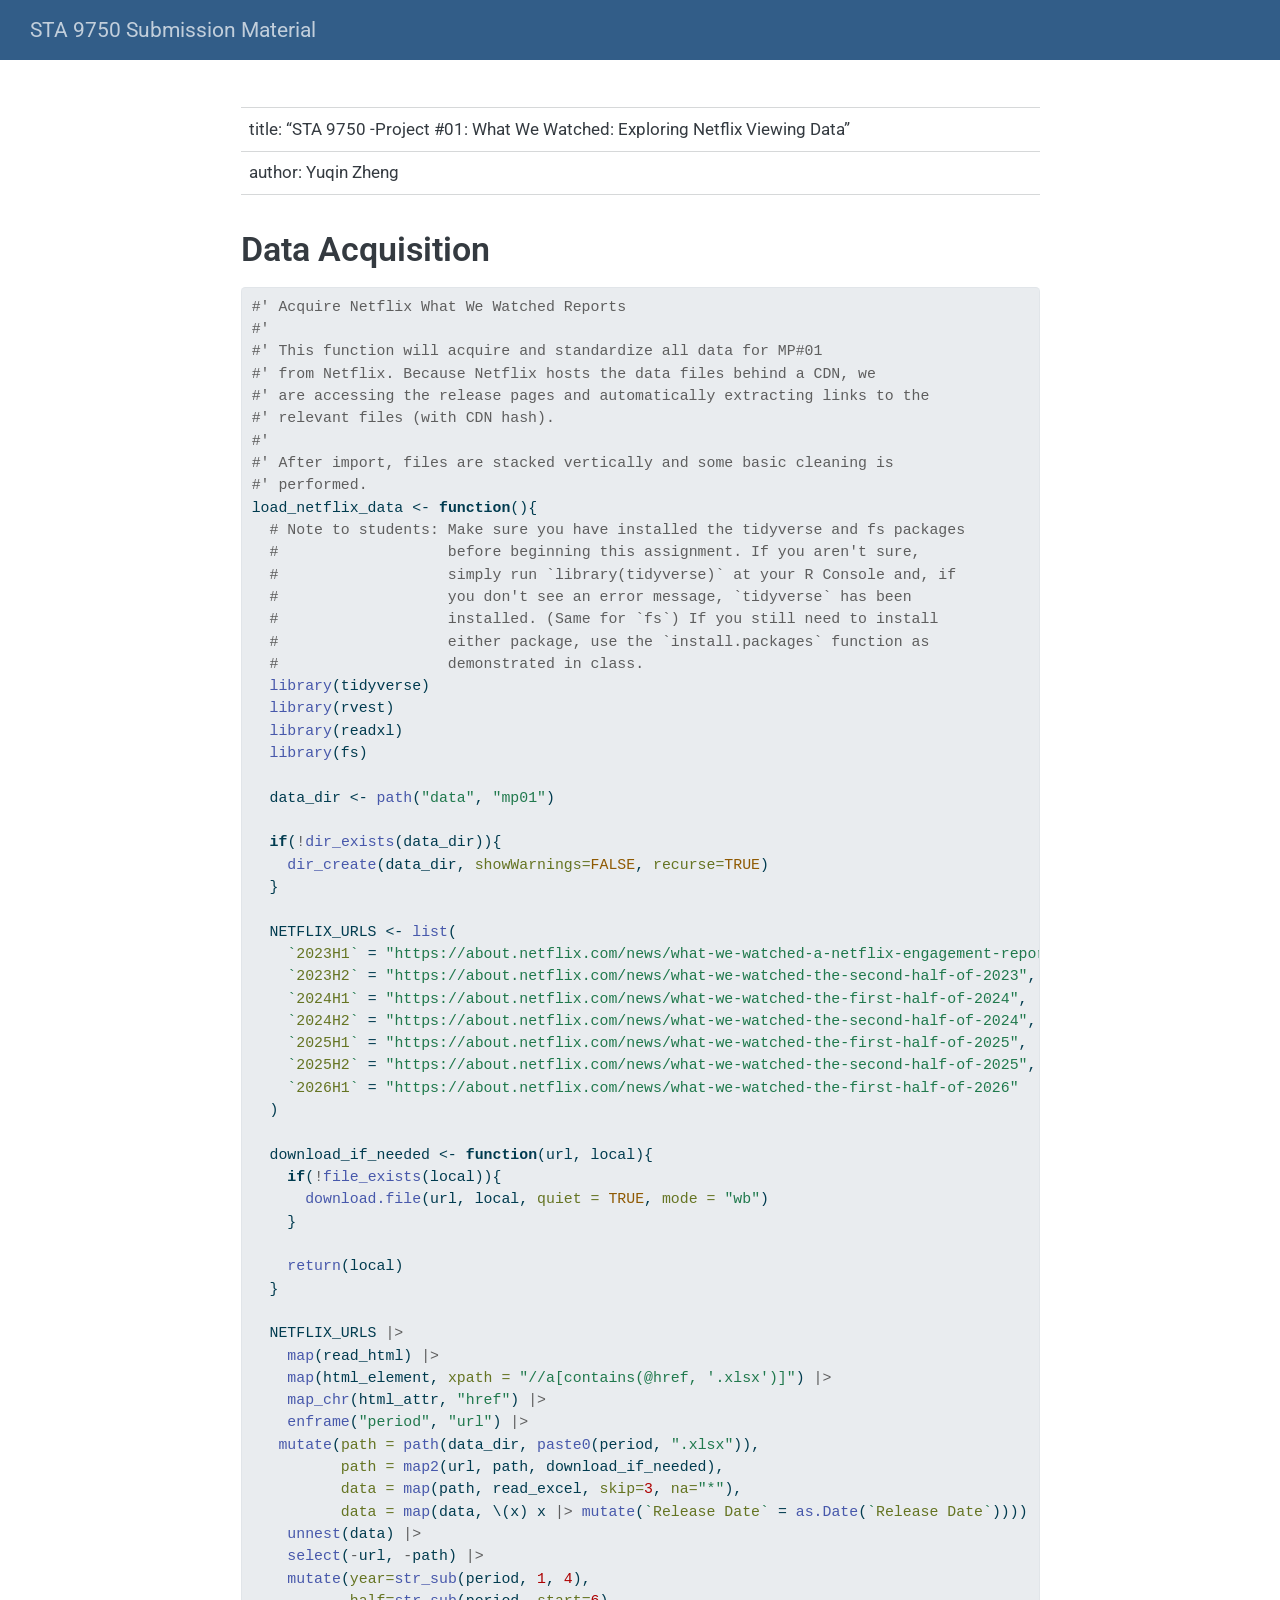
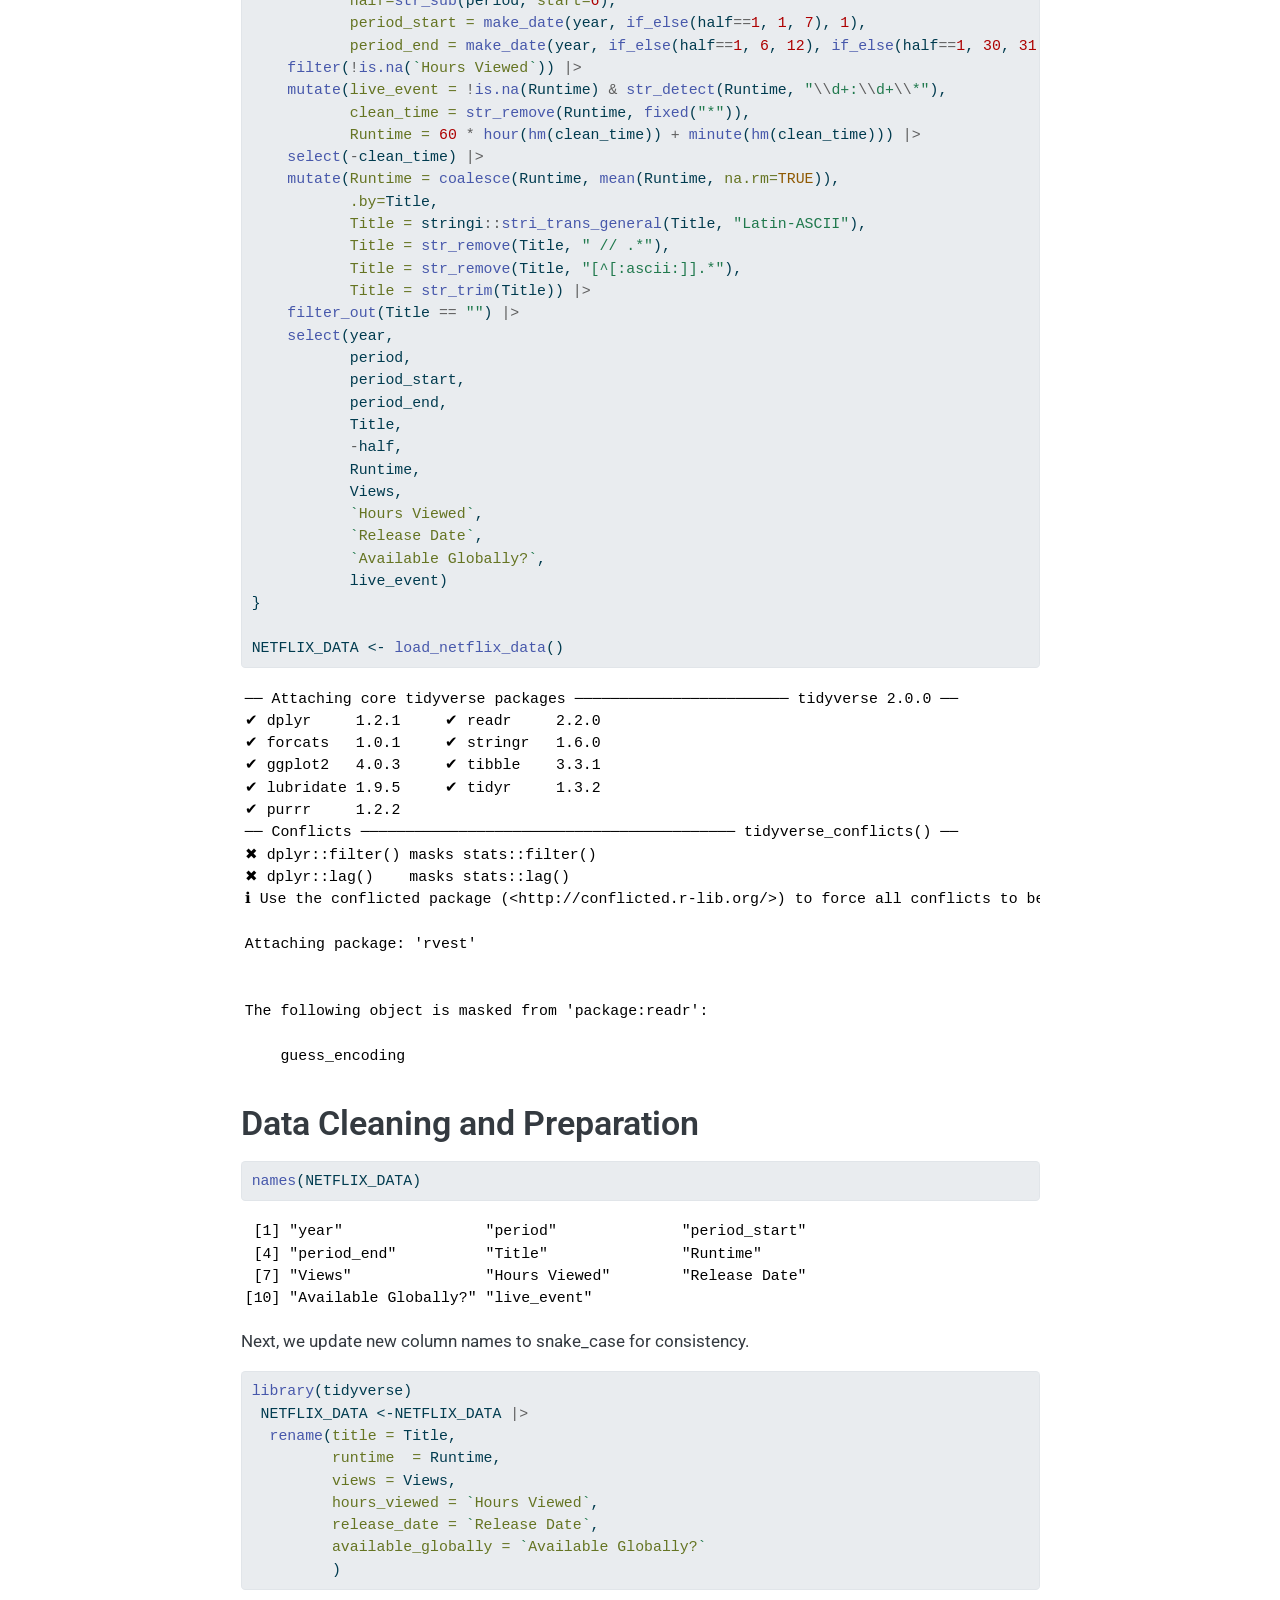
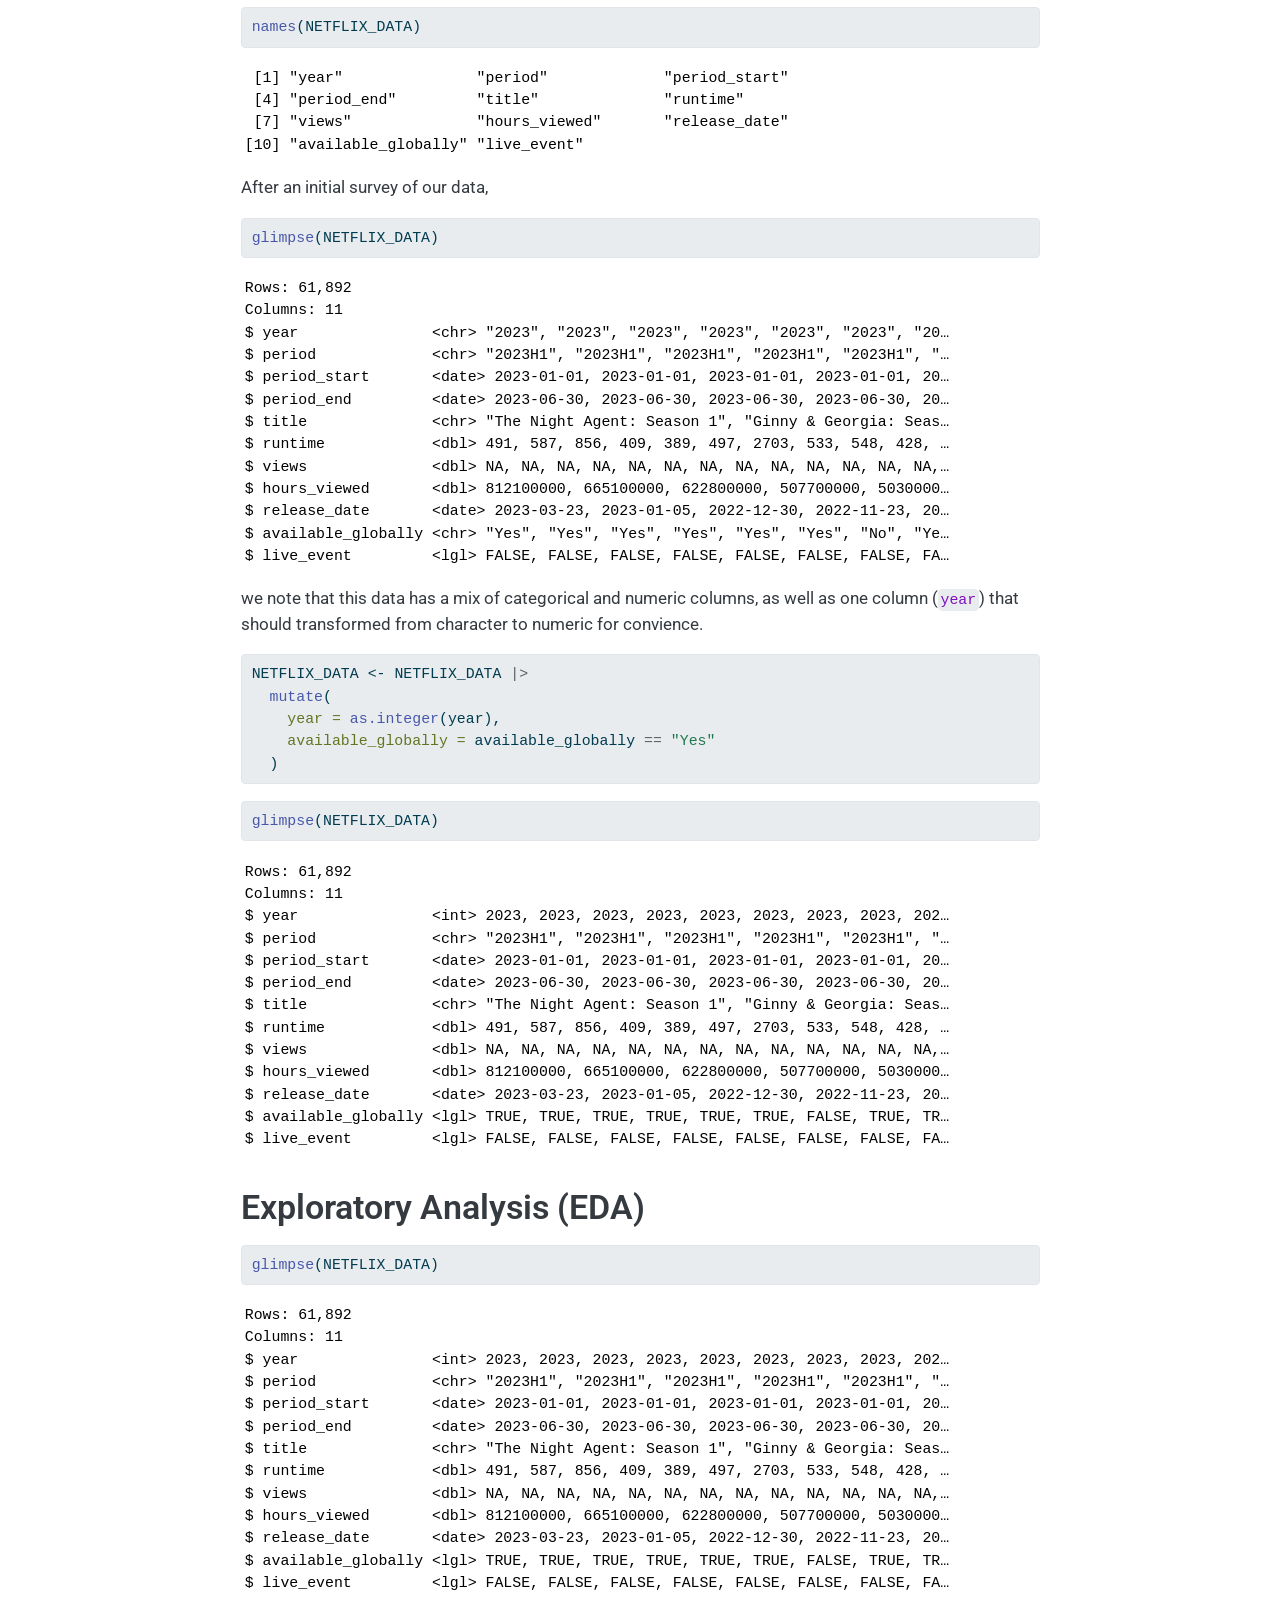
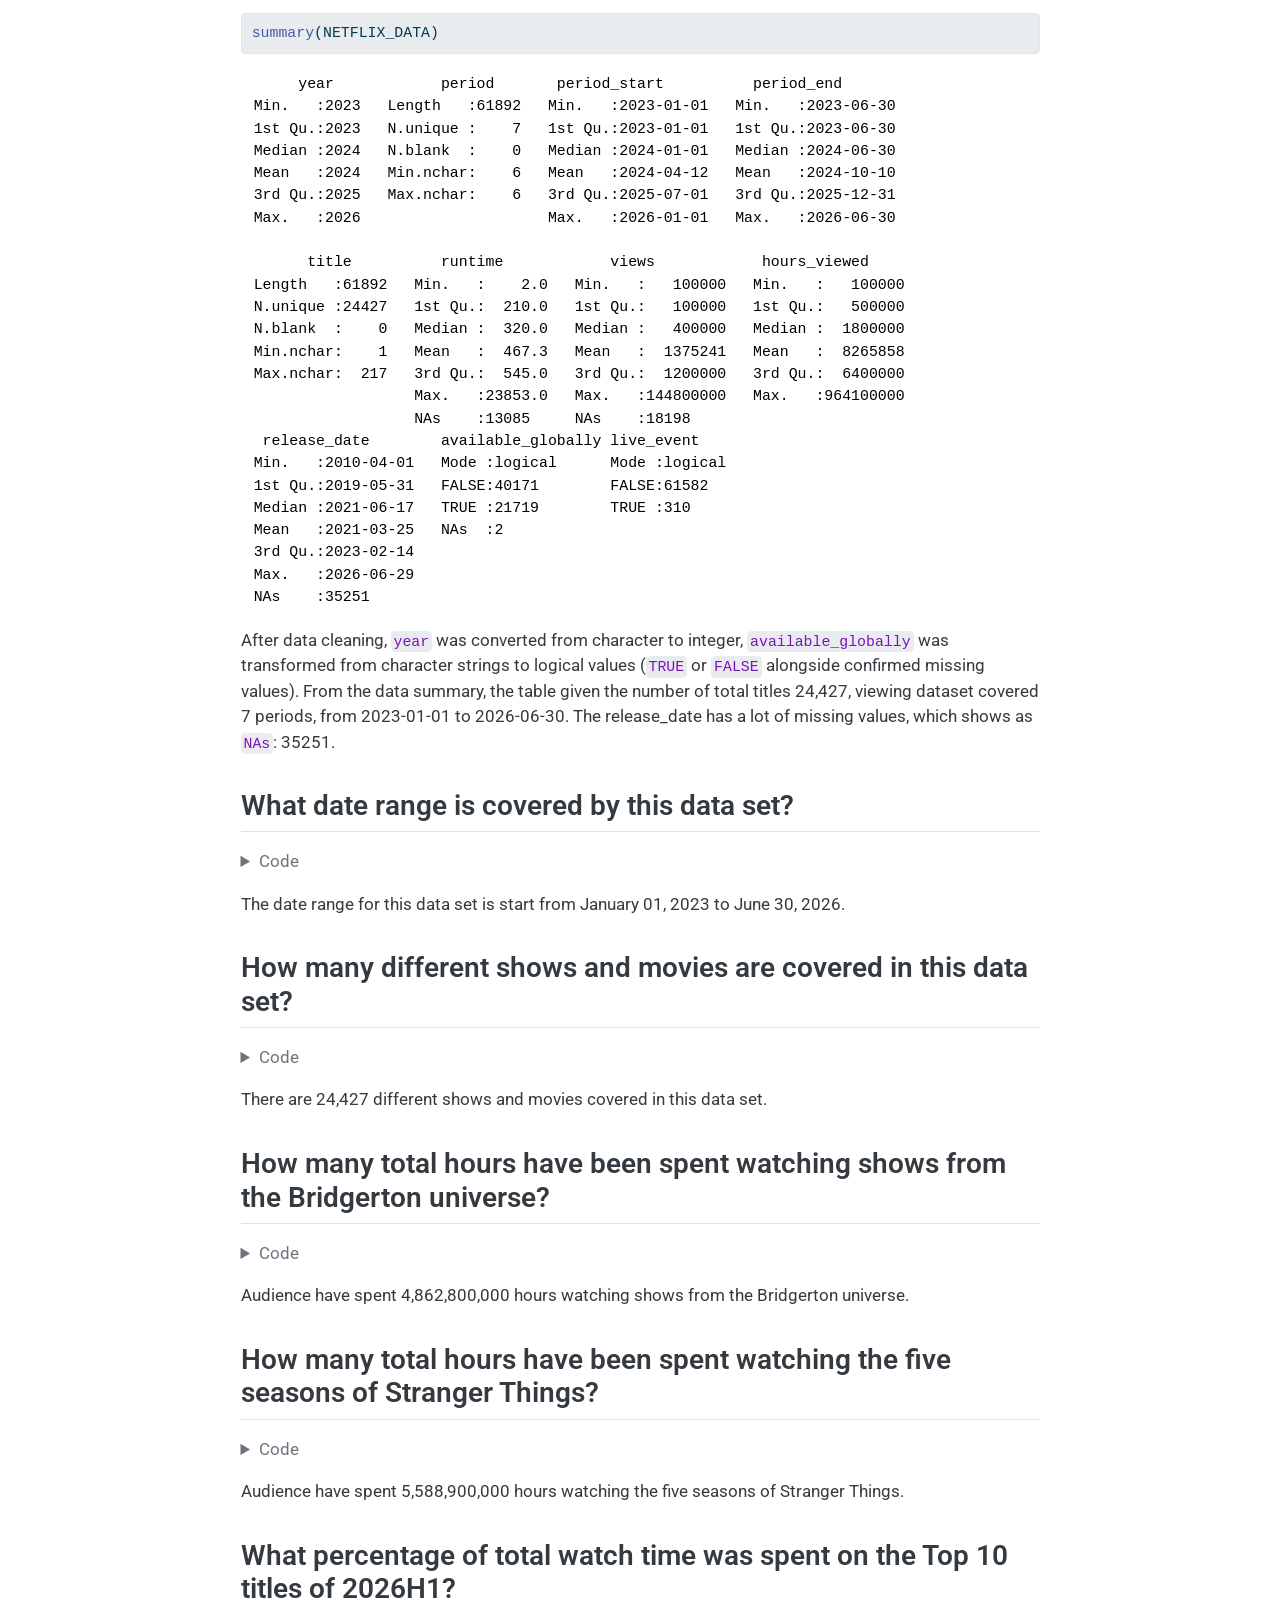
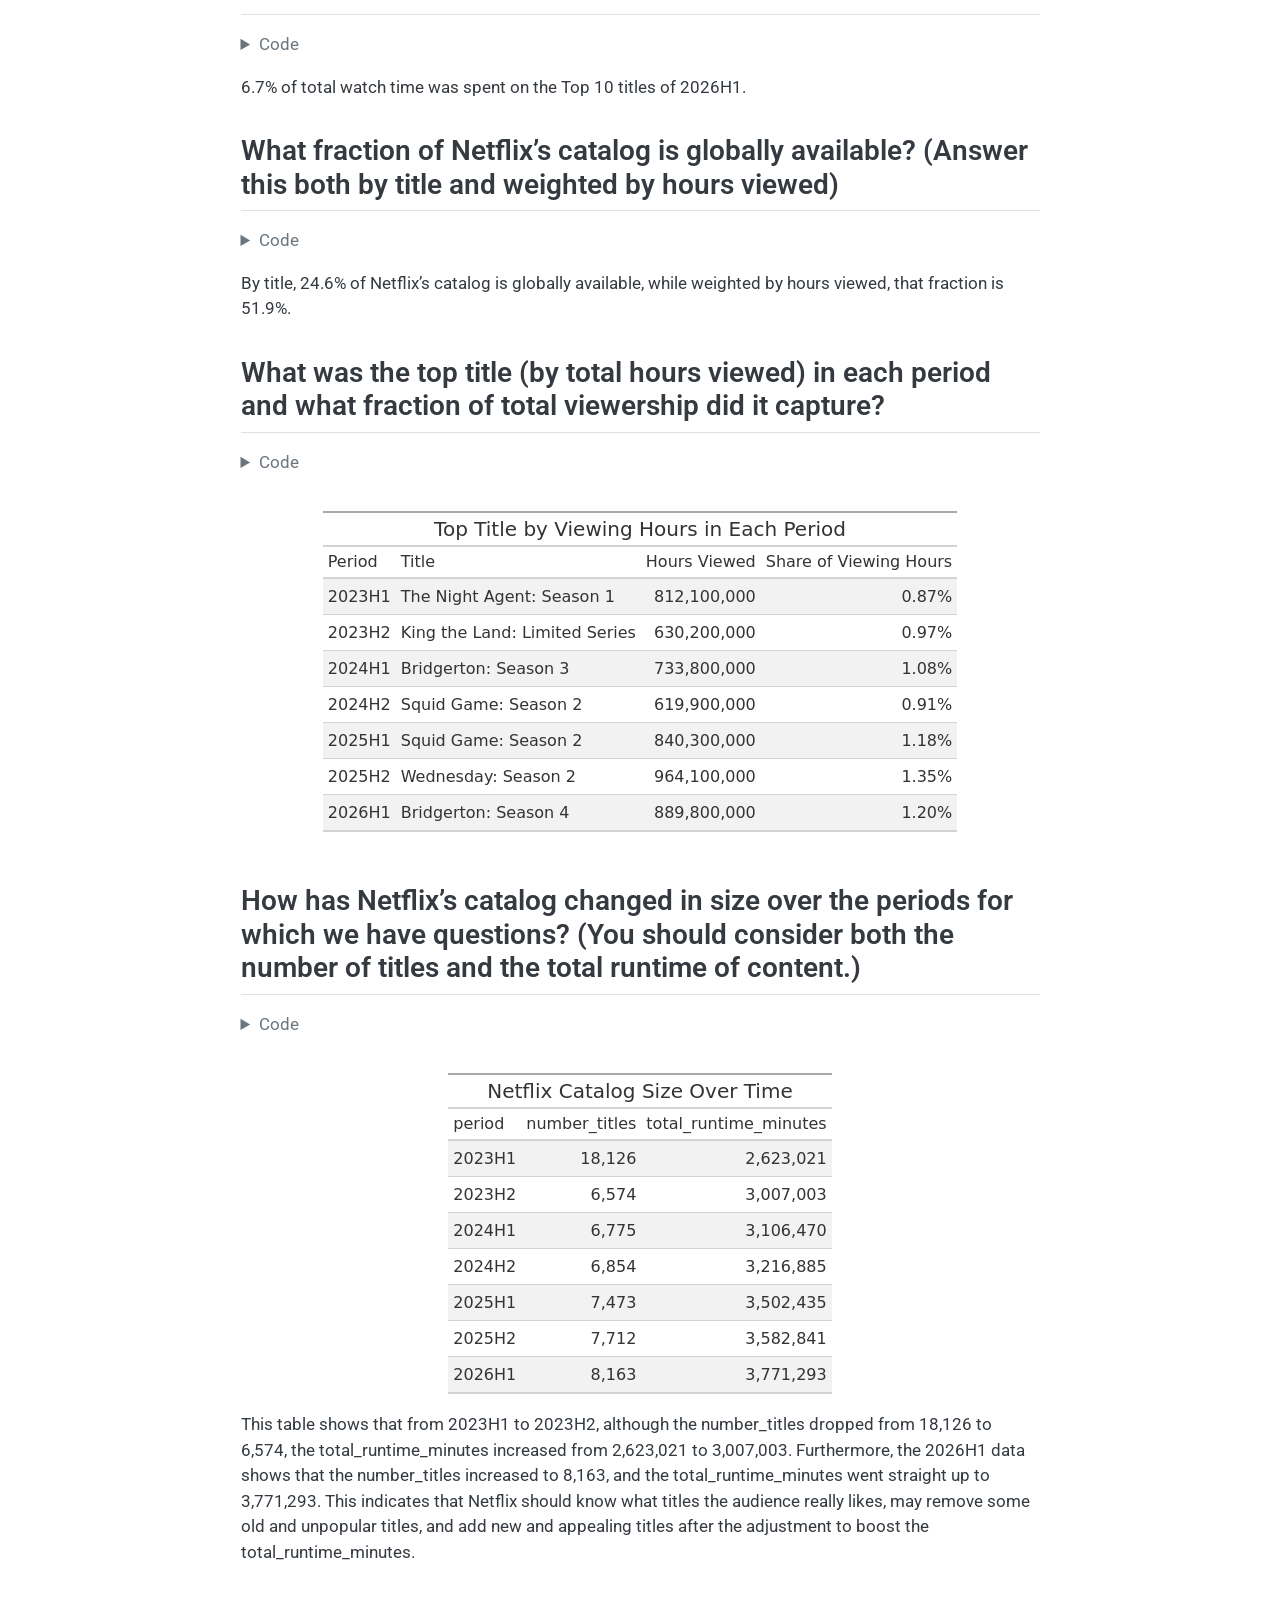
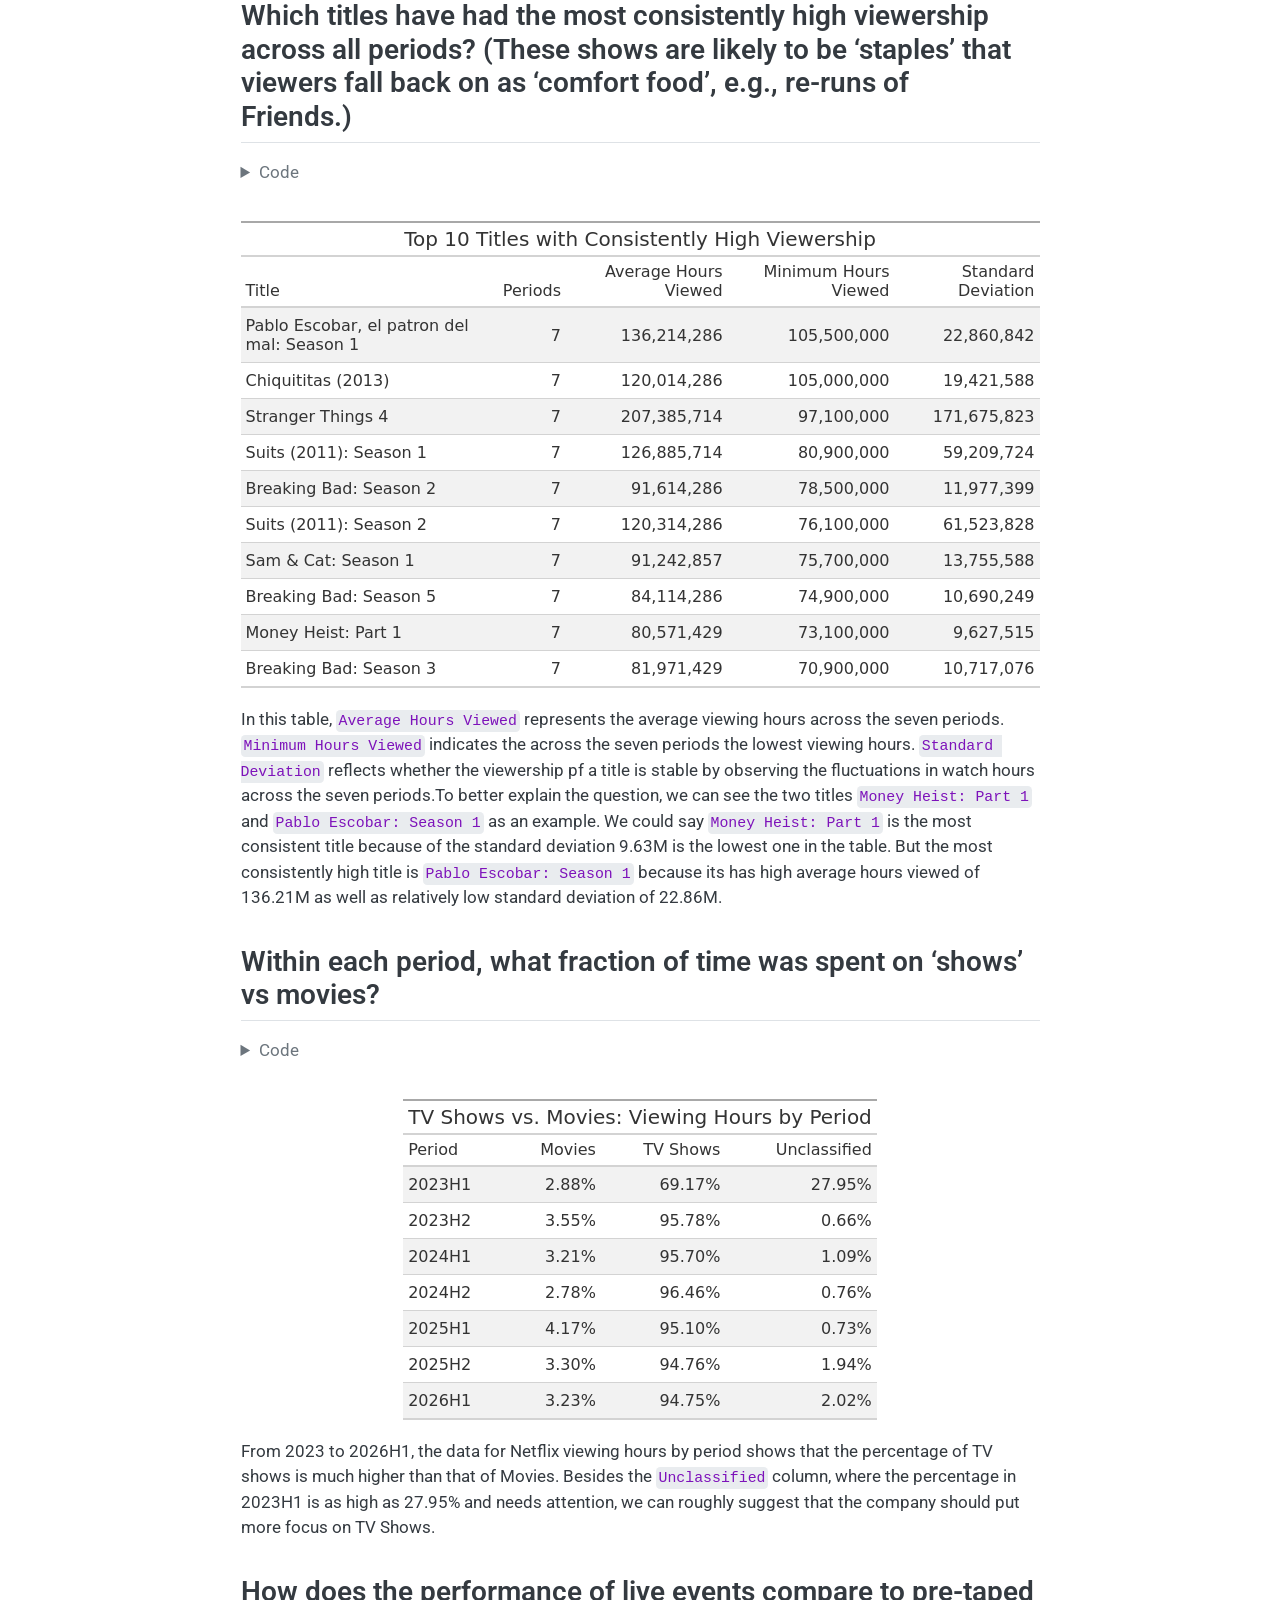
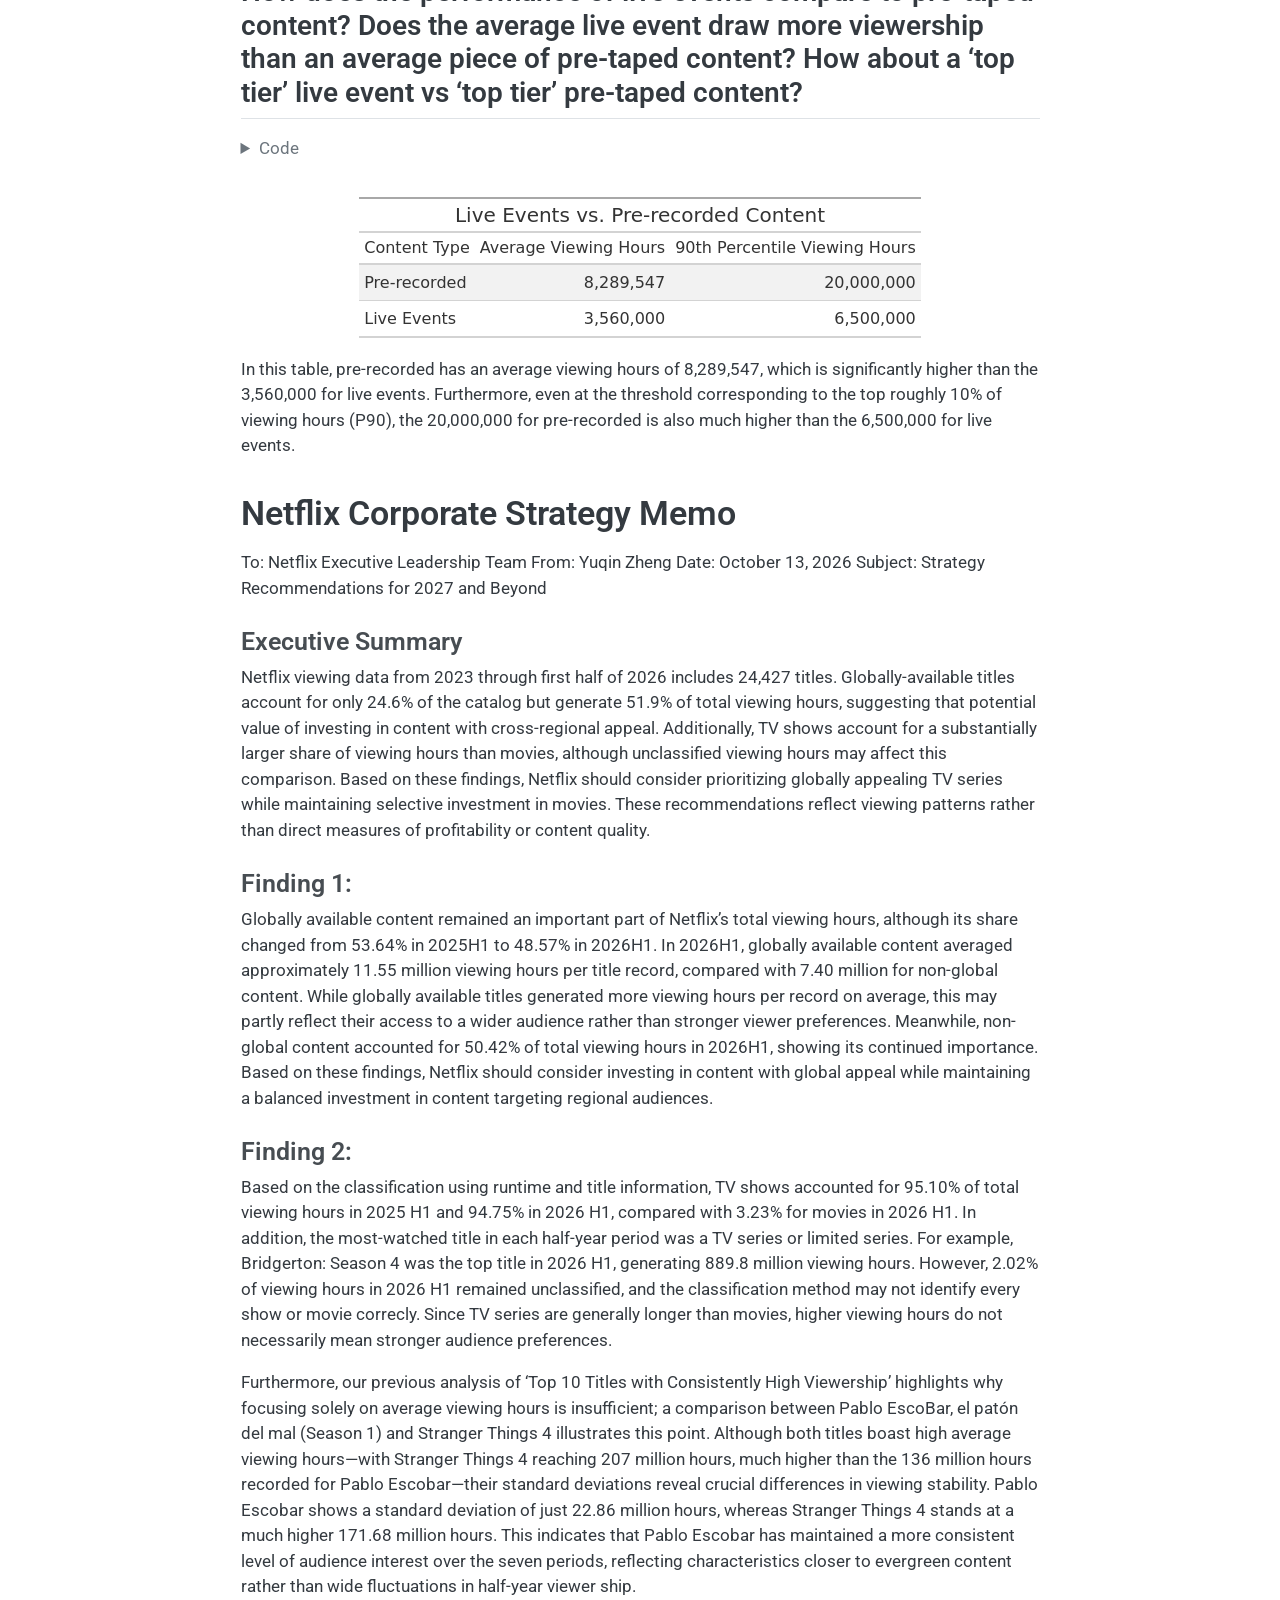
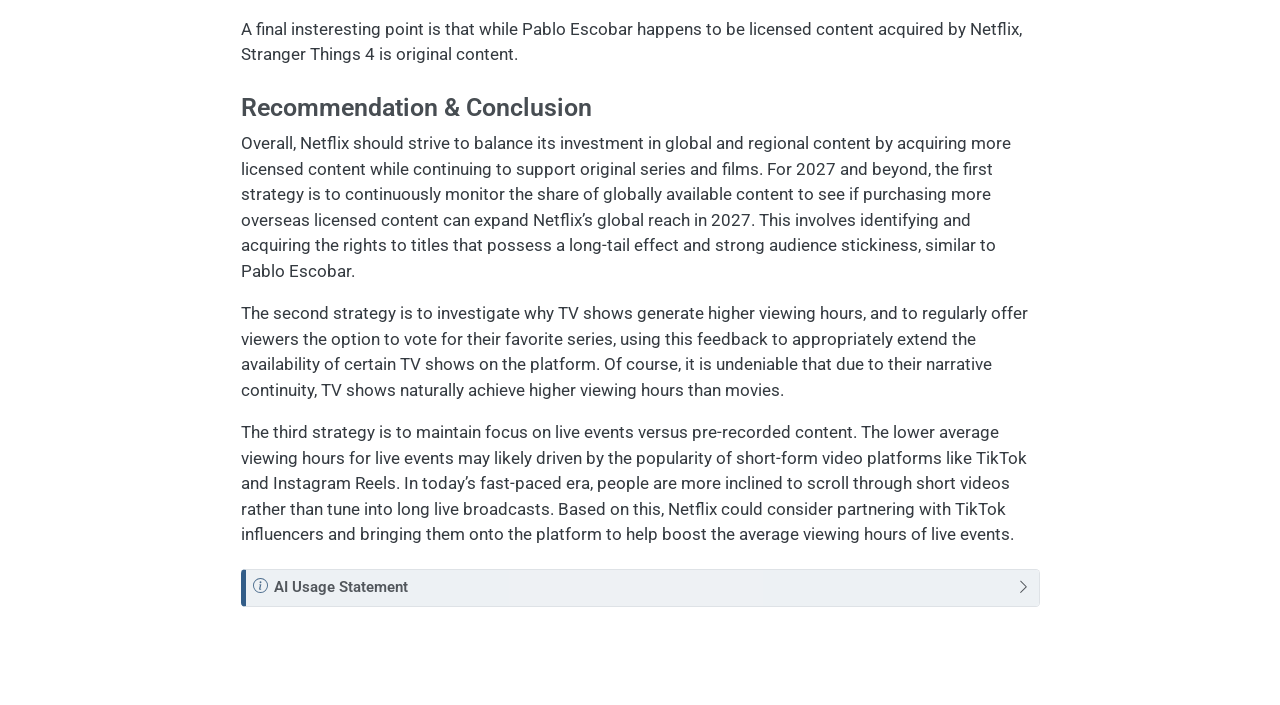
==== commit d7ff66f7: "Update Netflix Mini Project 01" ====
--- a/docs/mp01.html
+++ b/docs/mp01.html
@@ -511,23 +511,23 @@
 <span id="cb23-28"><a href="#cb23-28" aria-hidden="true" tabindex="-1"></a>    )</span></code></pre></div><button title="Copy to Clipboard" class="code-copy-button"><i class="bi"></i></button></div>
 </details>
 <div class="cell-output-display">
-<div id="taihpwefjt" style="padding-left:0px;padding-right:0px;padding-top:10px;padding-bottom:10px;overflow-x:auto;overflow-y:auto;width:auto;height:auto;">
-<style>#taihpwefjt table {
+<div id="ufcbwchcqu" style="padding-left:0px;padding-right:0px;padding-top:10px;padding-bottom:10px;overflow-x:auto;overflow-y:auto;width:auto;height:auto;">
+<style>#ufcbwchcqu table {
   font-family: system-ui, 'Segoe UI', Roboto, Helvetica, Arial, sans-serif, 'Apple Color Emoji', 'Segoe UI Emoji', 'Segoe UI Symbol', 'Noto Color Emoji';
   -webkit-font-smoothing: antialiased;
   -moz-osx-font-smoothing: grayscale;
 }
 
-#taihpwefjt thead, #taihpwefjt tbody, #taihpwefjt tfoot, #taihpwefjt tr, #taihpwefjt td, #taihpwefjt th {
+#ufcbwchcqu thead, #ufcbwchcqu tbody, #ufcbwchcqu tfoot, #ufcbwchcqu tr, #ufcbwchcqu td, #ufcbwchcqu th {
   border-style: none;
 }
 
-#taihpwefjt p {
+#ufcbwchcqu p {
   margin: 0;
   padding: 0;
 }
 
-#taihpwefjt .gt_table {
+#ufcbwchcqu .gt_table {
   display: table;
   border-collapse: collapse;
   line-height: normal;
@@ -553,12 +553,12 @@
   border-left-color: #D3D3D3;
 }
 
-#taihpwefjt .gt_caption {
+#ufcbwchcqu .gt_caption {
   padding-top: 4px;
   padding-bottom: 4px;
 }
 
-#taihpwefjt .gt_title {
+#ufcbwchcqu .gt_title {
   color: #333333;
   font-size: 125%;
   font-weight: initial;
@@ -570,7 +570,7 @@
   border-bottom-width: 0;
 }
 
-#taihpwefjt .gt_subtitle {
+#ufcbwchcqu .gt_subtitle {
   color: #333333;
   font-size: 85%;
   font-weight: initial;
@@ -582,7 +582,7 @@
   border-top-width: 0;
 }
 
-#taihpwefjt .gt_heading {
+#ufcbwchcqu .gt_heading {
   background-color: #FFFFFF;
   text-align: center;
   border-bottom-color: #FFFFFF;
@@ -594,13 +594,13 @@
   border-right-color: #D3D3D3;
 }
 
-#taihpwefjt .gt_bottom_border {
-  border-bottom-style: solid;
-  border-bottom-width: 2px;
-  border-bottom-color: #D3D3D3;
-}
-
-#taihpwefjt .gt_col_headings {
+#ufcbwchcqu .gt_bottom_border {
+  border-bottom-style: solid;
+  border-bottom-width: 2px;
+  border-bottom-color: #D3D3D3;
+}
+
+#ufcbwchcqu .gt_col_headings {
   border-top-style: solid;
   border-top-width: 2px;
   border-top-color: #D3D3D3;
@@ -615,7 +615,7 @@
   border-right-color: #D3D3D3;
 }
 
-#taihpwefjt .gt_col_heading {
+#ufcbwchcqu .gt_col_heading {
   color: #333333;
   background-color: #FFFFFF;
   font-size: 100%;
@@ -635,7 +635,7 @@
   overflow-x: hidden;
 }
 
-#taihpwefjt .gt_column_spanner_outer {
+#ufcbwchcqu .gt_column_spanner_outer {
   color: #333333;
   background-color: #FFFFFF;
   font-size: 100%;
@@ -647,15 +647,15 @@
   padding-right: 4px;
 }
 
-#taihpwefjt .gt_column_spanner_outer:first-child {
+#ufcbwchcqu .gt_column_spanner_outer:first-child {
   padding-left: 0;
 }
 
-#taihpwefjt .gt_column_spanner_outer:last-child {
+#ufcbwchcqu .gt_column_spanner_outer:last-child {
   padding-right: 0;
 }
 
-#taihpwefjt .gt_column_spanner {
+#ufcbwchcqu .gt_column_spanner {
   border-bottom-style: solid;
   border-bottom-width: 2px;
   border-bottom-color: #D3D3D3;
@@ -667,11 +667,11 @@
   width: 100%;
 }
 
-#taihpwefjt .gt_spanner_row {
+#ufcbwchcqu .gt_spanner_row {
   border-bottom-style: hidden;
 }
 
-#taihpwefjt .gt_group_heading {
+#ufcbwchcqu .gt_group_heading {
   padding-top: 8px;
   padding-bottom: 8px;
   padding-left: 5px;
@@ -697,7 +697,7 @@
   text-align: left;
 }
 
-#taihpwefjt .gt_empty_group_heading {
+#ufcbwchcqu .gt_empty_group_heading {
   padding: 0.5px;
   color: #333333;
   background-color: #FFFFFF;
@@ -712,15 +712,15 @@
   vertical-align: middle;
 }
 
-#taihpwefjt .gt_from_md > :first-child {
+#ufcbwchcqu .gt_from_md > :first-child {
   margin-top: 0;
 }
 
-#taihpwefjt .gt_from_md > :last-child {
+#ufcbwchcqu .gt_from_md > :last-child {
   margin-bottom: 0;
 }
 
-#taihpwefjt .gt_row {
+#ufcbwchcqu .gt_row {
   padding-top: 8px;
   padding-bottom: 8px;
   padding-left: 5px;
@@ -739,7 +739,7 @@
   overflow-x: hidden;
 }
 
-#taihpwefjt .gt_stub {
+#ufcbwchcqu .gt_stub {
   color: #333333;
   background-color: #FFFFFF;
   font-size: 100%;
@@ -752,7 +752,7 @@
   padding-right: 5px;
 }
 
-#taihpwefjt .gt_stub_row_group {
+#ufcbwchcqu .gt_stub_row_group {
   color: #333333;
   background-color: #FFFFFF;
   font-size: 100%;
@@ -766,15 +766,15 @@
   vertical-align: top;
 }
 
-#taihpwefjt .gt_row_group_first td {
-  border-top-width: 2px;
-}
-
-#taihpwefjt .gt_row_group_first th {
-  border-top-width: 2px;
-}
-
-#taihpwefjt .gt_summary_row {
+#ufcbwchcqu .gt_row_group_first td {
+  border-top-width: 2px;
+}
+
+#ufcbwchcqu .gt_row_group_first th {
+  border-top-width: 2px;
+}
+
+#ufcbwchcqu .gt_summary_row {
   color: #333333;
   background-color: #FFFFFF;
   text-transform: inherit;
@@ -784,16 +784,16 @@
   padding-right: 5px;
 }
 
-#taihpwefjt .gt_first_summary_row {
+#ufcbwchcqu .gt_first_summary_row {
   border-top-style: solid;
   border-top-color: #D3D3D3;
 }
 
-#taihpwefjt .gt_first_summary_row.thick {
-  border-top-width: 2px;
-}
-
-#taihpwefjt .gt_last_summary_row {
+#ufcbwchcqu .gt_first_summary_row.thick {
+  border-top-width: 2px;
+}
+
+#ufcbwchcqu .gt_last_summary_row {
   padding-top: 8px;
   padding-bottom: 8px;
   padding-left: 5px;
@@ -803,7 +803,7 @@
   border-bottom-color: #D3D3D3;
 }
 
-#taihpwefjt .gt_grand_summary_row {
+#ufcbwchcqu .gt_grand_summary_row {
   color: #333333;
   background-color: #FFFFFF;
   text-transform: inherit;
@@ -813,7 +813,7 @@
   padding-right: 5px;
 }
 
-#taihpwefjt .gt_first_grand_summary_row {
+#ufcbwchcqu .gt_first_grand_summary_row {
   padding-top: 8px;
   padding-bottom: 8px;
   padding-left: 5px;
@@ -823,7 +823,7 @@
   border-top-color: #D3D3D3;
 }
 
-#taihpwefjt .gt_last_grand_summary_row_top {
+#ufcbwchcqu .gt_last_grand_summary_row_top {
   padding-top: 8px;
   padding-bottom: 8px;
   padding-left: 5px;
@@ -833,11 +833,11 @@
   border-bottom-color: #D3D3D3;
 }
 
-#taihpwefjt .gt_striped {
+#ufcbwchcqu .gt_striped {
   background-color: rgba(128, 128, 128, 0.05);
 }
 
-#taihpwefjt .gt_table_body {
+#ufcbwchcqu .gt_table_body {
   border-top-style: solid;
   border-top-width: 2px;
   border-top-color: #D3D3D3;
@@ -846,7 +846,7 @@
   border-bottom-color: #D3D3D3;
 }
 
-#taihpwefjt .gt_footnotes {
+#ufcbwchcqu .gt_footnotes {
   color: #333333;
   background-color: #FFFFFF;
   border-bottom-style: none;
@@ -860,7 +860,7 @@
   border-right-color: #D3D3D3;
 }
 
-#taihpwefjt .gt_footnote {
+#ufcbwchcqu .gt_footnote {
   margin: 0px;
   font-size: 90%;
   padding-top: 4px;
@@ -869,7 +869,7 @@
   padding-right: 5px;
 }
 
-#taihpwefjt .gt_sourcenotes {
+#ufcbwchcqu .gt_sourcenotes {
   color: #333333;
   background-color: #FFFFFF;
   border-bottom-style: none;
@@ -883,7 +883,7 @@
   border-right-color: #D3D3D3;
 }
 
-#taihpwefjt .gt_sourcenote {
+#ufcbwchcqu .gt_sourcenote {
   font-size: 90%;
   padding-top: 4px;
   padding-bottom: 4px;
@@ -891,72 +891,72 @@
   padding-right: 5px;
 }
 
-#taihpwefjt .gt_left {
+#ufcbwchcqu .gt_left {
   text-align: left;
 }
 
-#taihpwefjt .gt_center {
+#ufcbwchcqu .gt_center {
   text-align: center;
 }
 
-#taihpwefjt .gt_right {
+#ufcbwchcqu .gt_right {
   text-align: right;
   font-variant-numeric: tabular-nums;
 }
 
-#taihpwefjt .gt_font_normal {
+#ufcbwchcqu .gt_font_normal {
   font-weight: normal;
 }
 
-#taihpwefjt .gt_font_bold {
+#ufcbwchcqu .gt_font_bold {
   font-weight: bold;
 }
 
-#taihpwefjt .gt_font_italic {
+#ufcbwchcqu .gt_font_italic {
   font-style: italic;
 }
 
-#taihpwefjt .gt_super {
+#ufcbwchcqu .gt_super {
   font-size: 65%;
 }
 
-#taihpwefjt .gt_footnote_marks {
+#ufcbwchcqu .gt_footnote_marks {
   font-size: 75%;
   vertical-align: 0.4em;
   position: initial;
 }
 
-#taihpwefjt .gt_asterisk {
+#ufcbwchcqu .gt_asterisk {
   font-size: 100%;
   vertical-align: 0;
 }
 
-#taihpwefjt .gt_indent_1 {
+#ufcbwchcqu .gt_indent_1 {
   text-indent: 5px;
 }
 
-#taihpwefjt .gt_indent_2 {
+#ufcbwchcqu .gt_indent_2 {
   text-indent: 10px;
 }
 
-#taihpwefjt .gt_indent_3 {
+#ufcbwchcqu .gt_indent_3 {
   text-indent: 15px;
 }
 
-#taihpwefjt .gt_indent_4 {
+#ufcbwchcqu .gt_indent_4 {
   text-indent: 20px;
 }
 
-#taihpwefjt .gt_indent_5 {
+#ufcbwchcqu .gt_indent_5 {
   text-indent: 25px;
 }
 
-#taihpwefjt .katex-display {
+#ufcbwchcqu .katex-display {
   display: inline-flex !important;
   margin-bottom: 0.75em !important;
 }
 
-#taihpwefjt div.Reactable > div.rt-table > div.rt-thead > div.rt-tr.rt-tr-group-header > div.rt-th-group:after {
+#ufcbwchcqu div.Reactable > div.rt-table > div.rt-thead > div.rt-tr.rt-tr-group-header > div.rt-th-group:after {
   height: 0px !important;
 }
 </style>
@@ -1047,23 +1047,23 @@
 <span id="cb24-17"><a href="#cb24-17" aria-hidden="true" tabindex="-1"></a>  )</span></code></pre></div><button title="Copy to Clipboard" class="code-copy-button"><i class="bi"></i></button></div>
 </details>
 <div class="cell-output-display">
-<div id="zucwqosbmw" style="padding-left:0px;padding-right:0px;padding-top:10px;padding-bottom:10px;overflow-x:auto;overflow-y:auto;width:auto;height:auto;">
-<style>#zucwqosbmw table {
+<div id="suuqpmzphi" style="padding-left:0px;padding-right:0px;padding-top:10px;padding-bottom:10px;overflow-x:auto;overflow-y:auto;width:auto;height:auto;">
+<style>#suuqpmzphi table {
   font-family: system-ui, 'Segoe UI', Roboto, Helvetica, Arial, sans-serif, 'Apple Color Emoji', 'Segoe UI Emoji', 'Segoe UI Symbol', 'Noto Color Emoji';
   -webkit-font-smoothing: antialiased;
   -moz-osx-font-smoothing: grayscale;
 }
 
-#zucwqosbmw thead, #zucwqosbmw tbody, #zucwqosbmw tfoot, #zucwqosbmw tr, #zucwqosbmw td, #zucwqosbmw th {
+#suuqpmzphi thead, #suuqpmzphi tbody, #suuqpmzphi tfoot, #suuqpmzphi tr, #suuqpmzphi td, #suuqpmzphi th {
   border-style: none;
 }
 
-#zucwqosbmw p {
+#suuqpmzphi p {
   margin: 0;
   padding: 0;
 }
 
-#zucwqosbmw .gt_table {
+#suuqpmzphi .gt_table {
   display: table;
   border-collapse: collapse;
   line-height: normal;
@@ -1089,12 +1089,12 @@
   border-left-color: #D3D3D3;
 }
 
-#zucwqosbmw .gt_caption {
+#suuqpmzphi .gt_caption {
   padding-top: 4px;
   padding-bottom: 4px;
 }
 
-#zucwqosbmw .gt_title {
+#suuqpmzphi .gt_title {
   color: #333333;
   font-size: 125%;
   font-weight: initial;
@@ -1106,7 +1106,7 @@
   border-bottom-width: 0;
 }
 
-#zucwqosbmw .gt_subtitle {
+#suuqpmzphi .gt_subtitle {
   color: #333333;
   font-size: 85%;
   font-weight: initial;
@@ -1118,7 +1118,7 @@
   border-top-width: 0;
 }
 
-#zucwqosbmw .gt_heading {
+#suuqpmzphi .gt_heading {
   background-color: #FFFFFF;
   text-align: center;
   border-bottom-color: #FFFFFF;
@@ -1130,13 +1130,13 @@
   border-right-color: #D3D3D3;
 }
 
-#zucwqosbmw .gt_bottom_border {
-  border-bottom-style: solid;
-  border-bottom-width: 2px;
-  border-bottom-color: #D3D3D3;
-}
-
-#zucwqosbmw .gt_col_headings {
+#suuqpmzphi .gt_bottom_border {
+  border-bottom-style: solid;
+  border-bottom-width: 2px;
+  border-bottom-color: #D3D3D3;
+}
+
+#suuqpmzphi .gt_col_headings {
   border-top-style: solid;
   border-top-width: 2px;
   border-top-color: #D3D3D3;
@@ -1151,7 +1151,7 @@
   border-right-color: #D3D3D3;
 }
 
-#zucwqosbmw .gt_col_heading {
+#suuqpmzphi .gt_col_heading {
   color: #333333;
   background-color: #FFFFFF;
   font-size: 100%;
@@ -1171,7 +1171,7 @@
   overflow-x: hidden;
 }
 
-#zucwqosbmw .gt_column_spanner_outer {
+#suuqpmzphi .gt_column_spanner_outer {
   color: #333333;
   background-color: #FFFFFF;
   font-size: 100%;
@@ -1183,15 +1183,15 @@
   padding-right: 4px;
 }
 
-#zucwqosbmw .gt_column_spanner_outer:first-child {
+#suuqpmzphi .gt_column_spanner_outer:first-child {
   padding-left: 0;
 }
 
-#zucwqosbmw .gt_column_spanner_outer:last-child {
+#suuqpmzphi .gt_column_spanner_outer:last-child {
   padding-right: 0;
 }
 
-#zucwqosbmw .gt_column_spanner {
+#suuqpmzphi .gt_column_spanner {
   border-bottom-style: solid;
   border-bottom-width: 2px;
   border-bottom-color: #D3D3D3;
@@ -1203,11 +1203,11 @@
   width: 100%;
 }
 
-#zucwqosbmw .gt_spanner_row {
+#suuqpmzphi .gt_spanner_row {
   border-bottom-style: hidden;
 }
 
-#zucwqosbmw .gt_group_heading {
+#suuqpmzphi .gt_group_heading {
   padding-top: 8px;
   padding-bottom: 8px;
   padding-left: 5px;
@@ -1233,7 +1233,7 @@
   text-align: left;
 }
 
-#zucwqosbmw .gt_empty_group_heading {
+#suuqpmzphi .gt_empty_group_heading {
   padding: 0.5px;
   color: #333333;
   background-color: #FFFFFF;
@@ -1248,15 +1248,15 @@
   vertical-align: middle;
 }
 
-#zucwqosbmw .gt_from_md > :first-child {
+#suuqpmzphi .gt_from_md > :first-child {
   margin-top: 0;
 }
 
-#zucwqosbmw .gt_from_md > :last-child {
+#suuqpmzphi .gt_from_md > :last-child {
   margin-bottom: 0;
 }
 
-#zucwqosbmw .gt_row {
+#suuqpmzphi .gt_row {
   padding-top: 8px;
   padding-bottom: 8px;
   padding-left: 5px;
@@ -1275,7 +1275,7 @@
   overflow-x: hidden;
 }
 
-#zucwqosbmw .gt_stub {
+#suuqpmzphi .gt_stub {
   color: #333333;
   background-color: #FFFFFF;
   font-size: 100%;
@@ -1288,7 +1288,7 @@
   padding-right: 5px;
 }
 
-#zucwqosbmw .gt_stub_row_group {
+#suuqpmzphi .gt_stub_row_group {
   color: #333333;
   background-color: #FFFFFF;
   font-size: 100%;
@@ -1302,15 +1302,15 @@
   vertical-align: top;
 }
 
-#zucwqosbmw .gt_row_group_first td {
-  border-top-width: 2px;
-}
-
-#zucwqosbmw .gt_row_group_first th {
-  border-top-width: 2px;
-}
-
-#zucwqosbmw .gt_summary_row {
+#suuqpmzphi .gt_row_group_first td {
+  border-top-width: 2px;
+}
+
+#suuqpmzphi .gt_row_group_first th {
+  border-top-width: 2px;
+}
+
+#suuqpmzphi .gt_summary_row {
   color: #333333;
   background-color: #FFFFFF;
   text-transform: inherit;
@@ -1320,16 +1320,16 @@
   padding-right: 5px;
 }
 
-#zucwqosbmw .gt_first_summary_row {
+#suuqpmzphi .gt_first_summary_row {
   border-top-style: solid;
   border-top-color: #D3D3D3;
 }
 
-#zucwqosbmw .gt_first_summary_row.thick {
-  border-top-width: 2px;
-}
-
-#zucwqosbmw .gt_last_summary_row {
+#suuqpmzphi .gt_first_summary_row.thick {
+  border-top-width: 2px;
+}
+
+#suuqpmzphi .gt_last_summary_row {
   padding-top: 8px;
   padding-bottom: 8px;
   padding-left: 5px;
@@ -1339,7 +1339,7 @@
   border-bottom-color: #D3D3D3;
 }
 
-#zucwqosbmw .gt_grand_summary_row {
+#suuqpmzphi .gt_grand_summary_row {
   color: #333333;
   background-color: #FFFFFF;
   text-transform: inherit;
@@ -1349,7 +1349,7 @@
   padding-right: 5px;
 }
 
-#zucwqosbmw .gt_first_grand_summary_row {
+#suuqpmzphi .gt_first_grand_summary_row {
   padding-top: 8px;
   padding-bottom: 8px;
   padding-left: 5px;
@@ -1359,7 +1359,7 @@
   border-top-color: #D3D3D3;
 }
 
-#zucwqosbmw .gt_last_grand_summary_row_top {
+#suuqpmzphi .gt_last_grand_summary_row_top {
   padding-top: 8px;
   padding-bottom: 8px;
   padding-left: 5px;
@@ -1369,11 +1369,11 @@
   border-bottom-color: #D3D3D3;
 }
 
-#zucwqosbmw .gt_striped {
+#suuqpmzphi .gt_striped {
   background-color: rgba(128, 128, 128, 0.05);
 }
 
-#zucwqosbmw .gt_table_body {
+#suuqpmzphi .gt_table_body {
   border-top-style: solid;
   border-top-width: 2px;
   border-top-color: #D3D3D3;
@@ -1382,7 +1382,7 @@
   border-bottom-color: #D3D3D3;
 }
 
-#zucwqosbmw .gt_footnotes {
+#suuqpmzphi .gt_footnotes {
   color: #333333;
   background-color: #FFFFFF;
   border-bottom-style: none;
@@ -1396,7 +1396,7 @@
   border-right-color: #D3D3D3;
 }
 
-#zucwqosbmw .gt_footnote {
+#suuqpmzphi .gt_footnote {
   margin: 0px;
   font-size: 90%;
   padding-top: 4px;
@@ -1405,7 +1405,7 @@
   padding-right: 5px;
 }
 
-#zucwqosbmw .gt_sourcenotes {
+#suuqpmzphi .gt_sourcenotes {
   color: #333333;
   background-color: #FFFFFF;
   border-bottom-style: none;
@@ -1419,7 +1419,7 @@
   border-right-color: #D3D3D3;
 }
 
-#zucwqosbmw .gt_sourcenote {
+#suuqpmzphi .gt_sourcenote {
   font-size: 90%;
   padding-top: 4px;
   padding-bottom: 4px;
@@ -1427,72 +1427,72 @@
   padding-right: 5px;
 }
 
-#zucwqosbmw .gt_left {
+#suuqpmzphi .gt_left {
   text-align: left;
 }
 
-#zucwqosbmw .gt_center {
+#suuqpmzphi .gt_center {
   text-align: center;
 }
 
-#zucwqosbmw .gt_right {
+#suuqpmzphi .gt_right {
   text-align: right;
   font-variant-numeric: tabular-nums;
 }
 
-#zucwqosbmw .gt_font_normal {
+#suuqpmzphi .gt_font_normal {
   font-weight: normal;
 }
 
-#zucwqosbmw .gt_font_bold {
+#suuqpmzphi .gt_font_bold {
   font-weight: bold;
 }
 
-#zucwqosbmw .gt_font_italic {
+#suuqpmzphi .gt_font_italic {
   font-style: italic;
 }
 
-#zucwqosbmw .gt_super {
+#suuqpmzphi .gt_super {
   font-size: 65%;
 }
 
-#zucwqosbmw .gt_footnote_marks {
+#suuqpmzphi .gt_footnote_marks {
   font-size: 75%;
   vertical-align: 0.4em;
   position: initial;
 }
 
-#zucwqosbmw .gt_asterisk {
+#suuqpmzphi .gt_asterisk {
   font-size: 100%;
   vertical-align: 0;
 }
 
-#zucwqosbmw .gt_indent_1 {
+#suuqpmzphi .gt_indent_1 {
   text-indent: 5px;
 }
 
-#zucwqosbmw .gt_indent_2 {
+#suuqpmzphi .gt_indent_2 {
   text-indent: 10px;
 }
 
-#zucwqosbmw .gt_indent_3 {
+#suuqpmzphi .gt_indent_3 {
   text-indent: 15px;
 }
 
-#zucwqosbmw .gt_indent_4 {
+#suuqpmzphi .gt_indent_4 {
   text-indent: 20px;
 }
 
-#zucwqosbmw .gt_indent_5 {
+#suuqpmzphi .gt_indent_5 {
   text-indent: 25px;
 }
 
-#zucwqosbmw .katex-display {
+#suuqpmzphi .katex-display {
   display: inline-flex !important;
   margin-bottom: 0.75em !important;
 }
 
-#zucwqosbmw div.Reactable > div.rt-table > div.rt-thead > div.rt-tr.rt-tr-group-header > div.rt-th-group:after {
+#suuqpmzphi div.Reactable > div.rt-table > div.rt-thead > div.rt-tr.rt-tr-group-header > div.rt-th-group:after {
   height: 0px !important;
 }
 </style>
@@ -1593,23 +1593,23 @@
 <span id="cb25-34"><a href="#cb25-34" aria-hidden="true" tabindex="-1"></a>  )</span></code></pre></div><button title="Copy to Clipboard" class="code-copy-button"><i class="bi"></i></button></div>
 </details>
 <div class="cell-output-display">
-<div id="xytkhvtvpr" style="padding-left:0px;padding-right:0px;padding-top:10px;padding-bottom:10px;overflow-x:auto;overflow-y:auto;width:auto;height:auto;">
-<style>#xytkhvtvpr table {
+<div id="iusndgcyfy" style="padding-left:0px;padding-right:0px;padding-top:10px;padding-bottom:10px;overflow-x:auto;overflow-y:auto;width:auto;height:auto;">
+<style>#iusndgcyfy table {
   font-family: system-ui, 'Segoe UI', Roboto, Helvetica, Arial, sans-serif, 'Apple Color Emoji', 'Segoe UI Emoji', 'Segoe UI Symbol', 'Noto Color Emoji';
   -webkit-font-smoothing: antialiased;
   -moz-osx-font-smoothing: grayscale;
 }
 
-#xytkhvtvpr thead, #xytkhvtvpr tbody, #xytkhvtvpr tfoot, #xytkhvtvpr tr, #xytkhvtvpr td, #xytkhvtvpr th {
+#iusndgcyfy thead, #iusndgcyfy tbody, #iusndgcyfy tfoot, #iusndgcyfy tr, #iusndgcyfy td, #iusndgcyfy th {
   border-style: none;
 }
 
-#xytkhvtvpr p {
+#iusndgcyfy p {
   margin: 0;
   padding: 0;
 }
 
-#xytkhvtvpr .gt_table {
+#iusndgcyfy .gt_table {
   display: table;
   border-collapse: collapse;
   line-height: normal;
@@ -1635,12 +1635,12 @@
   border-left-color: #D3D3D3;
 }
 
-#xytkhvtvpr .gt_caption {
+#iusndgcyfy .gt_caption {
   padding-top: 4px;
   padding-bottom: 4px;
 }
 
-#xytkhvtvpr .gt_title {
+#iusndgcyfy .gt_title {
   color: #333333;
   font-size: 125%;
   font-weight: initial;
@@ -1652,7 +1652,7 @@
   border-bottom-width: 0;
 }
 
-#xytkhvtvpr .gt_subtitle {
+#iusndgcyfy .gt_subtitle {
   color: #333333;
   font-size: 85%;
   font-weight: initial;
@@ -1664,7 +1664,7 @@
   border-top-width: 0;
 }
 
-#xytkhvtvpr .gt_heading {
+#iusndgcyfy .gt_heading {
   background-color: #FFFFFF;
   text-align: center;
   border-bottom-color: #FFFFFF;
@@ -1676,13 +1676,13 @@
   border-right-color: #D3D3D3;
 }
 
-#xytkhvtvpr .gt_bottom_border {
-  border-bottom-style: solid;
-  border-bottom-width: 2px;
-  border-bottom-color: #D3D3D3;
-}
-
-#xytkhvtvpr .gt_col_headings {
+#iusndgcyfy .gt_bottom_border {
+  border-bottom-style: solid;
+  border-bottom-width: 2px;
+  border-bottom-color: #D3D3D3;
+}
+
+#iusndgcyfy .gt_col_headings {
   border-top-style: solid;
   border-top-width: 2px;
   border-top-color: #D3D3D3;
@@ -1697,7 +1697,7 @@
   border-right-color: #D3D3D3;
 }
 
-#xytkhvtvpr .gt_col_heading {
+#iusndgcyfy .gt_col_heading {
   color: #333333;
   background-color: #FFFFFF;
   font-size: 100%;
@@ -1717,7 +1717,7 @@
   overflow-x: hidden;
 }
 
-#xytkhvtvpr .gt_column_spanner_outer {
+#iusndgcyfy .gt_column_spanner_outer {
   color: #333333;
   background-color: #FFFFFF;
   font-size: 100%;
@@ -1729,15 +1729,15 @@
   padding-right: 4px;
 }
 
-#xytkhvtvpr .gt_column_spanner_outer:first-child {
+#iusndgcyfy .gt_column_spanner_outer:first-child {
   padding-left: 0;
 }
 
-#xytkhvtvpr .gt_column_spanner_outer:last-child {
+#iusndgcyfy .gt_column_spanner_outer:last-child {
   padding-right: 0;
 }
 
-#xytkhvtvpr .gt_column_spanner {
+#iusndgcyfy .gt_column_spanner {
   border-bottom-style: solid;
   border-bottom-width: 2px;
   border-bottom-color: #D3D3D3;
@@ -1749,11 +1749,11 @@
   width: 100%;
 }
 
-#xytkhvtvpr .gt_spanner_row {
+#iusndgcyfy .gt_spanner_row {
   border-bottom-style: hidden;
 }
 
-#xytkhvtvpr .gt_group_heading {
+#iusndgcyfy .gt_group_heading {
   padding-top: 8px;
   padding-bottom: 8px;
   padding-left: 5px;
@@ -1779,7 +1779,7 @@
   text-align: left;
 }
 
-#xytkhvtvpr .gt_empty_group_heading {
+#iusndgcyfy .gt_empty_group_heading {
   padding: 0.5px;
   color: #333333;
   background-color: #FFFFFF;
@@ -1794,15 +1794,15 @@
   vertical-align: middle;
 }
 
-#xytkhvtvpr .gt_from_md > :first-child {
+#iusndgcyfy .gt_from_md > :first-child {
   margin-top: 0;
 }
 
-#xytkhvtvpr .gt_from_md > :last-child {
+#iusndgcyfy .gt_from_md > :last-child {
   margin-bottom: 0;
 }
 
-#xytkhvtvpr .gt_row {
+#iusndgcyfy .gt_row {
   padding-top: 8px;
   padding-bottom: 8px;
   padding-left: 5px;
@@ -1821,7 +1821,7 @@
   overflow-x: hidden;
 }
 
-#xytkhvtvpr .gt_stub {
+#iusndgcyfy .gt_stub {
   color: #333333;
   background-color: #FFFFFF;
   font-size: 100%;
@@ -1834,7 +1834,7 @@
   padding-right: 5px;
 }
 
-#xytkhvtvpr .gt_stub_row_group {
+#iusndgcyfy .gt_stub_row_group {
   color: #333333;
   background-color: #FFFFFF;
   font-size: 100%;
@@ -1848,15 +1848,15 @@
   vertical-align: top;
 }
 
-#xytkhvtvpr .gt_row_group_first td {
-  border-top-width: 2px;
-}
-
-#xytkhvtvpr .gt_row_group_first th {
-  border-top-width: 2px;
-}
-
-#xytkhvtvpr .gt_summary_row {
+#iusndgcyfy .gt_row_group_first td {
+  border-top-width: 2px;
+}
+
+#iusndgcyfy .gt_row_group_first th {
+  border-top-width: 2px;
+}
+
+#iusndgcyfy .gt_summary_row {
   color: #333333;
   background-color: #FFFFFF;
   text-transform: inherit;
@@ -1866,16 +1866,16 @@
   padding-right: 5px;
 }
 
-#xytkhvtvpr .gt_first_summary_row {
+#iusndgcyfy .gt_first_summary_row {
   border-top-style: solid;
   border-top-color: #D3D3D3;
 }
 
-#xytkhvtvpr .gt_first_summary_row.thick {
-  border-top-width: 2px;
-}
-
-#xytkhvtvpr .gt_last_summary_row {
+#iusndgcyfy .gt_first_summary_row.thick {
+  border-top-width: 2px;
+}
+
+#iusndgcyfy .gt_last_summary_row {
   padding-top: 8px;
   padding-bottom: 8px;
   padding-left: 5px;
@@ -1885,7 +1885,7 @@
   border-bottom-color: #D3D3D3;
 }
 
-#xytkhvtvpr .gt_grand_summary_row {
+#iusndgcyfy .gt_grand_summary_row {
   color: #333333;
   background-color: #FFFFFF;
   text-transform: inherit;
@@ -1895,7 +1895,7 @@
   padding-right: 5px;
 }
 
-#xytkhvtvpr .gt_first_grand_summary_row {
+#iusndgcyfy .gt_first_grand_summary_row {
   padding-top: 8px;
   padding-bottom: 8px;
   padding-left: 5px;
@@ -1905,7 +1905,7 @@
   border-top-color: #D3D3D3;
 }
 
-#xytkhvtvpr .gt_last_grand_summary_row_top {
+#iusndgcyfy .gt_last_grand_summary_row_top {
   padding-top: 8px;
   padding-bottom: 8px;
   padding-left: 5px;
@@ -1915,11 +1915,11 @@
   border-bottom-color: #D3D3D3;
 }
 
-#xytkhvtvpr .gt_striped {
+#iusndgcyfy .gt_striped {
   background-color: rgba(128, 128, 128, 0.05);
 }
 
-#xytkhvtvpr .gt_table_body {
+#iusndgcyfy .gt_table_body {
   border-top-style: solid;
   border-top-width: 2px;
   border-top-color: #D3D3D3;
@@ -1928,7 +1928,7 @@
   border-bottom-color: #D3D3D3;
 }
 
-#xytkhvtvpr .gt_footnotes {
+#iusndgcyfy .gt_footnotes {
   color: #333333;
   background-color: #FFFFFF;
   border-bottom-style: none;
@@ -1942,7 +1942,7 @@
   border-right-color: #D3D3D3;
 }
 
-#xytkhvtvpr .gt_footnote {
+#iusndgcyfy .gt_footnote {
   margin: 0px;
   font-size: 90%;
   padding-top: 4px;
@@ -1951,7 +1951,7 @@
   padding-right: 5px;
 }
 
-#xytkhvtvpr .gt_sourcenotes {
+#iusndgcyfy .gt_sourcenotes {
   color: #333333;
   background-color: #FFFFFF;
   border-bottom-style: none;
@@ -1965,7 +1965,7 @@
   border-right-color: #D3D3D3;
 }
 
-#xytkhvtvpr .gt_sourcenote {
+#iusndgcyfy .gt_sourcenote {
   font-size: 90%;
   padding-top: 4px;
   padding-bottom: 4px;
@@ -1973,72 +1973,72 @@
   padding-right: 5px;
 }
 
-#xytkhvtvpr .gt_left {
+#iusndgcyfy .gt_left {
   text-align: left;
 }
 
-#xytkhvtvpr .gt_center {
+#iusndgcyfy .gt_center {
   text-align: center;
 }
 
-#xytkhvtvpr .gt_right {
+#iusndgcyfy .gt_right {
   text-align: right;
   font-variant-numeric: tabular-nums;
 }
 
-#xytkhvtvpr .gt_font_normal {
+#iusndgcyfy .gt_font_normal {
   font-weight: normal;
 }
 
-#xytkhvtvpr .gt_font_bold {
+#iusndgcyfy .gt_font_bold {
   font-weight: bold;
 }
 
-#xytkhvtvpr .gt_font_italic {
+#iusndgcyfy .gt_font_italic {
   font-style: italic;
 }
 
-#xytkhvtvpr .gt_super {
+#iusndgcyfy .gt_super {
   font-size: 65%;
 }
 
-#xytkhvtvpr .gt_footnote_marks {
+#iusndgcyfy .gt_footnote_marks {
   font-size: 75%;
   vertical-align: 0.4em;
   position: initial;
 }
 
-#xytkhvtvpr .gt_asterisk {
+#iusndgcyfy .gt_asterisk {
   font-size: 100%;
   vertical-align: 0;
 }
 
-#xytkhvtvpr .gt_indent_1 {
+#iusndgcyfy .gt_indent_1 {
   text-indent: 5px;
 }
 
-#xytkhvtvpr .gt_indent_2 {
+#iusndgcyfy .gt_indent_2 {
   text-indent: 10px;
 }
 
-#xytkhvtvpr .gt_indent_3 {
+#iusndgcyfy .gt_indent_3 {
   text-indent: 15px;
 }
 
-#xytkhvtvpr .gt_indent_4 {
+#iusndgcyfy .gt_indent_4 {
   text-indent: 20px;
 }
 
-#xytkhvtvpr .gt_indent_5 {
+#iusndgcyfy .gt_indent_5 {
   text-indent: 25px;
 }
 
-#xytkhvtvpr .katex-display {
+#iusndgcyfy .katex-display {
   display: inline-flex !important;
   margin-bottom: 0.75em !important;
 }
 
-#xytkhvtvpr div.Reactable > div.rt-table > div.rt-thead > div.rt-tr.rt-tr-group-header > div.rt-th-group:after {
+#iusndgcyfy div.Reactable > div.rt-table > div.rt-thead > div.rt-tr.rt-tr-group-header > div.rt-th-group:after {
   height: 0px !important;
 }
 </style>
@@ -2179,23 +2179,23 @@
 <span id="cb26-37"><a href="#cb26-37" aria-hidden="true" tabindex="-1"></a>  )</span></code></pre></div><button title="Copy to Clipboard" class="code-copy-button"><i class="bi"></i></button></div>
 </details>
 <div class="cell-output-display">
-<div id="xocfbgusbe" style="padding-left:0px;padding-right:0px;padding-top:10px;padding-bottom:10px;overflow-x:auto;overflow-y:auto;width:auto;height:auto;">
-<style>#xocfbgusbe table {
+<div id="cgknoftzjh" style="padding-left:0px;padding-right:0px;padding-top:10px;padding-bottom:10px;overflow-x:auto;overflow-y:auto;width:auto;height:auto;">
+<style>#cgknoftzjh table {
   font-family: system-ui, 'Segoe UI', Roboto, Helvetica, Arial, sans-serif, 'Apple Color Emoji', 'Segoe UI Emoji', 'Segoe UI Symbol', 'Noto Color Emoji';
   -webkit-font-smoothing: antialiased;
   -moz-osx-font-smoothing: grayscale;
 }
 
-#xocfbgusbe thead, #xocfbgusbe tbody, #xocfbgusbe tfoot, #xocfbgusbe tr, #xocfbgusbe td, #xocfbgusbe th {
+#cgknoftzjh thead, #cgknoftzjh tbody, #cgknoftzjh tfoot, #cgknoftzjh tr, #cgknoftzjh td, #cgknoftzjh th {
   border-style: none;
 }
 
-#xocfbgusbe p {
+#cgknoftzjh p {
   margin: 0;
   padding: 0;
 }
 
-#xocfbgusbe .gt_table {
+#cgknoftzjh .gt_table {
   display: table;
   border-collapse: collapse;
   line-height: normal;
@@ -2221,12 +2221,12 @@
   border-left-color: #D3D3D3;
 }
 
-#xocfbgusbe .gt_caption {
+#cgknoftzjh .gt_caption {
   padding-top: 4px;
   padding-bottom: 4px;
 }
 
-#xocfbgusbe .gt_title {
+#cgknoftzjh .gt_title {
   color: #333333;
   font-size: 125%;
   font-weight: initial;
@@ -2238,7 +2238,7 @@
   border-bottom-width: 0;
 }
 
-#xocfbgusbe .gt_subtitle {
+#cgknoftzjh .gt_subtitle {
   color: #333333;
   font-size: 85%;
   font-weight: initial;
@@ -2250,7 +2250,7 @@
   border-top-width: 0;
 }
 
-#xocfbgusbe .gt_heading {
+#cgknoftzjh .gt_heading {
   background-color: #FFFFFF;
   text-align: center;
   border-bottom-color: #FFFFFF;
@@ -2262,13 +2262,13 @@
   border-right-color: #D3D3D3;
 }
 
-#xocfbgusbe .gt_bottom_border {
-  border-bottom-style: solid;
-  border-bottom-width: 2px;
-  border-bottom-color: #D3D3D3;
-}
-
-#xocfbgusbe .gt_col_headings {
+#cgknoftzjh .gt_bottom_border {
+  border-bottom-style: solid;
+  border-bottom-width: 2px;
+  border-bottom-color: #D3D3D3;
+}
+
+#cgknoftzjh .gt_col_headings {
   border-top-style: solid;
   border-top-width: 2px;
   border-top-color: #D3D3D3;
@@ -2283,7 +2283,7 @@
   border-right-color: #D3D3D3;
 }
 
-#xocfbgusbe .gt_col_heading {
+#cgknoftzjh .gt_col_heading {
   color: #333333;
   background-color: #FFFFFF;
   font-size: 100%;
@@ -2303,7 +2303,7 @@
   overflow-x: hidden;
 }
 
-#xocfbgusbe .gt_column_spanner_outer {
+#cgknoftzjh .gt_column_spanner_outer {
   color: #333333;
   background-color: #FFFFFF;
   font-size: 100%;
@@ -2315,15 +2315,15 @@
   padding-right: 4px;
 }
 
-#xocfbgusbe .gt_column_spanner_outer:first-child {
+#cgknoftzjh .gt_column_spanner_outer:first-child {
   padding-left: 0;
 }
 
-#xocfbgusbe .gt_column_spanner_outer:last-child {
+#cgknoftzjh .gt_column_spanner_outer:last-child {
   padding-right: 0;
 }
 
-#xocfbgusbe .gt_column_spanner {
+#cgknoftzjh .gt_column_spanner {
   border-bottom-style: solid;
   border-bottom-width: 2px;
   border-bottom-color: #D3D3D3;
@@ -2335,11 +2335,11 @@
   width: 100%;
 }
 
-#xocfbgusbe .gt_spanner_row {
+#cgknoftzjh .gt_spanner_row {
   border-bottom-style: hidden;
 }
 
-#xocfbgusbe .gt_group_heading {
+#cgknoftzjh .gt_group_heading {
   padding-top: 8px;
   padding-bottom: 8px;
   padding-left: 5px;
@@ -2365,7 +2365,7 @@
   text-align: left;
 }
 
-#xocfbgusbe .gt_empty_group_heading {
+#cgknoftzjh .gt_empty_group_heading {
   padding: 0.5px;
   color: #333333;
   background-color: #FFFFFF;
@@ -2380,15 +2380,15 @@
   vertical-align: middle;
 }
 
-#xocfbgusbe .gt_from_md > :first-child {
+#cgknoftzjh .gt_from_md > :first-child {
   margin-top: 0;
 }
 
-#xocfbgusbe .gt_from_md > :last-child {
+#cgknoftzjh .gt_from_md > :last-child {
   margin-bottom: 0;
 }
 
-#xocfbgusbe .gt_row {
+#cgknoftzjh .gt_row {
   padding-top: 8px;
   padding-bottom: 8px;
   padding-left: 5px;
@@ -2407,7 +2407,7 @@
   overflow-x: hidden;
 }
 
-#xocfbgusbe .gt_stub {
+#cgknoftzjh .gt_stub {
   color: #333333;
   background-color: #FFFFFF;
   font-size: 100%;
@@ -2420,7 +2420,7 @@
   padding-right: 5px;
 }
 
-#xocfbgusbe .gt_stub_row_group {
+#cgknoftzjh .gt_stub_row_group {
   color: #333333;
   background-color: #FFFFFF;
   font-size: 100%;
@@ -2434,15 +2434,15 @@
   vertical-align: top;
 }
 
-#xocfbgusbe .gt_row_group_first td {
-  border-top-width: 2px;
-}
-
-#xocfbgusbe .gt_row_group_first th {
-  border-top-width: 2px;
-}
-
-#xocfbgusbe .gt_summary_row {
+#cgknoftzjh .gt_row_group_first td {
+  border-top-width: 2px;
+}
+
+#cgknoftzjh .gt_row_group_first th {
+  border-top-width: 2px;
+}
+
+#cgknoftzjh .gt_summary_row {
   color: #333333;
   background-color: #FFFFFF;
   text-transform: inherit;
@@ -2452,16 +2452,16 @@
   padding-right: 5px;
 }
 
-#xocfbgusbe .gt_first_summary_row {
+#cgknoftzjh .gt_first_summary_row {
   border-top-style: solid;
   border-top-color: #D3D3D3;
 }
 
-#xocfbgusbe .gt_first_summary_row.thick {
-  border-top-width: 2px;
-}
-
-#xocfbgusbe .gt_last_summary_row {
+#cgknoftzjh .gt_first_summary_row.thick {
+  border-top-width: 2px;
+}
+
+#cgknoftzjh .gt_last_summary_row {
   padding-top: 8px;
   padding-bottom: 8px;
   padding-left: 5px;
@@ -2471,7 +2471,7 @@
   border-bottom-color: #D3D3D3;
 }
 
-#xocfbgusbe .gt_grand_summary_row {
+#cgknoftzjh .gt_grand_summary_row {
   color: #333333;
   background-color: #FFFFFF;
   text-transform: inherit;
@@ -2481,7 +2481,7 @@
   padding-right: 5px;
 }
 
-#xocfbgusbe .gt_first_grand_summary_row {
+#cgknoftzjh .gt_first_grand_summary_row {
   padding-top: 8px;
   padding-bottom: 8px;
   padding-left: 5px;
@@ -2491,7 +2491,7 @@
   border-top-color: #D3D3D3;
 }
 
-#xocfbgusbe .gt_last_grand_summary_row_top {
+#cgknoftzjh .gt_last_grand_summary_row_top {
   padding-top: 8px;
   padding-bottom: 8px;
   padding-left: 5px;
@@ -2501,11 +2501,11 @@
   border-bottom-color: #D3D3D3;
 }
 
-#xocfbgusbe .gt_striped {
+#cgknoftzjh .gt_striped {
   background-color: rgba(128, 128, 128, 0.05);
 }
 
-#xocfbgusbe .gt_table_body {
+#cgknoftzjh .gt_table_body {
   border-top-style: solid;
   border-top-width: 2px;
   border-top-color: #D3D3D3;
@@ -2514,7 +2514,7 @@
   border-bottom-color: #D3D3D3;
 }
 
-#xocfbgusbe .gt_footnotes {
+#cgknoftzjh .gt_footnotes {
   color: #333333;
   background-color: #FFFFFF;
   border-bottom-style: none;
@@ -2528,7 +2528,7 @@
   border-right-color: #D3D3D3;
 }
 
-#xocfbgusbe .gt_footnote {
+#cgknoftzjh .gt_footnote {
   margin: 0px;
   font-size: 90%;
   padding-top: 4px;
@@ -2537,7 +2537,7 @@
   padding-right: 5px;
 }
 
-#xocfbgusbe .gt_sourcenotes {
+#cgknoftzjh .gt_sourcenotes {
   color: #333333;
   background-color: #FFFFFF;
   border-bottom-style: none;
@@ -2551,7 +2551,7 @@
   border-right-color: #D3D3D3;
 }
 
-#xocfbgusbe .gt_sourcenote {
+#cgknoftzjh .gt_sourcenote {
   font-size: 90%;
   padding-top: 4px;
   padding-bottom: 4px;
@@ -2559,72 +2559,72 @@
   padding-right: 5px;
 }
 
-#xocfbgusbe .gt_left {
+#cgknoftzjh .gt_left {
   text-align: left;
 }
 
-#xocfbgusbe .gt_center {
+#cgknoftzjh .gt_center {
   text-align: center;
 }
 
-#xocfbgusbe .gt_right {
+#cgknoftzjh .gt_right {
   text-align: right;
   font-variant-numeric: tabular-nums;
 }
 
-#xocfbgusbe .gt_font_normal {
+#cgknoftzjh .gt_font_normal {
   font-weight: normal;
 }
 
-#xocfbgusbe .gt_font_bold {
+#cgknoftzjh .gt_font_bold {
   font-weight: bold;
 }
 
-#xocfbgusbe .gt_font_italic {
+#cgknoftzjh .gt_font_italic {
   font-style: italic;
 }
 
-#xocfbgusbe .gt_super {
+#cgknoftzjh .gt_super {
   font-size: 65%;
 }
 
-#xocfbgusbe .gt_footnote_marks {
+#cgknoftzjh .gt_footnote_marks {
   font-size: 75%;
   vertical-align: 0.4em;
   position: initial;
 }
 
-#xocfbgusbe .gt_asterisk {
+#cgknoftzjh .gt_asterisk {
   font-size: 100%;
   vertical-align: 0;
 }
 
-#xocfbgusbe .gt_indent_1 {
+#cgknoftzjh .gt_indent_1 {
   text-indent: 5px;
 }
 
-#xocfbgusbe .gt_indent_2 {
+#cgknoftzjh .gt_indent_2 {
   text-indent: 10px;
 }
 
-#xocfbgusbe .gt_indent_3 {
+#cgknoftzjh .gt_indent_3 {
   text-indent: 15px;
 }
 
-#xocfbgusbe .gt_indent_4 {
+#cgknoftzjh .gt_indent_4 {
   text-indent: 20px;
 }
 
-#xocfbgusbe .gt_indent_5 {
+#cgknoftzjh .gt_indent_5 {
   text-indent: 25px;
 }
 
-#xocfbgusbe .katex-display {
+#cgknoftzjh .katex-display {
   display: inline-flex !important;
   margin-bottom: 0.75em !important;
 }
 
-#xocfbgusbe div.Reactable > div.rt-table > div.rt-thead > div.rt-tr.rt-tr-group-header > div.rt-th-group:after {
+#cgknoftzjh div.Reactable > div.rt-table > div.rt-thead > div.rt-tr.rt-tr-group-header > div.rt-th-group:after {
   height: 0px !important;
 }
 </style>
@@ -2727,23 +2727,23 @@
 <span id="cb27-28"><a href="#cb27-28" aria-hidden="true" tabindex="-1"></a>  )</span></code></pre></div><button title="Copy to Clipboard" class="code-copy-button"><i class="bi"></i></button></div>
 </details>
 <div class="cell-output-display">
-<div id="erdeqvcnbu" style="padding-left:0px;padding-right:0px;padding-top:10px;padding-bottom:10px;overflow-x:auto;overflow-y:auto;width:auto;height:auto;">
-<style>#erdeqvcnbu table {
+<div id="rkpqikqcei" style="padding-left:0px;padding-right:0px;padding-top:10px;padding-bottom:10px;overflow-x:auto;overflow-y:auto;width:auto;height:auto;">
+<style>#rkpqikqcei table {
   font-family: system-ui, 'Segoe UI', Roboto, Helvetica, Arial, sans-serif, 'Apple Color Emoji', 'Segoe UI Emoji', 'Segoe UI Symbol', 'Noto Color Emoji';
   -webkit-font-smoothing: antialiased;
   -moz-osx-font-smoothing: grayscale;
 }
 
-#erdeqvcnbu thead, #erdeqvcnbu tbody, #erdeqvcnbu tfoot, #erdeqvcnbu tr, #erdeqvcnbu td, #erdeqvcnbu th {
+#rkpqikqcei thead, #rkpqikqcei tbody, #rkpqikqcei tfoot, #rkpqikqcei tr, #rkpqikqcei td, #rkpqikqcei th {
   border-style: none;
 }
 
-#erdeqvcnbu p {
+#rkpqikqcei p {
   margin: 0;
   padding: 0;
 }
 
-#erdeqvcnbu .gt_table {
+#rkpqikqcei .gt_table {
   display: table;
   border-collapse: collapse;
   line-height: normal;
@@ -2769,12 +2769,12 @@
   border-left-color: #D3D3D3;
 }
 
-#erdeqvcnbu .gt_caption {
+#rkpqikqcei .gt_caption {
   padding-top: 4px;
   padding-bottom: 4px;
 }
 
-#erdeqvcnbu .gt_title {
+#rkpqikqcei .gt_title {
   color: #333333;
   font-size: 125%;
   font-weight: initial;
@@ -2786,7 +2786,7 @@
   border-bottom-width: 0;
 }
 
-#erdeqvcnbu .gt_subtitle {
+#rkpqikqcei .gt_subtitle {
   color: #333333;
   font-size: 85%;
   font-weight: initial;
@@ -2798,7 +2798,7 @@
   border-top-width: 0;
 }
 
-#erdeqvcnbu .gt_heading {
+#rkpqikqcei .gt_heading {
   background-color: #FFFFFF;
   text-align: center;
   border-bottom-color: #FFFFFF;
@@ -2810,13 +2810,13 @@
   border-right-color: #D3D3D3;
 }
 
-#erdeqvcnbu .gt_bottom_border {
-  border-bottom-style: solid;
-  border-bottom-width: 2px;
-  border-bottom-color: #D3D3D3;
-}
-
-#erdeqvcnbu .gt_col_headings {
+#rkpqikqcei .gt_bottom_border {
+  border-bottom-style: solid;
+  border-bottom-width: 2px;
+  border-bottom-color: #D3D3D3;
+}
+
+#rkpqikqcei .gt_col_headings {
   border-top-style: solid;
   border-top-width: 2px;
   border-top-color: #D3D3D3;
@@ -2831,7 +2831,7 @@
   border-right-color: #D3D3D3;
 }
 
-#erdeqvcnbu .gt_col_heading {
+#rkpqikqcei .gt_col_heading {
   color: #333333;
   background-color: #FFFFFF;
   font-size: 100%;
@@ -2851,7 +2851,7 @@
   overflow-x: hidden;
 }
 
-#erdeqvcnbu .gt_column_spanner_outer {
+#rkpqikqcei .gt_column_spanner_outer {
   color: #333333;
   background-color: #FFFFFF;
   font-size: 100%;
@@ -2863,15 +2863,15 @@
   padding-right: 4px;
 }
 
-#erdeqvcnbu .gt_column_spanner_outer:first-child {
+#rkpqikqcei .gt_column_spanner_outer:first-child {
   padding-left: 0;
 }
 
-#erdeqvcnbu .gt_column_spanner_outer:last-child {
+#rkpqikqcei .gt_column_spanner_outer:last-child {
   padding-right: 0;
 }
 
-#erdeqvcnbu .gt_column_spanner {
+#rkpqikqcei .gt_column_spanner {
   border-bottom-style: solid;
   border-bottom-width: 2px;
   border-bottom-color: #D3D3D3;
@@ -2883,11 +2883,11 @@
   width: 100%;
 }
 
-#erdeqvcnbu .gt_spanner_row {
+#rkpqikqcei .gt_spanner_row {
   border-bottom-style: hidden;
 }
 
-#erdeqvcnbu .gt_group_heading {
+#rkpqikqcei .gt_group_heading {
   padding-top: 8px;
   padding-bottom: 8px;
   padding-left: 5px;
@@ -2913,7 +2913,7 @@
   text-align: left;
 }
 
-#erdeqvcnbu .gt_empty_group_heading {
+#rkpqikqcei .gt_empty_group_heading {
   padding: 0.5px;
   color: #333333;
   background-color: #FFFFFF;
@@ -2928,15 +2928,15 @@
   vertical-align: middle;
 }
 
-#erdeqvcnbu .gt_from_md > :first-child {
+#rkpqikqcei .gt_from_md > :first-child {
   margin-top: 0;
 }
 
-#erdeqvcnbu .gt_from_md > :last-child {
+#rkpqikqcei .gt_from_md > :last-child {
   margin-bottom: 0;
 }
 
-#erdeqvcnbu .gt_row {
+#rkpqikqcei .gt_row {
   padding-top: 8px;
   padding-bottom: 8px;
   padding-left: 5px;
@@ -2955,7 +2955,7 @@
   overflow-x: hidden;
 }
 
-#erdeqvcnbu .gt_stub {
+#rkpqikqcei .gt_stub {
   color: #333333;
   background-color: #FFFFFF;
   font-size: 100%;
@@ -2968,7 +2968,7 @@
   padding-right: 5px;
 }
 
-#erdeqvcnbu .gt_stub_row_group {
+#rkpqikqcei .gt_stub_row_group {
   color: #333333;
   background-color: #FFFFFF;
   font-size: 100%;
@@ -2982,15 +2982,15 @@
   vertical-align: top;
 }
 
-#erdeqvcnbu .gt_row_group_first td {
-  border-top-width: 2px;
-}
-
-#erdeqvcnbu .gt_row_group_first th {
-  border-top-width: 2px;
-}
-
-#erdeqvcnbu .gt_summary_row {
+#rkpqikqcei .gt_row_group_first td {
+  border-top-width: 2px;
+}
+
+#rkpqikqcei .gt_row_group_first th {
+  border-top-width: 2px;
+}
+
+#rkpqikqcei .gt_summary_row {
   color: #333333;
   background-color: #FFFFFF;
   text-transform: inherit;
@@ -3000,16 +3000,16 @@
   padding-right: 5px;
 }
 
-#erdeqvcnbu .gt_first_summary_row {
+#rkpqikqcei .gt_first_summary_row {
   border-top-style: solid;
   border-top-color: #D3D3D3;
 }
 
-#erdeqvcnbu .gt_first_summary_row.thick {
-  border-top-width: 2px;
-}
-
-#erdeqvcnbu .gt_last_summary_row {
+#rkpqikqcei .gt_first_summary_row.thick {
+  border-top-width: 2px;
+}
+
+#rkpqikqcei .gt_last_summary_row {
   padding-top: 8px;
   padding-bottom: 8px;
   padding-left: 5px;
@@ -3019,7 +3019,7 @@
   border-bottom-color: #D3D3D3;
 }
 
-#erdeqvcnbu .gt_grand_summary_row {
+#rkpqikqcei .gt_grand_summary_row {
   color: #333333;
   background-color: #FFFFFF;
   text-transform: inherit;
@@ -3029,7 +3029,7 @@
   padding-right: 5px;
 }
 
-#erdeqvcnbu .gt_first_grand_summary_row {
+#rkpqikqcei .gt_first_grand_summary_row {
   padding-top: 8px;
   padding-bottom: 8px;
   padding-left: 5px;
@@ -3039,7 +3039,7 @@
   border-top-color: #D3D3D3;
 }
 
-#erdeqvcnbu .gt_last_grand_summary_row_top {
+#rkpqikqcei .gt_last_grand_summary_row_top {
   padding-top: 8px;
   padding-bottom: 8px;
   padding-left: 5px;
@@ -3049,11 +3049,11 @@
   border-bottom-color: #D3D3D3;
 }
 
-#erdeqvcnbu .gt_striped {
+#rkpqikqcei .gt_striped {
   background-color: rgba(128, 128, 128, 0.05);
 }
 
-#erdeqvcnbu .gt_table_body {
+#rkpqikqcei .gt_table_body {
   border-top-style: solid;
   border-top-width: 2px;
   border-top-color: #D3D3D3;
@@ -3062,7 +3062,7 @@
   border-bottom-color: #D3D3D3;
 }
 
-#erdeqvcnbu .gt_footnotes {
+#rkpqikqcei .gt_footnotes {
   color: #333333;
   background-color: #FFFFFF;
   border-bottom-style: none;
@@ -3076,7 +3076,7 @@
   border-right-color: #D3D3D3;
 }
 
-#erdeqvcnbu .gt_footnote {
+#rkpqikqcei .gt_footnote {
   margin: 0px;
   font-size: 90%;
   padding-top: 4px;
@@ -3085,7 +3085,7 @@
   padding-right: 5px;
 }
 
-#erdeqvcnbu .gt_sourcenotes {
+#rkpqikqcei .gt_sourcenotes {
   color: #333333;
   background-color: #FFFFFF;
   border-bottom-style: none;
@@ -3099,7 +3099,7 @@
   border-right-color: #D3D3D3;
 }
 
-#erdeqvcnbu .gt_sourcenote {
+#rkpqikqcei .gt_sourcenote {
   font-size: 90%;
   padding-top: 4px;
   padding-bottom: 4px;
@@ -3107,72 +3107,72 @@
   padding-right: 5px;
 }
 
-#erdeqvcnbu .gt_left {
+#rkpqikqcei .gt_left {
   text-align: left;
 }
 
-#erdeqvcnbu .gt_center {
+#rkpqikqcei .gt_center {
   text-align: center;
 }
 
-#erdeqvcnbu .gt_right {
+#rkpqikqcei .gt_right {
   text-align: right;
   font-variant-numeric: tabular-nums;
 }
 
-#erdeqvcnbu .gt_font_normal {
+#rkpqikqcei .gt_font_normal {
   font-weight: normal;
 }
 
-#erdeqvcnbu .gt_font_bold {
+#rkpqikqcei .gt_font_bold {
   font-weight: bold;
 }
 
-#erdeqvcnbu .gt_font_italic {
+#rkpqikqcei .gt_font_italic {
   font-style: italic;
 }
 
-#erdeqvcnbu .gt_super {
+#rkpqikqcei .gt_super {
   font-size: 65%;
 }
 
-#erdeqvcnbu .gt_footnote_marks {
+#rkpqikqcei .gt_footnote_marks {
   font-size: 75%;
   vertical-align: 0.4em;
   position: initial;
 }
 
-#erdeqvcnbu .gt_asterisk {
+#rkpqikqcei .gt_asterisk {
   font-size: 100%;
   vertical-align: 0;
 }
 
-#erdeqvcnbu .gt_indent_1 {
+#rkpqikqcei .gt_indent_1 {
   text-indent: 5px;
 }
 
-#erdeqvcnbu .gt_indent_2 {
+#rkpqikqcei .gt_indent_2 {
   text-indent: 10px;
 }
 
-#erdeqvcnbu .gt_indent_3 {
+#rkpqikqcei .gt_indent_3 {
   text-indent: 15px;
 }
 
-#erdeqvcnbu .gt_indent_4 {
+#rkpqikqcei .gt_indent_4 {
   text-indent: 20px;
 }
 
-#erdeqvcnbu .gt_indent_5 {
+#rkpqikqcei .gt_indent_5 {
   text-indent: 25px;
 }
 
-#erdeqvcnbu .katex-display {
+#rkpqikqcei .katex-display {
   display: inline-flex !important;
   margin-bottom: 0.75em !important;
 }
 
-#erdeqvcnbu div.Reactable > div.rt-table > div.rt-thead > div.rt-tr.rt-tr-group-header > div.rt-th-group:after {
+#rkpqikqcei div.Reactable > div.rt-table > div.rt-thead > div.rt-tr.rt-tr-group-header > div.rt-th-group:after {
   height: 0px !important;
 }
 </style>
@@ -3210,7 +3210,11 @@
 </section>
 <section id="netflix-corporate-strategy-memo" class="level1">
 <h1>Netflix Corporate Strategy Memo</h1>
-<p>To: Netflix Executive Leadership Team From: Yuqin Zheng Date: October 13, 2026 Subject: Strategy Recommendations for 2027 and Beyond ### Executive Summary Netflix viewing data from 2023 through first half of 2026 includes 24,427 titles. Globally-available titles account for only 24.6% of the catalog but generate 51.9% of total viewing hours, suggesting that potential value of investing in content with cross-regional appeal. Additionally, TV shows account for a substantially larger share of viewing hours than movies, although unclassified viewing hours may affect this comparison. Based on these findings, Netflix should consider prioritizing globally appealing TV series while maintaining selective investment in movies. These recommendations reflect viewing patterns rather than direct measures of profitability or content quality.</p>
+<p>To: Netflix Executive Leadership Team From: Yuqin Zheng Date: October 13, 2026 Subject: Strategy Recommendations for 2027 and Beyond</p>
+<section id="executive-summary" class="level3">
+<h3 class="anchored" data-anchor-id="executive-summary">Executive Summary</h3>
+<p>Netflix viewing data from 2023 through first half of 2026 includes 24,427 titles. Globally-available titles account for only 24.6% of the catalog but generate 51.9% of total viewing hours, suggesting that potential value of investing in content with cross-regional appeal. Additionally, TV shows account for a substantially larger share of viewing hours than movies, although unclassified viewing hours may affect this comparison. Based on these findings, Netflix should consider prioritizing globally appealing TV series while maintaining selective investment in movies. These recommendations reflect viewing patterns rather than direct measures of profitability or content quality.</p>
+</section>
 <section id="finding-1" class="level3">
 <h3 class="anchored" data-anchor-id="finding-1">Finding 1:</h3>
 <p>Globally available content remained an important part of Netflix’s total viewing hours, although its share changed from 53.64% in 2025H1 to 48.57% in 2026H1. In 2026H1, globally available content averaged approximately 11.55 million viewing hours per title record, compared with 7.40 million for non-global content. While globally available titles generated more viewing hours per record on average, this may partly reflect their access to a wider audience rather than stronger viewer preferences. Meanwhile, non-global content accounted for 50.42% of total viewing hours in 2026H1, showing its continued importance. Based on these findings, Netflix should consider investing in content with global appeal while maintaining a balanced investment in content targeting regional audiences.</p>
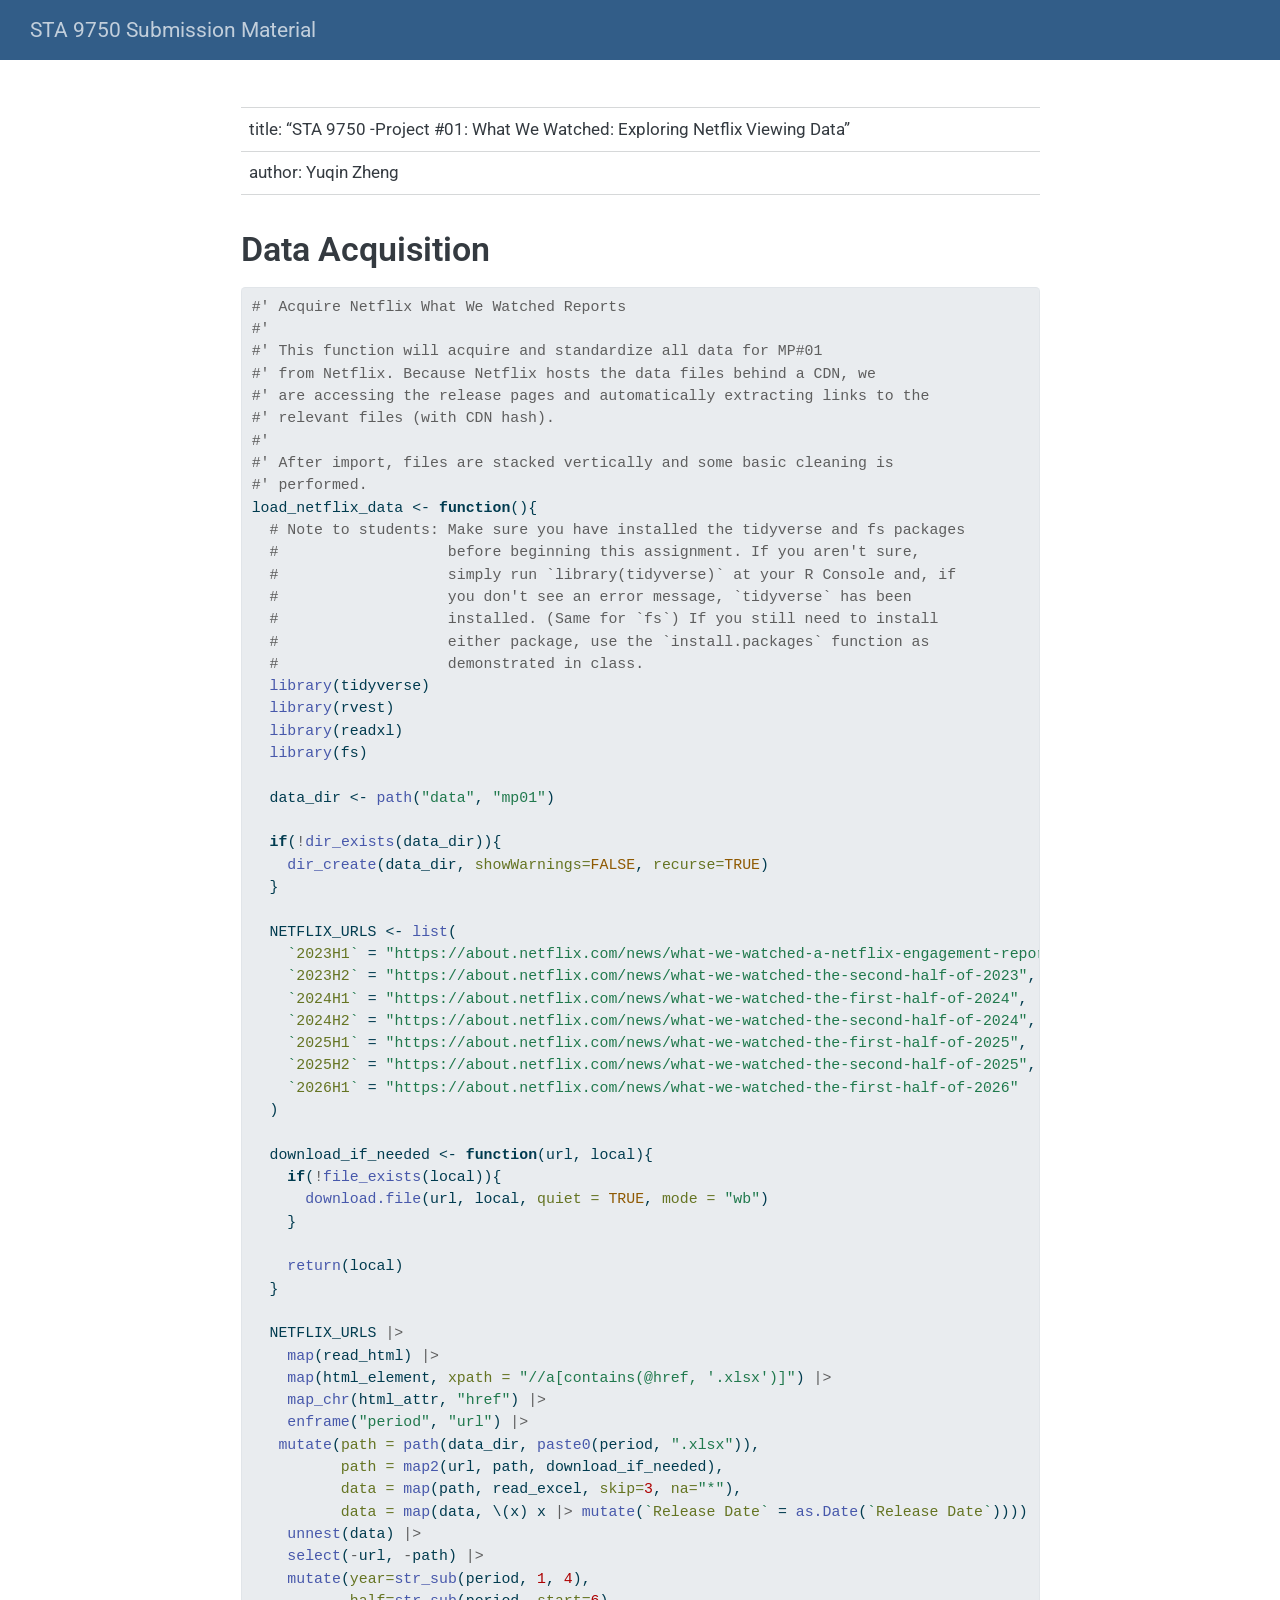
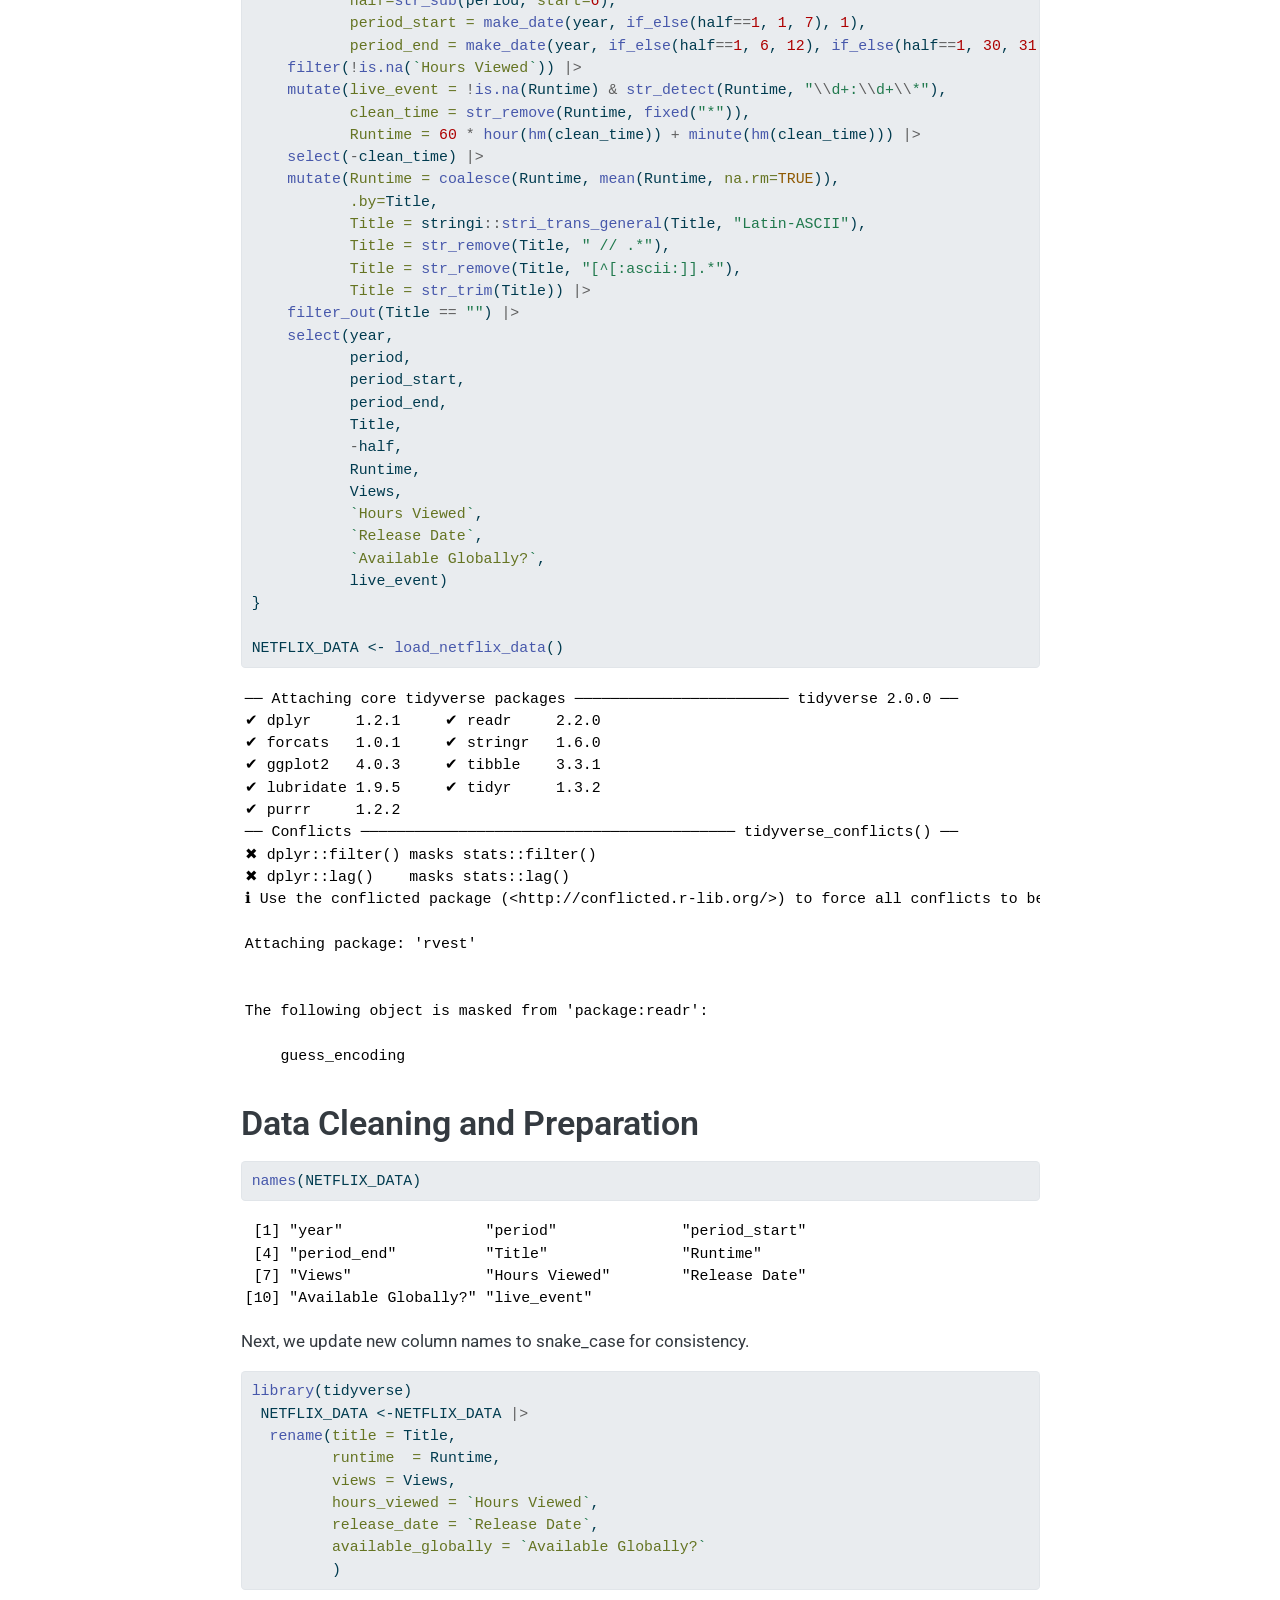
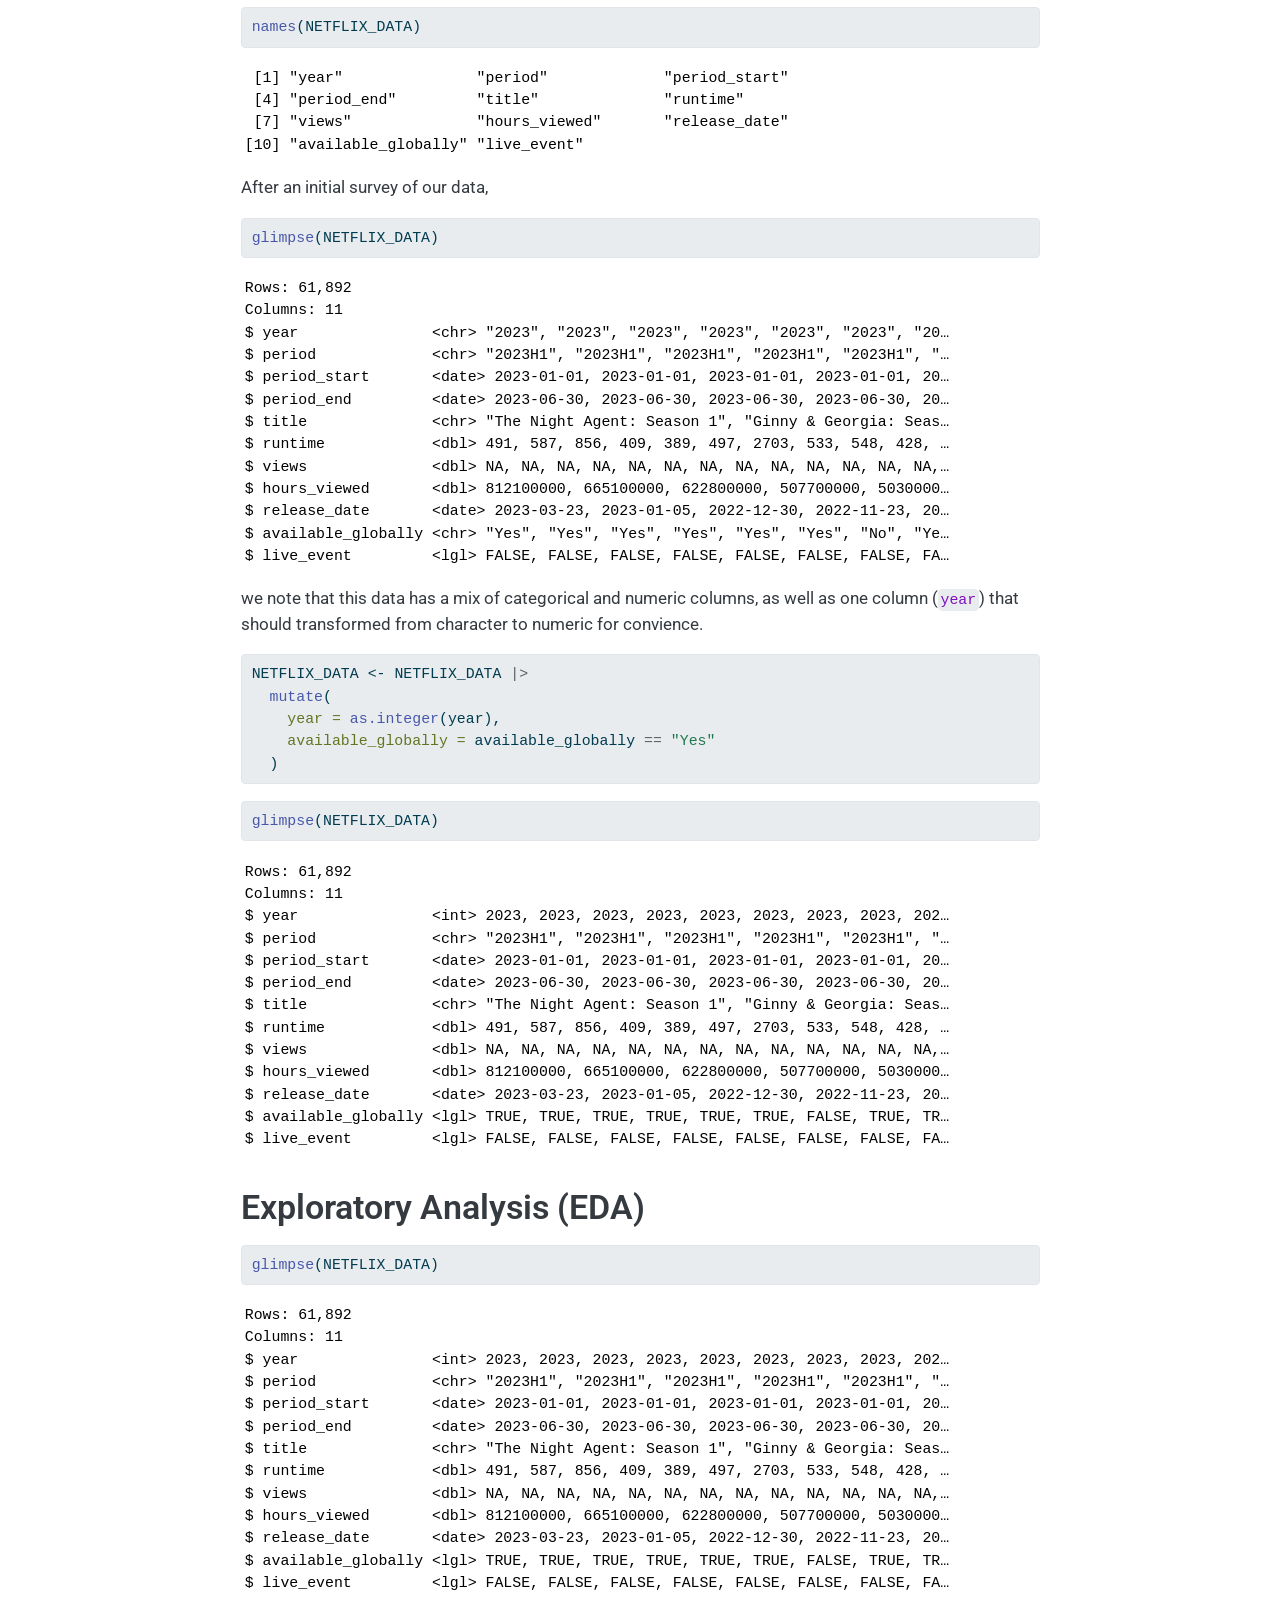
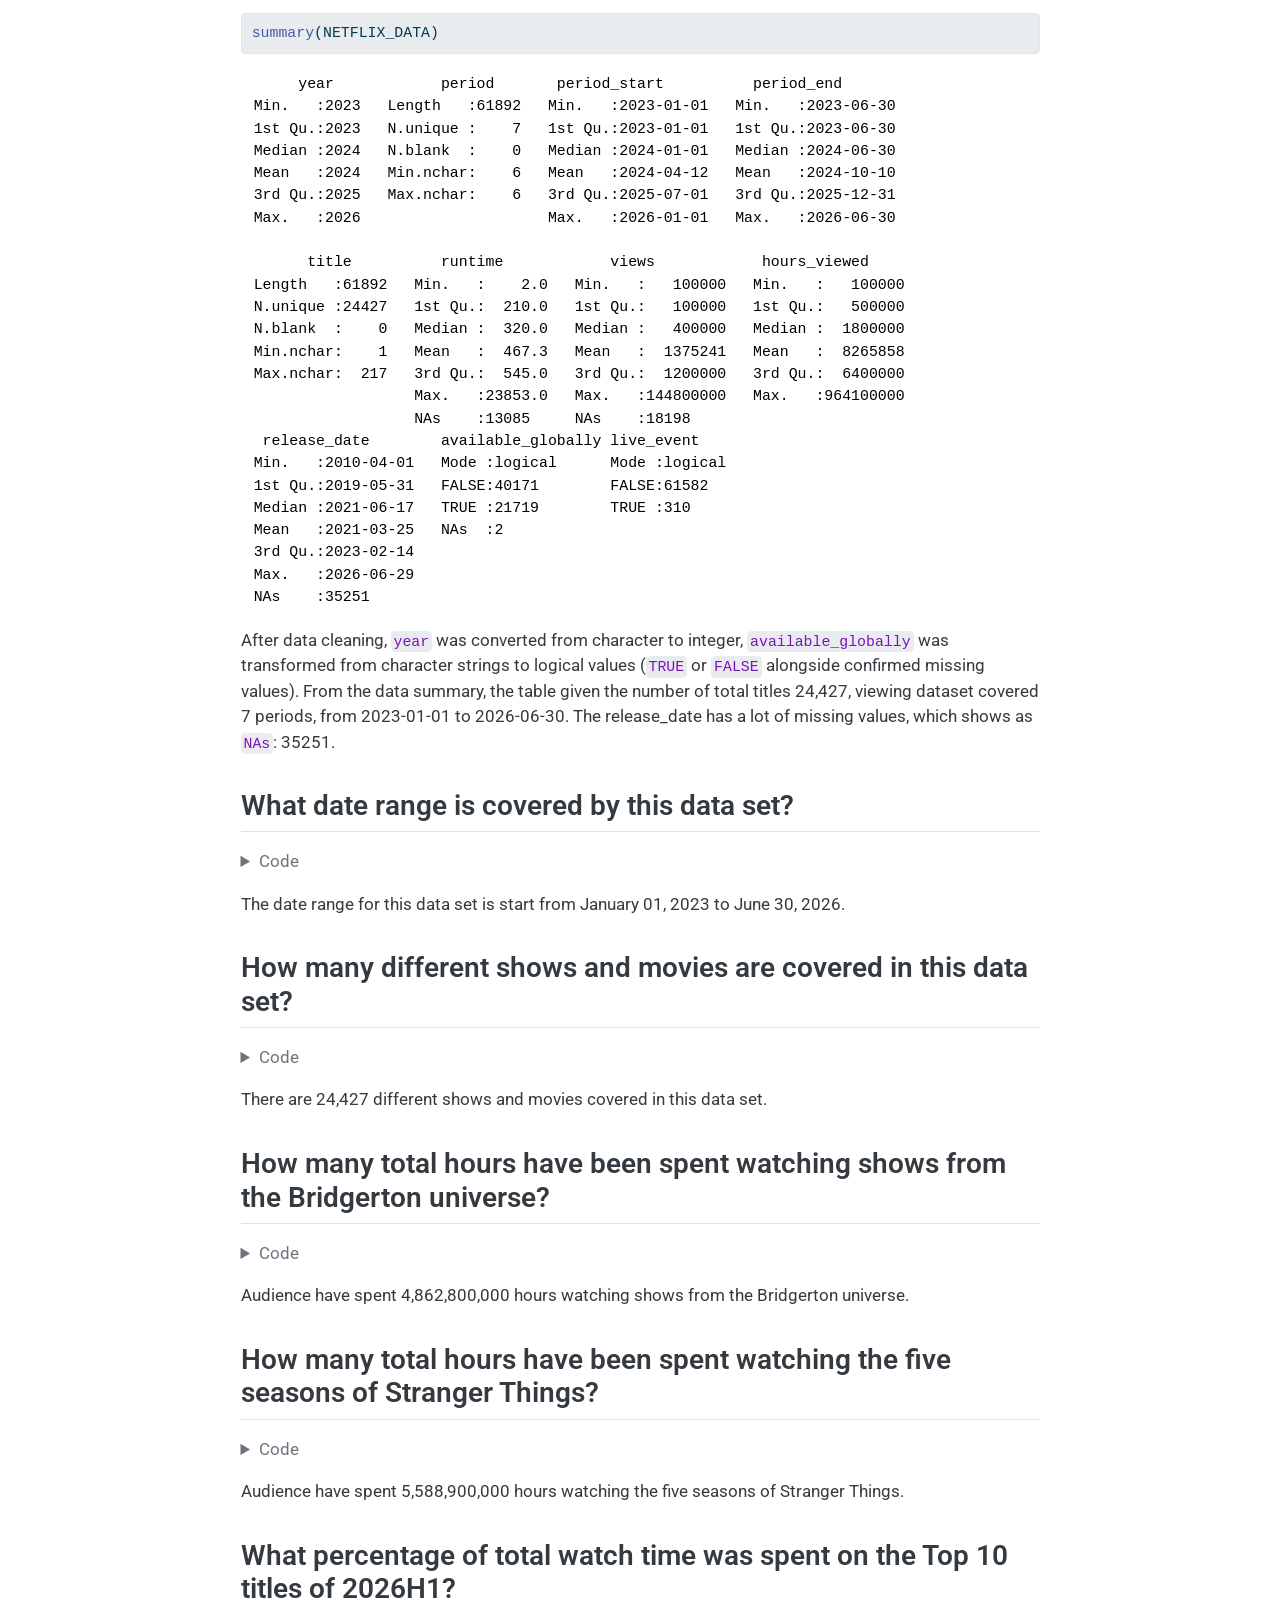
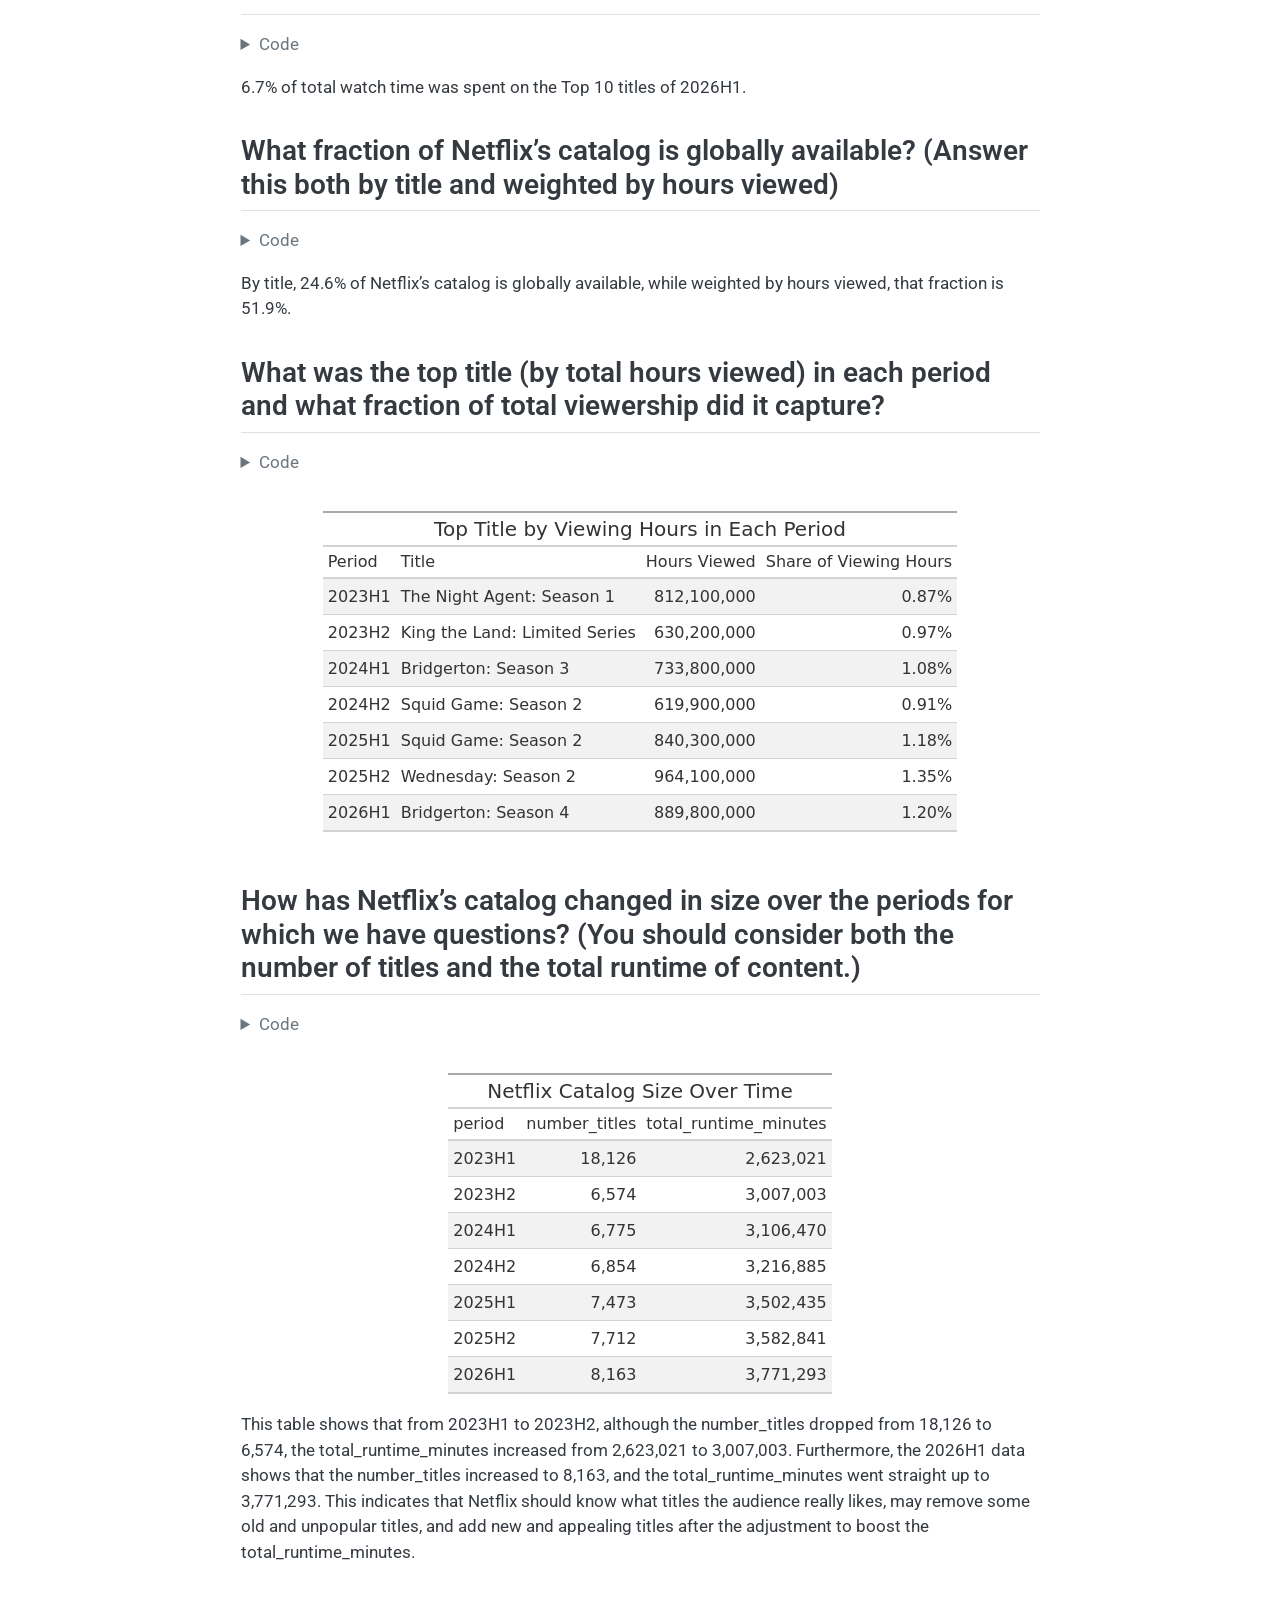
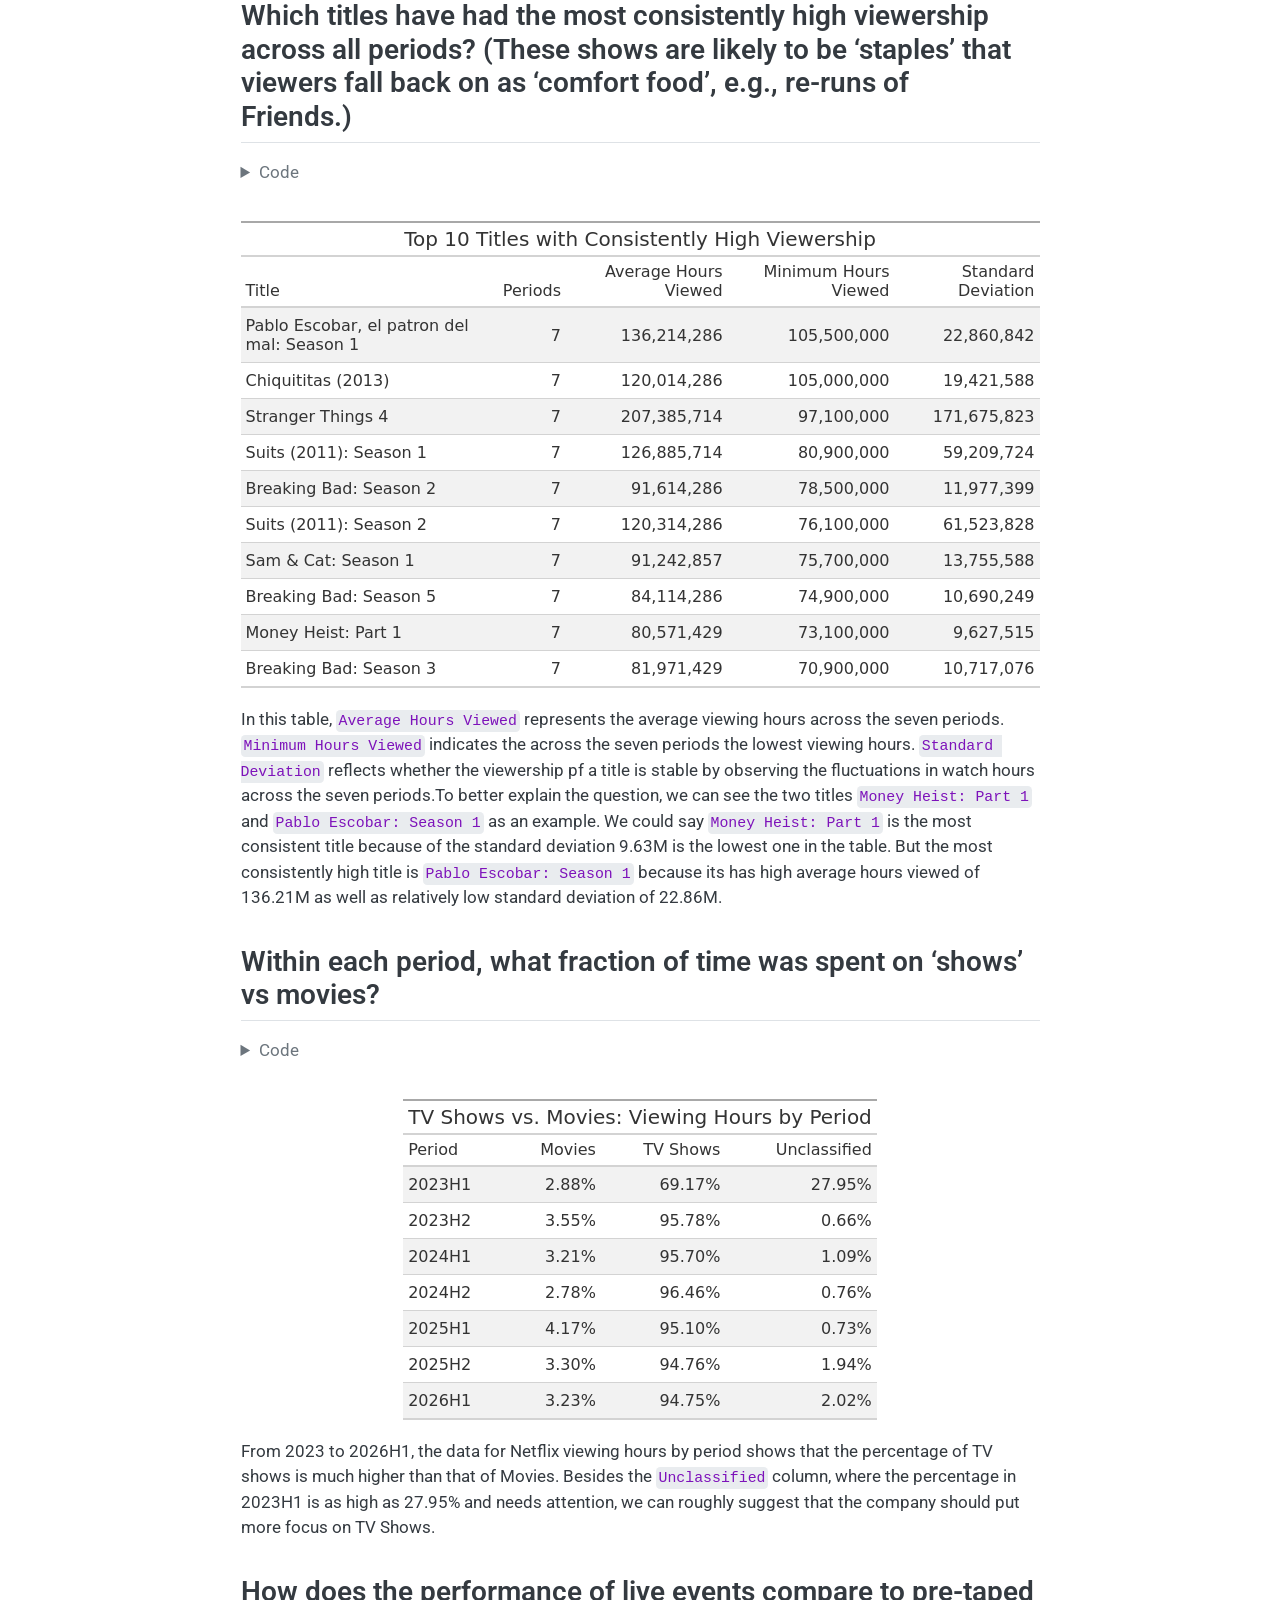
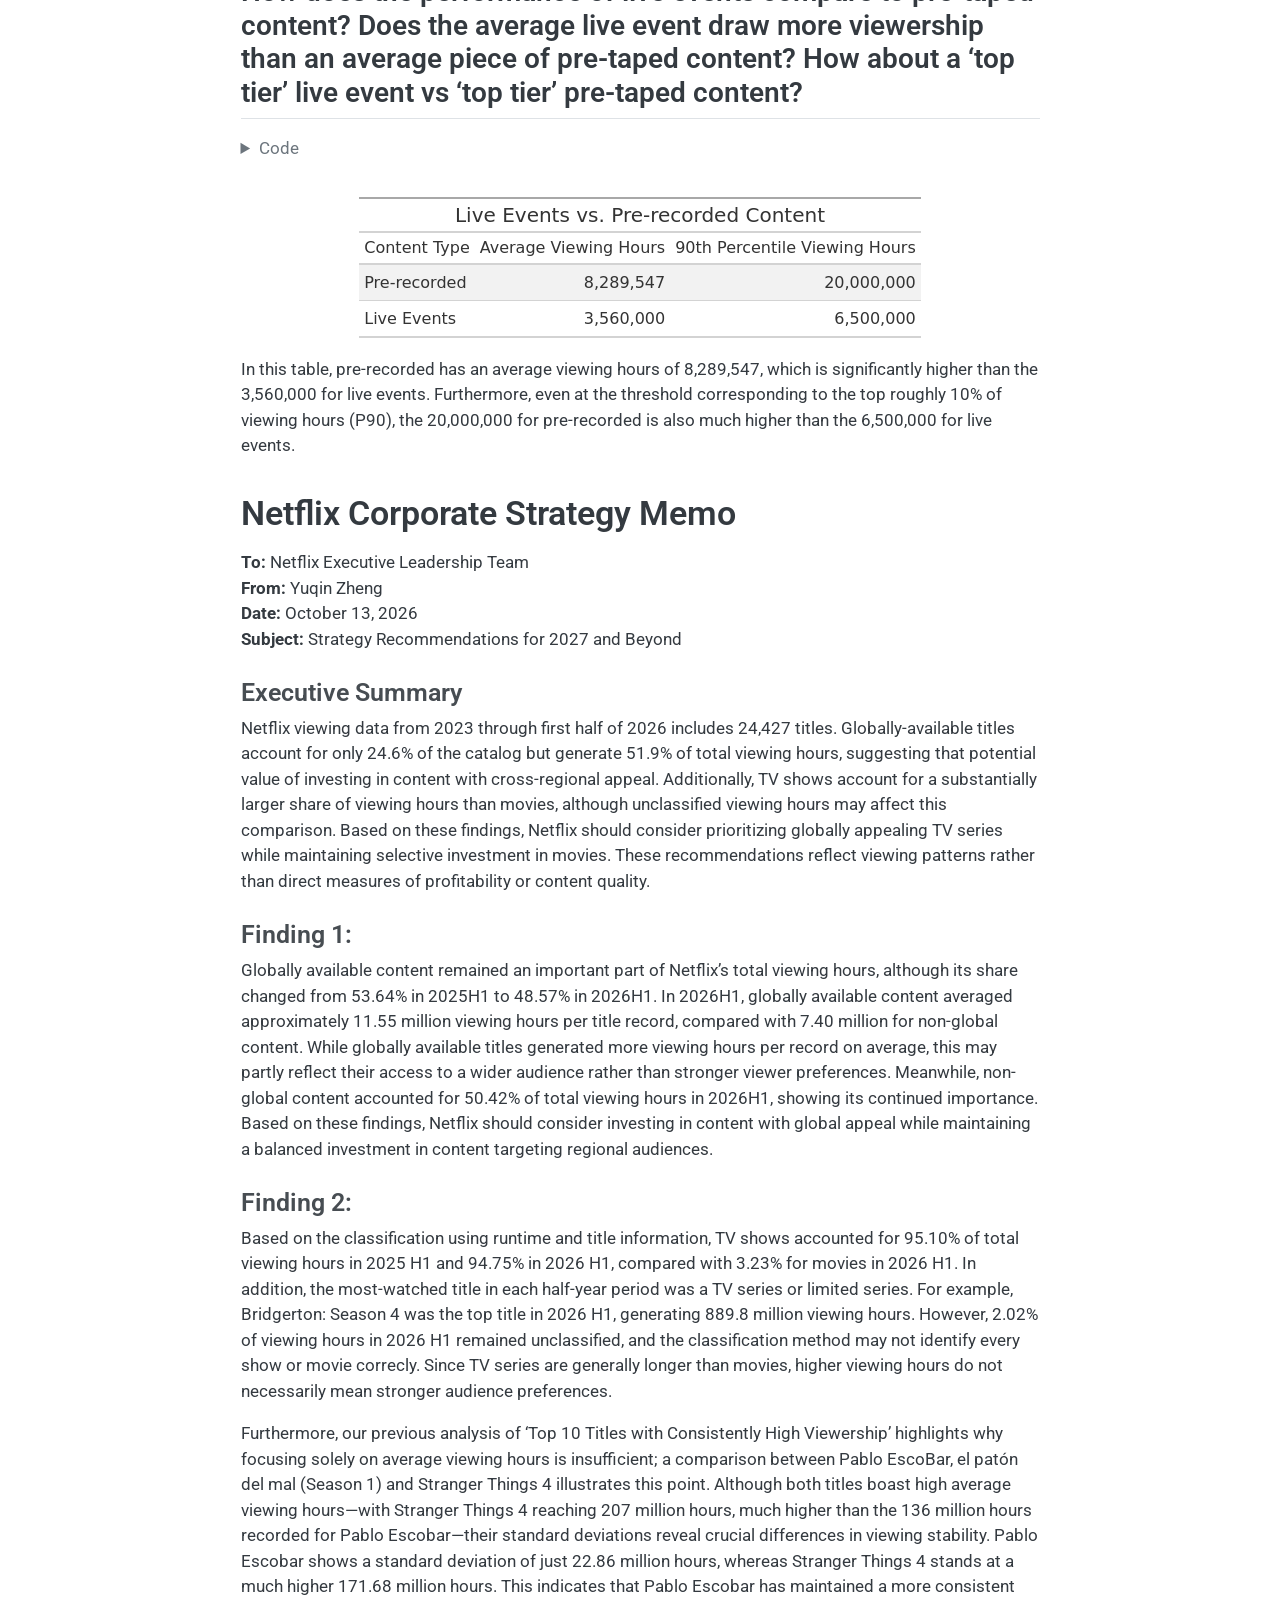
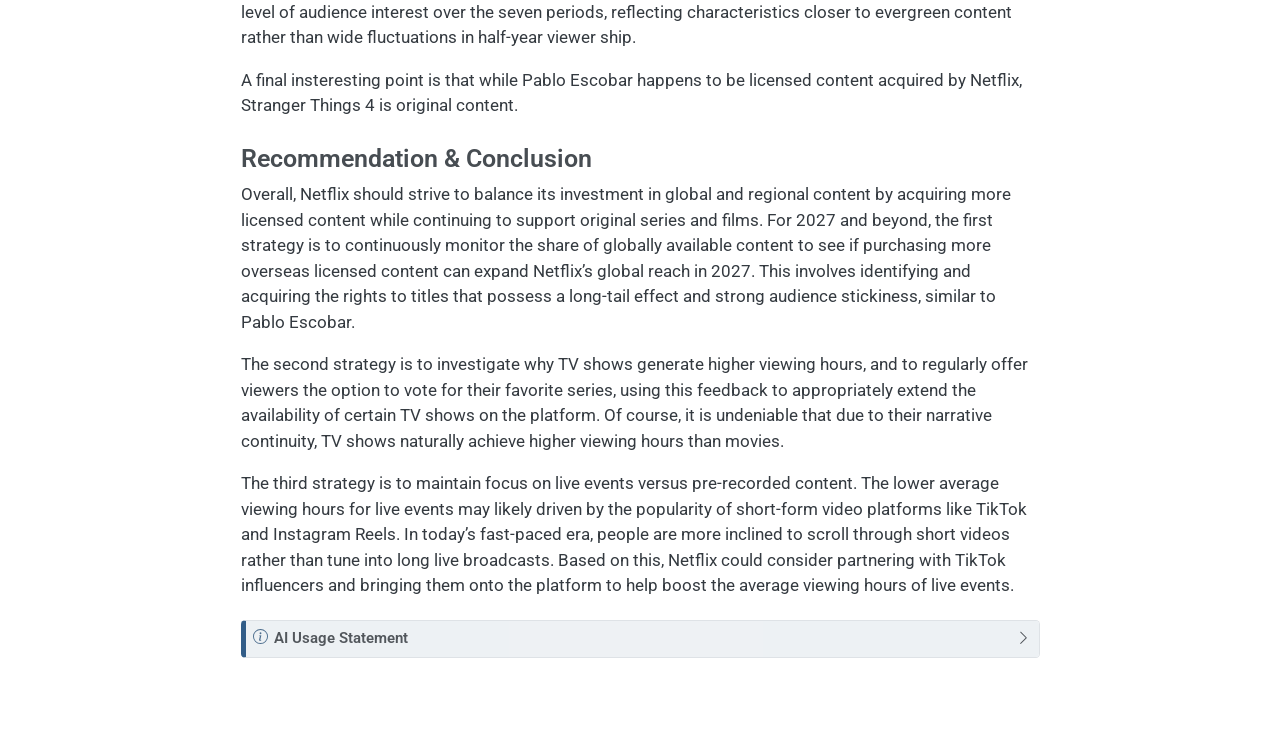
==== commit ea845de2: "Update Netflix memo formatting" ====
--- a/docs/mp01.html
+++ b/docs/mp01.html
@@ -511,23 +511,23 @@
 <span id="cb23-28"><a href="#cb23-28" aria-hidden="true" tabindex="-1"></a>    )</span></code></pre></div><button title="Copy to Clipboard" class="code-copy-button"><i class="bi"></i></button></div>
 </details>
 <div class="cell-output-display">
-<div id="ufcbwchcqu" style="padding-left:0px;padding-right:0px;padding-top:10px;padding-bottom:10px;overflow-x:auto;overflow-y:auto;width:auto;height:auto;">
-<style>#ufcbwchcqu table {
+<div id="jvutskmddp" style="padding-left:0px;padding-right:0px;padding-top:10px;padding-bottom:10px;overflow-x:auto;overflow-y:auto;width:auto;height:auto;">
+<style>#jvutskmddp table {
   font-family: system-ui, 'Segoe UI', Roboto, Helvetica, Arial, sans-serif, 'Apple Color Emoji', 'Segoe UI Emoji', 'Segoe UI Symbol', 'Noto Color Emoji';
   -webkit-font-smoothing: antialiased;
   -moz-osx-font-smoothing: grayscale;
 }
 
-#ufcbwchcqu thead, #ufcbwchcqu tbody, #ufcbwchcqu tfoot, #ufcbwchcqu tr, #ufcbwchcqu td, #ufcbwchcqu th {
+#jvutskmddp thead, #jvutskmddp tbody, #jvutskmddp tfoot, #jvutskmddp tr, #jvutskmddp td, #jvutskmddp th {
   border-style: none;
 }
 
-#ufcbwchcqu p {
+#jvutskmddp p {
   margin: 0;
   padding: 0;
 }
 
-#ufcbwchcqu .gt_table {
+#jvutskmddp .gt_table {
   display: table;
   border-collapse: collapse;
   line-height: normal;
@@ -553,12 +553,12 @@
   border-left-color: #D3D3D3;
 }
 
-#ufcbwchcqu .gt_caption {
+#jvutskmddp .gt_caption {
   padding-top: 4px;
   padding-bottom: 4px;
 }
 
-#ufcbwchcqu .gt_title {
+#jvutskmddp .gt_title {
   color: #333333;
   font-size: 125%;
   font-weight: initial;
@@ -570,7 +570,7 @@
   border-bottom-width: 0;
 }
 
-#ufcbwchcqu .gt_subtitle {
+#jvutskmddp .gt_subtitle {
   color: #333333;
   font-size: 85%;
   font-weight: initial;
@@ -582,7 +582,7 @@
   border-top-width: 0;
 }
 
-#ufcbwchcqu .gt_heading {
+#jvutskmddp .gt_heading {
   background-color: #FFFFFF;
   text-align: center;
   border-bottom-color: #FFFFFF;
@@ -594,13 +594,13 @@
   border-right-color: #D3D3D3;
 }
 
-#ufcbwchcqu .gt_bottom_border {
-  border-bottom-style: solid;
-  border-bottom-width: 2px;
-  border-bottom-color: #D3D3D3;
-}
-
-#ufcbwchcqu .gt_col_headings {
+#jvutskmddp .gt_bottom_border {
+  border-bottom-style: solid;
+  border-bottom-width: 2px;
+  border-bottom-color: #D3D3D3;
+}
+
+#jvutskmddp .gt_col_headings {
   border-top-style: solid;
   border-top-width: 2px;
   border-top-color: #D3D3D3;
@@ -615,7 +615,7 @@
   border-right-color: #D3D3D3;
 }
 
-#ufcbwchcqu .gt_col_heading {
+#jvutskmddp .gt_col_heading {
   color: #333333;
   background-color: #FFFFFF;
   font-size: 100%;
@@ -635,7 +635,7 @@
   overflow-x: hidden;
 }
 
-#ufcbwchcqu .gt_column_spanner_outer {
+#jvutskmddp .gt_column_spanner_outer {
   color: #333333;
   background-color: #FFFFFF;
   font-size: 100%;
@@ -647,15 +647,15 @@
   padding-right: 4px;
 }
 
-#ufcbwchcqu .gt_column_spanner_outer:first-child {
+#jvutskmddp .gt_column_spanner_outer:first-child {
   padding-left: 0;
 }
 
-#ufcbwchcqu .gt_column_spanner_outer:last-child {
+#jvutskmddp .gt_column_spanner_outer:last-child {
   padding-right: 0;
 }
 
-#ufcbwchcqu .gt_column_spanner {
+#jvutskmddp .gt_column_spanner {
   border-bottom-style: solid;
   border-bottom-width: 2px;
   border-bottom-color: #D3D3D3;
@@ -667,11 +667,11 @@
   width: 100%;
 }
 
-#ufcbwchcqu .gt_spanner_row {
+#jvutskmddp .gt_spanner_row {
   border-bottom-style: hidden;
 }
 
-#ufcbwchcqu .gt_group_heading {
+#jvutskmddp .gt_group_heading {
   padding-top: 8px;
   padding-bottom: 8px;
   padding-left: 5px;
@@ -697,7 +697,7 @@
   text-align: left;
 }
 
-#ufcbwchcqu .gt_empty_group_heading {
+#jvutskmddp .gt_empty_group_heading {
   padding: 0.5px;
   color: #333333;
   background-color: #FFFFFF;
@@ -712,15 +712,15 @@
   vertical-align: middle;
 }
 
-#ufcbwchcqu .gt_from_md > :first-child {
+#jvutskmddp .gt_from_md > :first-child {
   margin-top: 0;
 }
 
-#ufcbwchcqu .gt_from_md > :last-child {
+#jvutskmddp .gt_from_md > :last-child {
   margin-bottom: 0;
 }
 
-#ufcbwchcqu .gt_row {
+#jvutskmddp .gt_row {
   padding-top: 8px;
   padding-bottom: 8px;
   padding-left: 5px;
@@ -739,7 +739,7 @@
   overflow-x: hidden;
 }
 
-#ufcbwchcqu .gt_stub {
+#jvutskmddp .gt_stub {
   color: #333333;
   background-color: #FFFFFF;
   font-size: 100%;
@@ -752,7 +752,7 @@
   padding-right: 5px;
 }
 
-#ufcbwchcqu .gt_stub_row_group {
+#jvutskmddp .gt_stub_row_group {
   color: #333333;
   background-color: #FFFFFF;
   font-size: 100%;
@@ -766,15 +766,15 @@
   vertical-align: top;
 }
 
-#ufcbwchcqu .gt_row_group_first td {
-  border-top-width: 2px;
-}
-
-#ufcbwchcqu .gt_row_group_first th {
-  border-top-width: 2px;
-}
-
-#ufcbwchcqu .gt_summary_row {
+#jvutskmddp .gt_row_group_first td {
+  border-top-width: 2px;
+}
+
+#jvutskmddp .gt_row_group_first th {
+  border-top-width: 2px;
+}
+
+#jvutskmddp .gt_summary_row {
   color: #333333;
   background-color: #FFFFFF;
   text-transform: inherit;
@@ -784,16 +784,16 @@
   padding-right: 5px;
 }
 
-#ufcbwchcqu .gt_first_summary_row {
+#jvutskmddp .gt_first_summary_row {
   border-top-style: solid;
   border-top-color: #D3D3D3;
 }
 
-#ufcbwchcqu .gt_first_summary_row.thick {
-  border-top-width: 2px;
-}
-
-#ufcbwchcqu .gt_last_summary_row {
+#jvutskmddp .gt_first_summary_row.thick {
+  border-top-width: 2px;
+}
+
+#jvutskmddp .gt_last_summary_row {
   padding-top: 8px;
   padding-bottom: 8px;
   padding-left: 5px;
@@ -803,7 +803,7 @@
   border-bottom-color: #D3D3D3;
 }
 
-#ufcbwchcqu .gt_grand_summary_row {
+#jvutskmddp .gt_grand_summary_row {
   color: #333333;
   background-color: #FFFFFF;
   text-transform: inherit;
@@ -813,7 +813,7 @@
   padding-right: 5px;
 }
 
-#ufcbwchcqu .gt_first_grand_summary_row {
+#jvutskmddp .gt_first_grand_summary_row {
   padding-top: 8px;
   padding-bottom: 8px;
   padding-left: 5px;
@@ -823,7 +823,7 @@
   border-top-color: #D3D3D3;
 }
 
-#ufcbwchcqu .gt_last_grand_summary_row_top {
+#jvutskmddp .gt_last_grand_summary_row_top {
   padding-top: 8px;
   padding-bottom: 8px;
   padding-left: 5px;
@@ -833,11 +833,11 @@
   border-bottom-color: #D3D3D3;
 }
 
-#ufcbwchcqu .gt_striped {
+#jvutskmddp .gt_striped {
   background-color: rgba(128, 128, 128, 0.05);
 }
 
-#ufcbwchcqu .gt_table_body {
+#jvutskmddp .gt_table_body {
   border-top-style: solid;
   border-top-width: 2px;
   border-top-color: #D3D3D3;
@@ -846,7 +846,7 @@
   border-bottom-color: #D3D3D3;
 }
 
-#ufcbwchcqu .gt_footnotes {
+#jvutskmddp .gt_footnotes {
   color: #333333;
   background-color: #FFFFFF;
   border-bottom-style: none;
@@ -860,7 +860,7 @@
   border-right-color: #D3D3D3;
 }
 
-#ufcbwchcqu .gt_footnote {
+#jvutskmddp .gt_footnote {
   margin: 0px;
   font-size: 90%;
   padding-top: 4px;
@@ -869,7 +869,7 @@
   padding-right: 5px;
 }
 
-#ufcbwchcqu .gt_sourcenotes {
+#jvutskmddp .gt_sourcenotes {
   color: #333333;
   background-color: #FFFFFF;
   border-bottom-style: none;
@@ -883,7 +883,7 @@
   border-right-color: #D3D3D3;
 }
 
-#ufcbwchcqu .gt_sourcenote {
+#jvutskmddp .gt_sourcenote {
   font-size: 90%;
   padding-top: 4px;
   padding-bottom: 4px;
@@ -891,72 +891,72 @@
   padding-right: 5px;
 }
 
-#ufcbwchcqu .gt_left {
+#jvutskmddp .gt_left {
   text-align: left;
 }
 
-#ufcbwchcqu .gt_center {
+#jvutskmddp .gt_center {
   text-align: center;
 }
 
-#ufcbwchcqu .gt_right {
+#jvutskmddp .gt_right {
   text-align: right;
   font-variant-numeric: tabular-nums;
 }
 
-#ufcbwchcqu .gt_font_normal {
+#jvutskmddp .gt_font_normal {
   font-weight: normal;
 }
 
-#ufcbwchcqu .gt_font_bold {
+#jvutskmddp .gt_font_bold {
   font-weight: bold;
 }
 
-#ufcbwchcqu .gt_font_italic {
+#jvutskmddp .gt_font_italic {
   font-style: italic;
 }
 
-#ufcbwchcqu .gt_super {
+#jvutskmddp .gt_super {
   font-size: 65%;
 }
 
-#ufcbwchcqu .gt_footnote_marks {
+#jvutskmddp .gt_footnote_marks {
   font-size: 75%;
   vertical-align: 0.4em;
   position: initial;
 }
 
-#ufcbwchcqu .gt_asterisk {
+#jvutskmddp .gt_asterisk {
   font-size: 100%;
   vertical-align: 0;
 }
 
-#ufcbwchcqu .gt_indent_1 {
+#jvutskmddp .gt_indent_1 {
   text-indent: 5px;
 }
 
-#ufcbwchcqu .gt_indent_2 {
+#jvutskmddp .gt_indent_2 {
   text-indent: 10px;
 }
 
-#ufcbwchcqu .gt_indent_3 {
+#jvutskmddp .gt_indent_3 {
   text-indent: 15px;
 }
 
-#ufcbwchcqu .gt_indent_4 {
+#jvutskmddp .gt_indent_4 {
   text-indent: 20px;
 }
 
-#ufcbwchcqu .gt_indent_5 {
+#jvutskmddp .gt_indent_5 {
   text-indent: 25px;
 }
 
-#ufcbwchcqu .katex-display {
+#jvutskmddp .katex-display {
   display: inline-flex !important;
   margin-bottom: 0.75em !important;
 }
 
-#ufcbwchcqu div.Reactable > div.rt-table > div.rt-thead > div.rt-tr.rt-tr-group-header > div.rt-th-group:after {
+#jvutskmddp div.Reactable > div.rt-table > div.rt-thead > div.rt-tr.rt-tr-group-header > div.rt-th-group:after {
   height: 0px !important;
 }
 </style>
@@ -1047,23 +1047,23 @@
 <span id="cb24-17"><a href="#cb24-17" aria-hidden="true" tabindex="-1"></a>  )</span></code></pre></div><button title="Copy to Clipboard" class="code-copy-button"><i class="bi"></i></button></div>
 </details>
 <div class="cell-output-display">
-<div id="suuqpmzphi" style="padding-left:0px;padding-right:0px;padding-top:10px;padding-bottom:10px;overflow-x:auto;overflow-y:auto;width:auto;height:auto;">
-<style>#suuqpmzphi table {
+<div id="wkqwxkamdl" style="padding-left:0px;padding-right:0px;padding-top:10px;padding-bottom:10px;overflow-x:auto;overflow-y:auto;width:auto;height:auto;">
+<style>#wkqwxkamdl table {
   font-family: system-ui, 'Segoe UI', Roboto, Helvetica, Arial, sans-serif, 'Apple Color Emoji', 'Segoe UI Emoji', 'Segoe UI Symbol', 'Noto Color Emoji';
   -webkit-font-smoothing: antialiased;
   -moz-osx-font-smoothing: grayscale;
 }
 
-#suuqpmzphi thead, #suuqpmzphi tbody, #suuqpmzphi tfoot, #suuqpmzphi tr, #suuqpmzphi td, #suuqpmzphi th {
+#wkqwxkamdl thead, #wkqwxkamdl tbody, #wkqwxkamdl tfoot, #wkqwxkamdl tr, #wkqwxkamdl td, #wkqwxkamdl th {
   border-style: none;
 }
 
-#suuqpmzphi p {
+#wkqwxkamdl p {
   margin: 0;
   padding: 0;
 }
 
-#suuqpmzphi .gt_table {
+#wkqwxkamdl .gt_table {
   display: table;
   border-collapse: collapse;
   line-height: normal;
@@ -1089,12 +1089,12 @@
   border-left-color: #D3D3D3;
 }
 
-#suuqpmzphi .gt_caption {
+#wkqwxkamdl .gt_caption {
   padding-top: 4px;
   padding-bottom: 4px;
 }
 
-#suuqpmzphi .gt_title {
+#wkqwxkamdl .gt_title {
   color: #333333;
   font-size: 125%;
   font-weight: initial;
@@ -1106,7 +1106,7 @@
   border-bottom-width: 0;
 }
 
-#suuqpmzphi .gt_subtitle {
+#wkqwxkamdl .gt_subtitle {
   color: #333333;
   font-size: 85%;
   font-weight: initial;
@@ -1118,7 +1118,7 @@
   border-top-width: 0;
 }
 
-#suuqpmzphi .gt_heading {
+#wkqwxkamdl .gt_heading {
   background-color: #FFFFFF;
   text-align: center;
   border-bottom-color: #FFFFFF;
@@ -1130,13 +1130,13 @@
   border-right-color: #D3D3D3;
 }
 
-#suuqpmzphi .gt_bottom_border {
-  border-bottom-style: solid;
-  border-bottom-width: 2px;
-  border-bottom-color: #D3D3D3;
-}
-
-#suuqpmzphi .gt_col_headings {
+#wkqwxkamdl .gt_bottom_border {
+  border-bottom-style: solid;
+  border-bottom-width: 2px;
+  border-bottom-color: #D3D3D3;
+}
+
+#wkqwxkamdl .gt_col_headings {
   border-top-style: solid;
   border-top-width: 2px;
   border-top-color: #D3D3D3;
@@ -1151,7 +1151,7 @@
   border-right-color: #D3D3D3;
 }
 
-#suuqpmzphi .gt_col_heading {
+#wkqwxkamdl .gt_col_heading {
   color: #333333;
   background-color: #FFFFFF;
   font-size: 100%;
@@ -1171,7 +1171,7 @@
   overflow-x: hidden;
 }
 
-#suuqpmzphi .gt_column_spanner_outer {
+#wkqwxkamdl .gt_column_spanner_outer {
   color: #333333;
   background-color: #FFFFFF;
   font-size: 100%;
@@ -1183,15 +1183,15 @@
   padding-right: 4px;
 }
 
-#suuqpmzphi .gt_column_spanner_outer:first-child {
+#wkqwxkamdl .gt_column_spanner_outer:first-child {
   padding-left: 0;
 }
 
-#suuqpmzphi .gt_column_spanner_outer:last-child {
+#wkqwxkamdl .gt_column_spanner_outer:last-child {
   padding-right: 0;
 }
 
-#suuqpmzphi .gt_column_spanner {
+#wkqwxkamdl .gt_column_spanner {
   border-bottom-style: solid;
   border-bottom-width: 2px;
   border-bottom-color: #D3D3D3;
@@ -1203,11 +1203,11 @@
   width: 100%;
 }
 
-#suuqpmzphi .gt_spanner_row {
+#wkqwxkamdl .gt_spanner_row {
   border-bottom-style: hidden;
 }
 
-#suuqpmzphi .gt_group_heading {
+#wkqwxkamdl .gt_group_heading {
   padding-top: 8px;
   padding-bottom: 8px;
   padding-left: 5px;
@@ -1233,7 +1233,7 @@
   text-align: left;
 }
 
-#suuqpmzphi .gt_empty_group_heading {
+#wkqwxkamdl .gt_empty_group_heading {
   padding: 0.5px;
   color: #333333;
   background-color: #FFFFFF;
@@ -1248,15 +1248,15 @@
   vertical-align: middle;
 }
 
-#suuqpmzphi .gt_from_md > :first-child {
+#wkqwxkamdl .gt_from_md > :first-child {
   margin-top: 0;
 }
 
-#suuqpmzphi .gt_from_md > :last-child {
+#wkqwxkamdl .gt_from_md > :last-child {
   margin-bottom: 0;
 }
 
-#suuqpmzphi .gt_row {
+#wkqwxkamdl .gt_row {
   padding-top: 8px;
   padding-bottom: 8px;
   padding-left: 5px;
@@ -1275,7 +1275,7 @@
   overflow-x: hidden;
 }
 
-#suuqpmzphi .gt_stub {
+#wkqwxkamdl .gt_stub {
   color: #333333;
   background-color: #FFFFFF;
   font-size: 100%;
@@ -1288,7 +1288,7 @@
   padding-right: 5px;
 }
 
-#suuqpmzphi .gt_stub_row_group {
+#wkqwxkamdl .gt_stub_row_group {
   color: #333333;
   background-color: #FFFFFF;
   font-size: 100%;
@@ -1302,15 +1302,15 @@
   vertical-align: top;
 }
 
-#suuqpmzphi .gt_row_group_first td {
-  border-top-width: 2px;
-}
-
-#suuqpmzphi .gt_row_group_first th {
-  border-top-width: 2px;
-}
-
-#suuqpmzphi .gt_summary_row {
+#wkqwxkamdl .gt_row_group_first td {
+  border-top-width: 2px;
+}
+
+#wkqwxkamdl .gt_row_group_first th {
+  border-top-width: 2px;
+}
+
+#wkqwxkamdl .gt_summary_row {
   color: #333333;
   background-color: #FFFFFF;
   text-transform: inherit;
@@ -1320,16 +1320,16 @@
   padding-right: 5px;
 }
 
-#suuqpmzphi .gt_first_summary_row {
+#wkqwxkamdl .gt_first_summary_row {
   border-top-style: solid;
   border-top-color: #D3D3D3;
 }
 
-#suuqpmzphi .gt_first_summary_row.thick {
-  border-top-width: 2px;
-}
-
-#suuqpmzphi .gt_last_summary_row {
+#wkqwxkamdl .gt_first_summary_row.thick {
+  border-top-width: 2px;
+}
+
+#wkqwxkamdl .gt_last_summary_row {
   padding-top: 8px;
   padding-bottom: 8px;
   padding-left: 5px;
@@ -1339,7 +1339,7 @@
   border-bottom-color: #D3D3D3;
 }
 
-#suuqpmzphi .gt_grand_summary_row {
+#wkqwxkamdl .gt_grand_summary_row {
   color: #333333;
   background-color: #FFFFFF;
   text-transform: inherit;
@@ -1349,7 +1349,7 @@
   padding-right: 5px;
 }
 
-#suuqpmzphi .gt_first_grand_summary_row {
+#wkqwxkamdl .gt_first_grand_summary_row {
   padding-top: 8px;
   padding-bottom: 8px;
   padding-left: 5px;
@@ -1359,7 +1359,7 @@
   border-top-color: #D3D3D3;
 }
 
-#suuqpmzphi .gt_last_grand_summary_row_top {
+#wkqwxkamdl .gt_last_grand_summary_row_top {
   padding-top: 8px;
   padding-bottom: 8px;
   padding-left: 5px;
@@ -1369,11 +1369,11 @@
   border-bottom-color: #D3D3D3;
 }
 
-#suuqpmzphi .gt_striped {
+#wkqwxkamdl .gt_striped {
   background-color: rgba(128, 128, 128, 0.05);
 }
 
-#suuqpmzphi .gt_table_body {
+#wkqwxkamdl .gt_table_body {
   border-top-style: solid;
   border-top-width: 2px;
   border-top-color: #D3D3D3;
@@ -1382,7 +1382,7 @@
   border-bottom-color: #D3D3D3;
 }
 
-#suuqpmzphi .gt_footnotes {
+#wkqwxkamdl .gt_footnotes {
   color: #333333;
   background-color: #FFFFFF;
   border-bottom-style: none;
@@ -1396,7 +1396,7 @@
   border-right-color: #D3D3D3;
 }
 
-#suuqpmzphi .gt_footnote {
+#wkqwxkamdl .gt_footnote {
   margin: 0px;
   font-size: 90%;
   padding-top: 4px;
@@ -1405,7 +1405,7 @@
   padding-right: 5px;
 }
 
-#suuqpmzphi .gt_sourcenotes {
+#wkqwxkamdl .gt_sourcenotes {
   color: #333333;
   background-color: #FFFFFF;
   border-bottom-style: none;
@@ -1419,7 +1419,7 @@
   border-right-color: #D3D3D3;
 }
 
-#suuqpmzphi .gt_sourcenote {
+#wkqwxkamdl .gt_sourcenote {
   font-size: 90%;
   padding-top: 4px;
   padding-bottom: 4px;
@@ -1427,72 +1427,72 @@
   padding-right: 5px;
 }
 
-#suuqpmzphi .gt_left {
+#wkqwxkamdl .gt_left {
   text-align: left;
 }
 
-#suuqpmzphi .gt_center {
+#wkqwxkamdl .gt_center {
   text-align: center;
 }
 
-#suuqpmzphi .gt_right {
+#wkqwxkamdl .gt_right {
   text-align: right;
   font-variant-numeric: tabular-nums;
 }
 
-#suuqpmzphi .gt_font_normal {
+#wkqwxkamdl .gt_font_normal {
   font-weight: normal;
 }
 
-#suuqpmzphi .gt_font_bold {
+#wkqwxkamdl .gt_font_bold {
   font-weight: bold;
 }
 
-#suuqpmzphi .gt_font_italic {
+#wkqwxkamdl .gt_font_italic {
   font-style: italic;
 }
 
-#suuqpmzphi .gt_super {
+#wkqwxkamdl .gt_super {
   font-size: 65%;
 }
 
-#suuqpmzphi .gt_footnote_marks {
+#wkqwxkamdl .gt_footnote_marks {
   font-size: 75%;
   vertical-align: 0.4em;
   position: initial;
 }
 
-#suuqpmzphi .gt_asterisk {
+#wkqwxkamdl .gt_asterisk {
   font-size: 100%;
   vertical-align: 0;
 }
 
-#suuqpmzphi .gt_indent_1 {
+#wkqwxkamdl .gt_indent_1 {
   text-indent: 5px;
 }
 
-#suuqpmzphi .gt_indent_2 {
+#wkqwxkamdl .gt_indent_2 {
   text-indent: 10px;
 }
 
-#suuqpmzphi .gt_indent_3 {
+#wkqwxkamdl .gt_indent_3 {
   text-indent: 15px;
 }
 
-#suuqpmzphi .gt_indent_4 {
+#wkqwxkamdl .gt_indent_4 {
   text-indent: 20px;
 }
 
-#suuqpmzphi .gt_indent_5 {
+#wkqwxkamdl .gt_indent_5 {
   text-indent: 25px;
 }
 
-#suuqpmzphi .katex-display {
+#wkqwxkamdl .katex-display {
   display: inline-flex !important;
   margin-bottom: 0.75em !important;
 }
 
-#suuqpmzphi div.Reactable > div.rt-table > div.rt-thead > div.rt-tr.rt-tr-group-header > div.rt-th-group:after {
+#wkqwxkamdl div.Reactable > div.rt-table > div.rt-thead > div.rt-tr.rt-tr-group-header > div.rt-th-group:after {
   height: 0px !important;
 }
 </style>
@@ -1593,23 +1593,23 @@
 <span id="cb25-34"><a href="#cb25-34" aria-hidden="true" tabindex="-1"></a>  )</span></code></pre></div><button title="Copy to Clipboard" class="code-copy-button"><i class="bi"></i></button></div>
 </details>
 <div class="cell-output-display">
-<div id="iusndgcyfy" style="padding-left:0px;padding-right:0px;padding-top:10px;padding-bottom:10px;overflow-x:auto;overflow-y:auto;width:auto;height:auto;">
-<style>#iusndgcyfy table {
+<div id="newlmnqkfk" style="padding-left:0px;padding-right:0px;padding-top:10px;padding-bottom:10px;overflow-x:auto;overflow-y:auto;width:auto;height:auto;">
+<style>#newlmnqkfk table {
   font-family: system-ui, 'Segoe UI', Roboto, Helvetica, Arial, sans-serif, 'Apple Color Emoji', 'Segoe UI Emoji', 'Segoe UI Symbol', 'Noto Color Emoji';
   -webkit-font-smoothing: antialiased;
   -moz-osx-font-smoothing: grayscale;
 }
 
-#iusndgcyfy thead, #iusndgcyfy tbody, #iusndgcyfy tfoot, #iusndgcyfy tr, #iusndgcyfy td, #iusndgcyfy th {
+#newlmnqkfk thead, #newlmnqkfk tbody, #newlmnqkfk tfoot, #newlmnqkfk tr, #newlmnqkfk td, #newlmnqkfk th {
   border-style: none;
 }
 
-#iusndgcyfy p {
+#newlmnqkfk p {
   margin: 0;
   padding: 0;
 }
 
-#iusndgcyfy .gt_table {
+#newlmnqkfk .gt_table {
   display: table;
   border-collapse: collapse;
   line-height: normal;
@@ -1635,12 +1635,12 @@
   border-left-color: #D3D3D3;
 }
 
-#iusndgcyfy .gt_caption {
+#newlmnqkfk .gt_caption {
   padding-top: 4px;
   padding-bottom: 4px;
 }
 
-#iusndgcyfy .gt_title {
+#newlmnqkfk .gt_title {
   color: #333333;
   font-size: 125%;
   font-weight: initial;
@@ -1652,7 +1652,7 @@
   border-bottom-width: 0;
 }
 
-#iusndgcyfy .gt_subtitle {
+#newlmnqkfk .gt_subtitle {
   color: #333333;
   font-size: 85%;
   font-weight: initial;
@@ -1664,7 +1664,7 @@
   border-top-width: 0;
 }
 
-#iusndgcyfy .gt_heading {
+#newlmnqkfk .gt_heading {
   background-color: #FFFFFF;
   text-align: center;
   border-bottom-color: #FFFFFF;
@@ -1676,13 +1676,13 @@
   border-right-color: #D3D3D3;
 }
 
-#iusndgcyfy .gt_bottom_border {
-  border-bottom-style: solid;
-  border-bottom-width: 2px;
-  border-bottom-color: #D3D3D3;
-}
-
-#iusndgcyfy .gt_col_headings {
+#newlmnqkfk .gt_bottom_border {
+  border-bottom-style: solid;
+  border-bottom-width: 2px;
+  border-bottom-color: #D3D3D3;
+}
+
+#newlmnqkfk .gt_col_headings {
   border-top-style: solid;
   border-top-width: 2px;
   border-top-color: #D3D3D3;
@@ -1697,7 +1697,7 @@
   border-right-color: #D3D3D3;
 }
 
-#iusndgcyfy .gt_col_heading {
+#newlmnqkfk .gt_col_heading {
   color: #333333;
   background-color: #FFFFFF;
   font-size: 100%;
@@ -1717,7 +1717,7 @@
   overflow-x: hidden;
 }
 
-#iusndgcyfy .gt_column_spanner_outer {
+#newlmnqkfk .gt_column_spanner_outer {
   color: #333333;
   background-color: #FFFFFF;
   font-size: 100%;
@@ -1729,15 +1729,15 @@
   padding-right: 4px;
 }
 
-#iusndgcyfy .gt_column_spanner_outer:first-child {
+#newlmnqkfk .gt_column_spanner_outer:first-child {
   padding-left: 0;
 }
 
-#iusndgcyfy .gt_column_spanner_outer:last-child {
+#newlmnqkfk .gt_column_spanner_outer:last-child {
   padding-right: 0;
 }
 
-#iusndgcyfy .gt_column_spanner {
+#newlmnqkfk .gt_column_spanner {
   border-bottom-style: solid;
   border-bottom-width: 2px;
   border-bottom-color: #D3D3D3;
@@ -1749,11 +1749,11 @@
   width: 100%;
 }
 
-#iusndgcyfy .gt_spanner_row {
+#newlmnqkfk .gt_spanner_row {
   border-bottom-style: hidden;
 }
 
-#iusndgcyfy .gt_group_heading {
+#newlmnqkfk .gt_group_heading {
   padding-top: 8px;
   padding-bottom: 8px;
   padding-left: 5px;
@@ -1779,7 +1779,7 @@
   text-align: left;
 }
 
-#iusndgcyfy .gt_empty_group_heading {
+#newlmnqkfk .gt_empty_group_heading {
   padding: 0.5px;
   color: #333333;
   background-color: #FFFFFF;
@@ -1794,15 +1794,15 @@
   vertical-align: middle;
 }
 
-#iusndgcyfy .gt_from_md > :first-child {
+#newlmnqkfk .gt_from_md > :first-child {
   margin-top: 0;
 }
 
-#iusndgcyfy .gt_from_md > :last-child {
+#newlmnqkfk .gt_from_md > :last-child {
   margin-bottom: 0;
 }
 
-#iusndgcyfy .gt_row {
+#newlmnqkfk .gt_row {
   padding-top: 8px;
   padding-bottom: 8px;
   padding-left: 5px;
@@ -1821,7 +1821,7 @@
   overflow-x: hidden;
 }
 
-#iusndgcyfy .gt_stub {
+#newlmnqkfk .gt_stub {
   color: #333333;
   background-color: #FFFFFF;
   font-size: 100%;
@@ -1834,7 +1834,7 @@
   padding-right: 5px;
 }
 
-#iusndgcyfy .gt_stub_row_group {
+#newlmnqkfk .gt_stub_row_group {
   color: #333333;
   background-color: #FFFFFF;
   font-size: 100%;
@@ -1848,15 +1848,15 @@
   vertical-align: top;
 }
 
-#iusndgcyfy .gt_row_group_first td {
-  border-top-width: 2px;
-}
-
-#iusndgcyfy .gt_row_group_first th {
-  border-top-width: 2px;
-}
-
-#iusndgcyfy .gt_summary_row {
+#newlmnqkfk .gt_row_group_first td {
+  border-top-width: 2px;
+}
+
+#newlmnqkfk .gt_row_group_first th {
+  border-top-width: 2px;
+}
+
+#newlmnqkfk .gt_summary_row {
   color: #333333;
   background-color: #FFFFFF;
   text-transform: inherit;
@@ -1866,16 +1866,16 @@
   padding-right: 5px;
 }
 
-#iusndgcyfy .gt_first_summary_row {
+#newlmnqkfk .gt_first_summary_row {
   border-top-style: solid;
   border-top-color: #D3D3D3;
 }
 
-#iusndgcyfy .gt_first_summary_row.thick {
-  border-top-width: 2px;
-}
-
-#iusndgcyfy .gt_last_summary_row {
+#newlmnqkfk .gt_first_summary_row.thick {
+  border-top-width: 2px;
+}
+
+#newlmnqkfk .gt_last_summary_row {
   padding-top: 8px;
   padding-bottom: 8px;
   padding-left: 5px;
@@ -1885,7 +1885,7 @@
   border-bottom-color: #D3D3D3;
 }
 
-#iusndgcyfy .gt_grand_summary_row {
+#newlmnqkfk .gt_grand_summary_row {
   color: #333333;
   background-color: #FFFFFF;
   text-transform: inherit;
@@ -1895,7 +1895,7 @@
   padding-right: 5px;
 }
 
-#iusndgcyfy .gt_first_grand_summary_row {
+#newlmnqkfk .gt_first_grand_summary_row {
   padding-top: 8px;
   padding-bottom: 8px;
   padding-left: 5px;
@@ -1905,7 +1905,7 @@
   border-top-color: #D3D3D3;
 }
 
-#iusndgcyfy .gt_last_grand_summary_row_top {
+#newlmnqkfk .gt_last_grand_summary_row_top {
   padding-top: 8px;
   padding-bottom: 8px;
   padding-left: 5px;
@@ -1915,11 +1915,11 @@
   border-bottom-color: #D3D3D3;
 }
 
-#iusndgcyfy .gt_striped {
+#newlmnqkfk .gt_striped {
   background-color: rgba(128, 128, 128, 0.05);
 }
 
-#iusndgcyfy .gt_table_body {
+#newlmnqkfk .gt_table_body {
   border-top-style: solid;
   border-top-width: 2px;
   border-top-color: #D3D3D3;
@@ -1928,7 +1928,7 @@
   border-bottom-color: #D3D3D3;
 }
 
-#iusndgcyfy .gt_footnotes {
+#newlmnqkfk .gt_footnotes {
   color: #333333;
   background-color: #FFFFFF;
   border-bottom-style: none;
@@ -1942,7 +1942,7 @@
   border-right-color: #D3D3D3;
 }
 
-#iusndgcyfy .gt_footnote {
+#newlmnqkfk .gt_footnote {
   margin: 0px;
   font-size: 90%;
   padding-top: 4px;
@@ -1951,7 +1951,7 @@
   padding-right: 5px;
 }
 
-#iusndgcyfy .gt_sourcenotes {
+#newlmnqkfk .gt_sourcenotes {
   color: #333333;
   background-color: #FFFFFF;
   border-bottom-style: none;
@@ -1965,7 +1965,7 @@
   border-right-color: #D3D3D3;
 }
 
-#iusndgcyfy .gt_sourcenote {
+#newlmnqkfk .gt_sourcenote {
   font-size: 90%;
   padding-top: 4px;
   padding-bottom: 4px;
@@ -1973,72 +1973,72 @@
   padding-right: 5px;
 }
 
-#iusndgcyfy .gt_left {
+#newlmnqkfk .gt_left {
   text-align: left;
 }
 
-#iusndgcyfy .gt_center {
+#newlmnqkfk .gt_center {
   text-align: center;
 }
 
-#iusndgcyfy .gt_right {
+#newlmnqkfk .gt_right {
   text-align: right;
   font-variant-numeric: tabular-nums;
 }
 
-#iusndgcyfy .gt_font_normal {
+#newlmnqkfk .gt_font_normal {
   font-weight: normal;
 }
 
-#iusndgcyfy .gt_font_bold {
+#newlmnqkfk .gt_font_bold {
   font-weight: bold;
 }
 
-#iusndgcyfy .gt_font_italic {
+#newlmnqkfk .gt_font_italic {
   font-style: italic;
 }
 
-#iusndgcyfy .gt_super {
+#newlmnqkfk .gt_super {
   font-size: 65%;
 }
 
-#iusndgcyfy .gt_footnote_marks {
+#newlmnqkfk .gt_footnote_marks {
   font-size: 75%;
   vertical-align: 0.4em;
   position: initial;
 }
 
-#iusndgcyfy .gt_asterisk {
+#newlmnqkfk .gt_asterisk {
   font-size: 100%;
   vertical-align: 0;
 }
 
-#iusndgcyfy .gt_indent_1 {
+#newlmnqkfk .gt_indent_1 {
   text-indent: 5px;
 }
 
-#iusndgcyfy .gt_indent_2 {
+#newlmnqkfk .gt_indent_2 {
   text-indent: 10px;
 }
 
-#iusndgcyfy .gt_indent_3 {
+#newlmnqkfk .gt_indent_3 {
   text-indent: 15px;
 }
 
-#iusndgcyfy .gt_indent_4 {
+#newlmnqkfk .gt_indent_4 {
   text-indent: 20px;
 }
 
-#iusndgcyfy .gt_indent_5 {
+#newlmnqkfk .gt_indent_5 {
   text-indent: 25px;
 }
 
-#iusndgcyfy .katex-display {
+#newlmnqkfk .katex-display {
   display: inline-flex !important;
   margin-bottom: 0.75em !important;
 }
 
-#iusndgcyfy div.Reactable > div.rt-table > div.rt-thead > div.rt-tr.rt-tr-group-header > div.rt-th-group:after {
+#newlmnqkfk div.Reactable > div.rt-table > div.rt-thead > div.rt-tr.rt-tr-group-header > div.rt-th-group:after {
   height: 0px !important;
 }
 </style>
@@ -2179,23 +2179,23 @@
 <span id="cb26-37"><a href="#cb26-37" aria-hidden="true" tabindex="-1"></a>  )</span></code></pre></div><button title="Copy to Clipboard" class="code-copy-button"><i class="bi"></i></button></div>
 </details>
 <div class="cell-output-display">
-<div id="cgknoftzjh" style="padding-left:0px;padding-right:0px;padding-top:10px;padding-bottom:10px;overflow-x:auto;overflow-y:auto;width:auto;height:auto;">
-<style>#cgknoftzjh table {
+<div id="nwjezavqsv" style="padding-left:0px;padding-right:0px;padding-top:10px;padding-bottom:10px;overflow-x:auto;overflow-y:auto;width:auto;height:auto;">
+<style>#nwjezavqsv table {
   font-family: system-ui, 'Segoe UI', Roboto, Helvetica, Arial, sans-serif, 'Apple Color Emoji', 'Segoe UI Emoji', 'Segoe UI Symbol', 'Noto Color Emoji';
   -webkit-font-smoothing: antialiased;
   -moz-osx-font-smoothing: grayscale;
 }
 
-#cgknoftzjh thead, #cgknoftzjh tbody, #cgknoftzjh tfoot, #cgknoftzjh tr, #cgknoftzjh td, #cgknoftzjh th {
+#nwjezavqsv thead, #nwjezavqsv tbody, #nwjezavqsv tfoot, #nwjezavqsv tr, #nwjezavqsv td, #nwjezavqsv th {
   border-style: none;
 }
 
-#cgknoftzjh p {
+#nwjezavqsv p {
   margin: 0;
   padding: 0;
 }
 
-#cgknoftzjh .gt_table {
+#nwjezavqsv .gt_table {
   display: table;
   border-collapse: collapse;
   line-height: normal;
@@ -2221,12 +2221,12 @@
   border-left-color: #D3D3D3;
 }
 
-#cgknoftzjh .gt_caption {
+#nwjezavqsv .gt_caption {
   padding-top: 4px;
   padding-bottom: 4px;
 }
 
-#cgknoftzjh .gt_title {
+#nwjezavqsv .gt_title {
   color: #333333;
   font-size: 125%;
   font-weight: initial;
@@ -2238,7 +2238,7 @@
   border-bottom-width: 0;
 }
 
-#cgknoftzjh .gt_subtitle {
+#nwjezavqsv .gt_subtitle {
   color: #333333;
   font-size: 85%;
   font-weight: initial;
@@ -2250,7 +2250,7 @@
   border-top-width: 0;
 }
 
-#cgknoftzjh .gt_heading {
+#nwjezavqsv .gt_heading {
   background-color: #FFFFFF;
   text-align: center;
   border-bottom-color: #FFFFFF;
@@ -2262,13 +2262,13 @@
   border-right-color: #D3D3D3;
 }
 
-#cgknoftzjh .gt_bottom_border {
-  border-bottom-style: solid;
-  border-bottom-width: 2px;
-  border-bottom-color: #D3D3D3;
-}
-
-#cgknoftzjh .gt_col_headings {
+#nwjezavqsv .gt_bottom_border {
+  border-bottom-style: solid;
+  border-bottom-width: 2px;
+  border-bottom-color: #D3D3D3;
+}
+
+#nwjezavqsv .gt_col_headings {
   border-top-style: solid;
   border-top-width: 2px;
   border-top-color: #D3D3D3;
@@ -2283,7 +2283,7 @@
   border-right-color: #D3D3D3;
 }
 
-#cgknoftzjh .gt_col_heading {
+#nwjezavqsv .gt_col_heading {
   color: #333333;
   background-color: #FFFFFF;
   font-size: 100%;
@@ -2303,7 +2303,7 @@
   overflow-x: hidden;
 }
 
-#cgknoftzjh .gt_column_spanner_outer {
+#nwjezavqsv .gt_column_spanner_outer {
   color: #333333;
   background-color: #FFFFFF;
   font-size: 100%;
@@ -2315,15 +2315,15 @@
   padding-right: 4px;
 }
 
-#cgknoftzjh .gt_column_spanner_outer:first-child {
+#nwjezavqsv .gt_column_spanner_outer:first-child {
   padding-left: 0;
 }
 
-#cgknoftzjh .gt_column_spanner_outer:last-child {
+#nwjezavqsv .gt_column_spanner_outer:last-child {
   padding-right: 0;
 }
 
-#cgknoftzjh .gt_column_spanner {
+#nwjezavqsv .gt_column_spanner {
   border-bottom-style: solid;
   border-bottom-width: 2px;
   border-bottom-color: #D3D3D3;
@@ -2335,11 +2335,11 @@
   width: 100%;
 }
 
-#cgknoftzjh .gt_spanner_row {
+#nwjezavqsv .gt_spanner_row {
   border-bottom-style: hidden;
 }
 
-#cgknoftzjh .gt_group_heading {
+#nwjezavqsv .gt_group_heading {
   padding-top: 8px;
   padding-bottom: 8px;
   padding-left: 5px;
@@ -2365,7 +2365,7 @@
   text-align: left;
 }
 
-#cgknoftzjh .gt_empty_group_heading {
+#nwjezavqsv .gt_empty_group_heading {
   padding: 0.5px;
   color: #333333;
   background-color: #FFFFFF;
@@ -2380,15 +2380,15 @@
   vertical-align: middle;
 }
 
-#cgknoftzjh .gt_from_md > :first-child {
+#nwjezavqsv .gt_from_md > :first-child {
   margin-top: 0;
 }
 
-#cgknoftzjh .gt_from_md > :last-child {
+#nwjezavqsv .gt_from_md > :last-child {
   margin-bottom: 0;
 }
 
-#cgknoftzjh .gt_row {
+#nwjezavqsv .gt_row {
   padding-top: 8px;
   padding-bottom: 8px;
   padding-left: 5px;
@@ -2407,7 +2407,7 @@
   overflow-x: hidden;
 }
 
-#cgknoftzjh .gt_stub {
+#nwjezavqsv .gt_stub {
   color: #333333;
   background-color: #FFFFFF;
   font-size: 100%;
@@ -2420,7 +2420,7 @@
   padding-right: 5px;
 }
 
-#cgknoftzjh .gt_stub_row_group {
+#nwjezavqsv .gt_stub_row_group {
   color: #333333;
   background-color: #FFFFFF;
   font-size: 100%;
@@ -2434,15 +2434,15 @@
   vertical-align: top;
 }
 
-#cgknoftzjh .gt_row_group_first td {
-  border-top-width: 2px;
-}
-
-#cgknoftzjh .gt_row_group_first th {
-  border-top-width: 2px;
-}
-
-#cgknoftzjh .gt_summary_row {
+#nwjezavqsv .gt_row_group_first td {
+  border-top-width: 2px;
+}
+
+#nwjezavqsv .gt_row_group_first th {
+  border-top-width: 2px;
+}
+
+#nwjezavqsv .gt_summary_row {
   color: #333333;
   background-color: #FFFFFF;
   text-transform: inherit;
@@ -2452,16 +2452,16 @@
   padding-right: 5px;
 }
 
-#cgknoftzjh .gt_first_summary_row {
+#nwjezavqsv .gt_first_summary_row {
   border-top-style: solid;
   border-top-color: #D3D3D3;
 }
 
-#cgknoftzjh .gt_first_summary_row.thick {
-  border-top-width: 2px;
-}
-
-#cgknoftzjh .gt_last_summary_row {
+#nwjezavqsv .gt_first_summary_row.thick {
+  border-top-width: 2px;
+}
+
+#nwjezavqsv .gt_last_summary_row {
   padding-top: 8px;
   padding-bottom: 8px;
   padding-left: 5px;
@@ -2471,7 +2471,7 @@
   border-bottom-color: #D3D3D3;
 }
 
-#cgknoftzjh .gt_grand_summary_row {
+#nwjezavqsv .gt_grand_summary_row {
   color: #333333;
   background-color: #FFFFFF;
   text-transform: inherit;
@@ -2481,7 +2481,7 @@
   padding-right: 5px;
 }
 
-#cgknoftzjh .gt_first_grand_summary_row {
+#nwjezavqsv .gt_first_grand_summary_row {
   padding-top: 8px;
   padding-bottom: 8px;
   padding-left: 5px;
@@ -2491,7 +2491,7 @@
   border-top-color: #D3D3D3;
 }
 
-#cgknoftzjh .gt_last_grand_summary_row_top {
+#nwjezavqsv .gt_last_grand_summary_row_top {
   padding-top: 8px;
   padding-bottom: 8px;
   padding-left: 5px;
@@ -2501,11 +2501,11 @@
   border-bottom-color: #D3D3D3;
 }
 
-#cgknoftzjh .gt_striped {
+#nwjezavqsv .gt_striped {
   background-color: rgba(128, 128, 128, 0.05);
 }
 
-#cgknoftzjh .gt_table_body {
+#nwjezavqsv .gt_table_body {
   border-top-style: solid;
   border-top-width: 2px;
   border-top-color: #D3D3D3;
@@ -2514,7 +2514,7 @@
   border-bottom-color: #D3D3D3;
 }
 
-#cgknoftzjh .gt_footnotes {
+#nwjezavqsv .gt_footnotes {
   color: #333333;
   background-color: #FFFFFF;
   border-bottom-style: none;
@@ -2528,7 +2528,7 @@
   border-right-color: #D3D3D3;
 }
 
-#cgknoftzjh .gt_footnote {
+#nwjezavqsv .gt_footnote {
   margin: 0px;
   font-size: 90%;
   padding-top: 4px;
@@ -2537,7 +2537,7 @@
   padding-right: 5px;
 }
 
-#cgknoftzjh .gt_sourcenotes {
+#nwjezavqsv .gt_sourcenotes {
   color: #333333;
   background-color: #FFFFFF;
   border-bottom-style: none;
@@ -2551,7 +2551,7 @@
   border-right-color: #D3D3D3;
 }
 
-#cgknoftzjh .gt_sourcenote {
+#nwjezavqsv .gt_sourcenote {
   font-size: 90%;
   padding-top: 4px;
   padding-bottom: 4px;
@@ -2559,72 +2559,72 @@
   padding-right: 5px;
 }
 
-#cgknoftzjh .gt_left {
+#nwjezavqsv .gt_left {
   text-align: left;
 }
 
-#cgknoftzjh .gt_center {
+#nwjezavqsv .gt_center {
   text-align: center;
 }
 
-#cgknoftzjh .gt_right {
+#nwjezavqsv .gt_right {
   text-align: right;
   font-variant-numeric: tabular-nums;
 }
 
-#cgknoftzjh .gt_font_normal {
+#nwjezavqsv .gt_font_normal {
   font-weight: normal;
 }
 
-#cgknoftzjh .gt_font_bold {
+#nwjezavqsv .gt_font_bold {
   font-weight: bold;
 }
 
-#cgknoftzjh .gt_font_italic {
+#nwjezavqsv .gt_font_italic {
   font-style: italic;
 }
 
-#cgknoftzjh .gt_super {
+#nwjezavqsv .gt_super {
   font-size: 65%;
 }
 
-#cgknoftzjh .gt_footnote_marks {
+#nwjezavqsv .gt_footnote_marks {
   font-size: 75%;
   vertical-align: 0.4em;
   position: initial;
 }
 
-#cgknoftzjh .gt_asterisk {
+#nwjezavqsv .gt_asterisk {
   font-size: 100%;
   vertical-align: 0;
 }
 
-#cgknoftzjh .gt_indent_1 {
+#nwjezavqsv .gt_indent_1 {
   text-indent: 5px;
 }
 
-#cgknoftzjh .gt_indent_2 {
+#nwjezavqsv .gt_indent_2 {
   text-indent: 10px;
 }
 
-#cgknoftzjh .gt_indent_3 {
+#nwjezavqsv .gt_indent_3 {
   text-indent: 15px;
 }
 
-#cgknoftzjh .gt_indent_4 {
+#nwjezavqsv .gt_indent_4 {
   text-indent: 20px;
 }
 
-#cgknoftzjh .gt_indent_5 {
+#nwjezavqsv .gt_indent_5 {
   text-indent: 25px;
 }
 
-#cgknoftzjh .katex-display {
+#nwjezavqsv .katex-display {
   display: inline-flex !important;
   margin-bottom: 0.75em !important;
 }
 
-#cgknoftzjh div.Reactable > div.rt-table > div.rt-thead > div.rt-tr.rt-tr-group-header > div.rt-th-group:after {
+#nwjezavqsv div.Reactable > div.rt-table > div.rt-thead > div.rt-tr.rt-tr-group-header > div.rt-th-group:after {
   height: 0px !important;
 }
 </style>
@@ -2727,23 +2727,23 @@
 <span id="cb27-28"><a href="#cb27-28" aria-hidden="true" tabindex="-1"></a>  )</span></code></pre></div><button title="Copy to Clipboard" class="code-copy-button"><i class="bi"></i></button></div>
 </details>
 <div class="cell-output-display">
-<div id="rkpqikqcei" style="padding-left:0px;padding-right:0px;padding-top:10px;padding-bottom:10px;overflow-x:auto;overflow-y:auto;width:auto;height:auto;">
-<style>#rkpqikqcei table {
+<div id="znlkqyaxvm" style="padding-left:0px;padding-right:0px;padding-top:10px;padding-bottom:10px;overflow-x:auto;overflow-y:auto;width:auto;height:auto;">
+<style>#znlkqyaxvm table {
   font-family: system-ui, 'Segoe UI', Roboto, Helvetica, Arial, sans-serif, 'Apple Color Emoji', 'Segoe UI Emoji', 'Segoe UI Symbol', 'Noto Color Emoji';
   -webkit-font-smoothing: antialiased;
   -moz-osx-font-smoothing: grayscale;
 }
 
-#rkpqikqcei thead, #rkpqikqcei tbody, #rkpqikqcei tfoot, #rkpqikqcei tr, #rkpqikqcei td, #rkpqikqcei th {
+#znlkqyaxvm thead, #znlkqyaxvm tbody, #znlkqyaxvm tfoot, #znlkqyaxvm tr, #znlkqyaxvm td, #znlkqyaxvm th {
   border-style: none;
 }
 
-#rkpqikqcei p {
+#znlkqyaxvm p {
   margin: 0;
   padding: 0;
 }
 
-#rkpqikqcei .gt_table {
+#znlkqyaxvm .gt_table {
   display: table;
   border-collapse: collapse;
   line-height: normal;
@@ -2769,12 +2769,12 @@
   border-left-color: #D3D3D3;
 }
 
-#rkpqikqcei .gt_caption {
+#znlkqyaxvm .gt_caption {
   padding-top: 4px;
   padding-bottom: 4px;
 }
 
-#rkpqikqcei .gt_title {
+#znlkqyaxvm .gt_title {
   color: #333333;
   font-size: 125%;
   font-weight: initial;
@@ -2786,7 +2786,7 @@
   border-bottom-width: 0;
 }
 
-#rkpqikqcei .gt_subtitle {
+#znlkqyaxvm .gt_subtitle {
   color: #333333;
   font-size: 85%;
   font-weight: initial;
@@ -2798,7 +2798,7 @@
   border-top-width: 0;
 }
 
-#rkpqikqcei .gt_heading {
+#znlkqyaxvm .gt_heading {
   background-color: #FFFFFF;
   text-align: center;
   border-bottom-color: #FFFFFF;
@@ -2810,13 +2810,13 @@
   border-right-color: #D3D3D3;
 }
 
-#rkpqikqcei .gt_bottom_border {
-  border-bottom-style: solid;
-  border-bottom-width: 2px;
-  border-bottom-color: #D3D3D3;
-}
-
-#rkpqikqcei .gt_col_headings {
+#znlkqyaxvm .gt_bottom_border {
+  border-bottom-style: solid;
+  border-bottom-width: 2px;
+  border-bottom-color: #D3D3D3;
+}
+
+#znlkqyaxvm .gt_col_headings {
   border-top-style: solid;
   border-top-width: 2px;
   border-top-color: #D3D3D3;
@@ -2831,7 +2831,7 @@
   border-right-color: #D3D3D3;
 }
 
-#rkpqikqcei .gt_col_heading {
+#znlkqyaxvm .gt_col_heading {
   color: #333333;
   background-color: #FFFFFF;
   font-size: 100%;
@@ -2851,7 +2851,7 @@
   overflow-x: hidden;
 }
 
-#rkpqikqcei .gt_column_spanner_outer {
+#znlkqyaxvm .gt_column_spanner_outer {
   color: #333333;
   background-color: #FFFFFF;
   font-size: 100%;
@@ -2863,15 +2863,15 @@
   padding-right: 4px;
 }
 
-#rkpqikqcei .gt_column_spanner_outer:first-child {
+#znlkqyaxvm .gt_column_spanner_outer:first-child {
   padding-left: 0;
 }
 
-#rkpqikqcei .gt_column_spanner_outer:last-child {
+#znlkqyaxvm .gt_column_spanner_outer:last-child {
   padding-right: 0;
 }
 
-#rkpqikqcei .gt_column_spanner {
+#znlkqyaxvm .gt_column_spanner {
   border-bottom-style: solid;
   border-bottom-width: 2px;
   border-bottom-color: #D3D3D3;
@@ -2883,11 +2883,11 @@
   width: 100%;
 }
 
-#rkpqikqcei .gt_spanner_row {
+#znlkqyaxvm .gt_spanner_row {
   border-bottom-style: hidden;
 }
 
-#rkpqikqcei .gt_group_heading {
+#znlkqyaxvm .gt_group_heading {
   padding-top: 8px;
   padding-bottom: 8px;
   padding-left: 5px;
@@ -2913,7 +2913,7 @@
   text-align: left;
 }
 
-#rkpqikqcei .gt_empty_group_heading {
+#znlkqyaxvm .gt_empty_group_heading {
   padding: 0.5px;
   color: #333333;
   background-color: #FFFFFF;
@@ -2928,15 +2928,15 @@
   vertical-align: middle;
 }
 
-#rkpqikqcei .gt_from_md > :first-child {
+#znlkqyaxvm .gt_from_md > :first-child {
   margin-top: 0;
 }
 
-#rkpqikqcei .gt_from_md > :last-child {
+#znlkqyaxvm .gt_from_md > :last-child {
   margin-bottom: 0;
 }
 
-#rkpqikqcei .gt_row {
+#znlkqyaxvm .gt_row {
   padding-top: 8px;
   padding-bottom: 8px;
   padding-left: 5px;
@@ -2955,7 +2955,7 @@
   overflow-x: hidden;
 }
 
-#rkpqikqcei .gt_stub {
+#znlkqyaxvm .gt_stub {
   color: #333333;
   background-color: #FFFFFF;
   font-size: 100%;
@@ -2968,7 +2968,7 @@
   padding-right: 5px;
 }
 
-#rkpqikqcei .gt_stub_row_group {
+#znlkqyaxvm .gt_stub_row_group {
   color: #333333;
   background-color: #FFFFFF;
   font-size: 100%;
@@ -2982,15 +2982,15 @@
   vertical-align: top;
 }
 
-#rkpqikqcei .gt_row_group_first td {
-  border-top-width: 2px;
-}
-
-#rkpqikqcei .gt_row_group_first th {
-  border-top-width: 2px;
-}
-
-#rkpqikqcei .gt_summary_row {
+#znlkqyaxvm .gt_row_group_first td {
+  border-top-width: 2px;
+}
+
+#znlkqyaxvm .gt_row_group_first th {
+  border-top-width: 2px;
+}
+
+#znlkqyaxvm .gt_summary_row {
   color: #333333;
   background-color: #FFFFFF;
   text-transform: inherit;
@@ -3000,16 +3000,16 @@
   padding-right: 5px;
 }
 
-#rkpqikqcei .gt_first_summary_row {
+#znlkqyaxvm .gt_first_summary_row {
   border-top-style: solid;
   border-top-color: #D3D3D3;
 }
 
-#rkpqikqcei .gt_first_summary_row.thick {
-  border-top-width: 2px;
-}
-
-#rkpqikqcei .gt_last_summary_row {
+#znlkqyaxvm .gt_first_summary_row.thick {
+  border-top-width: 2px;
+}
+
+#znlkqyaxvm .gt_last_summary_row {
   padding-top: 8px;
   padding-bottom: 8px;
   padding-left: 5px;
@@ -3019,7 +3019,7 @@
   border-bottom-color: #D3D3D3;
 }
 
-#rkpqikqcei .gt_grand_summary_row {
+#znlkqyaxvm .gt_grand_summary_row {
   color: #333333;
   background-color: #FFFFFF;
   text-transform: inherit;
@@ -3029,7 +3029,7 @@
   padding-right: 5px;
 }
 
-#rkpqikqcei .gt_first_grand_summary_row {
+#znlkqyaxvm .gt_first_grand_summary_row {
   padding-top: 8px;
   padding-bottom: 8px;
   padding-left: 5px;
@@ -3039,7 +3039,7 @@
   border-top-color: #D3D3D3;
 }
 
-#rkpqikqcei .gt_last_grand_summary_row_top {
+#znlkqyaxvm .gt_last_grand_summary_row_top {
   padding-top: 8px;
   padding-bottom: 8px;
   padding-left: 5px;
@@ -3049,11 +3049,11 @@
   border-bottom-color: #D3D3D3;
 }
 
-#rkpqikqcei .gt_striped {
+#znlkqyaxvm .gt_striped {
   background-color: rgba(128, 128, 128, 0.05);
 }
 
-#rkpqikqcei .gt_table_body {
+#znlkqyaxvm .gt_table_body {
   border-top-style: solid;
   border-top-width: 2px;
   border-top-color: #D3D3D3;
@@ -3062,7 +3062,7 @@
   border-bottom-color: #D3D3D3;
 }
 
-#rkpqikqcei .gt_footnotes {
+#znlkqyaxvm .gt_footnotes {
   color: #333333;
   background-color: #FFFFFF;
   border-bottom-style: none;
@@ -3076,7 +3076,7 @@
   border-right-color: #D3D3D3;
 }
 
-#rkpqikqcei .gt_footnote {
+#znlkqyaxvm .gt_footnote {
   margin: 0px;
   font-size: 90%;
   padding-top: 4px;
@@ -3085,7 +3085,7 @@
   padding-right: 5px;
 }
 
-#rkpqikqcei .gt_sourcenotes {
+#znlkqyaxvm .gt_sourcenotes {
   color: #333333;
   background-color: #FFFFFF;
   border-bottom-style: none;
@@ -3099,7 +3099,7 @@
   border-right-color: #D3D3D3;
 }
 
-#rkpqikqcei .gt_sourcenote {
+#znlkqyaxvm .gt_sourcenote {
   font-size: 90%;
   padding-top: 4px;
   padding-bottom: 4px;
@@ -3107,72 +3107,72 @@
   padding-right: 5px;
 }
 
-#rkpqikqcei .gt_left {
+#znlkqyaxvm .gt_left {
   text-align: left;
 }
 
-#rkpqikqcei .gt_center {
+#znlkqyaxvm .gt_center {
   text-align: center;
 }
 
-#rkpqikqcei .gt_right {
+#znlkqyaxvm .gt_right {
   text-align: right;
   font-variant-numeric: tabular-nums;
 }
 
-#rkpqikqcei .gt_font_normal {
+#znlkqyaxvm .gt_font_normal {
   font-weight: normal;
 }
 
-#rkpqikqcei .gt_font_bold {
+#znlkqyaxvm .gt_font_bold {
   font-weight: bold;
 }
 
-#rkpqikqcei .gt_font_italic {
+#znlkqyaxvm .gt_font_italic {
   font-style: italic;
 }
 
-#rkpqikqcei .gt_super {
+#znlkqyaxvm .gt_super {
   font-size: 65%;
 }
 
-#rkpqikqcei .gt_footnote_marks {
+#znlkqyaxvm .gt_footnote_marks {
   font-size: 75%;
   vertical-align: 0.4em;
   position: initial;
 }
 
-#rkpqikqcei .gt_asterisk {
+#znlkqyaxvm .gt_asterisk {
   font-size: 100%;
   vertical-align: 0;
 }
 
-#rkpqikqcei .gt_indent_1 {
+#znlkqyaxvm .gt_indent_1 {
   text-indent: 5px;
 }
 
-#rkpqikqcei .gt_indent_2 {
+#znlkqyaxvm .gt_indent_2 {
   text-indent: 10px;
 }
 
-#rkpqikqcei .gt_indent_3 {
+#znlkqyaxvm .gt_indent_3 {
   text-indent: 15px;
 }
 
-#rkpqikqcei .gt_indent_4 {
+#znlkqyaxvm .gt_indent_4 {
   text-indent: 20px;
 }
 
-#rkpqikqcei .gt_indent_5 {
+#znlkqyaxvm .gt_indent_5 {
   text-indent: 25px;
 }
 
-#rkpqikqcei .katex-display {
+#znlkqyaxvm .katex-display {
   display: inline-flex !important;
   margin-bottom: 0.75em !important;
 }
 
-#rkpqikqcei div.Reactable > div.rt-table > div.rt-thead > div.rt-tr.rt-tr-group-header > div.rt-th-group:after {
+#znlkqyaxvm div.Reactable > div.rt-table > div.rt-thead > div.rt-tr.rt-tr-group-header > div.rt-th-group:after {
   height: 0px !important;
 }
 </style>
@@ -3210,7 +3210,10 @@
 </section>
 <section id="netflix-corporate-strategy-memo" class="level1">
 <h1>Netflix Corporate Strategy Memo</h1>
-<p>To: Netflix Executive Leadership Team From: Yuqin Zheng Date: October 13, 2026 Subject: Strategy Recommendations for 2027 and Beyond</p>
+<p><strong>To:</strong> Netflix Executive Leadership Team<br>
+<strong>From:</strong> Yuqin Zheng<br>
+<strong>Date:</strong> October 13, 2026<br>
+<strong>Subject:</strong> Strategy Recommendations for 2027 and Beyond</p>
 <section id="executive-summary" class="level3">
 <h3 class="anchored" data-anchor-id="executive-summary">Executive Summary</h3>
 <p>Netflix viewing data from 2023 through first half of 2026 includes 24,427 titles. Globally-available titles account for only 24.6% of the catalog but generate 51.9% of total viewing hours, suggesting that potential value of investing in content with cross-regional appeal. Additionally, TV shows account for a substantially larger share of viewing hours than movies, although unclassified viewing hours may affect this comparison. Based on these findings, Netflix should consider prioritizing globally appealing TV series while maintaining selective investment in movies. These recommendations reflect viewing patterns rather than direct measures of profitability or content quality.</p>
